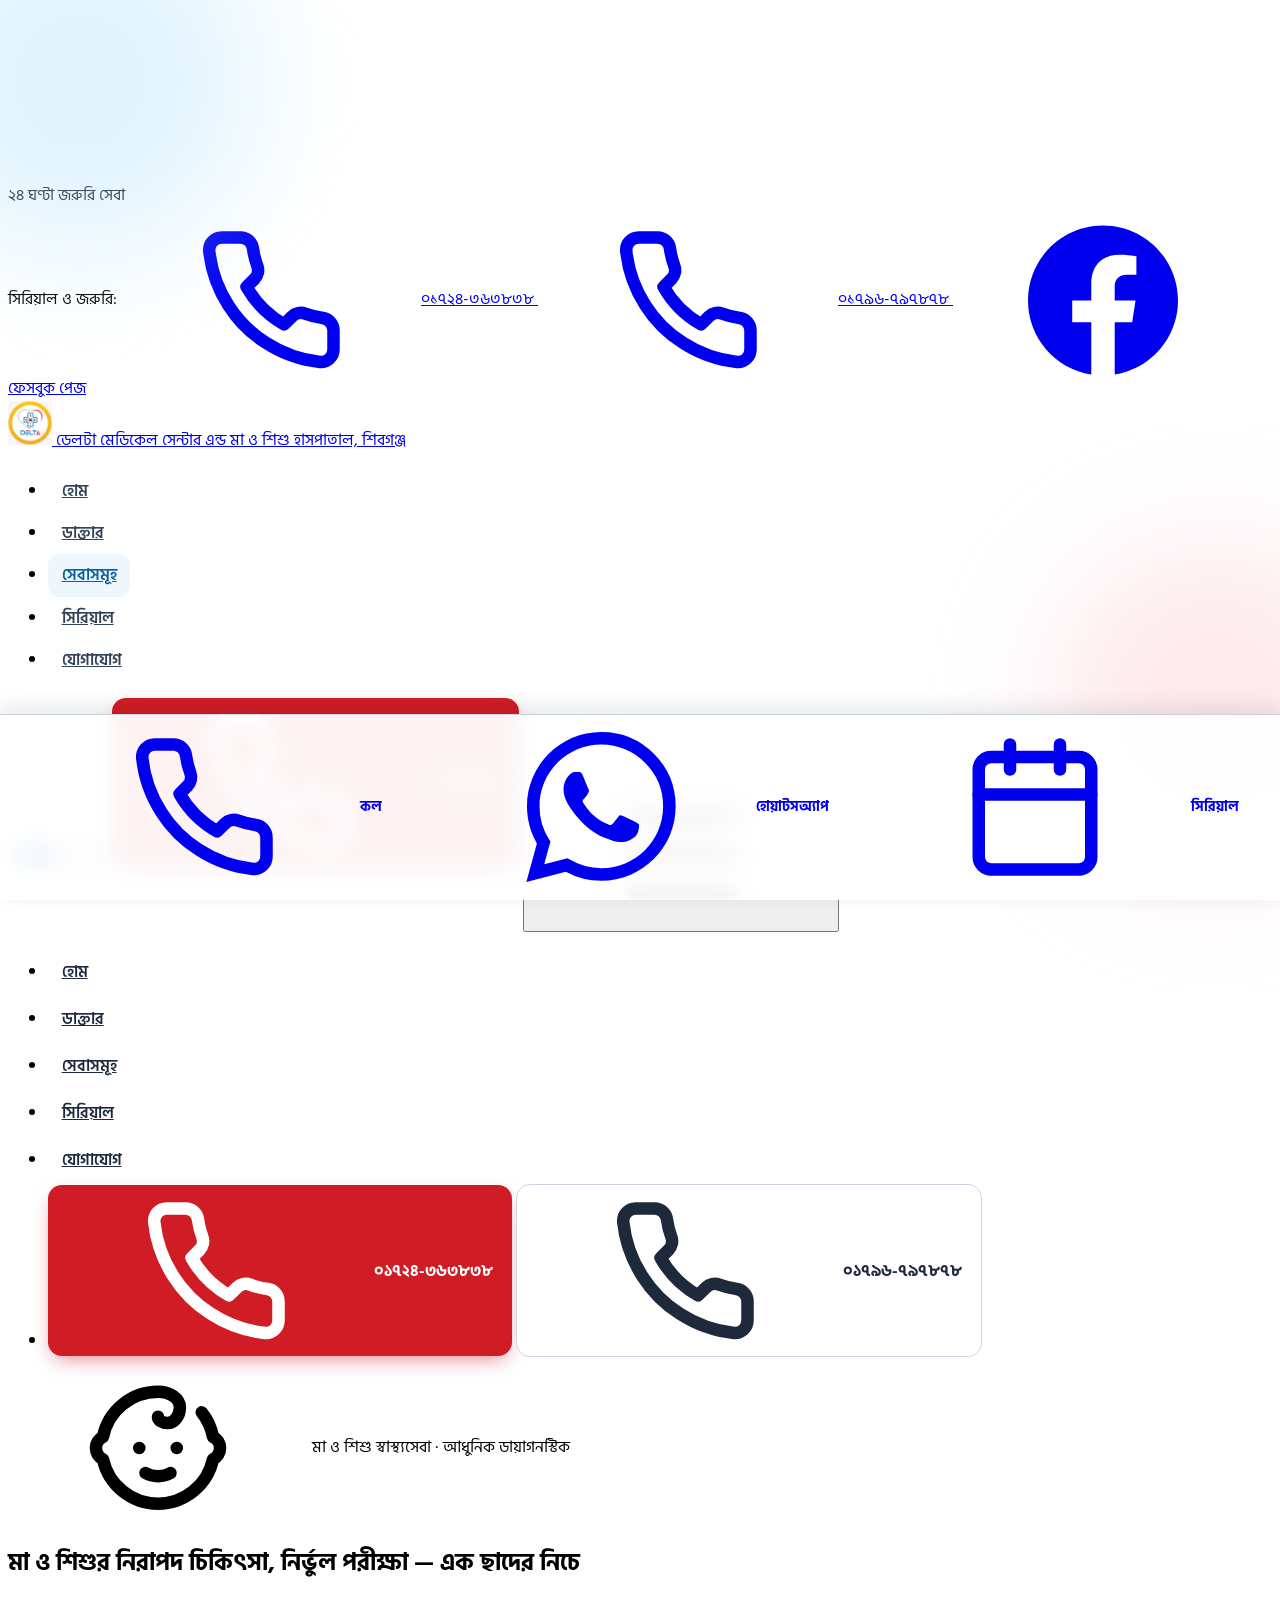
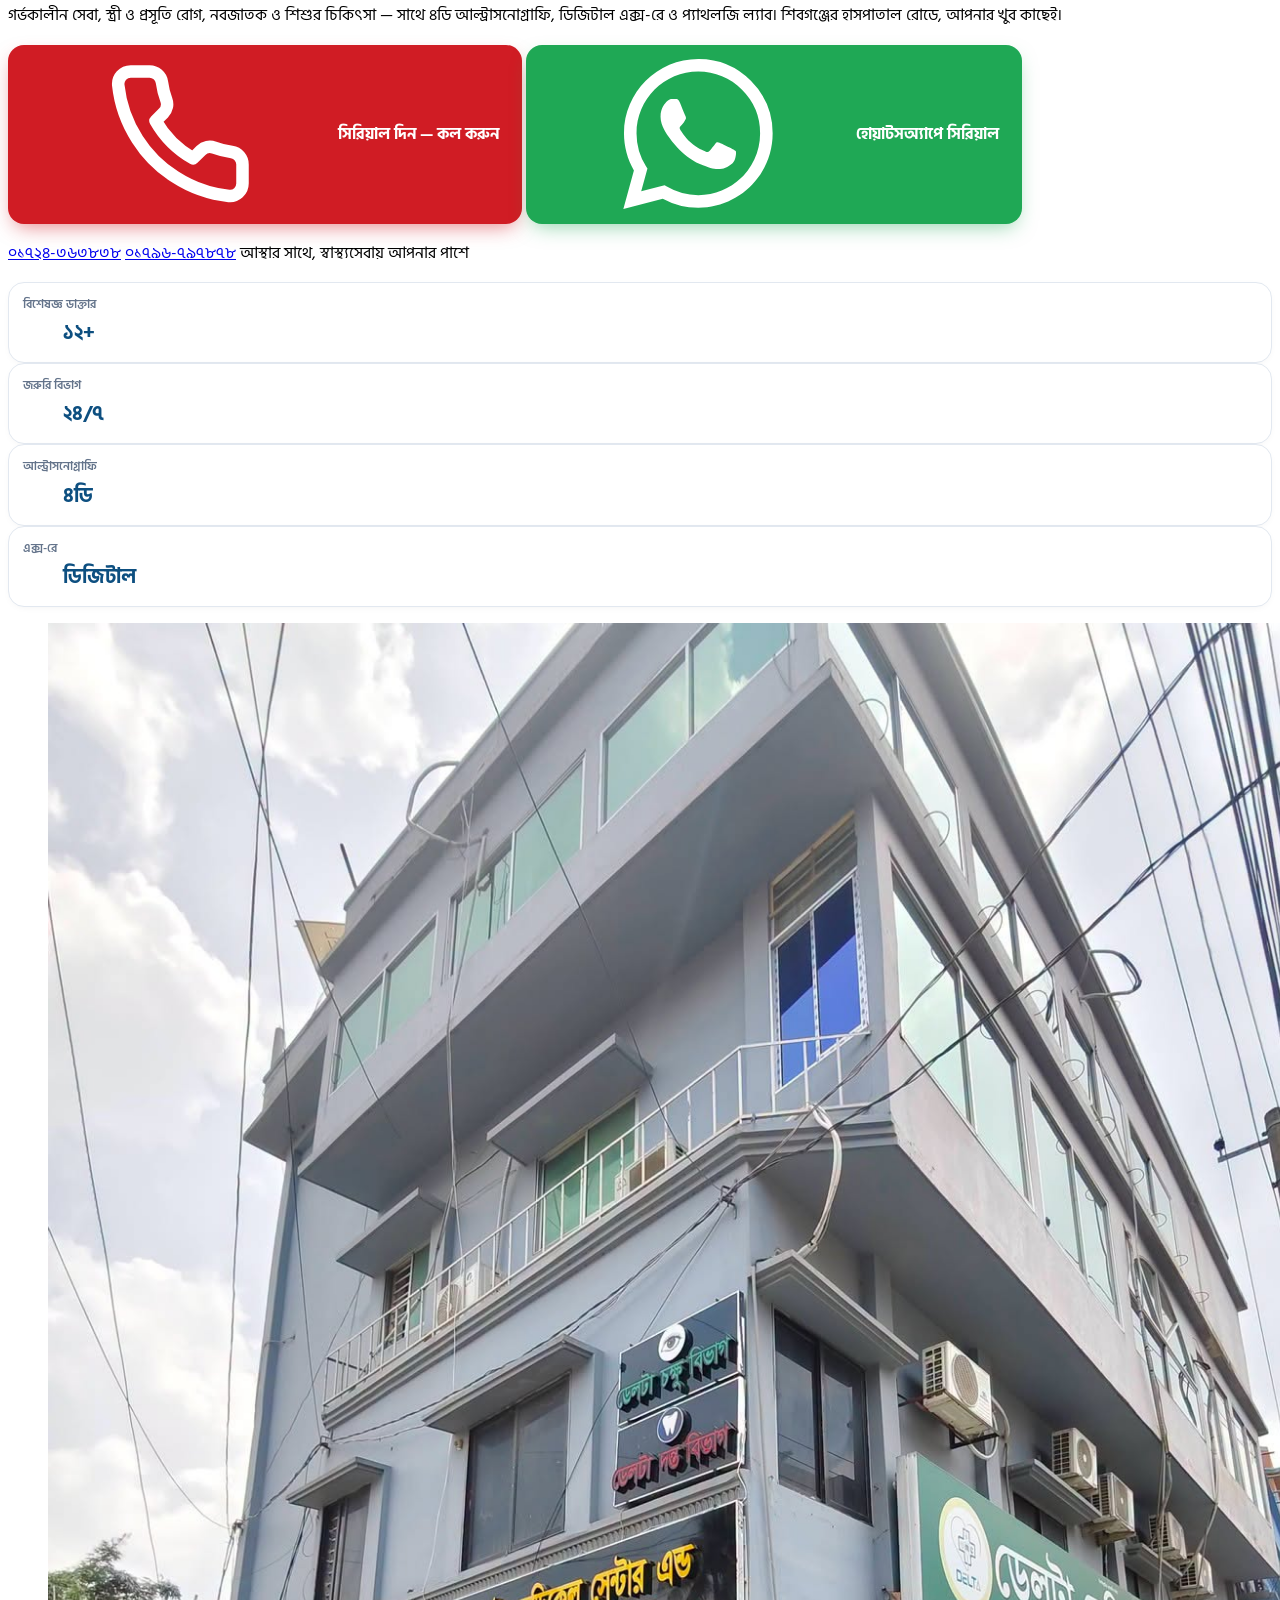
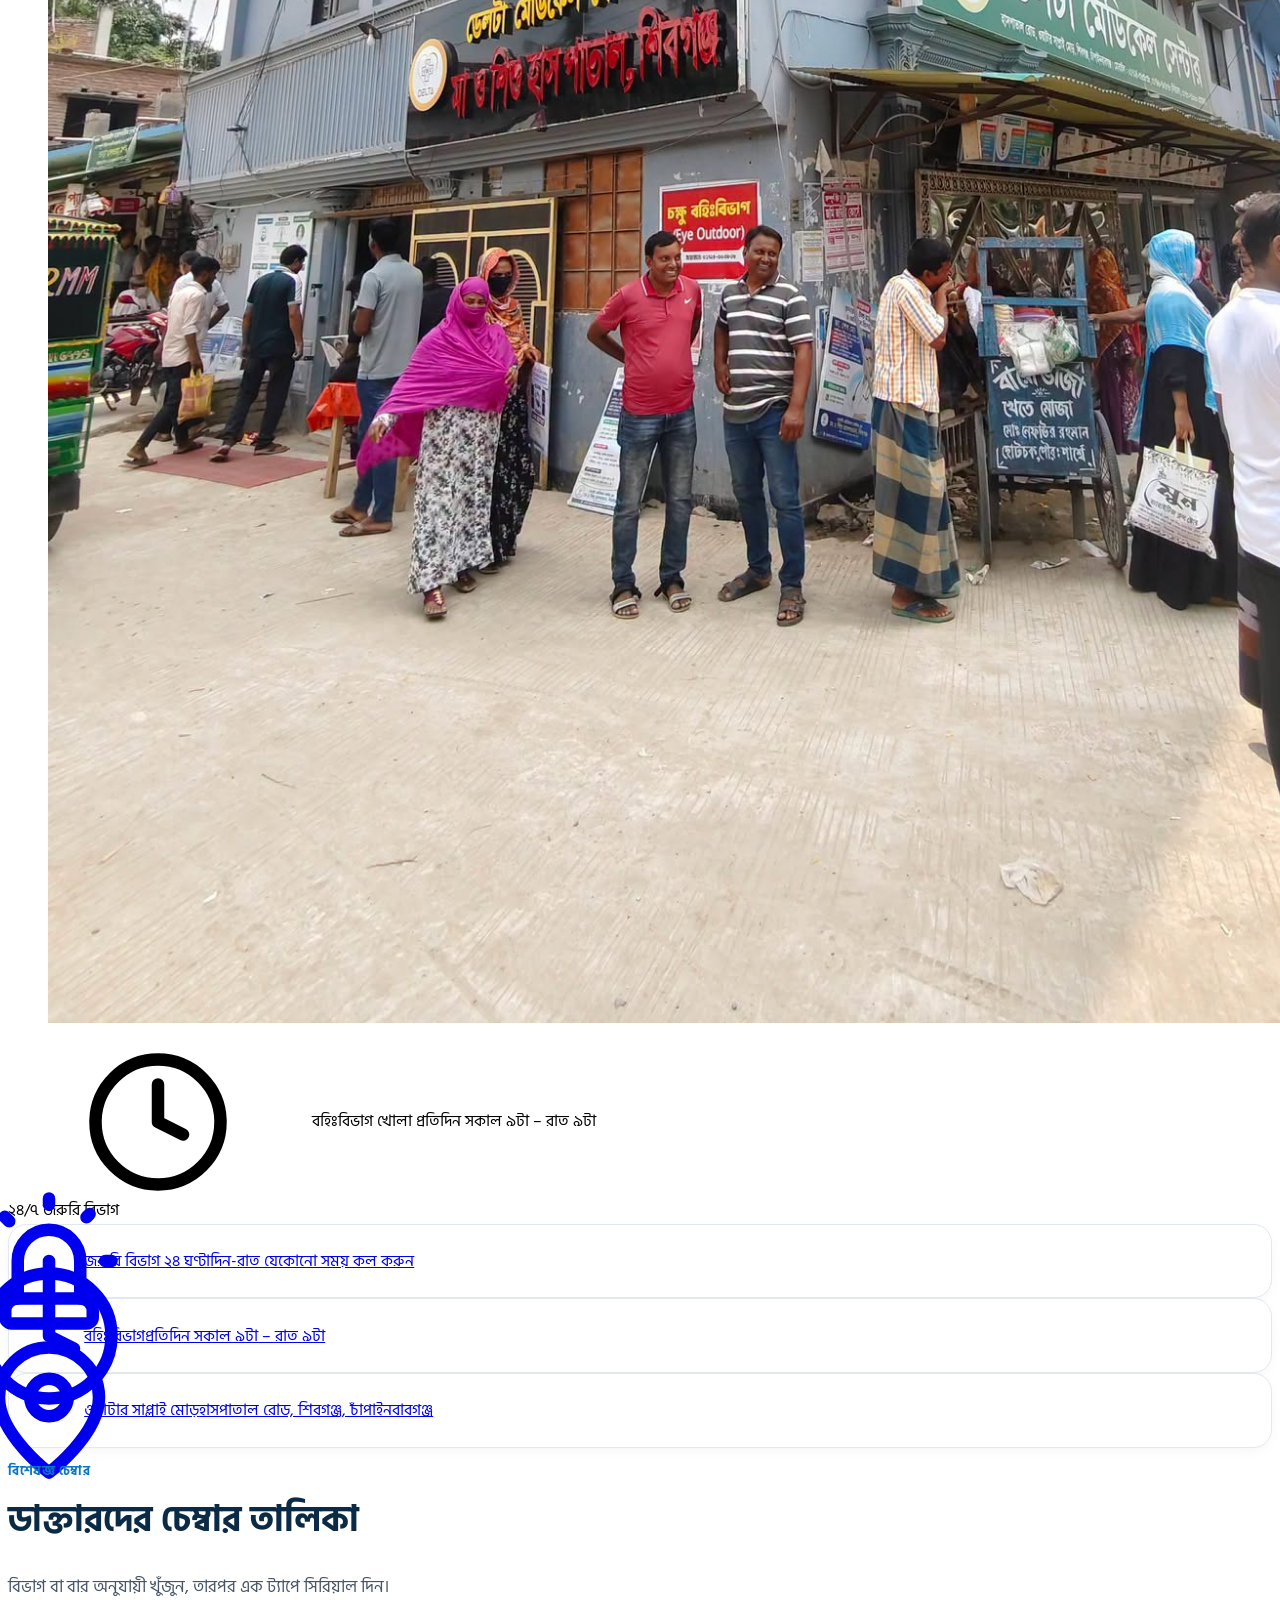
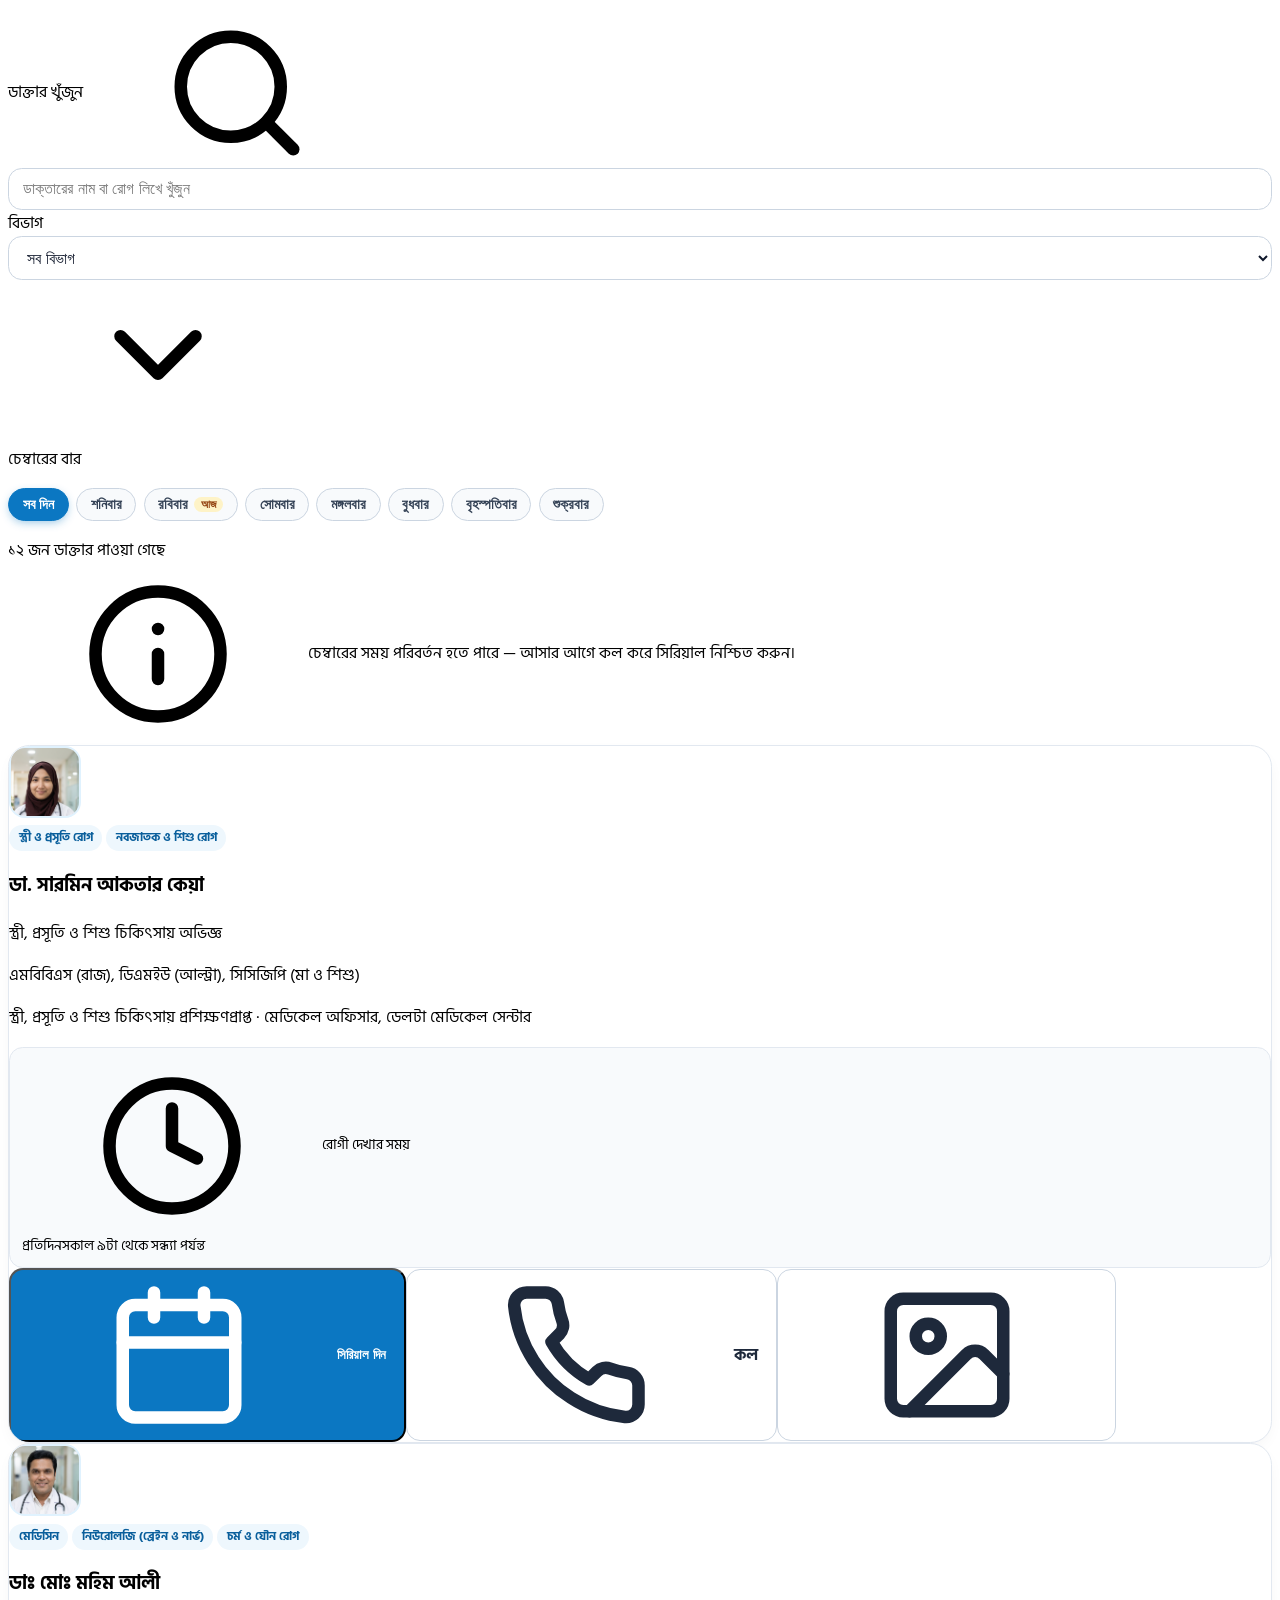
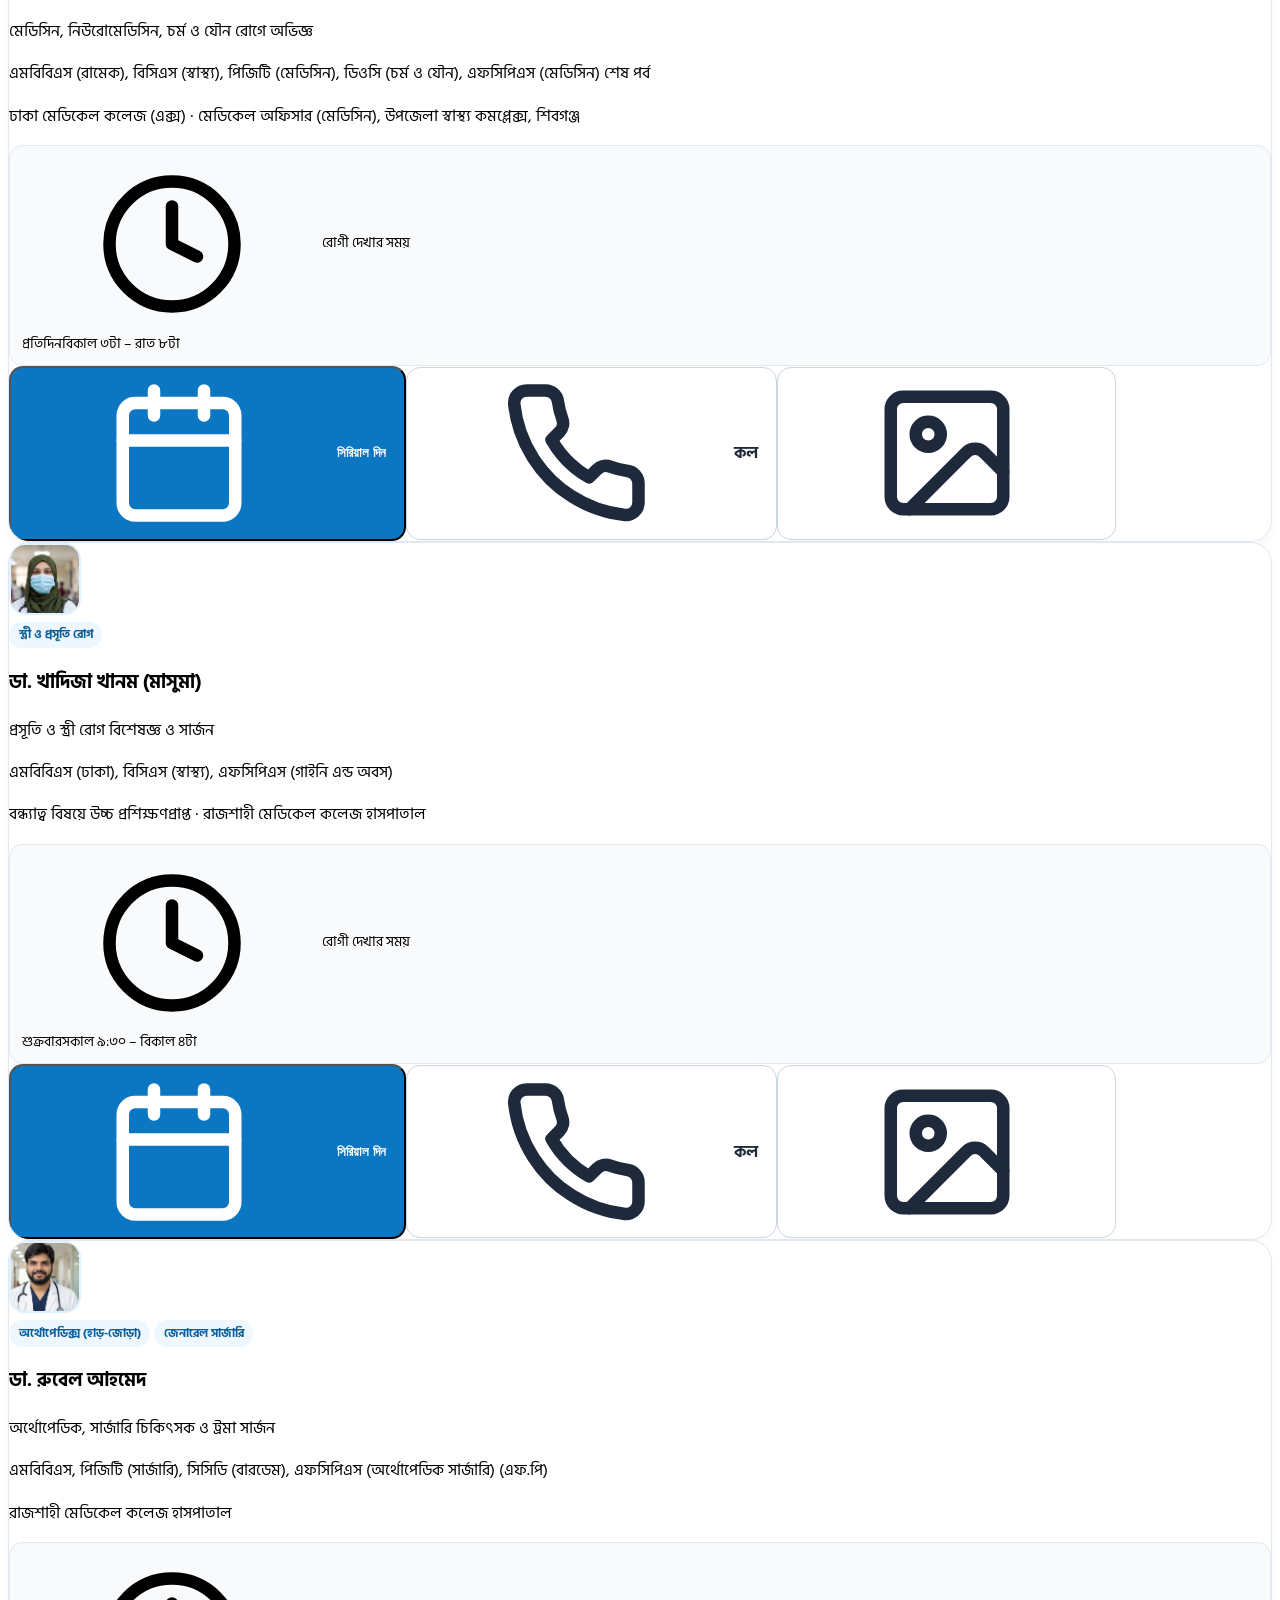
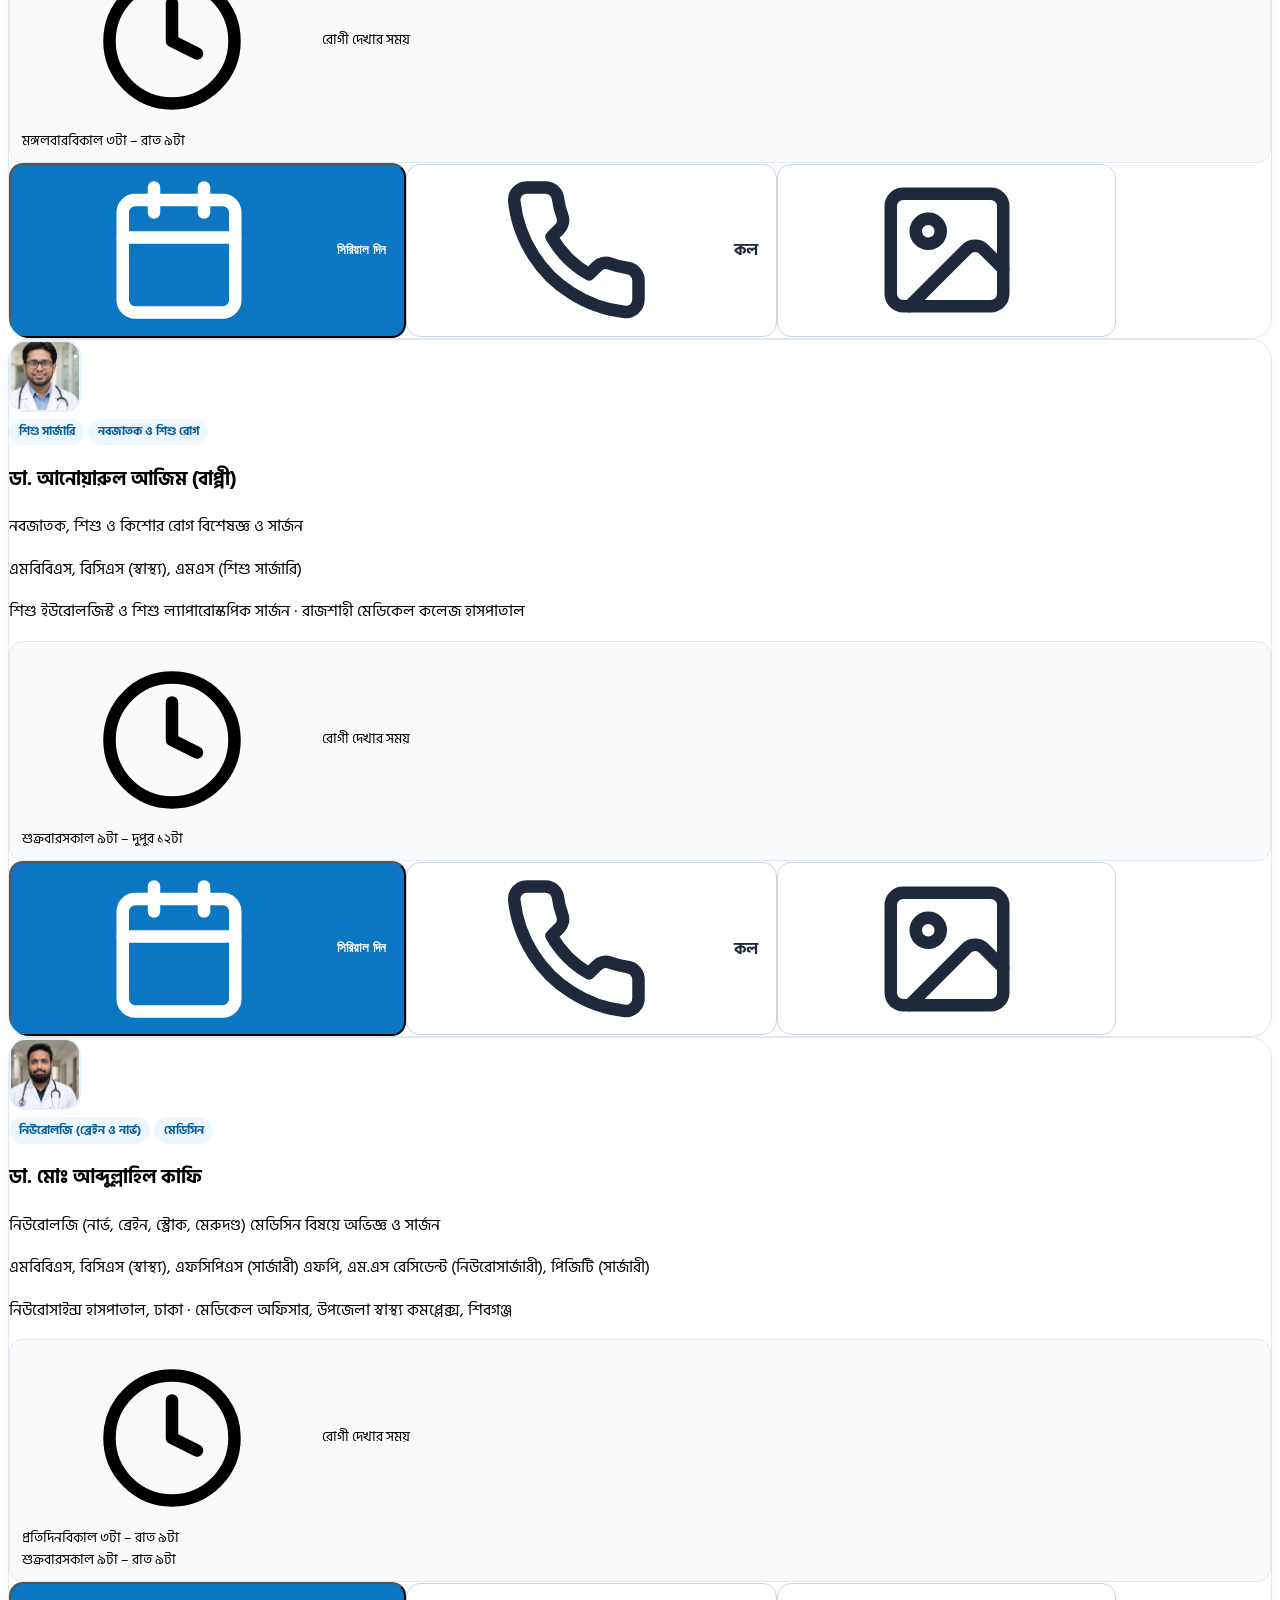
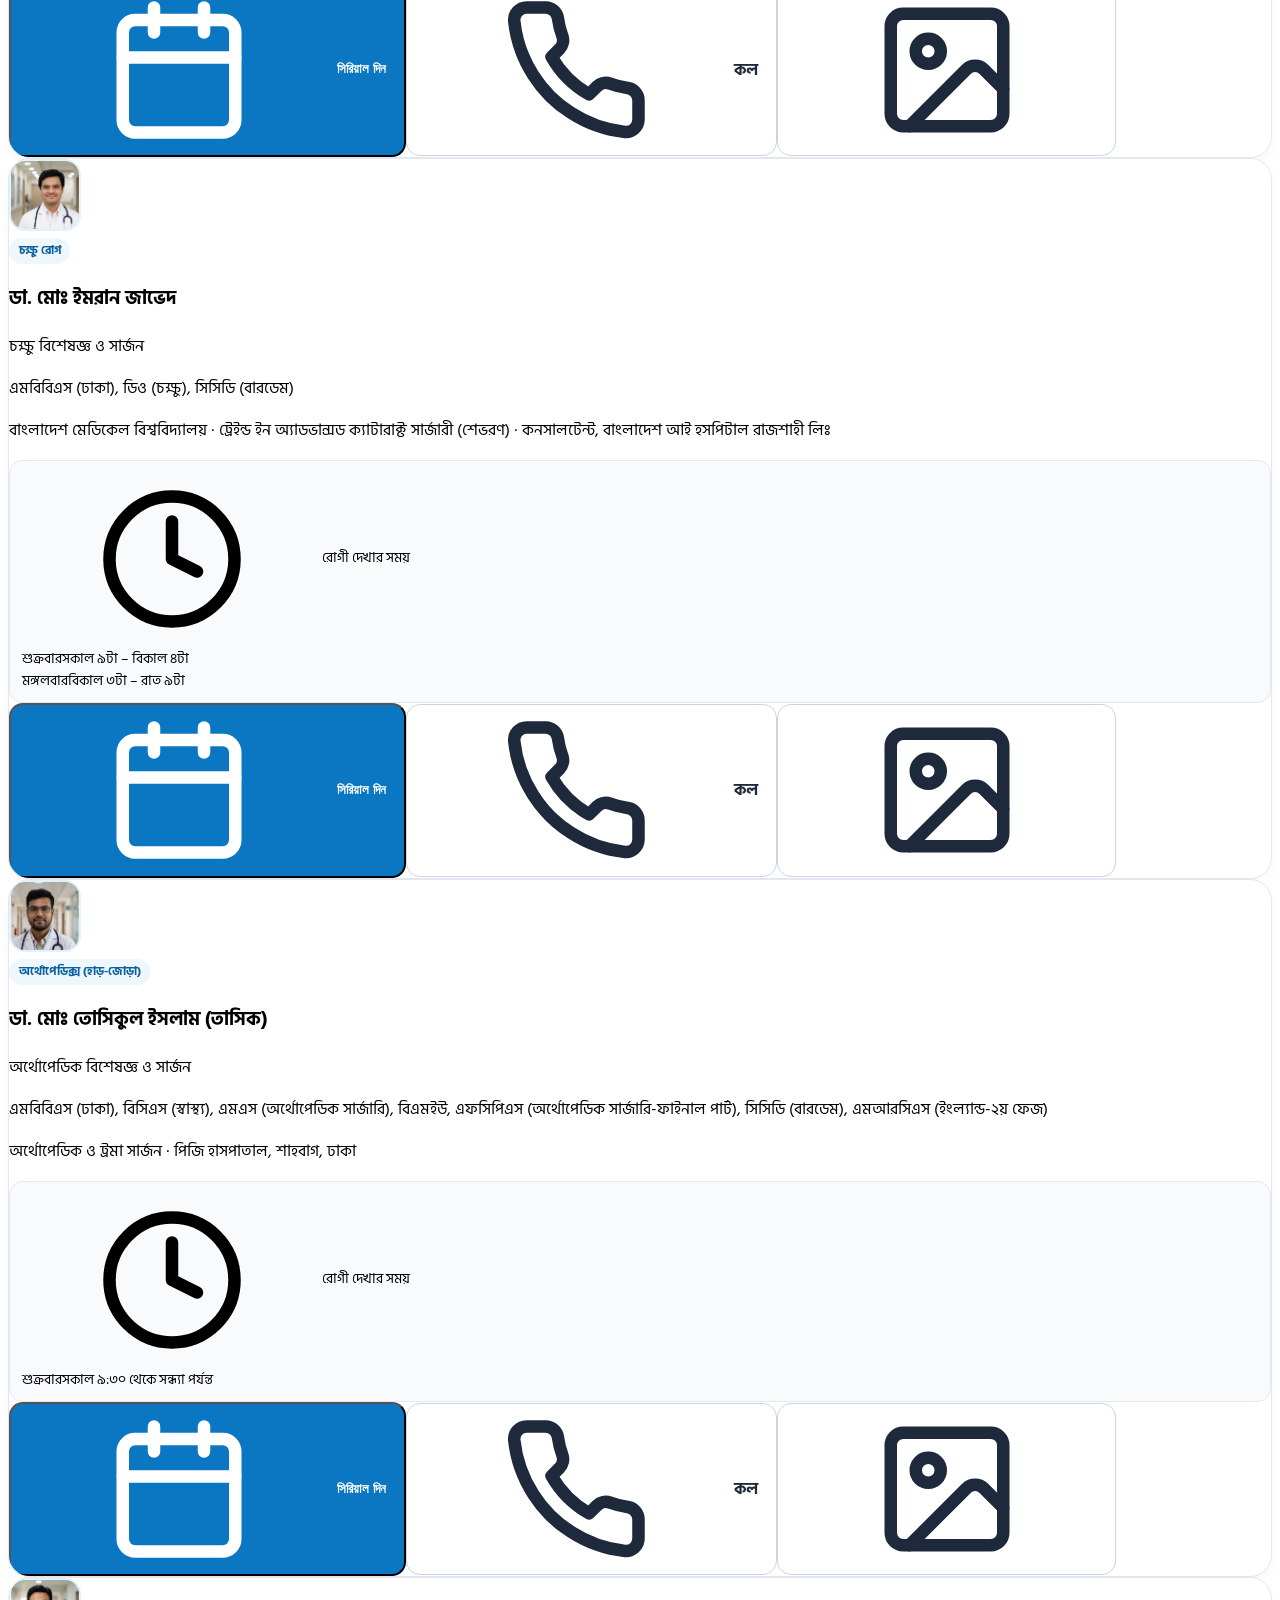
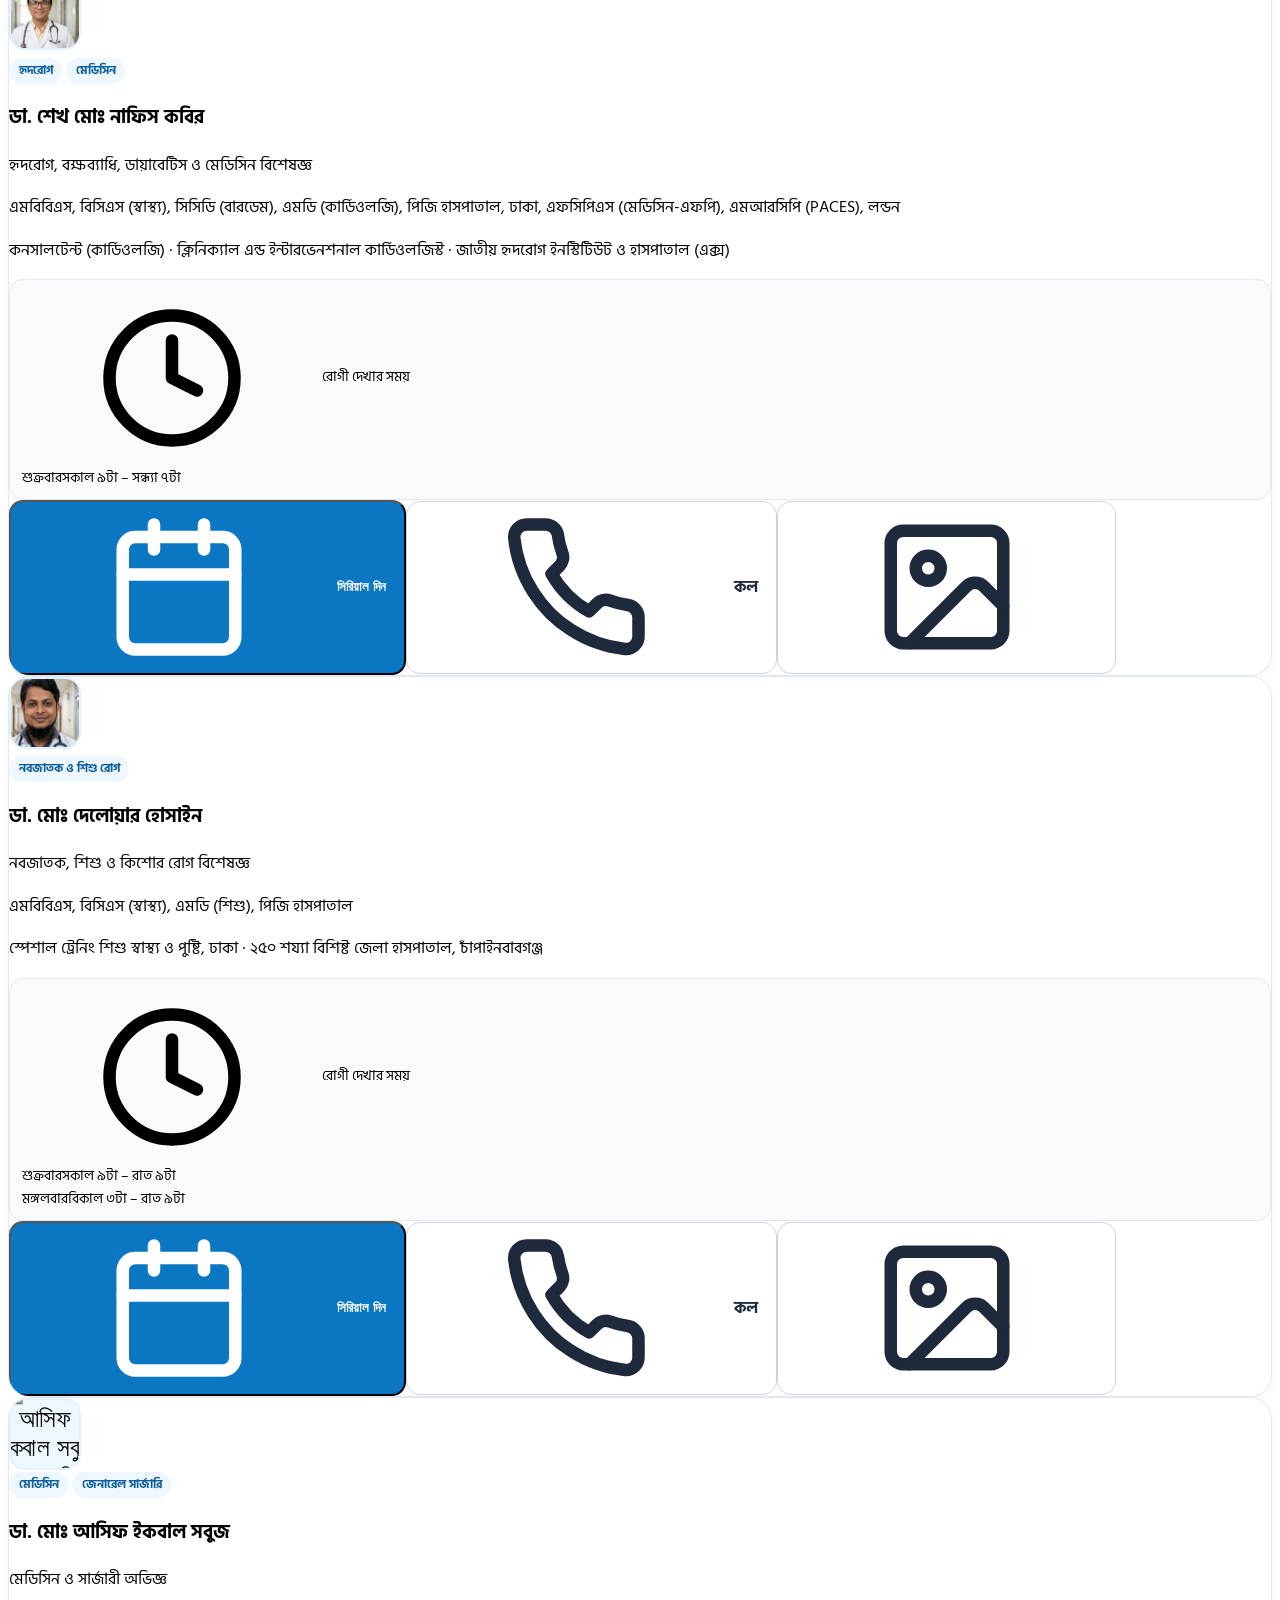
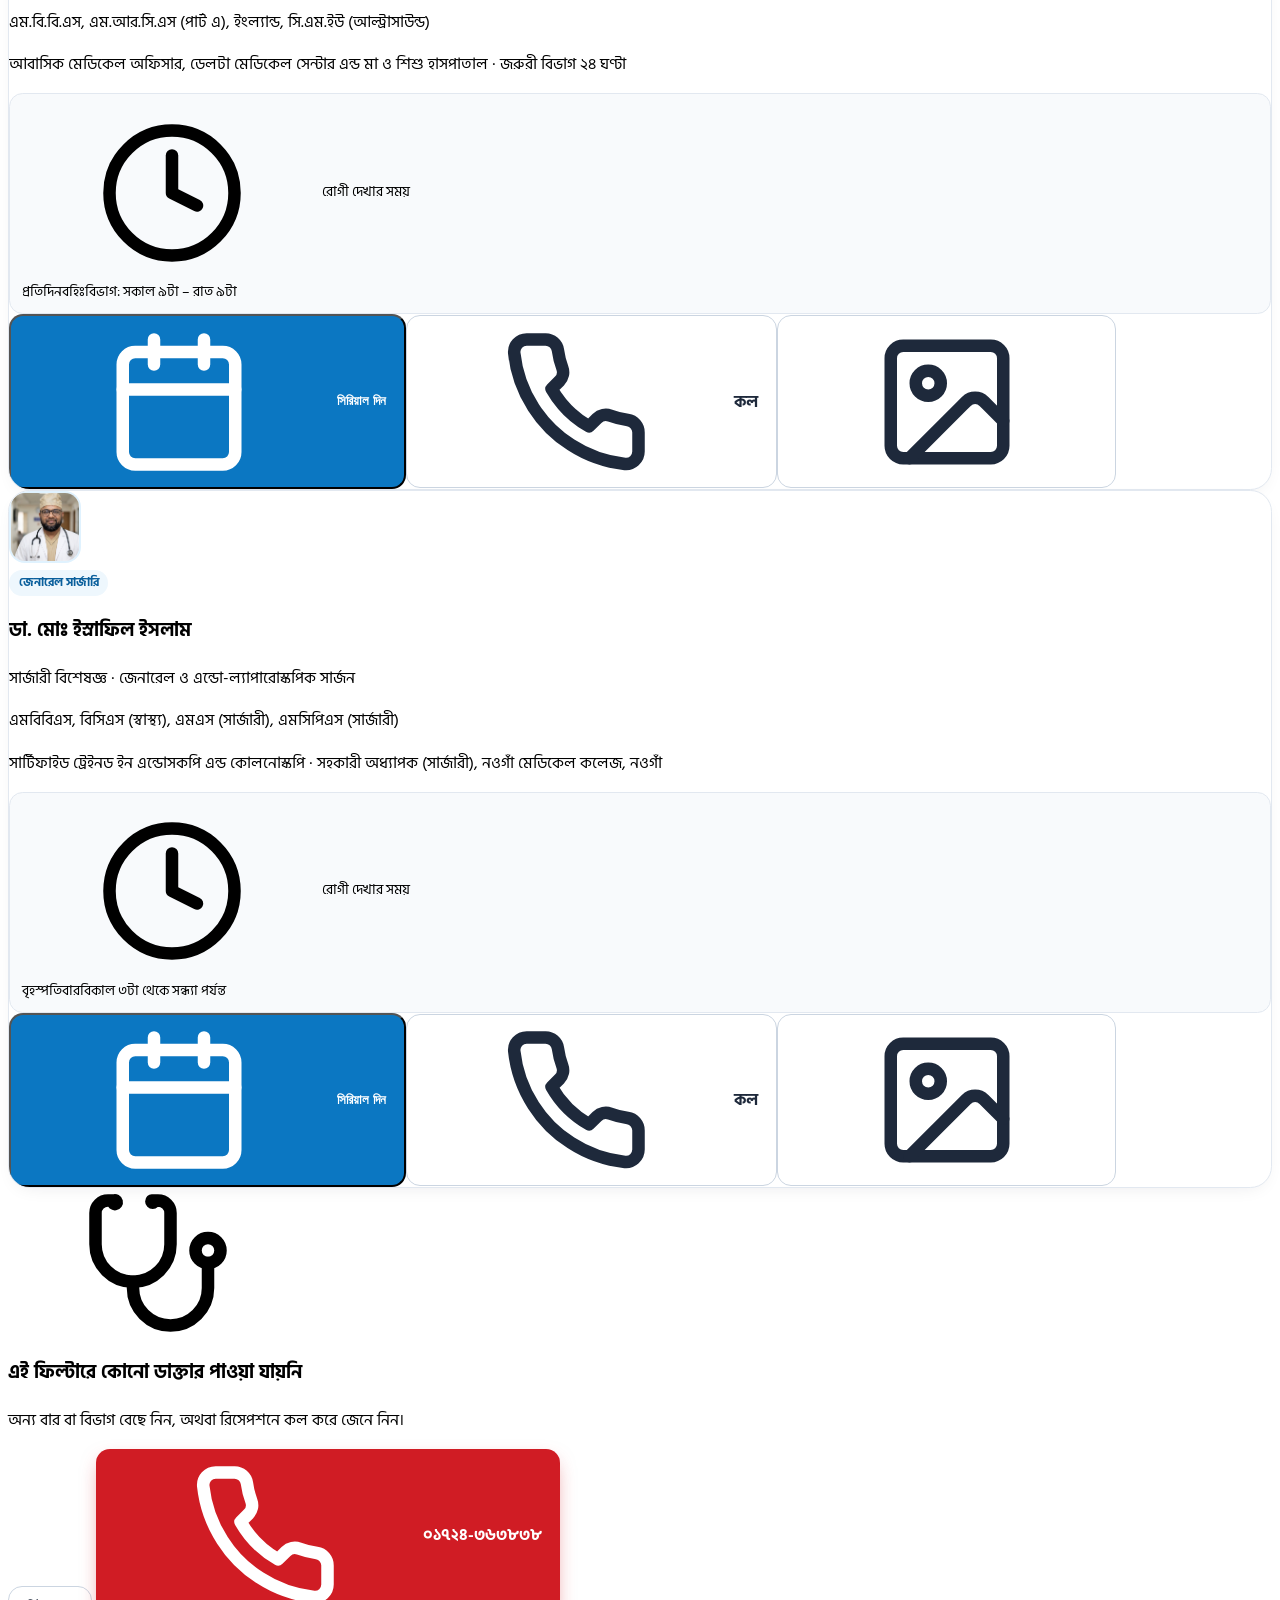
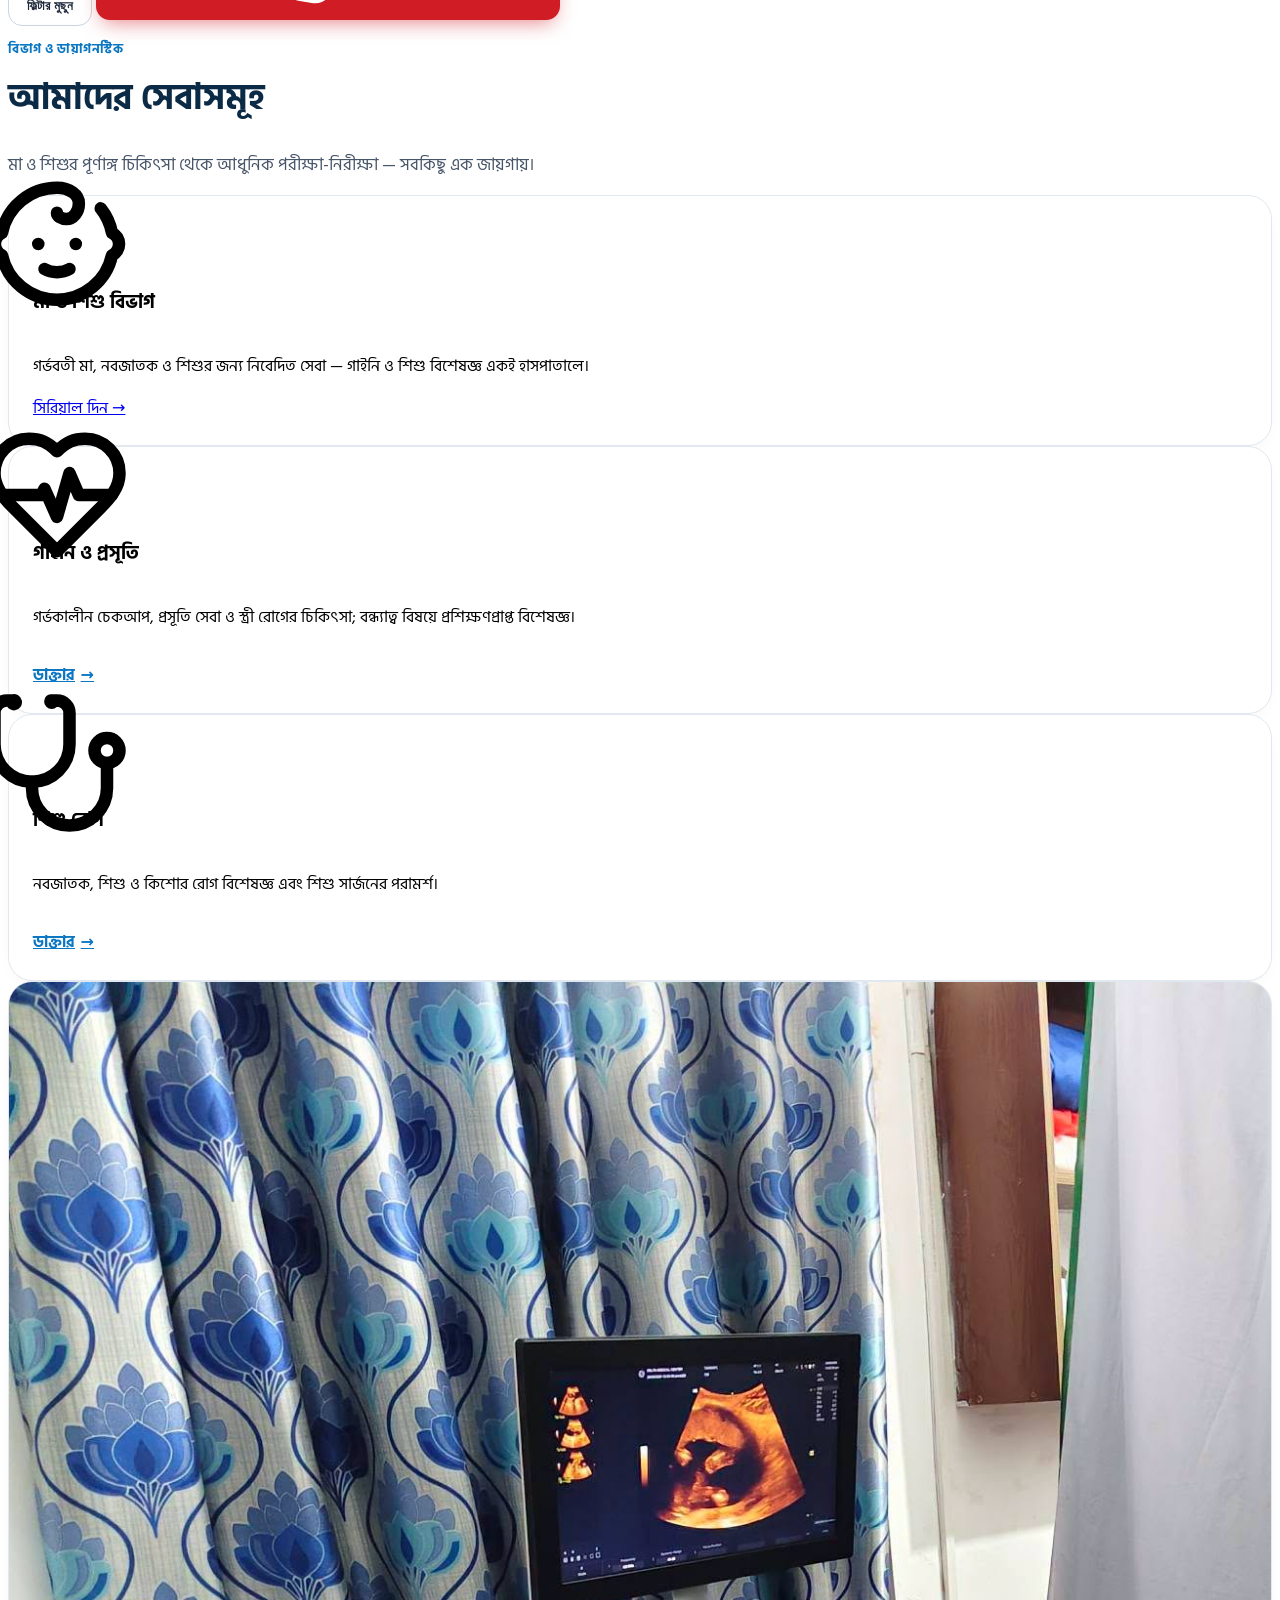
==== index.html @ 593686f8 "Adding online Serial booking database and admin CRUD panel" ====
<!doctype html>
<html lang="bn">
<head>
  <meta charset="utf-8" />
  <meta name="viewport" content="width=device-width, initial-scale=1, viewport-fit=cover" />
  <title>ডেলটা মেডিকেল সেন্টার এন্ড মা ও শিশু হাসপাতাল, শিবগঞ্জ | সিরিয়াল: ০১৭২৪-৩৬৩৮৩৮</title>
  <meta name="description" content="শিবগঞ্জ, চাঁপাইনবাবগঞ্জের ডেলটা মেডিকেল সেন্টার এন্ড মা ও শিশু হাসপাতাল — মা ও শিশু সেবা, গাইনি, শিশু রোগ, ৪ডি আল্ট্রাসনোগ্রাফি, ডিজিটাল এক্স-রে, প্যাথলজি ও ২৪ ঘণ্টা জরুরি সেবা।" />
  <meta name="theme-color" content="#0b77c2" />
  <link rel="icon" href="assets/logo.jpg" type="image/jpeg" />
  <link rel="apple-touch-icon" href="assets/logo.jpg" />

  <!-- Open Graph -->
  <meta property="og:type" content="website" />
  <meta property="og:title" content="Delta Medical Center & Mother and Child Hospital, Shibganj" />
  <meta property="og:description" content="Mother & Child care, 4D ultrasonography, digital X-ray, pathology and 24/7 emergency. Serial: 01724-363838, 01796-797878" />
  <meta property="og:image" content="assets/building.jpg" />
  <meta property="og:locale" content="bn_BD" />
  <meta property="og:locale:alternate" content="en_US" />

  <!-- Fonts: Hind Siliguri (Bangla) + Inter (English) -->
  <link rel="preconnect" href="https://fonts.googleapis.com" />
  <link rel="preconnect" href="https://fonts.gstatic.com" crossorigin />
  <link rel="stylesheet" href="https://fonts.googleapis.com/css2?family=Hind+Siliguri:wght@400;500;600;700&family=Inter:wght@400;500;600;700;800&display=swap" />

  <!-- Tailwind CSS (Play CDN, no build step). See README for a production build. -->
  <script src="https://cdn.tailwindcss.com"></script>
  <script>
    tailwind.config = {
      theme: {
        extend: {
          colors: {
            brand: { 50: "#eef7fd", 100: "#d6ecfa", 200: "#b0daf5", 300: "#7cc1ed", 400: "#40a2e2", 500: "#1888d2", 600: "#0b77c2", 700: "#0a5f9c", 800: "#0d4f80", 900: "#10426a", 950: "#0b2a46" },
            delta: { 50: "#fef2f2", 100: "#fee2e2", 500: "#e5262e", 600: "#d01c24", 700: "#ae161d" },
            sun: { 300: "#fcd34d", 400: "#fbbf24", 500: "#f5a70a" }
          },
          boxShadow: { soft: "0 10px 30px -12px rgba(11, 42, 70, .25)" }
        }
      }
    };
  </script>
  <link rel="stylesheet" href="css/styles.css" />

  <!-- Structured data -->
  <script type="application/ld+json">
  {
    "@context": "https://schema.org",
    "@type": ["MedicalClinic", "Hospital"],
    "name": "Delta Medical Center & Mother and Child Hospital",
    "alternateName": "ডেলটা মেডিকেল সেন্টার এন্ড মা ও শিশু হাসপাতাল",
    "image": "assets/building.jpg",
    "logo": "assets/logo.jpg",
    "telephone": ["+8801724363838", "+8801796797878"],
    "address": {
      "@type": "PostalAddress",
      "streetAddress": "Water Supply Mor, Hospital Road",
      "addressLocality": "Shibganj",
      "addressRegion": "Chapainawabganj",
      "addressCountry": "BD"
    },
    "medicalSpecialty": ["Obstetric", "Gynecologic", "Pediatric", "Radiography", "Pathology", "Emergency"],
    "openingHoursSpecification": [
      { "@type": "OpeningHoursSpecification", "dayOfWeek": ["Monday","Tuesday","Wednesday","Thursday","Friday","Saturday","Sunday"], "opens": "00:00", "closes": "23:59" }
    ],
    "sameAs": ["https://www.facebook.com/Delta.medical.center.shibganj"]
  }
  </script>
</head>

<body class="bg-white text-slate-800 antialiased">

  <!-- ============ SVG ICON SPRITE ============ -->
  <svg xmlns="http://www.w3.org/2000/svg" class="hidden" aria-hidden="true">
    <symbol id="i-phone" viewBox="0 0 24 24" fill="none" stroke="currentColor" stroke-width="2" stroke-linecap="round" stroke-linejoin="round"><path d="M22 16.92v3a2 2 0 0 1-2.18 2 19.79 19.79 0 0 1-8.63-3.07 19.5 19.5 0 0 1-6-6 19.79 19.79 0 0 1-3.07-8.67A2 2 0 0 1 4.11 2h3a2 2 0 0 1 2 1.72 12.84 12.84 0 0 0 .7 2.81 2 2 0 0 1-.45 2.11L8.09 9.91a16 16 0 0 0 6 6l1.27-1.27a2 2 0 0 1 2.11-.45 12.84 12.84 0 0 0 2.81.7A2 2 0 0 1 22 16.92z"/></symbol>
    <symbol id="i-wa" viewBox="0 0 24 24" fill="currentColor"><path d="M17.472 14.382c-.297-.149-1.758-.867-2.03-.967-.273-.099-.471-.148-.67.15-.197.297-.767.966-.94 1.164-.173.199-.347.223-.644.075-.297-.15-1.255-.463-2.39-1.475-.883-.788-1.48-1.761-1.653-2.059-.173-.297-.018-.458.13-.606.134-.133.298-.347.446-.52.149-.174.198-.298.298-.497.099-.198.05-.371-.025-.52-.075-.149-.669-1.612-.916-2.207-.242-.579-.487-.5-.669-.51-.173-.008-.371-.01-.57-.01-.198 0-.52.074-.792.372-.272.297-1.04 1.016-1.04 2.479 0 1.462 1.065 2.875 1.213 3.074.149.198 2.096 3.2 5.077 4.487.709.306 1.262.489 1.694.625.712.227 1.36.195 1.871.118.571-.085 1.758-.719 2.006-1.413.248-.694.248-1.289.173-1.413-.074-.124-.272-.198-.57-.347m-5.421 7.403h-.004a9.87 9.87 0 0 1-5.031-1.378l-.361-.214-3.741.982.998-3.648-.235-.374a9.86 9.86 0 0 1-1.51-5.26c.001-5.45 4.436-9.884 9.888-9.884 2.64 0 5.122 1.03 6.988 2.898a9.825 9.825 0 0 1 2.893 6.994c-.003 5.45-4.437 9.884-9.885 9.884m8.413-18.297A11.815 11.815 0 0 0 12.05 0C5.495 0 .16 5.335.157 11.892c0 2.096.547 4.142 1.588 5.945L.057 24l6.305-1.654a11.882 11.882 0 0 0 5.683 1.448h.005c6.554 0 11.89-5.335 11.893-11.893a11.821 11.821 0 0 0-3.48-8.413Z"/></symbol>
    <symbol id="i-fb" viewBox="0 0 24 24" fill="currentColor"><path d="M24 12.073c0-6.627-5.373-12-12-12s-12 5.373-12 12c0 5.99 4.388 10.954 10.125 11.854v-8.385H7.078v-3.47h3.047V9.43c0-3.007 1.792-4.669 4.533-4.669 1.312 0 2.686.235 2.686.235v2.953H15.83c-1.491 0-1.956.925-1.956 1.874v2.25h3.328l-.532 3.47h-2.796v8.385C19.612 23.027 24 18.062 24 12.073z"/></symbol>
    <symbol id="i-pin" viewBox="0 0 24 24" fill="none" stroke="currentColor" stroke-width="2" stroke-linecap="round" stroke-linejoin="round"><path d="M20 10c0 6-8 12-8 12s-8-6-8-12a8 8 0 0 1 16 0Z"/><circle cx="12" cy="10" r="3"/></symbol>
    <symbol id="i-clock" viewBox="0 0 24 24" fill="none" stroke="currentColor" stroke-width="2" stroke-linecap="round" stroke-linejoin="round"><circle cx="12" cy="12" r="10"/><polyline points="12 6 12 12 16 14"/></symbol>
    <symbol id="i-menu" viewBox="0 0 24 24" fill="none" stroke="currentColor" stroke-width="2" stroke-linecap="round"><path d="M4 6h16M4 12h16M4 18h16"/></symbol>
    <symbol id="i-x" viewBox="0 0 24 24" fill="none" stroke="currentColor" stroke-width="2" stroke-linecap="round"><path d="M18 6 6 18M6 6l12 12"/></symbol>
    <symbol id="i-search" viewBox="0 0 24 24" fill="none" stroke="currentColor" stroke-width="2" stroke-linecap="round"><circle cx="11" cy="11" r="8"/><path d="m21 21-4.3-4.3"/></symbol>
    <symbol id="i-cal" viewBox="0 0 24 24" fill="none" stroke="currentColor" stroke-width="2" stroke-linecap="round" stroke-linejoin="round"><rect width="18" height="18" x="3" y="4" rx="2"/><path d="M16 2v4M8 2v4M3 10h18"/></symbol>
    <symbol id="i-steth" viewBox="0 0 24 24" fill="none" stroke="currentColor" stroke-width="2" stroke-linecap="round" stroke-linejoin="round"><path d="M4.8 2.3A.3.3 0 1 0 5 2H4a2 2 0 0 0-2 2v5a6 6 0 0 0 12 0V4a2 2 0 0 0-2-2h-1a.2.2 0 1 0 .3.3"/><path d="M8 15v1a6 6 0 0 0 12 0v-4"/><circle cx="20" cy="10" r="2"/></symbol>
    <symbol id="i-baby" viewBox="0 0 24 24" fill="none" stroke="currentColor" stroke-width="2" stroke-linecap="round" stroke-linejoin="round"><path d="M9 12h.01M15 12h.01M10 16c.5.3 1.2.5 2 .5s1.5-.2 2-.5"/><path d="M19 6.3a9 9 0 0 1 1.8 3.9 2 2 0 0 1 0 3.6 9 9 0 0 1-17.6 0 2 2 0 0 1 0-3.6A9 9 0 0 1 12 3c2 0 3.5 1.1 3.5 2.5s-.9 2.5-2 2.5c-.8 0-1.5-.4-1.5-1"/></symbol>
    <symbol id="i-heart" viewBox="0 0 24 24" fill="none" stroke="currentColor" stroke-width="2" stroke-linecap="round" stroke-linejoin="round"><path d="M19 14c1.49-1.46 3-3.21 3-5.5A5.5 5.5 0 0 0 16.5 3c-1.76 0-3 .5-4.5 2-1.5-1.5-2.74-2-4.5-2A5.5 5.5 0 0 0 2 8.5c0 2.3 1.5 4.05 3 5.5l7 7Z"/><path d="M3.22 12H9.5l.5-1 2 4.5 2-7 1.5 3.5h5.27"/></symbol>
    <symbol id="i-bone" viewBox="0 0 24 24" fill="none" stroke="currentColor" stroke-width="2" stroke-linecap="round" stroke-linejoin="round"><path d="M17 10c.7-.7 1.69 0 2.5 0a2.5 2.5 0 1 0 0-5 .5.5 0 0 1-.5-.5 2.5 2.5 0 1 0-5 0c0 .81.7 1.8 0 2.5l-7 7c-.7.7-1.69 0-2.5 0a2.5 2.5 0 0 0 0 5c.28 0 .5.22.5.5a2.5 2.5 0 1 0 5 0c0-.81-.7-1.8 0-2.5Z"/></symbol>
    <symbol id="i-wave" viewBox="0 0 24 24" fill="none" stroke="currentColor" stroke-width="2" stroke-linecap="round" stroke-linejoin="round"><path d="M22 12h-4l-3 9L9 3l-3 9H2"/></symbol>
    <symbol id="i-flask" viewBox="0 0 24 24" fill="none" stroke="currentColor" stroke-width="2" stroke-linecap="round" stroke-linejoin="round"><path d="M10 2v7.527a2 2 0 0 1-.211.896L4.72 20.55a1 1 0 0 0 .9 1.45h12.76a1 1 0 0 0 .9-1.45l-5.069-10.127A2 2 0 0 1 14 9.527V2"/><path d="M8.5 2h7M7 16h10"/></symbol>
    <symbol id="i-siren" viewBox="0 0 24 24" fill="none" stroke="currentColor" stroke-width="2" stroke-linecap="round" stroke-linejoin="round"><path d="M7 18v-6a5 5 0 1 1 10 0v6"/><path d="M5 21a1 1 0 0 0 1 1h12a1 1 0 0 0 1-1v-1a2 2 0 0 0-2-2H7a2 2 0 0 0-2 2z"/><path d="M21 12h1M18.5 4.5 18 5M2 12h1M12 2v1M4.929 4.929l.707.707M12 12v6"/></symbol>
    <symbol id="i-user" viewBox="0 0 24 24" fill="none" stroke="currentColor" stroke-width="2" stroke-linecap="round" stroke-linejoin="round"><path d="M19 21v-2a4 4 0 0 0-4-4H9a4 4 0 0 0-4 4v2"/><circle cx="12" cy="7" r="4"/></symbol>
    <symbol id="i-up" viewBox="0 0 24 24" fill="none" stroke="currentColor" stroke-width="2" stroke-linecap="round" stroke-linejoin="round"><path d="m5 12 7-7 7 7M12 19V5"/></symbol>
    <symbol id="i-img" viewBox="0 0 24 24" fill="none" stroke="currentColor" stroke-width="2" stroke-linecap="round" stroke-linejoin="round"><rect width="18" height="18" x="3" y="3" rx="2"/><circle cx="9" cy="9" r="2"/><path d="m21 15-3.086-3.086a2 2 0 0 0-2.828 0L6 21"/></symbol>
    <symbol id="i-nav" viewBox="0 0 24 24" fill="none" stroke="currentColor" stroke-width="2" stroke-linecap="round" stroke-linejoin="round"><polygon points="3 11 22 2 13 21 11 13 3 11"/></symbol>
    <symbol id="i-check" viewBox="0 0 24 24" fill="none" stroke="currentColor" stroke-width="2.5" stroke-linecap="round" stroke-linejoin="round"><path d="M20 6 9 17l-5-5"/></symbol>
    <symbol id="i-info" viewBox="0 0 24 24" fill="none" stroke="currentColor" stroke-width="2" stroke-linecap="round" stroke-linejoin="round"><circle cx="12" cy="12" r="10"/><path d="M12 16v-4M12 8h.01"/></symbol>
    <symbol id="i-down" viewBox="0 0 24 24" fill="none" stroke="currentColor" stroke-width="2" stroke-linecap="round" stroke-linejoin="round"><path d="m6 9 6 6 6-6"/></symbol>
  </svg>

  <a href="#main" class="skip-link" data-i18n="skip">মূল কন্টেন্টে যান</a>

  <!-- ============ 1. TOP EMERGENCY BAR ============ -->
  <div class="bg-delta-600 text-white text-[13px] sm:text-sm">
    <div class="mx-auto max-w-7xl px-4 py-2 flex items-center justify-between gap-3">
      <p class="flex items-center gap-2 font-semibold min-w-0">
        <span class="pulse-dot shrink-0" aria-hidden="true"></span>
        <span class="truncate" data-i18n="top.emergency">২৪ ঘণ্টা জরুরি সেবা</span>
      </p>
      <div class="flex items-center gap-3 sm:gap-4 shrink-0">
        <span class="hidden md:inline opacity-90" data-i18n="top.hotline">সিরিয়াল ও জরুরি:</span>
        <a href="tel:+8801724363838" class="flex items-center gap-1.5 font-bold hover:underline underline-offset-2">
          <svg class="icon w-3.5 h-3.5"><use href="#i-phone"/></svg><span data-i18n="phone1">০১৭২৪-৩৬৩৮৩৮</span>
        </a>
        <a href="tel:+8801796797878" class="hidden sm:flex items-center gap-1.5 font-bold hover:underline underline-offset-2">
          <svg class="icon w-3.5 h-3.5"><use href="#i-phone"/></svg><span data-i18n="phone2">০১৭৯৬-৭৯৭৮৭৮</span>
        </a>
        <a href="https://www.facebook.com/Delta.medical.center.shibganj" target="_blank" rel="noopener" class="hidden lg:flex items-center gap-1.5 hover:underline underline-offset-2" data-i18n-aria="top.fb" aria-label="ফেসবুক পেজ">
          <svg class="icon w-4 h-4"><use href="#i-fb"/></svg><span data-i18n="top.fb">ফেসবুক পেজ</span>
        </a>
      </div>
    </div>
  </div>

  <!-- ============ STICKY NAVBAR ============ -->
  <header id="siteHeader" class="sticky top-0 z-40 bg-white/90 backdrop-blur border-b border-slate-200/70 transition-shadow">
    <nav class="mx-auto max-w-7xl px-4 h-16 lg:h-[72px] flex items-center justify-between gap-3" aria-label="Primary">
      <a href="#home" class="flex items-center gap-2.5 min-w-0">
        <img src="assets/logo.jpg" alt="" width="44" height="44" class="w-10 h-10 lg:w-11 lg:h-11 rounded-full shrink-0" />
        <span class="min-w-0 leading-tight">
          <span class="block font-bold text-brand-800 text-[15px] sm:text-base lg:text-lg truncate" data-i18n="brand.name">ডেলটা মেডিকেল সেন্টার</span>
          <span class="block text-[11px] sm:text-xs text-delta-600 font-semibold truncate" data-i18n="brand.sub">এন্ড মা ও শিশু হাসপাতাল, শিবগঞ্জ</span>
        </span>
      </a>

      <ul class="hidden lg:flex items-center gap-1 font-medium text-slate-600">
        <li><a href="#home" class="nav-link" data-i18n="nav.home">হোম</a></li>
        <li><a href="#doctors" class="nav-link" data-i18n="nav.doctors">ডাক্তার</a></li>
        <li><a href="#services" class="nav-link" data-i18n="nav.services">সেবাসমূহ</a></li>
        <li><a href="#serial" class="nav-link" data-i18n="nav.serial">সিরিয়াল</a></li>
        <li><a href="#contact" class="nav-link" data-i18n="nav.contact">যোগাযোগ</a></li>
      </ul>

      <div class="flex items-center gap-2 shrink-0">
        <!-- Language toggle -->
        <div class="lang-toggle" role="group" data-i18n-aria="nav.lang" aria-label="ভাষা পরিবর্তন">
          <button type="button" data-lang-btn="bn" aria-pressed="true" lang="bn">বাংলা</button>
          <button type="button" data-lang-btn="en" aria-pressed="false" lang="en">EN</button>
        </div>
        <a href="tel:+8801724363838" class="hidden md:inline-flex btn btn-red text-sm py-2.5">
          <svg class="icon w-4 h-4"><use href="#i-phone"/></svg><span data-i18n="nav.call">কল করুন</span>
        </a>
        <button id="menuBtn" type="button" class="lg:hidden inline-flex items-center justify-center w-10 h-10 rounded-xl text-brand-800 hover:bg-brand-50" aria-expanded="false" aria-controls="mobileMenu" data-i18n-aria="nav.menu" aria-label="মেনু খুলুন">
          <svg class="icon w-6 h-6" id="menuIcon"><use href="#i-menu"/></svg>
        </button>
      </div>
    </nav>

    <!-- Mobile menu -->
    <div id="mobileMenu" class="lg:hidden hidden border-t border-slate-200 bg-white">
      <ul class="mx-auto max-w-7xl px-4 py-3 grid gap-1 font-medium text-slate-700">
        <li><a href="#home" class="mobile-link" data-i18n="nav.home">হোম</a></li>
        <li><a href="#doctors" class="mobile-link" data-i18n="nav.doctors">ডাক্তার</a></li>
        <li><a href="#services" class="mobile-link" data-i18n="nav.services">সেবাসমূহ</a></li>
        <li><a href="#serial" class="mobile-link" data-i18n="nav.serial">সিরিয়াল</a></li>
        <li><a href="#contact" class="mobile-link" data-i18n="nav.contact">যোগাযোগ</a></li>
        <li class="pt-2 grid grid-cols-2 gap-2">
          <a href="tel:+8801724363838" class="btn btn-red justify-center text-sm"><svg class="icon w-4 h-4"><use href="#i-phone"/></svg><span data-i18n="phone1">০১৭২৪-৩৬৩৮৩৮</span></a>
          <a href="tel:+8801796797878" class="btn btn-outline justify-center text-sm"><svg class="icon w-4 h-4"><use href="#i-phone"/></svg><span data-i18n="phone2">০১৭৯৬-৭৯৭৮৭৮</span></a>
        </li>
      </ul>
    </div>
  </header>

  <main id="main">

    <!-- ============ 2. HERO ============ -->
    <section id="home" class="relative overflow-hidden bg-gradient-to-b from-brand-50 via-white to-white">
      <div class="hero-blob hero-blob--a" aria-hidden="true"></div>
      <div class="hero-blob hero-blob--b" aria-hidden="true"></div>

      <div class="relative mx-auto max-w-7xl px-4 pt-8 pb-12 sm:pt-12 lg:pt-16 lg:pb-20 grid lg:grid-cols-12 gap-10 lg:gap-12 items-center">
        <div class="lg:col-span-7">
          <p class="inline-flex items-center gap-2 rounded-full bg-white border border-rose-200 text-rose-700 px-3 py-1.5 text-xs sm:text-sm font-semibold shadow-sm">
            <svg class="icon w-4 h-4"><use href="#i-baby"/></svg>
            <span data-i18n="hero.badge">মা ও শিশু স্বাস্থ্যসেবা · আধুনিক ডায়াগনস্টিক</span>
          </p>

          <h1 class="mt-5 font-bold text-brand-950 leading-[1.2] text-[1.9rem] sm:text-4xl lg:text-[3.25rem] lg:leading-[1.15] tracking-tight">
            <span data-i18n="hero.title1">মা ও শিশুর নিরাপদ চিকিৎসা,</span>
            <span class="block text-brand-600" data-i18n="hero.title2">নির্ভুল পরীক্ষা — এক ছাদের নিচে</span>
          </h1>

          <p class="mt-4 text-base sm:text-lg text-slate-600 max-w-2xl" data-i18n="hero.lead">গর্ভকালীন সেবা, স্ত্রী ও প্রসূতি রোগ, নবজাতক ও শিশুর চিকিৎসা — সাথে ৪ডি আল্ট্রাসনোগ্রাফি, ডিজিটাল এক্স-রে ও প্যাথলজি ল্যাব। শিবগঞ্জের হাসপাতাল রোডে, আপনার খুব কাছেই।</p>

          <div class="mt-7 flex flex-col sm:flex-row gap-3">
            <a href="tel:+8801724363838" class="btn btn-red btn-lg justify-center">
              <svg class="icon w-5 h-5"><use href="#i-phone"/></svg>
              <span data-i18n="hero.call">সিরিয়াল দিন — কল করুন</span>
            </a>
            <a href="https://wa.me/8801724363838" data-wa-quick target="_blank" rel="noopener" class="btn btn-wa btn-lg justify-center">
              <svg class="icon w-5 h-5"><use href="#i-wa"/></svg>
              <span data-i18n="hero.wa">হোয়াটসঅ্যাপে সিরিয়াল</span>
            </a>
          </div>
          <p class="mt-3 text-sm text-slate-500 flex flex-wrap gap-x-4 gap-y-1">
            <a href="tel:+8801724363838" class="hover:text-brand-700"><span data-i18n="phone1">০১৭২৪-৩৬৩৮৩৮</span></a>
            <a href="tel:+8801796797878" class="hover:text-brand-700"><span data-i18n="phone2">০১৭৯৬-৭৯৭৮৭৮</span></a>
            <span class="italic text-brand-700" data-i18n="hero.tagline">আস্থার সাথে, স্বাস্থ্যসেবায় আপনার পাশে</span>
          </p>

          <dl class="mt-8 grid grid-cols-2 sm:grid-cols-4 gap-3">
            <div class="stat"><dt data-i18n="hero.stat.doctors">বিশেষজ্ঞ ডাক্তার</dt><dd id="statDoctors">১২+</dd></div>
            <div class="stat"><dt data-i18n="hero.stat.emergency">জরুরি বিভাগ</dt><dd class="text-delta-600" id="statEm">২৪/৭</dd></div>
            <div class="stat"><dt data-i18n="hero.stat.usg">আল্ট্রাসনোগ্রাফি</dt><dd id="statUsg">৪ডি</dd></div>
            <div class="stat"><dt data-i18n="hero.stat.xray">এক্স-রে</dt><dd data-i18n="hero.stat.xrayVal">ডিজিটাল</dd></div>
          </dl>
        </div>

        <div class="lg:col-span-5">
          <div class="relative mx-auto max-w-sm lg:max-w-none">
            <div class="absolute -inset-3 rounded-[2rem] bg-gradient-to-br from-sun-300/60 via-rose-200/50 to-brand-200/60 blur-xl" aria-hidden="true"></div>
            <figure class="relative rounded-[1.75rem] overflow-hidden shadow-soft ring-4 ring-white aspect-[4/5]">
              <img src="assets/building.jpg" width="1505" height="2000" fetchpriority="high" decoding="async"
                   class="w-full h-full object-cover" alt="শিবগঞ্জের হাসপাতাল রোডে ডেলটা মেডিকেল সেন্টার এন্ড মা ও শিশু হাসপাতাল ভবন" data-i18n-alt="hero.imgAlt" />
            </figure>
            <div class="absolute -bottom-5 left-4 right-4 sm:left-auto sm:-left-6 sm:right-auto bg-white rounded-2xl shadow-soft p-3.5 flex items-center gap-3 sm:max-w-[17rem]">
              <span class="w-10 h-10 rounded-xl bg-emerald-50 text-emerald-600 grid place-items-center shrink-0"><svg class="icon w-5 h-5"><use href="#i-clock"/></svg></span>
              <span class="leading-tight">
                <span class="flex items-center gap-1.5 text-xs font-semibold text-emerald-700"><span class="w-2 h-2 rounded-full bg-emerald-500"></span><span data-i18n="hero.outdoor">বহিঃবিভাগ খোলা</span></span>
                <span class="block font-bold text-slate-800 text-sm mt-0.5" data-i18n="hero.outdoorTime">প্রতিদিন সকাল ৯টা – রাত ৯টা</span>
              </span>
            </div>
            <div class="absolute -top-4 -right-2 sm:-right-4 bg-delta-600 text-white rounded-2xl shadow-soft px-3.5 py-2.5 text-center leading-tight">
              <span class="block text-xl font-extrabold" id="badge247">২৪/৭</span>
              <span class="block text-[11px] font-semibold opacity-90" data-i18n="hero.stat.emergency">জরুরি বিভাগ</span>
            </div>
          </div>
        </div>
      </div>

      <!-- Quick info strip -->
      <div class="relative mx-auto max-w-7xl px-4 pb-10 lg:pb-14">
        <div class="grid sm:grid-cols-3 gap-3">
          <a href="tel:+8801724363838" class="info-card group">
            <span class="info-icon bg-delta-50 text-delta-600"><svg class="icon w-5 h-5"><use href="#i-siren"/></svg></span>
            <span><span class="block font-bold text-slate-800" data-i18n="info.em.title">জরুরি বিভাগ ২৪ ঘণ্টা</span><span class="block text-sm text-slate-500" data-i18n="info.em.text">দিন-রাত যেকোনো সময় কল করুন</span></span>
          </a>
          <a href="#doctors" class="info-card group">
            <span class="info-icon bg-emerald-50 text-emerald-600"><svg class="icon w-5 h-5"><use href="#i-clock"/></svg></span>
            <span><span class="block font-bold text-slate-800" data-i18n="info.out.title">বহিঃবিভাগ</span><span class="block text-sm text-slate-500" data-i18n="info.out.text">প্রতিদিন সকাল ৯টা – রাত ৯টা</span></span>
          </a>
          <a href="#contact" class="info-card group">
            <span class="info-icon bg-brand-50 text-brand-600"><svg class="icon w-5 h-5"><use href="#i-pin"/></svg></span>
            <span><span class="block font-bold text-slate-800" data-i18n="info.loc.title">ওয়াটার সাপ্লাই মোড়</span><span class="block text-sm text-slate-500" data-i18n="info.loc.text">হাসপাতাল রোড, শিবগঞ্জ, চাঁপাইনবাবগঞ্জ</span></span>
          </a>
        </div>
      </div>
    </section>

    <!-- ============ 3. DOCTOR CHAMBER DIRECTORY ============ -->
    <section id="doctors" class="py-14 lg:py-20 bg-slate-50 scroll-mt-20">
      <div class="mx-auto max-w-7xl px-4">
        <header class="section-head">
          <p class="eyebrow" data-i18n="doc.eyebrow">বিশেষজ্ঞ চেম্বার</p>
          <h2 class="section-title" data-i18n="doc.title">ডাক্তারদের চেম্বার তালিকা</h2>
          <p class="section-lead" data-i18n="doc.lead">বিভাগ বা বার অনুযায়ী খুঁজুন, তারপর এক ট্যাপে সিরিয়াল দিন।</p>
        </header>

        <!-- Filters -->
        <div class="mt-8 bg-white rounded-2xl border border-slate-200 shadow-sm p-4 sm:p-5">
          <div class="grid md:grid-cols-[1fr_auto] gap-3">
            <label class="relative block">
              <span class="sr-only" data-i18n="doc.searchLabel">ডাক্তার খুঁজুন</span>
              <svg class="icon w-5 h-5 absolute left-3.5 top-1/2 -translate-y-1/2 text-slate-400 pointer-events-none"><use href="#i-search"/></svg>
              <input id="docSearch" type="search" class="field pl-11" autocomplete="off" data-i18n-placeholder="doc.search" placeholder="ডাক্তারের নাম বা রোগ লিখে খুঁজুন" />
            </label>
            <label class="relative block md:w-72">
              <span class="sr-only" data-i18n="doc.specialty">বিভাগ</span>
              <select id="specFilter" class="field appearance-none pr-10"></select>
              <svg class="icon w-5 h-5 absolute right-3 top-1/2 -translate-y-1/2 text-slate-400 pointer-events-none"><use href="#i-down"/></svg>
            </label>
          </div>
          <div class="mt-4">
            <p class="text-sm font-semibold text-slate-500 mb-2" id="dayLabel" data-i18n="doc.day">চেম্বারের বার</p>
            <div id="dayChips" class="chip-row" role="radiogroup" aria-labelledby="dayLabel"></div>
          </div>
        </div>

        <div class="mt-6 flex flex-wrap items-center justify-between gap-2">
          <p id="docCount" class="font-semibold text-slate-700" aria-live="polite"></p>
          <p class="text-sm text-slate-500 flex items-center gap-1.5"><svg class="icon w-4 h-4 text-sun-500"><use href="#i-info"/></svg><span data-i18n="doc.note">চেম্বারের সময় পরিবর্তন হতে পারে — আসার আগে কল করে সিরিয়াল নিশ্চিত করুন।</span></p>
        </div>

        <div id="docGrid" class="mt-5 grid sm:grid-cols-2 lg:grid-cols-3 gap-5"></div>

        <div id="docEmpty" class="hidden mt-5 text-center bg-white rounded-2xl border border-dashed border-slate-300 p-10">
          <span class="mx-auto w-14 h-14 rounded-full bg-brand-50 text-brand-600 grid place-items-center"><svg class="icon w-7 h-7"><use href="#i-steth"/></svg></span>
          <h3 class="mt-4 font-bold text-lg text-slate-800" data-i18n="doc.empty.title">এই ফিল্টারে কোনো ডাক্তার পাওয়া যায়নি</h3>
          <p class="mt-1 text-slate-500" data-i18n="doc.empty.text">অন্য বার বা বিভাগ বেছে নিন, অথবা রিসেপশনে কল করে জেনে নিন।</p>
          <div class="mt-5 flex flex-wrap justify-center gap-3">
            <button type="button" id="resetFilters" class="btn btn-outline" data-i18n="doc.reset">ফিল্টার মুছুন</button>
            <a href="tel:+8801724363838" class="btn btn-red"><svg class="icon w-4 h-4"><use href="#i-phone"/></svg><span data-i18n="phone1">০১৭২৪-৩৬৩৮৩৮</span></a>
          </div>
        </div>
      </div>
    </section>

    <!-- ============ 4. DEPARTMENTS & DIAGNOSTICS ============ -->
    <section id="services" class="py-14 lg:py-20 scroll-mt-20">
      <div class="mx-auto max-w-7xl px-4">
        <header class="section-head">
          <p class="eyebrow" data-i18n="svc.eyebrow">বিভাগ ও ডায়াগনস্টিক</p>
          <h2 class="section-title" data-i18n="svc.title">আমাদের সেবাসমূহ</h2>
          <p class="section-lead" data-i18n="svc.lead">মা ও শিশুর পূর্ণাঙ্গ চিকিৎসা থেকে আধুনিক পরীক্ষা-নিরীক্ষা — সবকিছু এক জায়গায়।</p>
        </header>

        <!-- Clinical departments -->
        <div class="mt-10 grid md:grid-cols-3 gap-5">
          <article class="svc-card bg-gradient-to-br from-rose-500 to-rose-600 text-white border-0 md:row-span-1">
            <span class="svc-icon bg-white/20 text-white"><svg class="icon w-6 h-6"><use href="#i-baby"/></svg></span>
            <h3 class="mt-4 text-xl font-bold" data-i18n="svc.mch.title">মা ও শিশু বিভাগ</h3>
            <p class="mt-2 text-rose-50" data-i18n="svc.mch.text">গর্ভবতী মা, নবজাতক ও শিশুর জন্য নিবেদিত সেবা — গাইনি ও শিশু বিশেষজ্ঞ একই হাসপাতালে।</p>
            <a href="#serial" data-serial-target="dept:mch" class="mt-5 inline-flex items-center gap-1.5 font-semibold text-white underline-offset-4 hover:underline"><span data-i18n="svc.cta">সিরিয়াল দিন</span> →</a>
          </article>
          <article class="svc-card">
            <span class="svc-icon bg-pink-50 text-pink-600"><svg class="icon w-6 h-6"><use href="#i-heart"/></svg></span>
            <h3 class="mt-4 text-xl font-bold text-slate-800" data-i18n="svc.gynae.title">গাইনি ও প্রসূতি</h3>
            <p class="mt-2 text-slate-600" data-i18n="svc.gynae.text">গর্ভকালীন চেকআপ, প্রসূতি সেবা ও স্ত্রী রোগের চিকিৎসা; বন্ধ্যাত্ব বিষয়ে প্রশিক্ষণপ্রাপ্ত বিশেষজ্ঞ।</p>
            <a href="#doctors" data-filter-spec="gynae" class="svc-link"><span data-i18n="nav.doctors">ডাক্তার</span> →</a>
          </article>
          <article class="svc-card">
            <span class="svc-icon bg-sky-50 text-sky-600"><svg class="icon w-6 h-6"><use href="#i-steth"/></svg></span>
            <h3 class="mt-4 text-xl font-bold text-slate-800" data-i18n="svc.peds.title">শিশু রোগ</h3>
            <p class="mt-2 text-slate-600" data-i18n="svc.peds.text">নবজাতক, শিশু ও কিশোর রোগ বিশেষজ্ঞ এবং শিশু সার্জনের পরামর্শ।</p>
            <a href="#doctors" data-filter-spec="pediatrics" class="svc-link"><span data-i18n="nav.doctors">ডাক্তার</span> →</a>
          </article>
        </div>

        <!-- Diagnostics -->
        <div class="mt-5 grid md:grid-cols-3 gap-5">
          <article class="svc-photo">
            <div class="aspect-[16/10] overflow-hidden bg-slate-100">
              <img src="assets/ultrasound.jpg" loading="lazy" decoding="async" width="2000" height="1500" class="w-full h-full object-cover" alt="৪ডি আল্ট্রাসনোগ্রাফি পরীক্ষা চলছে" data-i18n-alt="svc.imgUsg" />
            </div>
            <div class="p-5">
              <h3 class="flex items-center gap-2 text-lg font-bold text-slate-800"><svg class="icon w-5 h-5 text-brand-600"><use href="#i-wave"/></svg><span data-i18n="svc.usg.title">৪ডি আল্ট্রাসনোগ্রাফি</span></h3>
              <p class="mt-1.5 text-slate-600" data-i18n="svc.usg.text">গর্ভস্থ শিশুর ৪ডি স্ক্যান সহ সব ধরনের আল্ট্রাসাউন্ড পরীক্ষা।</p>
              <a href="#serial" data-serial-target="dept:usg" class="svc-link"><span data-i18n="svc.cta">সিরিয়াল দিন</span> →</a>
            </div>
          </article>
          <article class="svc-photo">
            <div class="aspect-[16/10] overflow-hidden bg-slate-100">
              <img src="assets/x-ray.jpg" loading="lazy" decoding="async" width="1600" height="900" class="w-full h-full object-cover" alt="ডিজিটাল এক্স-রে রিপোর্টিং কক্ষ" data-i18n-alt="svc.imgXray" />
            </div>
            <div class="p-5">
              <h3 class="flex items-center gap-2 text-lg font-bold text-slate-800"><svg class="icon w-5 h-5 text-brand-600"><use href="#i-bone"/></svg><span data-i18n="svc.xray.title">ডিজিটাল এক্স-রে</span></h3>
              <p class="mt-1.5 text-slate-600" data-i18n="svc.xray.text">দ্রুত ও স্পষ্ট ডিজিটাল এক্স-রে ইমেজিং এবং রিপোর্ট।</p>
              <a href="#serial" data-serial-target="dept:xray" class="svc-link"><span data-i18n="svc.cta">সিরিয়াল দিন</span> →</a>
            </div>
          </article>
          <article class="svc-photo">
            <div class="aspect-[16/10] overflow-hidden bg-slate-100">
              <img src="assets/laboratory.jpg" loading="lazy" decoding="async" width="2000" height="1500" class="w-full h-full object-cover" alt="প্যাথলজি ল্যাবরেটরি" data-i18n-alt="svc.imgLab" />
            </div>
            <div class="p-5">
              <h3 class="flex items-center gap-2 text-lg font-bold text-slate-800"><svg class="icon w-5 h-5 text-brand-600"><use href="#i-flask"/></svg><span data-i18n="svc.lab.title">প্যাথলজি ল্যাব</span></h3>
              <p class="mt-1.5 text-slate-600" data-i18n="svc.lab.text">আধুনিক যন্ত্রপাতি সমৃদ্ধ ল্যাবে রক্ত, প্রস্রাব ও অন্যান্য পরীক্ষা।</p>
              <a href="#serial" data-serial-target="dept:lab" class="svc-link"><span data-i18n="svc.cta">সিরিয়াল দিন</span> →</a>
            </div>
          </article>
        </div>

        <!-- Emergency banner -->
        <article class="mt-5 relative overflow-hidden rounded-3xl bg-delta-600 text-white p-6 sm:p-8 flex flex-col md:flex-row md:items-center gap-6">
          <div class="absolute -right-10 -top-10 w-48 h-48 rounded-full bg-white/10" aria-hidden="true"></div>
          <span class="svc-icon bg-white/15 text-white w-14 h-14 shrink-0"><svg class="icon w-7 h-7"><use href="#i-siren"/></svg></span>
          <div class="flex-1 relative">
            <h3 class="text-2xl font-bold" data-i18n="svc.em.title">২৪/৭ জরুরি বিভাগ</h3>
            <p class="mt-1 text-delta-50" data-i18n="svc.em.text">দিন-রাত ২৪ ঘণ্টা জরুরি বিভাগ, আবাসিক মেডিকেল অফিসার সহ।</p>
          </div>
          <div class="relative flex flex-col sm:flex-row gap-3">
            <a href="tel:+8801724363838" class="btn bg-white text-delta-700 hover:bg-delta-50 justify-center"><svg class="icon w-4 h-4"><use href="#i-phone"/></svg><span data-i18n="phone1">০১৭২৪-৩৬৩৮৩৮</span></a>
            <a href="tel:+8801796797878" class="btn border-2 border-white/70 text-white hover:bg-white/10 justify-center"><svg class="icon w-4 h-4"><use href="#i-phone"/></svg><span data-i18n="phone2">০১৭৯৬-৭৯৭৮৭৮</span></a>
          </div>
        </article>

        <!-- More specialties (from doctor data) -->
        <div class="mt-10">
          <h3 class="font-bold text-slate-800" data-i18n="svc.more">আরও বিশেষজ্ঞ চেম্বার</h3>
          <div id="moreSpecs" class="mt-3 flex flex-wrap gap-2"></div>
        </div>
      </div>
    </section>

    <!-- ============ 5. SERIAL REQUEST FORM ============ -->
    <section id="serial" class="py-14 lg:py-20 bg-gradient-to-br from-brand-700 to-brand-900 text-white scroll-mt-20">
      <div class="mx-auto max-w-7xl px-4 grid lg:grid-cols-2 gap-10 lg:gap-14 items-start">
        <div>
          <p class="eyebrow !text-sun-300" data-i18n="form.eyebrow">দ্রুত সিরিয়াল</p>
          <h2 class="section-title !text-white" data-i18n="form.title">হোয়াটসঅ্যাপে সিরিয়াল অনুরোধ</h2>
          <p class="mt-3 text-brand-100 text-lg" data-i18n="form.lead">ফর্মটি পূরণ করে পাঠান — রিসেপশনের হোয়াটসঅ্যাপে মেসেজ চলে যাবে এবং তারা আপনার সিরিয়াল নিশ্চিত করবেন।</p>

          <ol class="mt-8 space-y-4">
            <li class="step"><span class="step-num" data-num="1">১</span><span data-i18n="form.steps1">ফর্ম পূরণ করুন</span></li>
            <li class="step"><span class="step-num" data-num="2">২</span><span data-i18n="form.steps2">হোয়াটসঅ্যাপে পাঠান</span></li>
            <li class="step"><span class="step-num" data-num="3">৩</span><span data-i18n="form.steps3">রিসেপশন থেকে নিশ্চিতকরণ পান</span></li>
          </ol>

          <div class="mt-8 rounded-2xl bg-white/10 border border-white/15 p-5">
            <p class="text-sm text-brand-100" data-i18n="form.or">হোয়াটসঅ্যাপ নেই? সরাসরি কল করুন</p>
            <div class="mt-3 grid sm:grid-cols-2 gap-3">
              <a href="tel:+8801724363838" class="btn bg-white text-brand-800 hover:bg-brand-50 justify-center"><svg class="icon w-4 h-4"><use href="#i-phone"/></svg><span data-i18n="phone1">০১৭২৪-৩৬৩৮৩৮</span></a>
              <a href="tel:+8801796797878" class="btn bg-white text-brand-800 hover:bg-brand-50 justify-center"><svg class="icon w-4 h-4"><use href="#i-phone"/></svg><span data-i18n="phone2">০১৭৯৬-৭৯৭৮৭৮</span></a>
            </div>
          </div>
        </div>

        <form id="serialForm" class="bg-white text-slate-800 rounded-3xl shadow-2xl p-5 sm:p-8" novalidate>
          <div class="grid gap-5">
            <div>
              <label for="fName" class="label"><svg class="icon w-4 h-4 text-brand-600"><use href="#i-user"/></svg><span data-i18n="form.name">রোগীর নাম</span> <span class="text-delta-600">*</span></label>
              <input id="fName" name="name" type="text" class="field" autocomplete="name" required maxlength="60" data-i18n-placeholder="form.namePh" placeholder="যেমন: রহিমা খাতুন" aria-describedby="eName" />
              <p id="eName" class="err" data-i18n="form.err.name" hidden>রোগীর নাম লিখুন</p>
            </div>
            <div>
              <label for="fPhone" class="label"><svg class="icon w-4 h-4 text-brand-600"><use href="#i-phone"/></svg><span data-i18n="form.phone">মোবাইল নম্বর</span> <span class="text-delta-600">*</span></label>
              <input id="fPhone" name="phone" type="tel" inputmode="tel" class="field" autocomplete="tel" required maxlength="17" data-i18n-placeholder="form.phonePh" placeholder="০১XXXXXXXXX" aria-describedby="ePhone" />
              <p id="ePhone" class="err" data-i18n="form.err.phone" hidden>সঠিক ১১ ডিজিটের মোবাইল নম্বর দিন (০১XXXXXXXXX)</p>
            </div>
            <div>
              <label for="fTarget" class="label"><svg class="icon w-4 h-4 text-brand-600"><use href="#i-steth"/></svg><span data-i18n="form.target">ডাক্তার / বিভাগ</span> <span class="text-delta-600">*</span></label>
              <div class="relative">
                <select id="fTarget" name="target" class="field appearance-none pr-10" required aria-describedby="eTarget"></select>
                <svg class="icon w-5 h-5 absolute right-3 top-1/2 -translate-y-1/2 text-slate-400 pointer-events-none"><use href="#i-down"/></svg>
              </div>
              <p id="eTarget" class="err" data-i18n="form.err.target" hidden>ডাক্তার বা বিভাগ নির্বাচন করুন</p>
            </div>
            <div>
              <label for="fDate" class="label"><svg class="icon w-4 h-4 text-brand-600"><use href="#i-cal"/></svg><span data-i18n="form.date">পছন্দের তারিখ</span> <span class="text-delta-600">*</span></label>
              <input id="fDate" name="date" type="date" class="field" required aria-describedby="eDate dayHint" />
              <p id="eDate" class="err" data-i18n="form.err.date" hidden>আজ বা পরবর্তী কোনো তারিখ নির্বাচন করুন</p>
              <p id="dayHint" class="mt-2 text-sm" aria-live="polite"></p>
            </div>

            <div class="grid gap-2.5 pt-1">
              <button id="serialSubmitBtn" type="submit" class="btn btn-brand btn-lg justify-center w-full shadow-soft">
                <svg class="icon w-5 h-5"><use href="#i-cal"/></svg>
                <span id="serialSubmitText" data-i18n="form.submit">সিরিয়াল বুক করুন</span>
              </button>
              <button id="serialWaBtn" type="button" class="btn btn-wa justify-center w-full text-sm sm:text-base py-3">
                <svg class="icon w-5 h-5"><use href="#i-wa"/></svg>
                <span data-i18n="form.waDirect">সরাসরি হোয়াটসঅ্যাপে সিরিয়াল পাঠান</span>
              </button>
            </div>
            <div id="formStatus" class="hidden" role="status" aria-live="polite"></div>
            <p class="text-xs text-slate-500 text-center" data-i18n="form.privacy">আপনার তথ্য শুধুমাত্র হাসপাতালের সিরিয়াল বুকিংয়ের জন্য ব্যবহৃত হবে।</p>
          </div>
        </form>
      </div>
    </section>
  </main>

  <!-- ============ 6. LOCATION & CONTACT FOOTER ============ -->
  <footer id="contact" class="bg-brand-950 text-brand-100 scroll-mt-20">
    <div class="mx-auto max-w-7xl px-4 py-14 lg:py-20">
      <header class="mb-8">
        <p class="eyebrow !text-sun-300" data-i18n="contact.eyebrow">যোগাযোগ</p>
        <h2 class="section-title !text-white" data-i18n="contact.title">ঠিকানা ও যোগাযোগ</h2>
      </header>

      <div class="grid lg:grid-cols-5 gap-8">
        <div class="lg:col-span-3 rounded-3xl overflow-hidden bg-brand-900 ring-1 ring-white/10 min-h-[300px] lg:min-h-[440px]">
          <iframe
            class="w-full h-full min-h-[300px] lg:min-h-[440px] border-0"
            src="https://maps.google.com/maps?q=Hospital%20Road%2C%20Shibganj%2C%20Chapainawabganj%2C%20Bangladesh&z=16&output=embed"
            loading="lazy" referrerpolicy="no-referrer-when-downgrade" allowfullscreen
            title="গুগল ম্যাপে ডেলটা মেডিকেল সেন্টারের অবস্থান" data-i18n-title="contact.mapTitle"></iframe>
        </div>

        <div class="lg:col-span-2 grid gap-6 content-start">
          <div class="flex items-start gap-3">
            <img src="assets/logo.jpg" alt="" width="56" height="56" loading="lazy" class="w-14 h-14 rounded-full ring-2 ring-white/20 shrink-0" />
            <div>
              <p class="font-bold text-white text-lg leading-snug" data-i18n="brand.full">ডেলটা মেডিকেল সেন্টার এন্ড মা ও শিশু হাসপাতাল</p>
              <p class="text-sm italic text-brand-200" data-i18n="hero.tagline">আস্থার সাথে, স্বাস্থ্যসেবায় আপনার পাশে</p>
            </div>
          </div>

          <div class="foot-block">
            <h3 class="foot-title"><svg class="icon w-4 h-4"><use href="#i-pin"/></svg><span data-i18n="contact.address">ঠিকানা</span></h3>
            <p data-i18n="contact.addressText">ওয়াটার সাপ্লাই মোড়, হাসপাতাল রোড, শিবগঞ্জ, চাঁপাইনবাবগঞ্জ, বাংলাদেশ</p>
            <a href="https://www.google.com/maps/search/?api=1&query=Hospital%20Road%2C%20Shibganj%2C%20Chapainawabganj%2C%20Bangladesh" target="_blank" rel="noopener" class="mt-2 inline-flex items-center gap-1.5 text-sun-300 font-semibold hover:underline underline-offset-4">
              <svg class="icon w-4 h-4"><use href="#i-nav"/></svg><span data-i18n="contact.directions">গুগল ম্যাপে দিকনির্দেশনা</span>
            </a>
          </div>

          <div class="foot-block">
            <h3 class="foot-title"><svg class="icon w-4 h-4"><use href="#i-phone"/></svg><span data-i18n="contact.hotlines">সিরিয়াল ও জরুরি হটলাইন</span></h3>
            <div class="grid grid-cols-2 gap-2 mt-1">
              <a href="tel:+8801724363838" class="btn btn-red justify-center text-sm"><span data-i18n="phone1">০১৭২৪-৩৬৩৮৩৮</span></a>
              <a href="tel:+8801796797878" class="btn btn-red justify-center text-sm"><span data-i18n="phone2">০১৭৯৬-৭৯৭৮৭৮</span></a>
            </div>
          </div>

          <div class="foot-block">
            <h3 class="foot-title"><svg class="icon w-4 h-4"><use href="#i-clock"/></svg><span data-i18n="contact.hours">সেবার সময়</span></h3>
            <dl class="hours">
              <div><dt data-i18n="contact.hEm">জরুরি বিভাগ</dt><dd class="text-white font-semibold" data-i18n="contact.hEmVal">২৪ ঘণ্টা, সপ্তাহে ৭ দিন</dd></div>
              <div><dt data-i18n="contact.hOut">বহিঃবিভাগ</dt><dd data-i18n="contact.hOutVal">প্রতিদিন সকাল ৯টা – রাত ৯টা</dd></div>
              <div><dt data-i18n="contact.hChamber">বিশেষজ্ঞ চেম্বার</dt><dd><a href="#doctors" class="underline underline-offset-4 hover:text-white" data-i18n="contact.hChamberVal">ডাক্তারের সময়সূচি অনুযায়ী</a></dd></div>
            </dl>
          </div>

          <a href="https://www.facebook.com/Delta.medical.center.shibganj" target="_blank" rel="noopener" class="inline-flex items-center gap-2 text-white font-semibold hover:text-sun-300">
            <span class="w-9 h-9 rounded-full bg-[#1877F2] grid place-items-center"><svg class="icon w-4 h-4"><use href="#i-fb"/></svg></span>
            <span data-i18n="contact.fb">ফেসবুকে আমাদের অনুসরণ করুন</span>
          </a>
        </div>
      </div>
    </div>

    <div class="border-t border-white/10">
      <div class="mx-auto max-w-7xl px-4 py-5 pb-24 md:pb-5 flex flex-col sm:flex-row items-center justify-between gap-2 text-sm text-brand-300">
        <p>© <span id="year">2026</span> <span data-i18n="brand.full">ডেলটা মেডিকেল সেন্টার এন্ড মা ও শিশু হাসপাতাল</span>. <span data-i18n="footer.rights">সর্বস্বত্ব সংরক্ষিত।</span></p>
        <div class="flex items-center gap-4">
          <a href="admin.html" class="text-brand-300/80 hover:text-white underline-offset-4 hover:underline text-xs sm:text-sm" data-i18n="footer.admin">অ্যাডমিন লগইন</a>
          <a href="#home" class="inline-flex items-center gap-1 hover:text-white"><svg class="icon w-4 h-4"><use href="#i-up"/></svg><span data-i18n="footer.top">উপরে যান</span></a>
        </div>
      </div>
    </div>
  </footer>

  <!-- ============ MOBILE ACTION BAR ============ -->
  <div class="mobile-bar md:hidden" role="navigation" aria-label="Quick actions">
    <a href="tel:+8801724363838" class="mobile-bar__btn bg-delta-600 text-white"><svg class="icon w-5 h-5"><use href="#i-phone"/></svg><span data-i18n="mob.call">কল</span></a>
    <a href="https://wa.me/8801724363838" data-wa-quick target="_blank" rel="noopener" class="mobile-bar__btn bg-[#25D366] text-white"><svg class="icon w-5 h-5"><use href="#i-wa"/></svg><span data-i18n="mob.wa">হোয়াটসঅ্যাপ</span></a>
    <a href="#serial" class="mobile-bar__btn bg-brand-700 text-white"><svg class="icon w-5 h-5"><use href="#i-cal"/></svg><span data-i18n="mob.serial">সিরিয়াল</span></a>
  </div>

  <!-- ============ POSTER LIGHTBOX ============ -->
  <dialog id="posterDialog" class="poster-dialog" aria-labelledby="posterTitle">
    <div class="relative">
      <button type="button" id="posterClose" class="absolute top-2 right-2 z-10 w-10 h-10 rounded-full bg-white/90 text-slate-800 grid place-items-center shadow" data-i18n-aria="lb.close" aria-label="বন্ধ করুন">
        <svg class="icon w-5 h-5"><use href="#i-x"/></svg>
      </button>
      <h2 id="posterTitle" class="sr-only"></h2>
      <img id="posterImg" src="" alt="" class="block max-h-[85vh] w-auto max-w-full mx-auto rounded-2xl" />
    </div>
  </dialog>

  <script src="https://cdn.jsdelivr.net/npm/@supabase/supabase-js@2"></script>
  <script src="js/supabase-config.js"></script>
  <script src="js/doctors.js"></script>
  <script src="js/i18n.js"></script>
  <script src="js/main.js"></script>
</body>
</html>
---- css/styles.css ----
/* =====================================================================
 * Delta Medical Center & Mother and Child Hospital — Custom Styles
 * - Font switching: Hind Siliguri for Bangla (lang="bn"), Inter for English (lang="en")
 * - Component helpers matching index.html and js/main.js
 * ===================================================================== */

:root {
  --brand-50: #eef7fd;
  --brand-100: #d6ecfa;
  --brand-600: #0b77c2;
  --brand-700: #0a5f9c;
  --brand-800: #0d4f80;
  --brand-950: #0b2a46;
  --delta-50: #fef2f2;
  --delta-600: #d01c24;
  --delta-700: #ae161d;
  --wa-green: #1fa855;
  --wa-green-dark: #178a43;
}

html {
  scroll-behavior: smooth;
  -webkit-text-size-adjust: 100%;
}

html[lang="bn"] body {
  font-family: "Hind Siliguri", system-ui, -apple-system, sans-serif;
  line-height: 1.65;
}

html[lang="en"] body {
  font-family: "Inter", "Hind Siliguri", system-ui, -apple-system, sans-serif;
  line-height: 1.6;
}

/* Skip link for keyboard accessibility */
.skip-link {
  position: absolute;
  top: -3rem;
  left: 1rem;
  z-index: 100;
  background: var(--brand-950);
  color: #fff;
  padding: 0.5rem 1rem;
  border-radius: 0.5rem;
  font-weight: 600;
  transition: top 0.2s ease;
}
.skip-link:focus {
  top: 0.75rem;
}

/* Focus visibility */
:focus-visible {
  outline: 2.5px solid var(--brand-600);
  outline-offset: 2px;
}

.icon {
  display: inline-block;
  vertical-align: middle;
  flex-shrink: 0;
}

/* Live pulsing indicator */
.pulse-dot {
  width: 0.55rem;
  height: 0.55rem;
  border-radius: 9999px;
  background: #fff;
  box-shadow: 0 0 0 0 rgba(255, 255, 255, 0.85);
  animation: pulseDot 1.8s infinite;
}
@keyframes pulseDot {
  0%   { box-shadow: 0 0 0 0 rgba(255, 255, 255, 0.8); }
  70%  { box-shadow: 0 0 0 7px rgba(255, 255, 255, 0); }
  100% { box-shadow: 0 0 0 0 rgba(255, 255, 255, 0); }
}

/* Navbar links */
.nav-link {
  display: inline-flex;
  align-items: center;
  padding: 0.5rem 0.85rem;
  border-radius: 0.75rem;
  color: #334155;
  font-weight: 600;
  transition: background-color 0.15s ease, color 0.15s ease;
}
.nav-link:hover,
.nav-link.is-active {
  background: var(--brand-50);
  color: var(--brand-700);
}

.mobile-link {
  display: block;
  padding: 0.65rem 0.85rem;
  border-radius: 0.75rem;
  font-weight: 600;
  color: #1e293b;
}
.mobile-link:hover {
  background: var(--brand-50);
  color: var(--brand-700);
}

/* Language Toggle Pill */
.lang-toggle {
  display: inline-flex;
  align-items: center;
  background: #f1f5f9;
  border: 1px solid #cbd5e1;
  padding: 0.175rem;
  border-radius: 9999px;
}
.lang-toggle button {
  padding: 0.3rem 0.7rem;
  border-radius: 9999px;
  font-size: 0.8125rem;
  font-weight: 700;
  color: #475569;
  transition: all 0.15s ease;
  cursor: pointer;
}
.lang-toggle button.is-active,
.lang-toggle button[aria-pressed="true"] {
  background: var(--brand-600);
  color: #fff;
  box-shadow: 0 2px 6px rgba(11, 119, 194, 0.35);
}

/* Buttons */
.btn {
  display: inline-flex;
  align-items: center;
  gap: 0.5rem;
  padding: 0.65rem 1.15rem;
  border-radius: 0.875rem;
  font-weight: 700;
  line-height: 1.25;
  transition: transform 0.12s ease, background-color 0.15s ease, box-shadow 0.15s ease;
  cursor: pointer;
  text-decoration: none;
}
.btn:active {
  transform: translateY(1px);
}
.btn:disabled {
  opacity: 0.65;
  cursor: not-allowed;
  transform: none;
}
.btn-lg {
  padding: 0.9rem 1.4rem;
  font-size: 1.025rem;
  border-radius: 1rem;
}
.btn-red {
  background: var(--delta-600);
  color: #fff;
  box-shadow: 0 8px 20px -6px rgba(208, 28, 36, 0.55);
}
.btn-red:hover {
  background: var(--delta-700);
}
.btn-wa {
  background: var(--wa-green);
  color: #fff;
  box-shadow: 0 8px 20px -6px rgba(31, 168, 85, 0.5);
}
.btn-wa:hover {
  background: var(--wa-green-dark);
}
.btn-brand {
  background: var(--brand-600);
  color: #fff;
}
.btn-brand:hover {
  background: var(--brand-700);
}
.btn-outline {
  border: 1.5px solid #cbd5e1;
  background: #fff;
  color: #1e293b;
}
.btn-outline:hover {
  border-color: var(--brand-600);
  color: var(--brand-700);
  background: var(--brand-50);
}

/* Hero decorative background blobs */
.hero-blob {
  position: absolute;
  border-radius: 9999px;
  filter: blur(64px);
  opacity: 0.45;
  pointer-events: none;
}
.hero-blob--a {
  width: 22rem;
  height: 22rem;
  background: #bae6fd;
  top: -6rem;
  left: -6rem;
}
.hero-blob--b {
  width: 20rem;
  height: 20rem;
  background: #fecdd3;
  bottom: 2rem;
  right: -6rem;
}

/* Hero stat cards */
.stat {
  background: #fff;
  border: 1px solid #e2e8f0;
  border-radius: 1rem;
  padding: 0.75rem 0.9rem;
  box-shadow: 0 2px 10px -4px rgba(15, 23, 42, 0.08);
}
.stat dt {
  font-size: 0.75rem;
  font-weight: 600;
  color: #64748b;
}
.stat dd {
  margin-top: 0.15rem;
  font-size: 1.25rem;
  font-weight: 800;
  color: var(--brand-800);
}

/* Quick info strip cards */
.info-card {
  display: flex;
  align-items: center;
  gap: 0.85rem;
  background: #fff;
  border: 1px solid #e2e8f0;
  border-radius: 1.15rem;
  padding: 0.9rem 1.1rem;
  box-shadow: 0 4px 16px -6px rgba(15, 23, 42, 0.08);
  transition: border-color 0.15s ease, transform 0.15s ease;
}
.info-card:hover {
  border-color: #93c5fd;
  transform: translateY(-1px);
}
.info-icon {
  width: 2.75rem;
  height: 2.75rem;
  border-radius: 0.85rem;
  display: grid;
  place-items: center;
  flex-shrink: 0;
}

/* Section typography */
.section-head {
  max-width: 42rem;
}
.eyebrow {
  display: inline-block;
  font-size: 0.8125rem;
  font-weight: 700;
  letter-spacing: 0.04em;
  text-transform: uppercase;
  color: var(--brand-600);
}
.section-title {
  margin-top: 0.25rem;
  font-size: clamp(1.65rem, 3vw, 2.25rem);
  font-weight: 800;
  color: var(--brand-950);
  line-height: 1.22;
}
.section-lead {
  margin-top: 0.5rem;
  font-size: 1.05rem;
  color: #475569;
}

/* Form inputs & selects */
.field {
  width: 100%;
  border: 1.5px solid #cbd5e1;
  background: #fff;
  color: #0f172a;
  border-radius: 0.85rem;
  padding: 0.7rem 0.9rem;
  font-size: 0.975rem;
  transition: border-color 0.15s ease, box-shadow 0.15s ease;
}
.field:focus {
  outline: none;
  border-color: var(--brand-600);
  box-shadow: 0 0 0 3.5px rgba(11, 119, 194, 0.16);
}
.field.is-invalid {
  border-color: var(--delta-600);
}

.label {
  display: flex;
  align-items: center;
  gap: 0.4rem;
  font-weight: 700;
  font-size: 0.925rem;
  color: #1e293b;
  margin-bottom: 0.35rem;
}
.err {
  margin-top: 0.3rem;
  font-size: 0.825rem;
  font-weight: 600;
  color: var(--delta-600);
}

/* Visiting day filter chips */
.chip-row {
  display: flex;
  flex-wrap: wrap;
  gap: 0.45rem;
}
.chip {
  display: inline-flex;
  align-items: center;
  gap: 0.35rem;
  padding: 0.42rem 0.85rem;
  border-radius: 9999px;
  border: 1.5px solid #cbd5e1;
  background: #f8fafc;
  color: #334155;
  font-size: 0.875rem;
  font-weight: 600;
  cursor: pointer;
  transition: all 0.15s ease;
}
.chip:hover {
  border-color: var(--brand-600);
  color: var(--brand-700);
}
.chip.is-active {
  background: var(--brand-600);
  border-color: var(--brand-600);
  color: #fff;
  box-shadow: 0 3px 10px -2px rgba(11, 119, 194, 0.45);
}
.chip-today {
  font-size: 0.7rem;
  font-weight: 700;
  padding: 0.08rem 0.42rem;
  border-radius: 9999px;
  background: #fef3c7;
  color: #92400e;
}
.chip.is-active .chip-today {
  background: #fde68a;
  color: #78350f;
}

/* Doctor Cards */
.doc-card {
  background: #fff;
  border: 1px solid #e2e8f0;
  border-radius: 1.35rem;
  overflow: hidden;
  display: flex;
  flex-direction: column;
  justify-content: space-between;
  box-shadow: 0 6px 20px -10px rgba(15, 23, 42, 0.12);
  transition: transform 0.18s ease, box-shadow 0.18s ease, border-color 0.18s ease;
}
.doc-card:hover {
  transform: translateY(-2px);
  border-color: #bae6fd;
  box-shadow: 0 14px 28px -12px rgba(11, 42, 70, 0.2);
}
.doc-avatar {
  width: 4.5rem;
  height: 4.5rem;
  border-radius: 1rem;
  overflow: hidden;
  flex-shrink: 0;
  background: var(--brand-50);
  border: 2px solid #e0f2fe;
}
.doc-avatar img {
  width: 100%;
  height: 100%;
  object-fit: cover;
  transform: scale(1.85);
}
.doc-badge {
  display: inline-block;
  font-size: 0.75rem;
  font-weight: 700;
  padding: 0.2rem 0.6rem;
  border-radius: 9999px;
  background: var(--brand-50);
  color: var(--brand-700);
}
.doc-sched {
  background: #f8fafc;
  border: 1px solid #e2e8f0;
  border-radius: 0.85rem;
  padding: 0.6rem 0.75rem;
  font-size: 0.85rem;
}

/* Department & Service Cards */
.svc-card {
  background: #fff;
  border: 1px solid #e2e8f0;
  border-radius: 1.5rem;
  padding: 1.5rem;
  box-shadow: 0 6px 20px -12px rgba(15, 23, 42, 0.12);
  display: flex;
  flex-direction: column;
}
.svc-icon {
  width: 3rem;
  height: 3rem;
  border-radius: 0.95rem;
  display: grid;
  place-items: center;
}
.svc-link {
  margin-top: auto;
  padding-top: 1rem;
  display: inline-flex;
  align-items: center;
  gap: 0.35rem;
  font-weight: 700;
  color: var(--brand-600);
}
.svc-link:hover {
  text-decoration: underline;
  text-underline-offset: 4px;
}
.svc-photo {
  background: #fff;
  border: 1px solid #e2e8f0;
  border-radius: 1.5rem;
  overflow: hidden;
  box-shadow: 0 6px 20px -12px rgba(15, 23, 42, 0.12);
  display: flex;
  flex-direction: column;
}

/* Serial steps */
.step {
  display: flex;
  align-items: center;
  gap: 0.85rem;
  font-weight: 600;
  font-size: 1.025rem;
}
.step-num {
  width: 2.1rem;
  height: 2.1rem;
  border-radius: 9999px;
  background: #fbbf24;
  color: #0b2a46;
  font-weight: 800;
  display: grid;
  place-items: center;
  flex-shrink: 0;
}

/* Footer blocks */
.foot-block {
  background: rgba(255, 255, 255, 0.05);
  border: 1px solid rgba(255, 255, 255, 0.1);
  border-radius: 1.25rem;
  padding: 1rem 1.15rem;
}
.foot-title {
  display: flex;
  align-items: center;
  gap: 0.45rem;
  font-size: 0.875rem;
  font-weight: 700;
  color: #fcd34d;
  margin-bottom: 0.35rem;
}
.hours {
  display: grid;
  gap: 0.4rem;
  font-size: 0.9rem;
}
.hours > div {
  display: flex;
  justify-content: space-between;
  gap: 0.75rem;
  border-bottom: 1px dashed rgba(255, 255, 255, 0.12);
  padding-bottom: 0.3rem;
}
.hours > div:last-child {
  border-bottom: 0;
  padding-bottom: 0;
}

/* Floating Mobile Bottom Action Bar */
.mobile-bar {
  position: fixed;
  bottom: 0;
  left: 0;
  right: 0;
  z-index: 45;
  display: grid;
  grid-template-columns: repeat(3, 1fr);
  gap: 0.4rem;
  padding: 0.5rem 0.65rem calc(0.5rem + env(safe-area-inset-bottom, 0px));
  background: rgba(255, 255, 255, 0.95);
  backdrop-filter: blur(10px);
  border-top: 1px solid #cbd5e1;
  box-shadow: 0 -6px 20px rgba(15, 23, 42, 0.1);
}
.mobile-bar__btn {
  display: inline-flex;
  align-items: center;
  justify-content: center;
  gap: 0.35rem;
  padding: 0.6rem 0.5rem;
  border-radius: 0.75rem;
  font-weight: 700;
  font-size: 0.85rem;
  text-decoration: none;
}

/* Poster Lightbox Dialog */
.poster-dialog {
  border: 0;
  padding: 0.75rem;
  background: transparent;
  max-width: min(94vw, 38rem);
  max-height: 92vh;
}
.poster-dialog::backdrop {
  background: rgba(11, 42, 70, 0.78);
  backdrop-filter: blur(4px);
}
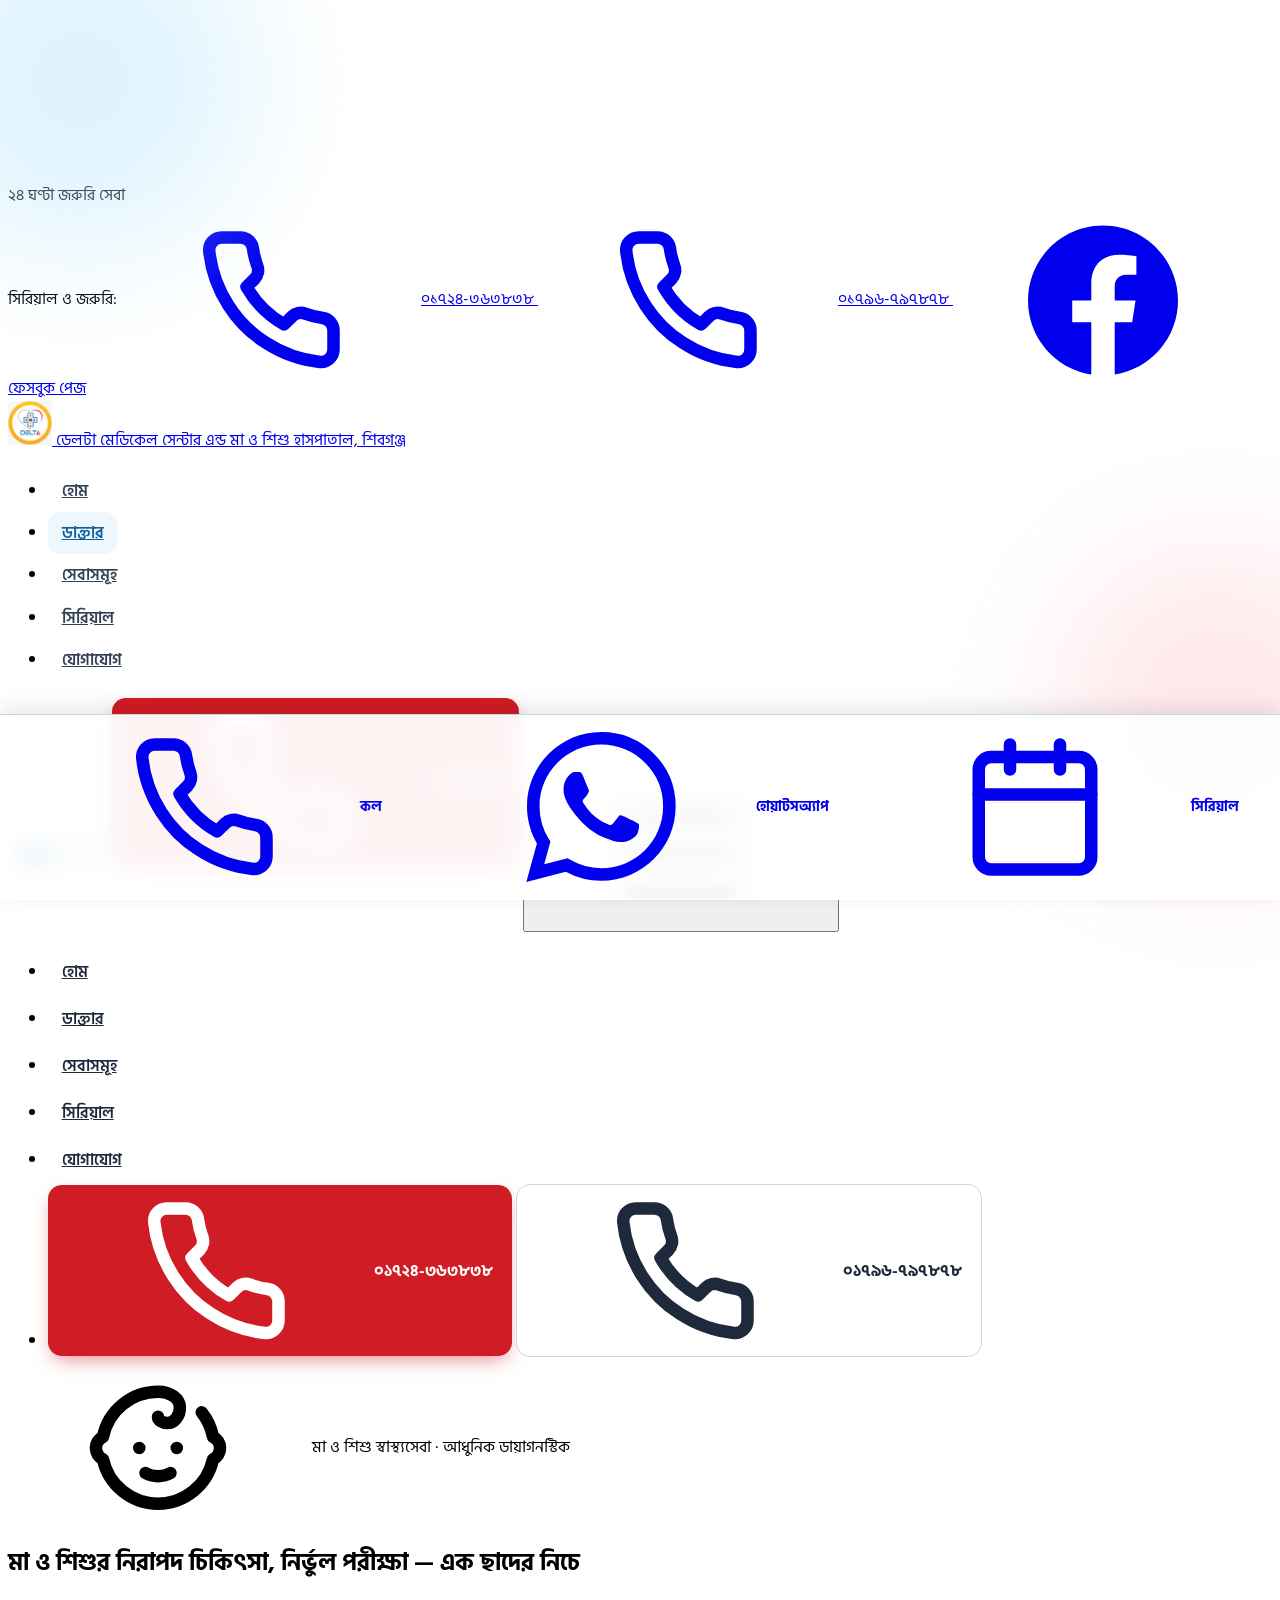
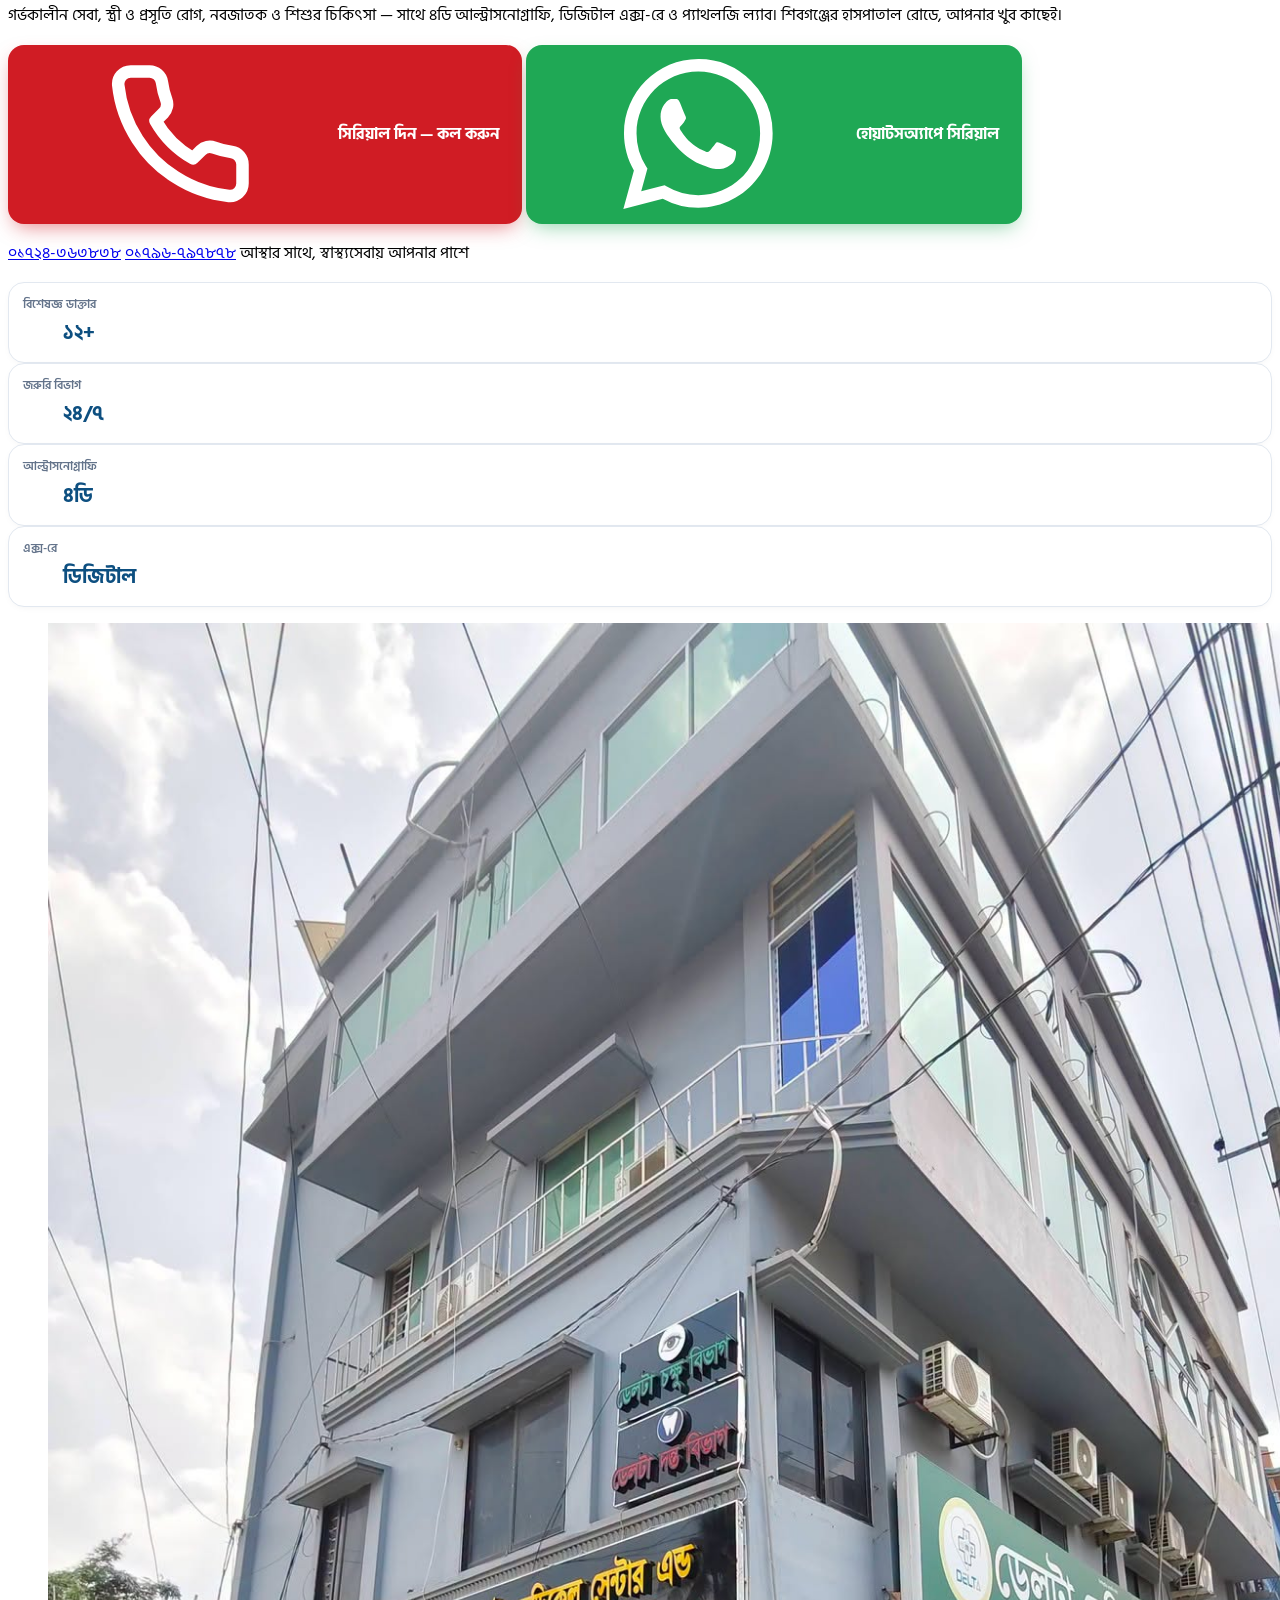
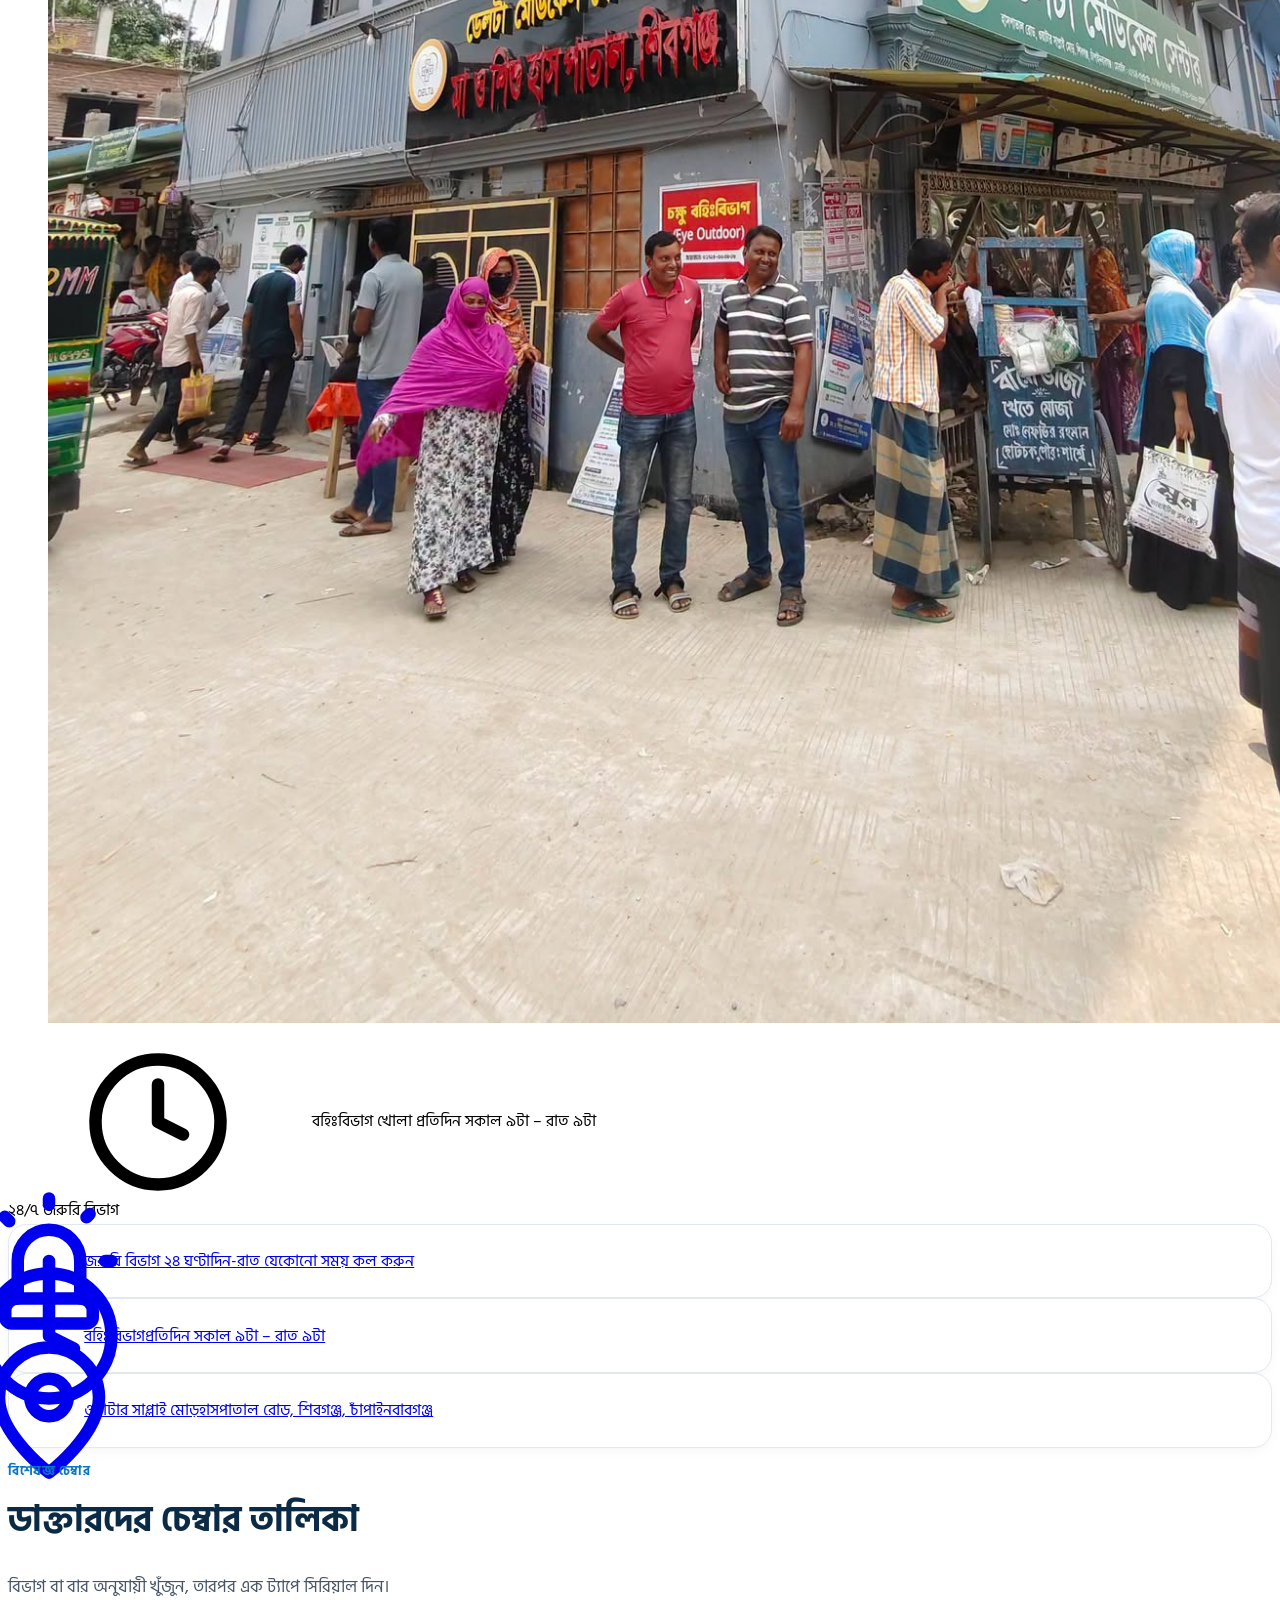
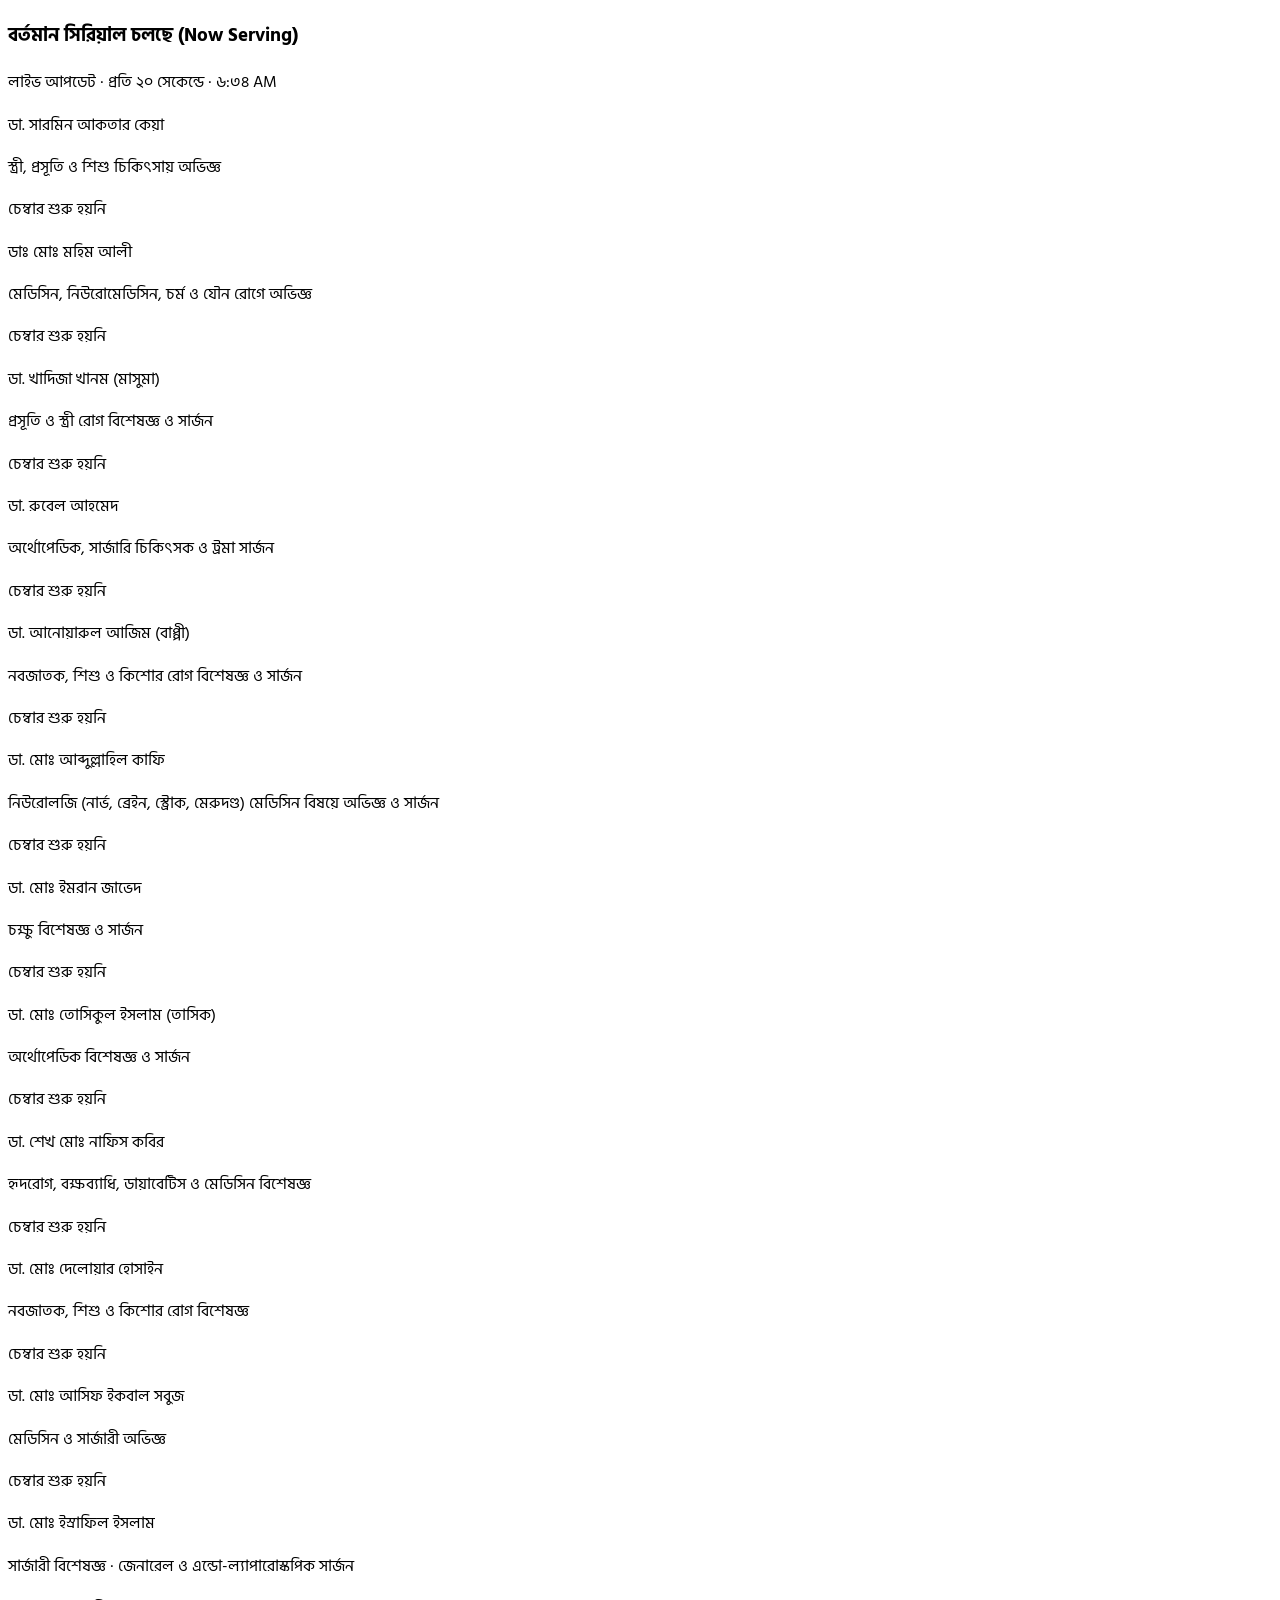
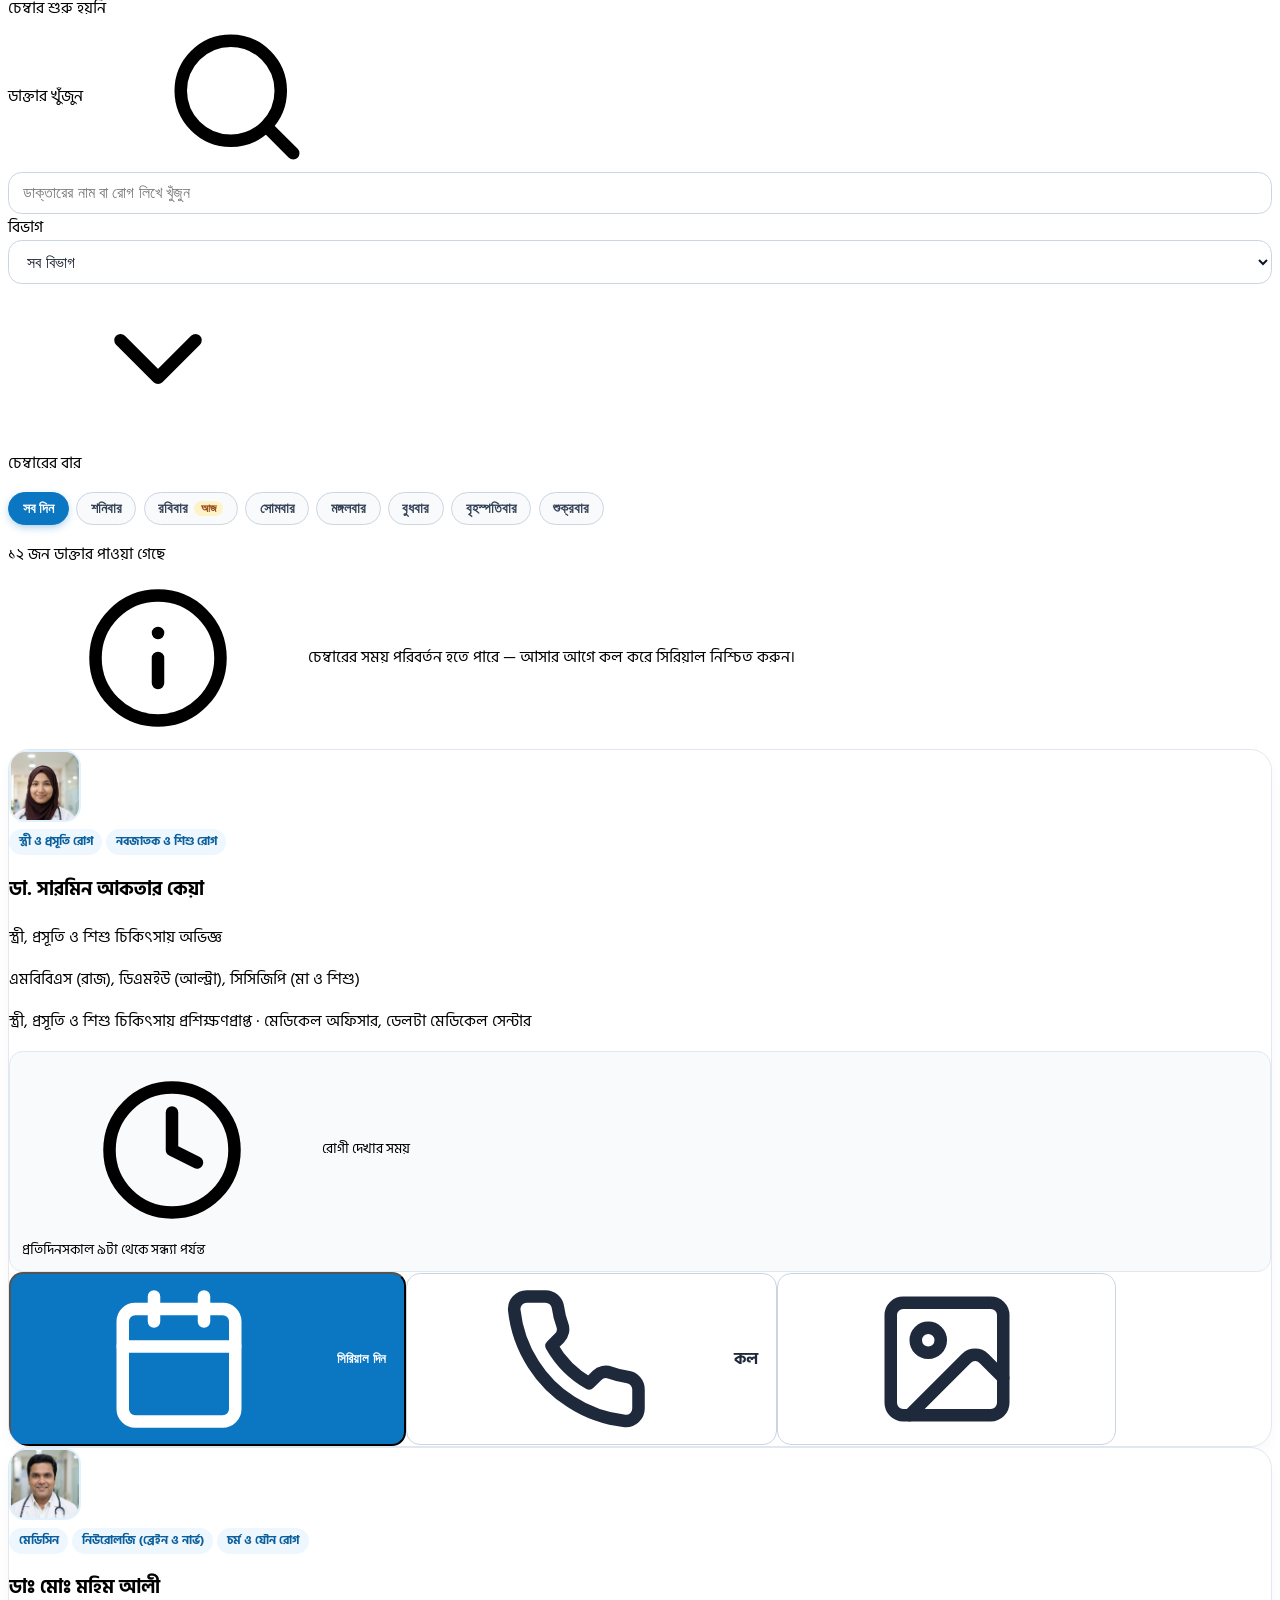
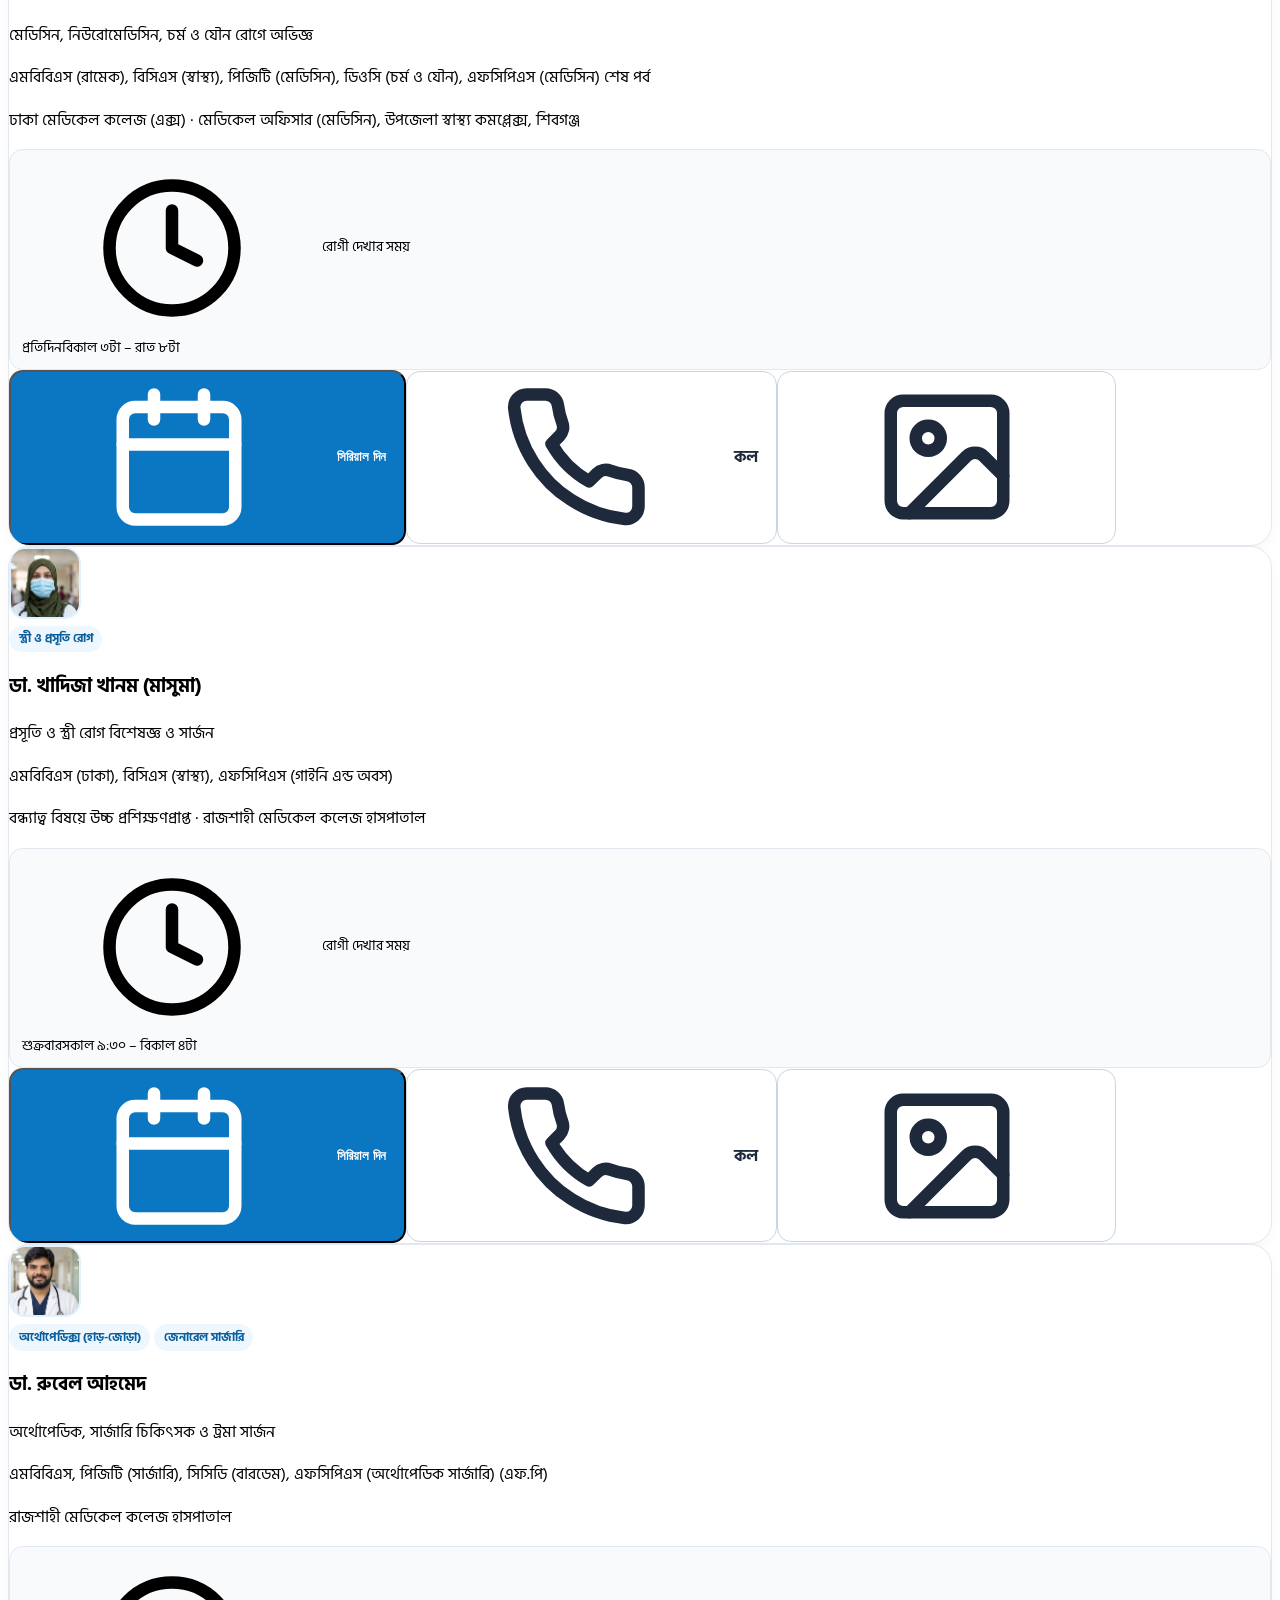
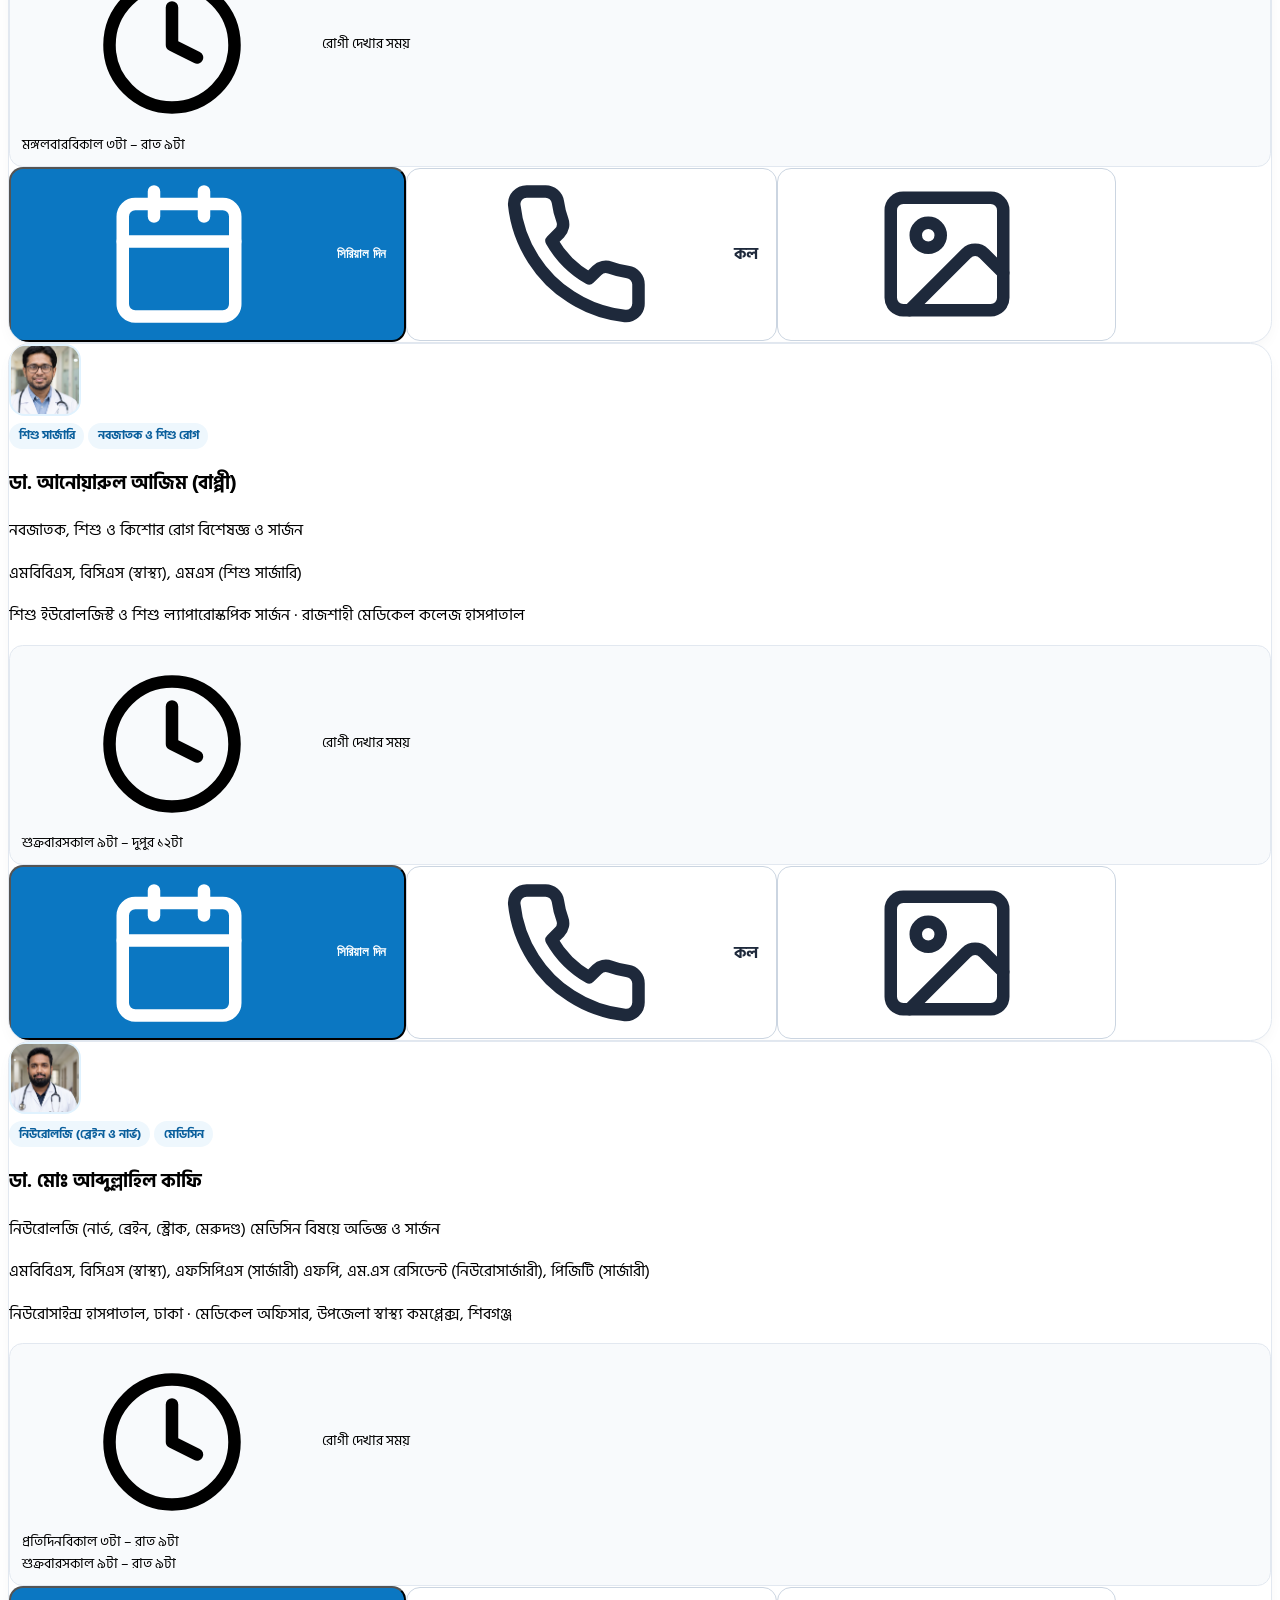
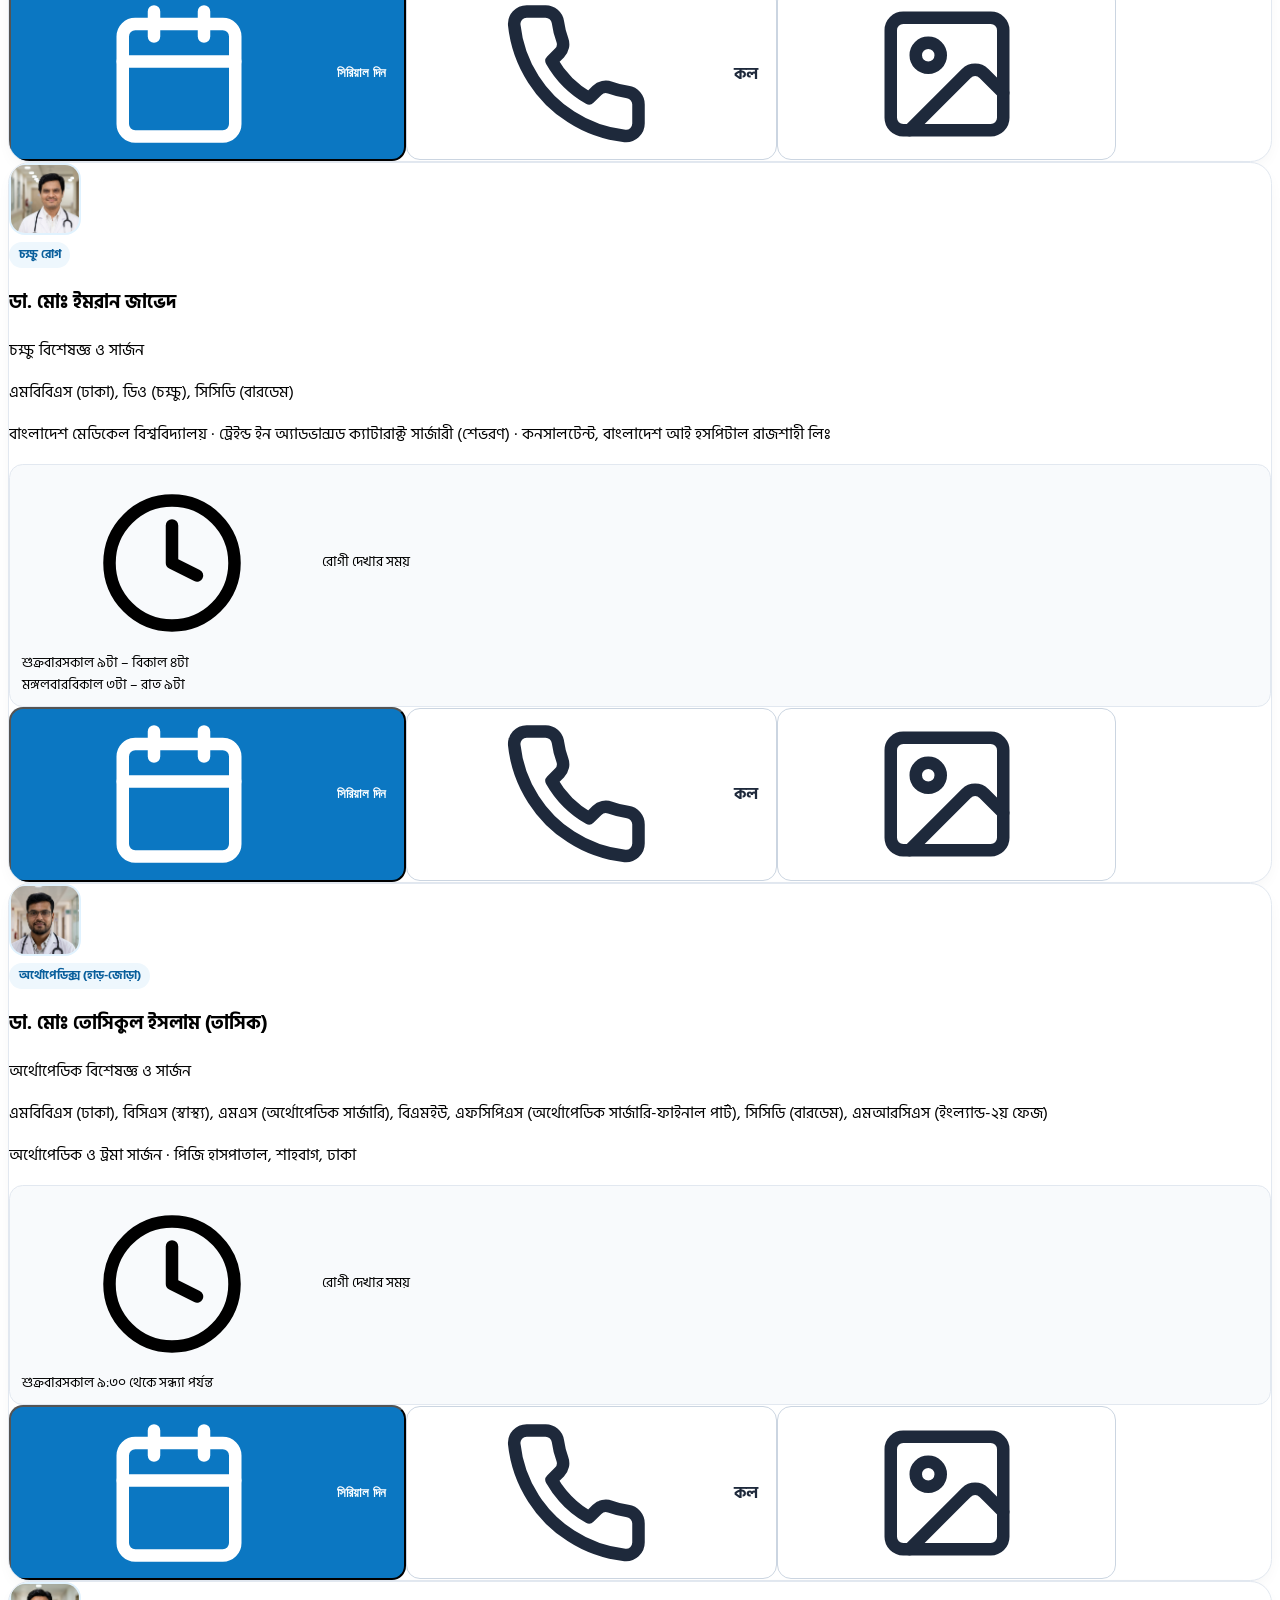
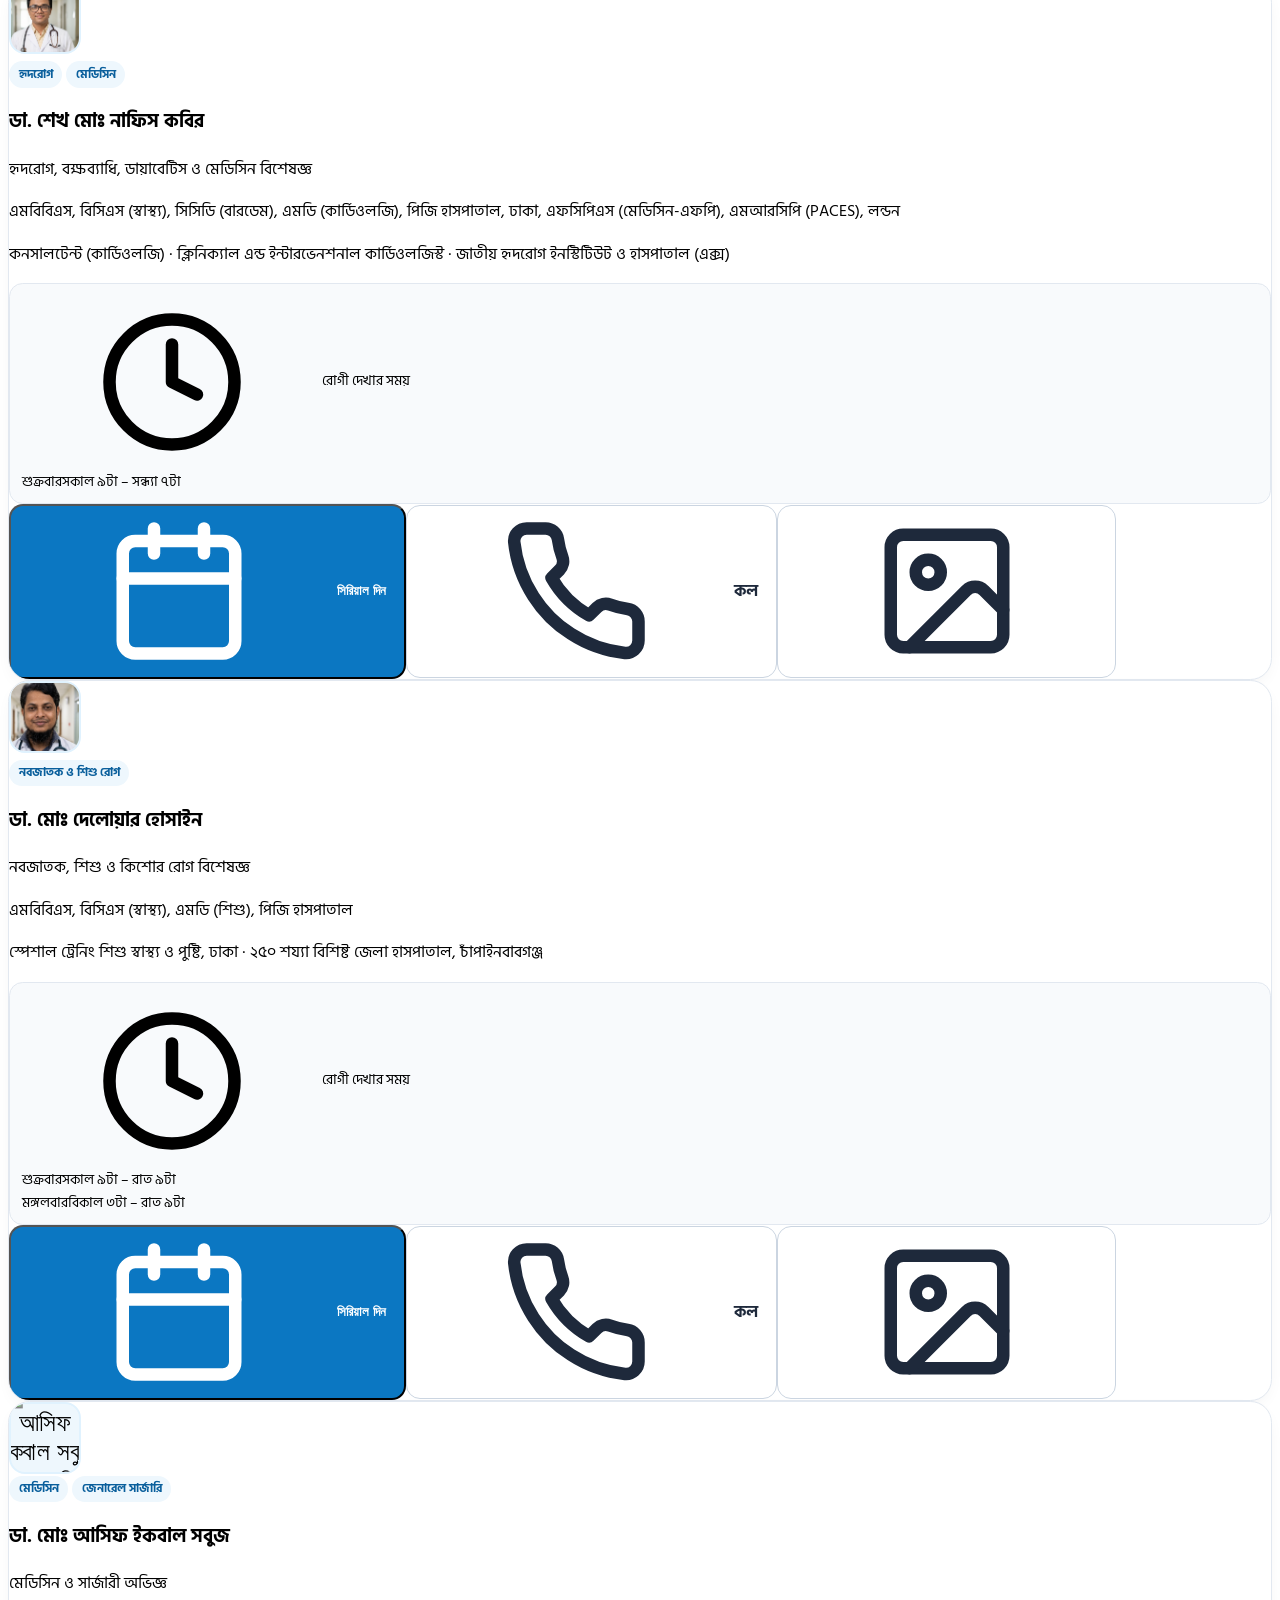
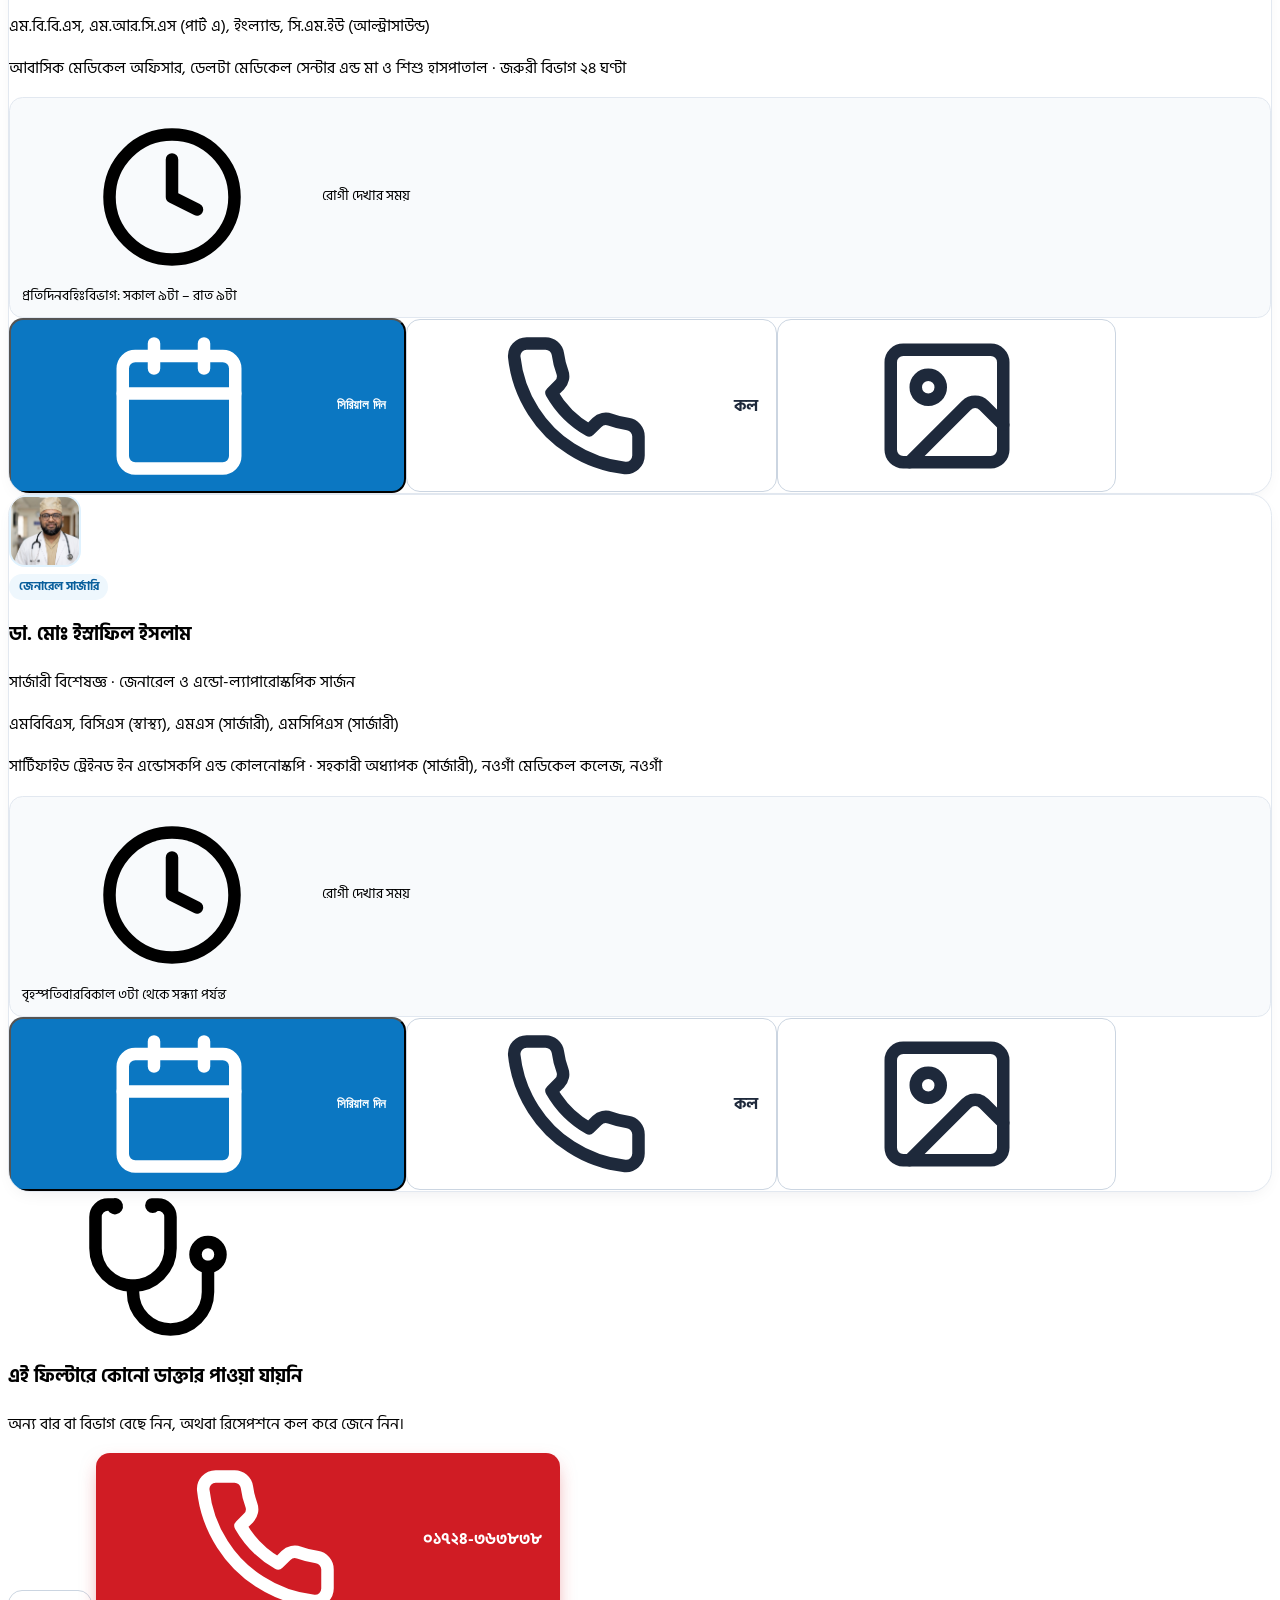
==== commit b8d44fd8: "Adding auto-serial numbering, digital slip, WhatsApp button, and live queue ticker" ====
--- a/index.html
+++ b/index.html
@@ -264,6 +264,24 @@
           <p class="section-lead" data-i18n="doc.lead">বিভাগ বা বার অনুযায়ী খুঁজুন, তারপর এক ট্যাপে সিরিয়াল দিন।</p>
         </header>
 
+        <!-- Live Chamber Queue Ticker ("বর্তমান সিরিয়াল চলছে") -->
+        <div id="liveQueueSection" class="mt-7 rounded-2xl border border-emerald-200 bg-gradient-to-br from-emerald-50/80 via-white to-brand-50/50 p-4 sm:p-5 shadow-sm">
+          <div class="flex flex-wrap items-center justify-between gap-2">
+            <div class="flex items-center gap-2.5 min-w-0">
+              <span class="relative flex h-3 w-3 shrink-0" aria-hidden="true">
+                <span class="animate-ping absolute inline-flex h-full w-full rounded-full bg-emerald-400 opacity-75"></span>
+                <span class="relative inline-flex rounded-full h-3 w-3 bg-emerald-600"></span>
+              </span>
+              <h3 class="font-extrabold text-brand-950 text-base sm:text-lg leading-snug" data-i18n="queue.title">বর্তমান সিরিয়াল চলছে (Now Serving)</h3>
+            </div>
+            <p class="text-xs font-semibold text-slate-500 flex items-center gap-1.5">
+              <span data-i18n="queue.subtitle">লাইভ আপডেট · প্রতি ২০ সেকেন্ডে</span>
+              <span id="liveQueueTime" class="text-emerald-700 font-bold"></span>
+            </p>
+          </div>
+          <div id="liveQueueGrid" class="mt-3.5 grid grid-cols-1 sm:grid-cols-2 lg:grid-cols-3 gap-3"></div>
+        </div>
+
         <!-- Filters -->
         <div class="mt-8 bg-white rounded-2xl border border-slate-200 shadow-sm p-4 sm:p-5">
           <div class="grid md:grid-cols-[1fr_auto] gap-3">
@@ -546,6 +564,67 @@
     </div>
   </dialog>
 
+  <!-- ============ DIGITAL SERIAL SLIP MODAL ============ -->
+  <dialog id="serialSlipModal" class="slip-dialog fixed inset-0 z-50 m-0 h-full w-full max-h-none max-w-none border-0 flex items-center justify-center p-3 sm:p-4 bg-black/60 overflow-y-auto" aria-labelledby="slipHeading">
+    <div id="serialSlipCard" class="w-full max-w-md max-h-[90vh] overflow-y-auto rounded-2xl bg-white text-slate-800 shadow-2xl border border-slate-200 p-4 sm:p-6 mx-auto">
+      <div class="flex items-start justify-between gap-2 pb-3.5 border-b border-dashed border-slate-300">
+        <div class="flex items-center gap-2.5 min-w-0">
+          <img src="assets/logo.jpg" alt="" width="44" height="44" class="w-11 h-11 rounded-full ring-2 ring-brand-100 shrink-0" />
+          <div class="min-w-0 leading-snug">
+            <h2 id="slipHeading" class="font-extrabold text-brand-950 text-sm sm:text-base">ডেলটা মেডিকেল সেন্টার এন্ড মা ও শিশু হাসপাতাল</h2>
+            <p class="text-xs font-bold text-brand-600 mt-0.5">ডিজিটাল সিরিয়াল স্লিপ</p>
+            <p class="text-[11px] text-slate-500">হাসপাতাল রোড, শিবগঞ্জ · ০১৭২৪-৩৬৩৮৩৮</p>
+          </div>
+        </div>
+        <button type="button" id="slipCloseBtn" class="no-print w-8 h-8 rounded-full hover:bg-slate-100 text-slate-500 grid place-items-center shrink-0" data-i18n-aria="lb.close" aria-label="বন্ধ করুন">
+          <svg class="icon w-5 h-5"><use href="#i-x"/></svg>
+        </button>
+      </div>
+
+      <!-- Prominent Serial Badge -->
+      <div class="mt-4 rounded-2xl bg-gradient-to-br from-emerald-50 to-brand-50 border border-emerald-200 p-4 text-center">
+        <p class="text-xs font-bold uppercase tracking-wider text-emerald-800" data-i18n="slip.badgeLabel">আপনার সিরিয়াল নম্বর</p>
+        <p id="slipSerialBadge" class="mt-1 text-4xl font-extrabold tracking-tight text-brand-900">SL-01</p>
+        <p class="mt-1 text-xs font-semibold text-emerald-700" data-i18n="slip.note">চেম্বারে আসার সময় এই স্লিপটি রিসেপশনে দেখান</p>
+      </div>
+
+      <!-- Patient & Appointment Details -->
+      <dl class="mt-4 divide-y divide-slate-100 text-sm">
+        <div class="py-2 flex items-start justify-between gap-3">
+          <dt class="text-slate-500 font-medium shrink-0" data-i18n="wa.name">রোগীর নাম</dt>
+          <dd id="slipPatientName" class="font-bold text-slate-900 text-right break-words">—</dd>
+        </div>
+        <div class="py-2 flex items-start justify-between gap-3">
+          <dt class="text-slate-500 font-medium shrink-0" data-i18n="wa.phone">মোবাইল</dt>
+          <dd id="slipPatientPhone" class="font-bold text-slate-900 text-right">—</dd>
+        </div>
+        <div class="py-2 flex items-start justify-between gap-3">
+          <dt class="text-slate-500 font-medium shrink-0" data-i18n="slip.doctor">ডাক্তার</dt>
+          <dd id="slipDoctorName" class="font-bold text-brand-900 text-right break-words">—</dd>
+        </div>
+        <div class="py-2 flex items-start justify-between gap-3">
+          <dt class="text-slate-500 font-medium shrink-0" data-i18n="slip.dept">বিভাগ</dt>
+          <dd id="slipDepartment" class="font-semibold text-slate-700 text-right break-words">—</dd>
+        </div>
+        <div class="py-2 flex items-start justify-between gap-3">
+          <dt class="text-slate-500 font-medium shrink-0" data-i18n="wa.date">পছন্দের তারিখ</dt>
+          <dd id="slipDate" class="font-bold text-slate-900 text-right">—</dd>
+        </div>
+      </dl>
+
+      <!-- Action Buttons -->
+      <div class="no-print mt-5 pt-4 border-t border-slate-100 grid gap-2.5">
+        <button type="button" id="slipPrintBtn" class="btn btn-brand justify-center w-full py-3 text-sm sm:text-base">
+          <span>🖨️ প্রিন্ট / সেভ স্লিপ</span>
+        </button>
+        <a id="slipWaBtn" href="https://wa.me/8801724363838" target="_blank" rel="noopener" class="btn btn-wa justify-center w-full py-3 text-sm sm:text-base">
+          <span>📲 WhatsApp-এ স্লিপ পাঠান</span>
+        </a>
+        <button type="button" id="slipDoneBtn" class="btn btn-outline justify-center w-full py-2.5 text-sm" data-i18n="lb.close">বন্ধ করুন</button>
+      </div>
+    </div>
+  </dialog>
+
   <script src="https://cdn.jsdelivr.net/npm/@supabase/supabase-js@2"></script>
   <script src="js/supabase-config.js"></script>
   <script src="js/doctors.js"></script>
--- a/css/styles.css
+++ b/css/styles.css
@@ -544,3 +544,34 @@
   background: rgba(11, 42, 70, 0.78);
   backdrop-filter: blur(4px);
 }
+
+/* Digital Serial Slip Modal & Clean Slip Printing */
+dialog.slip-dialog:not([open]) {
+  display: none !important;
+}
+dialog.slip-dialog::backdrop {
+  background: transparent;
+}
+
+@media print {
+  body.printing-slip > *:not(#serialSlipModal) {
+    display: none !important;
+  }
+  body.printing-slip #serialSlipModal {
+    position: static !important;
+    display: block !important;
+    background: #ffffff !important;
+    padding: 0 !important;
+    overflow: visible !important;
+  }
+  body.printing-slip #serialSlipCard {
+    max-height: none !important;
+    overflow: visible !important;
+    box-shadow: none !important;
+    border: 2px solid #0f172a !important;
+    margin: 0 auto !important;
+  }
+  body.printing-slip .no-print {
+    display: none !important;
+  }
+}
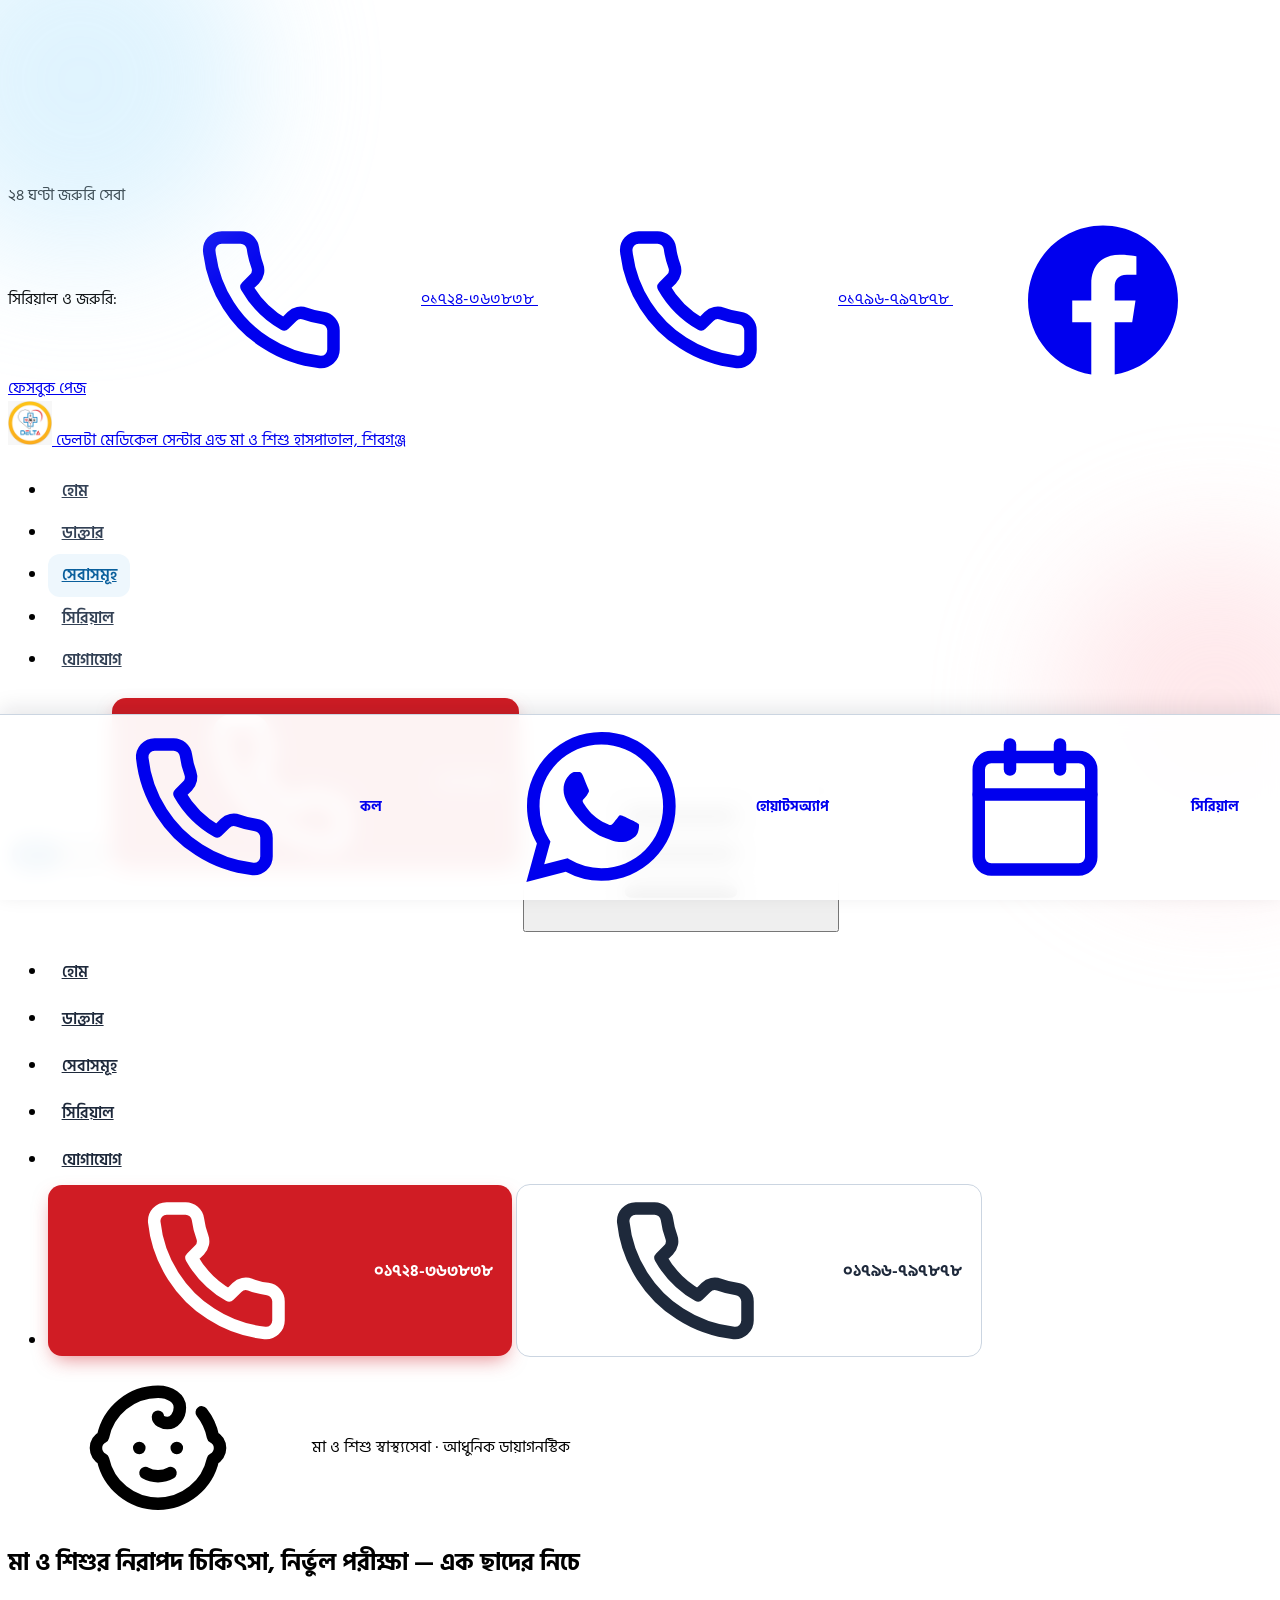
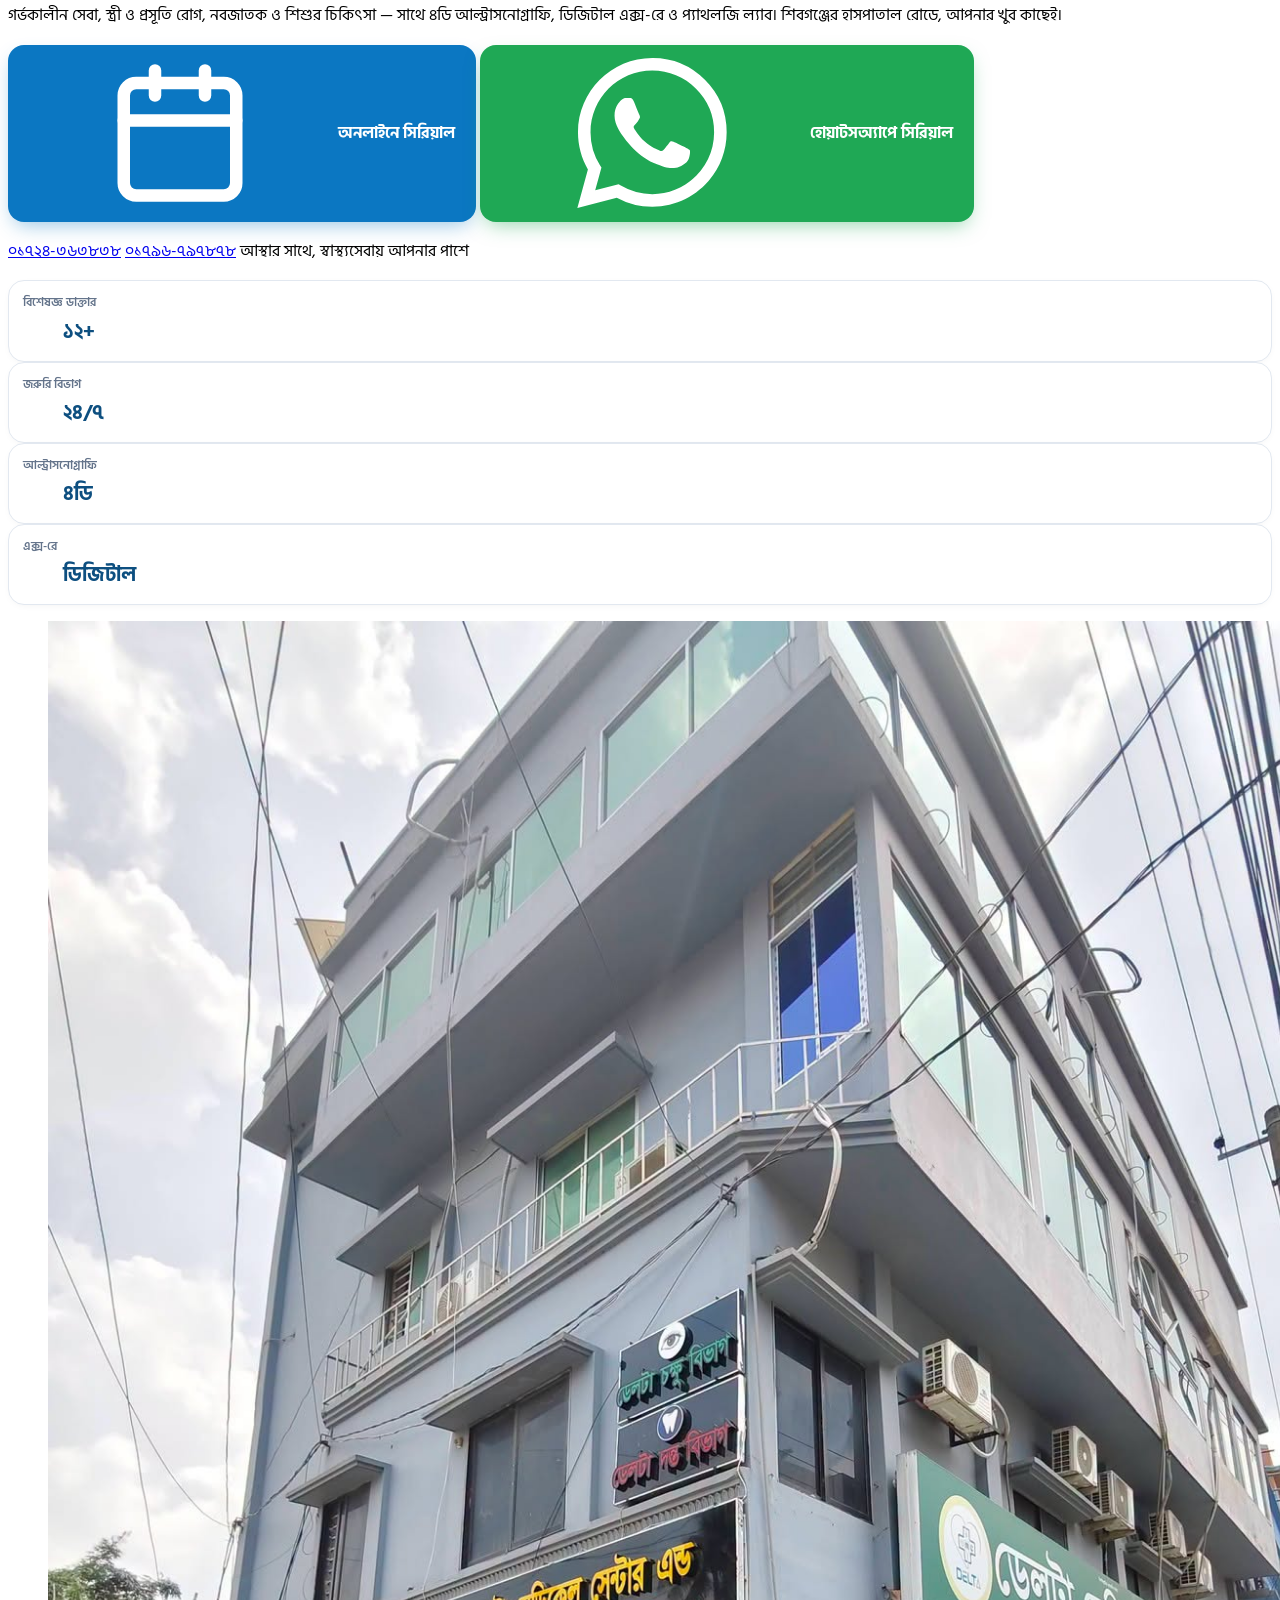
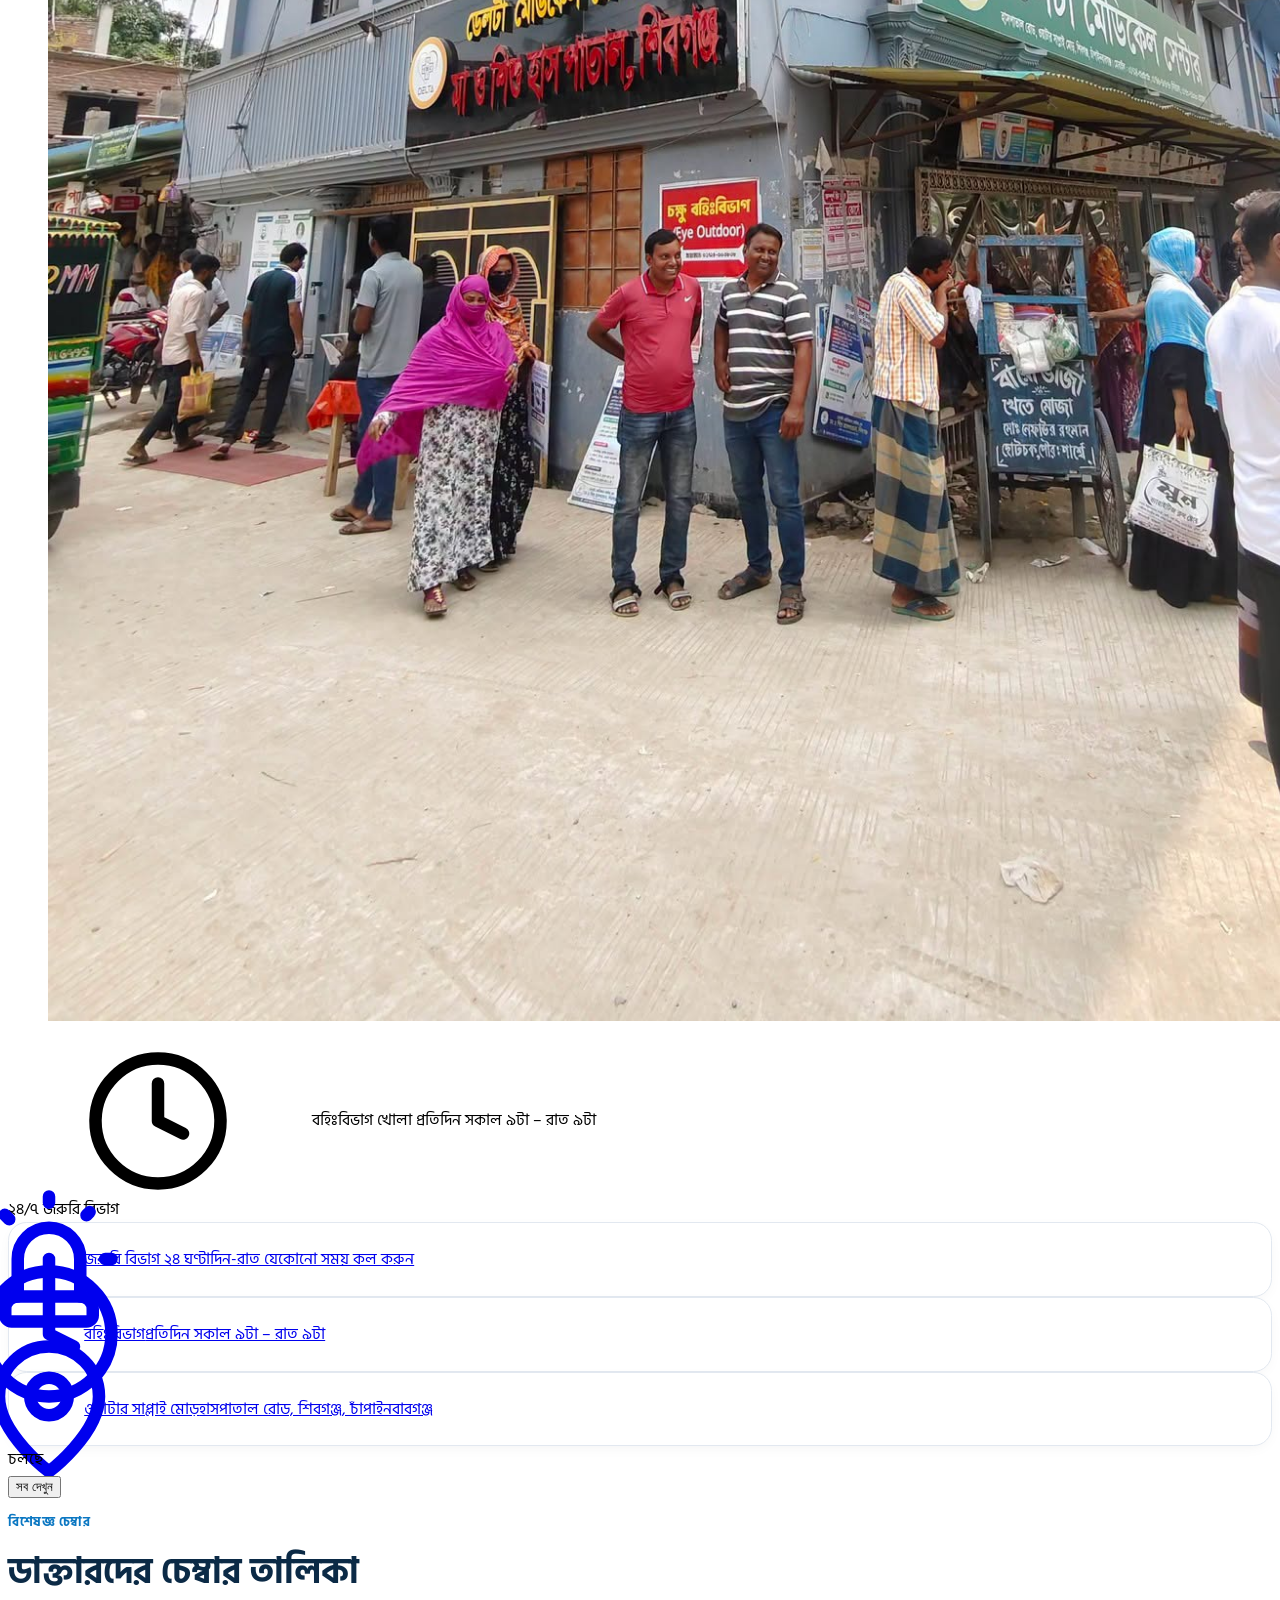
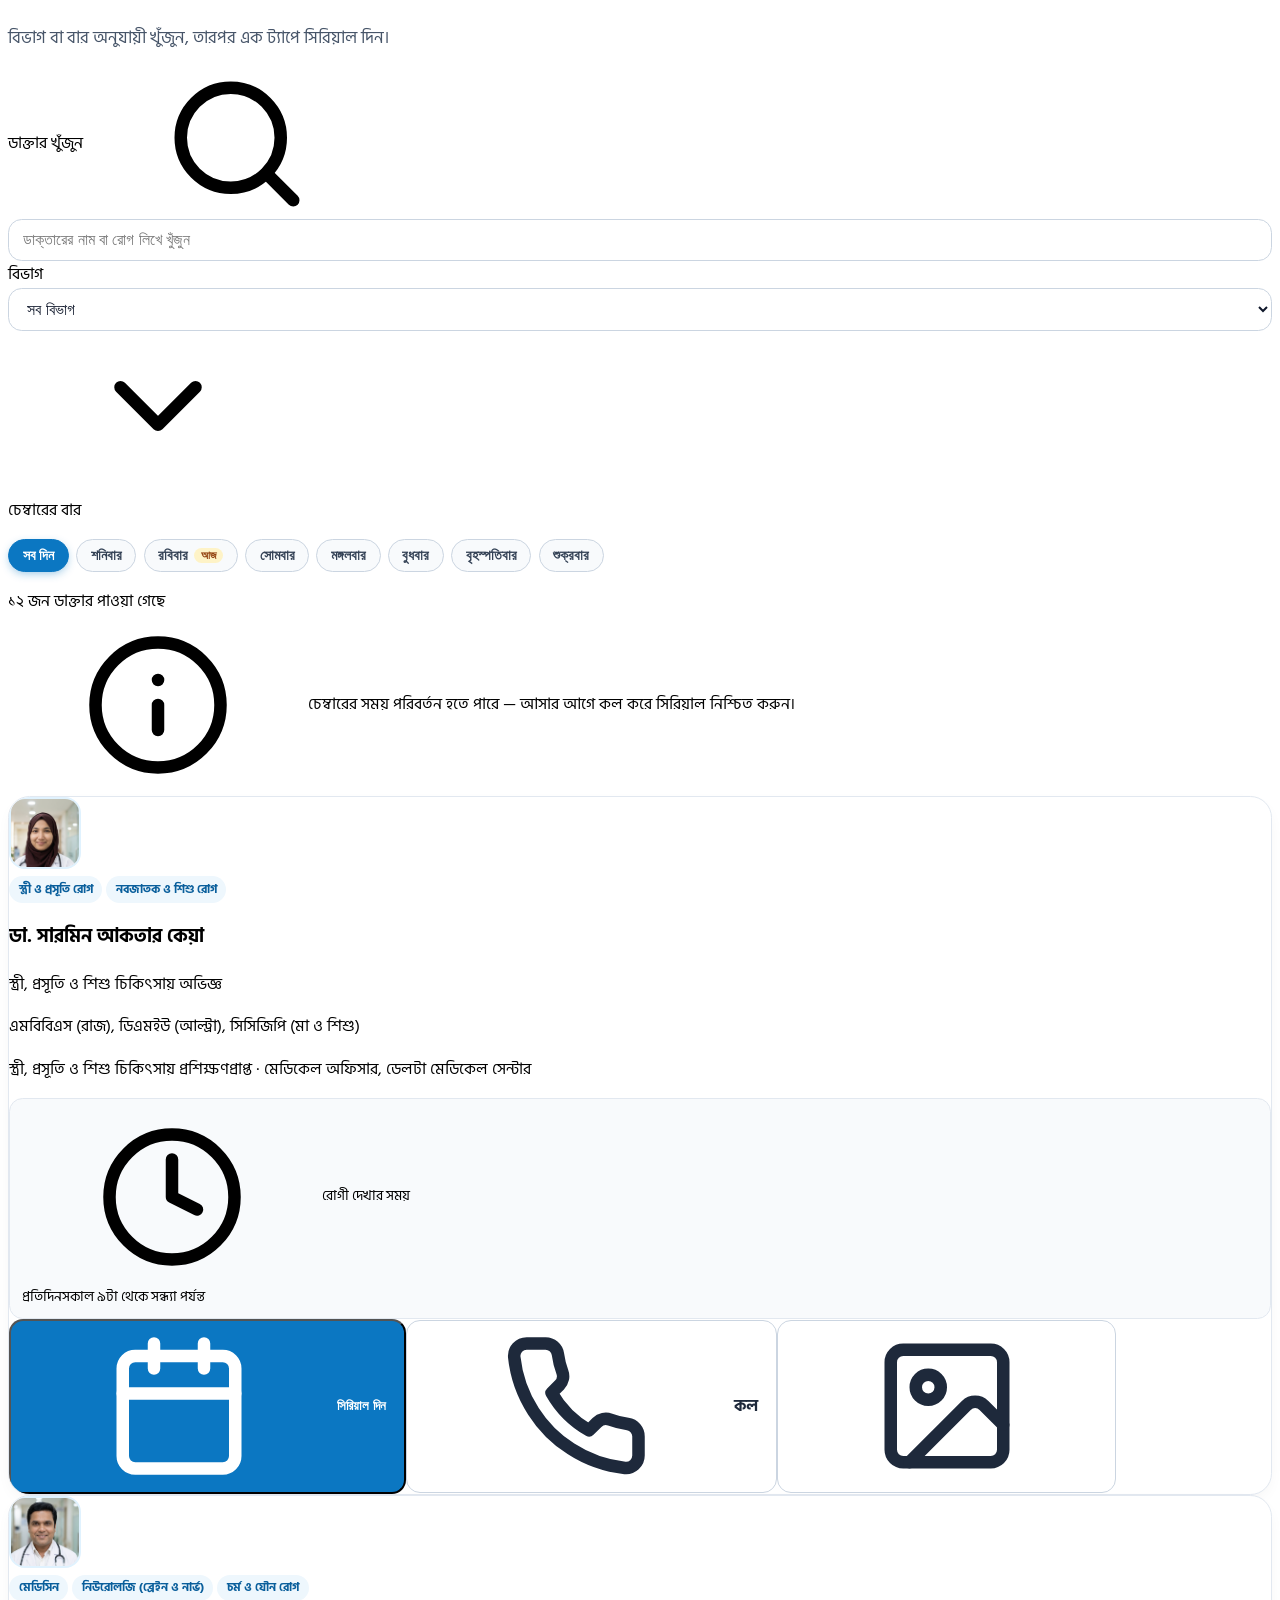
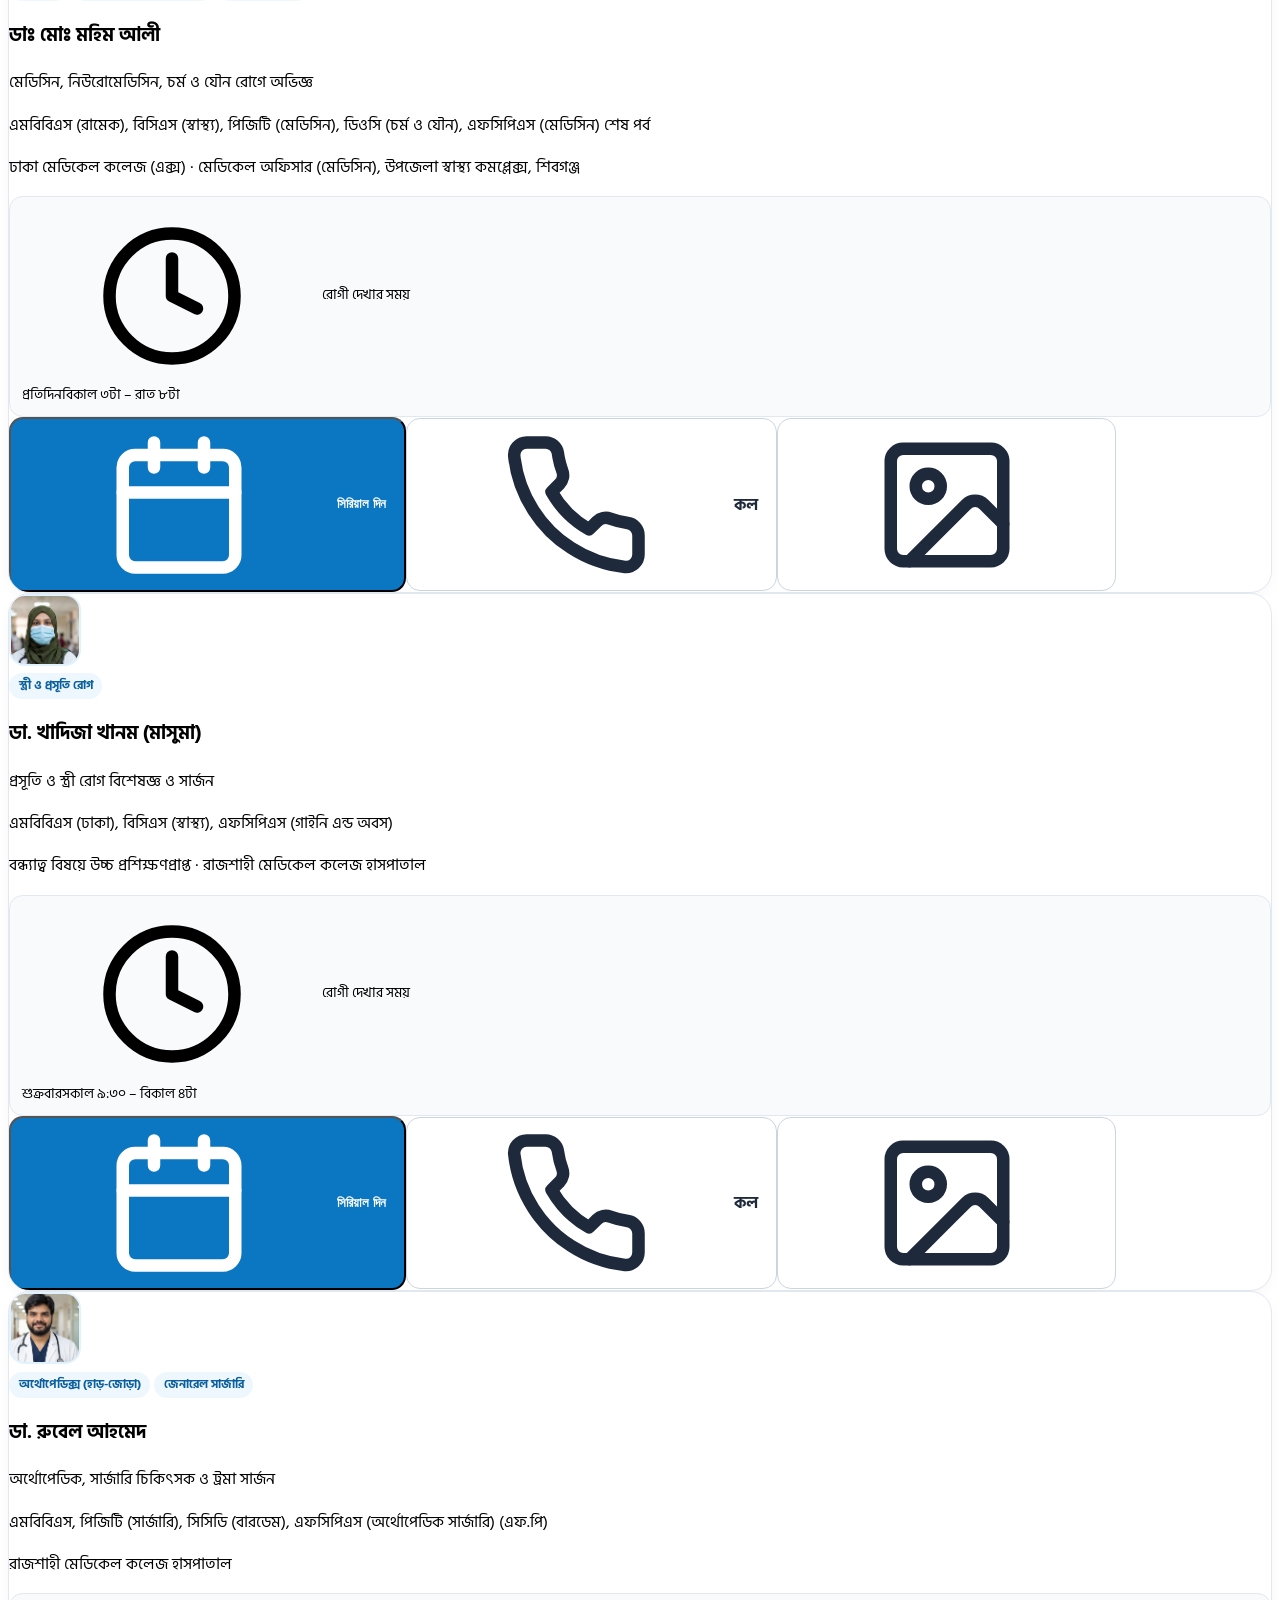
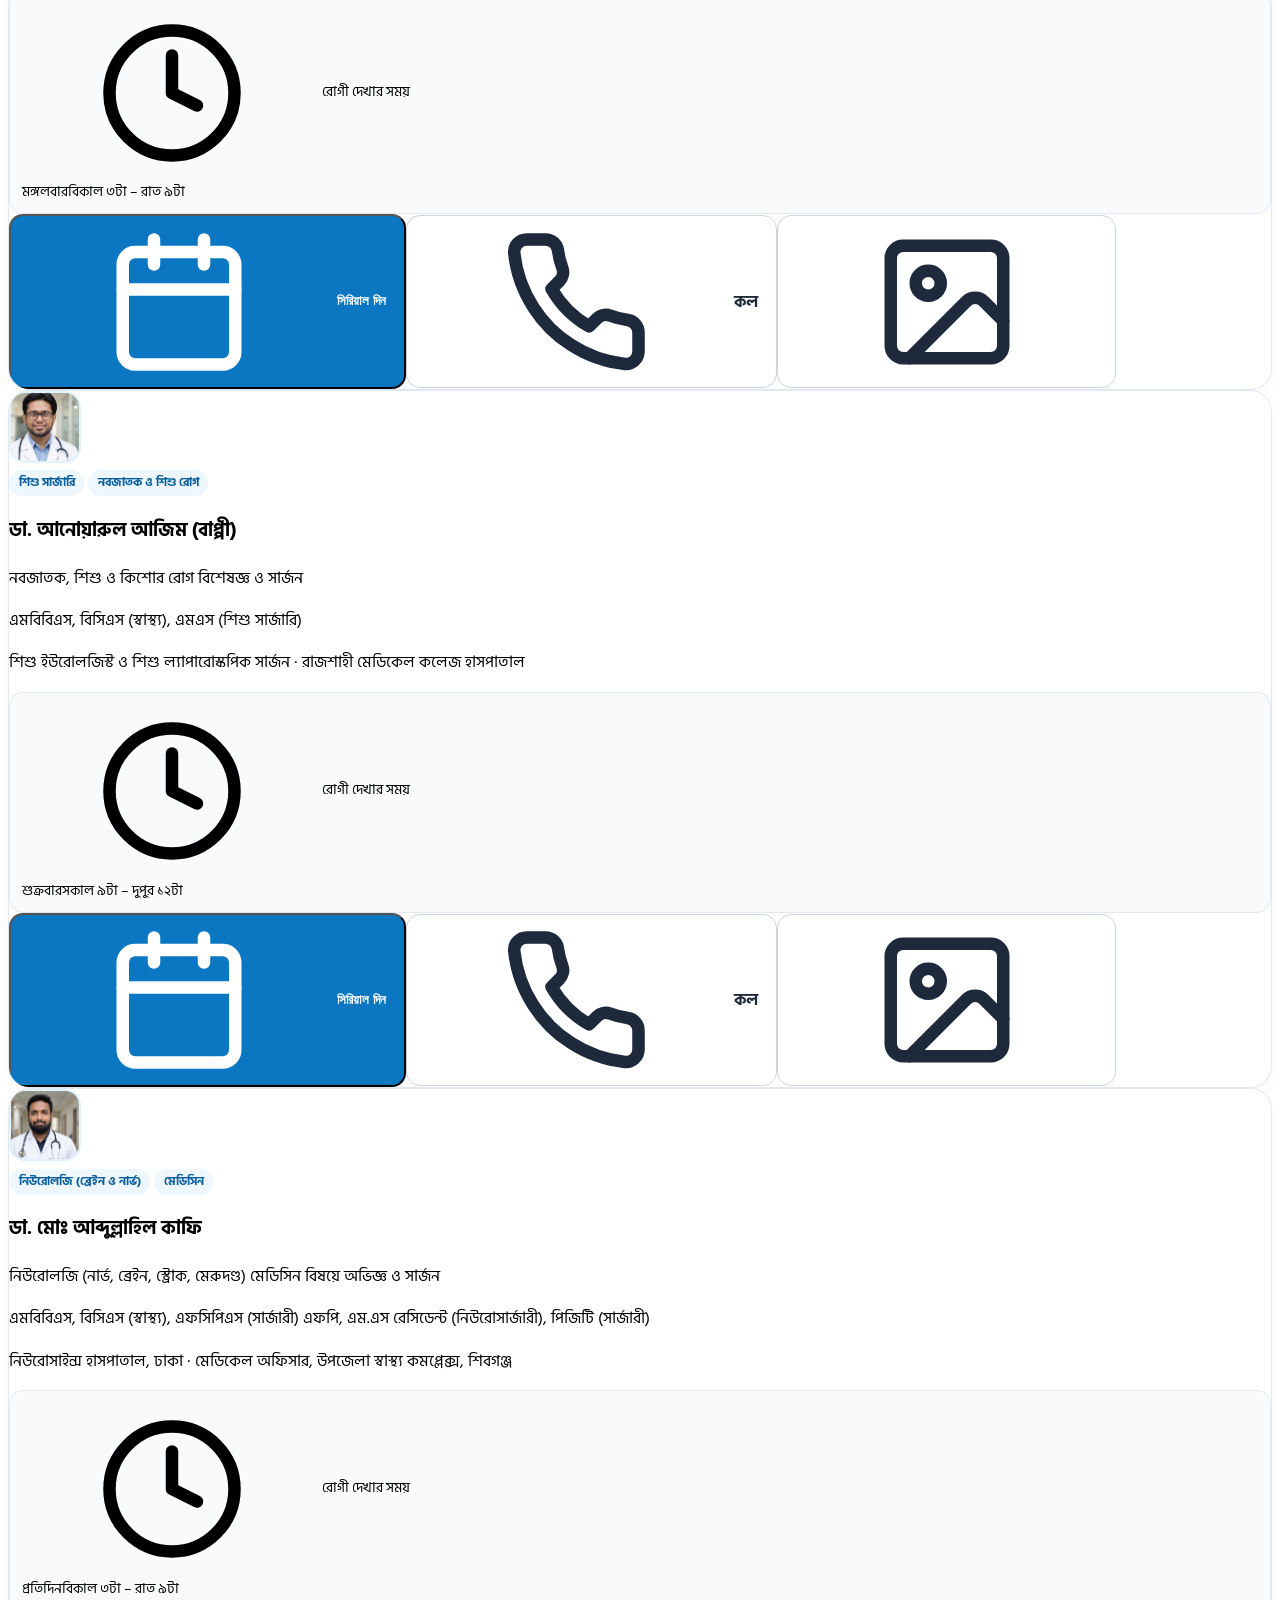
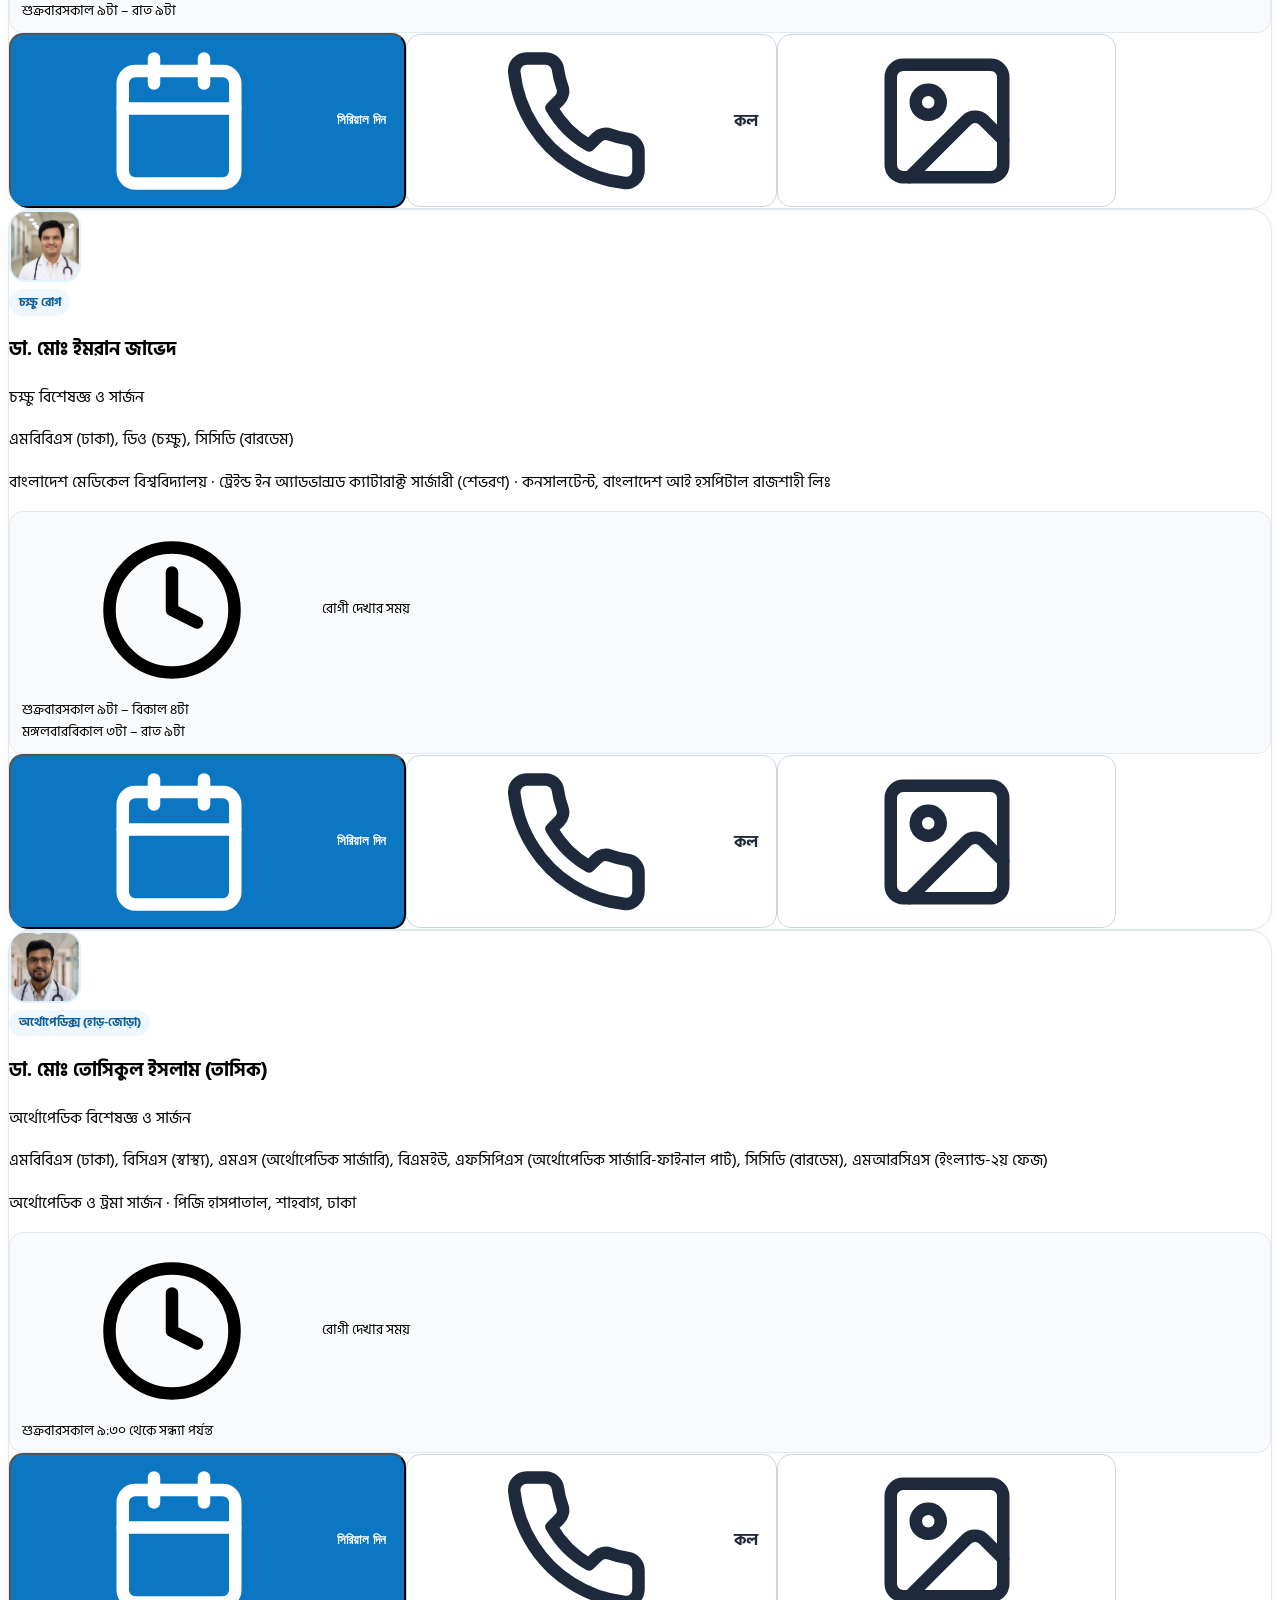
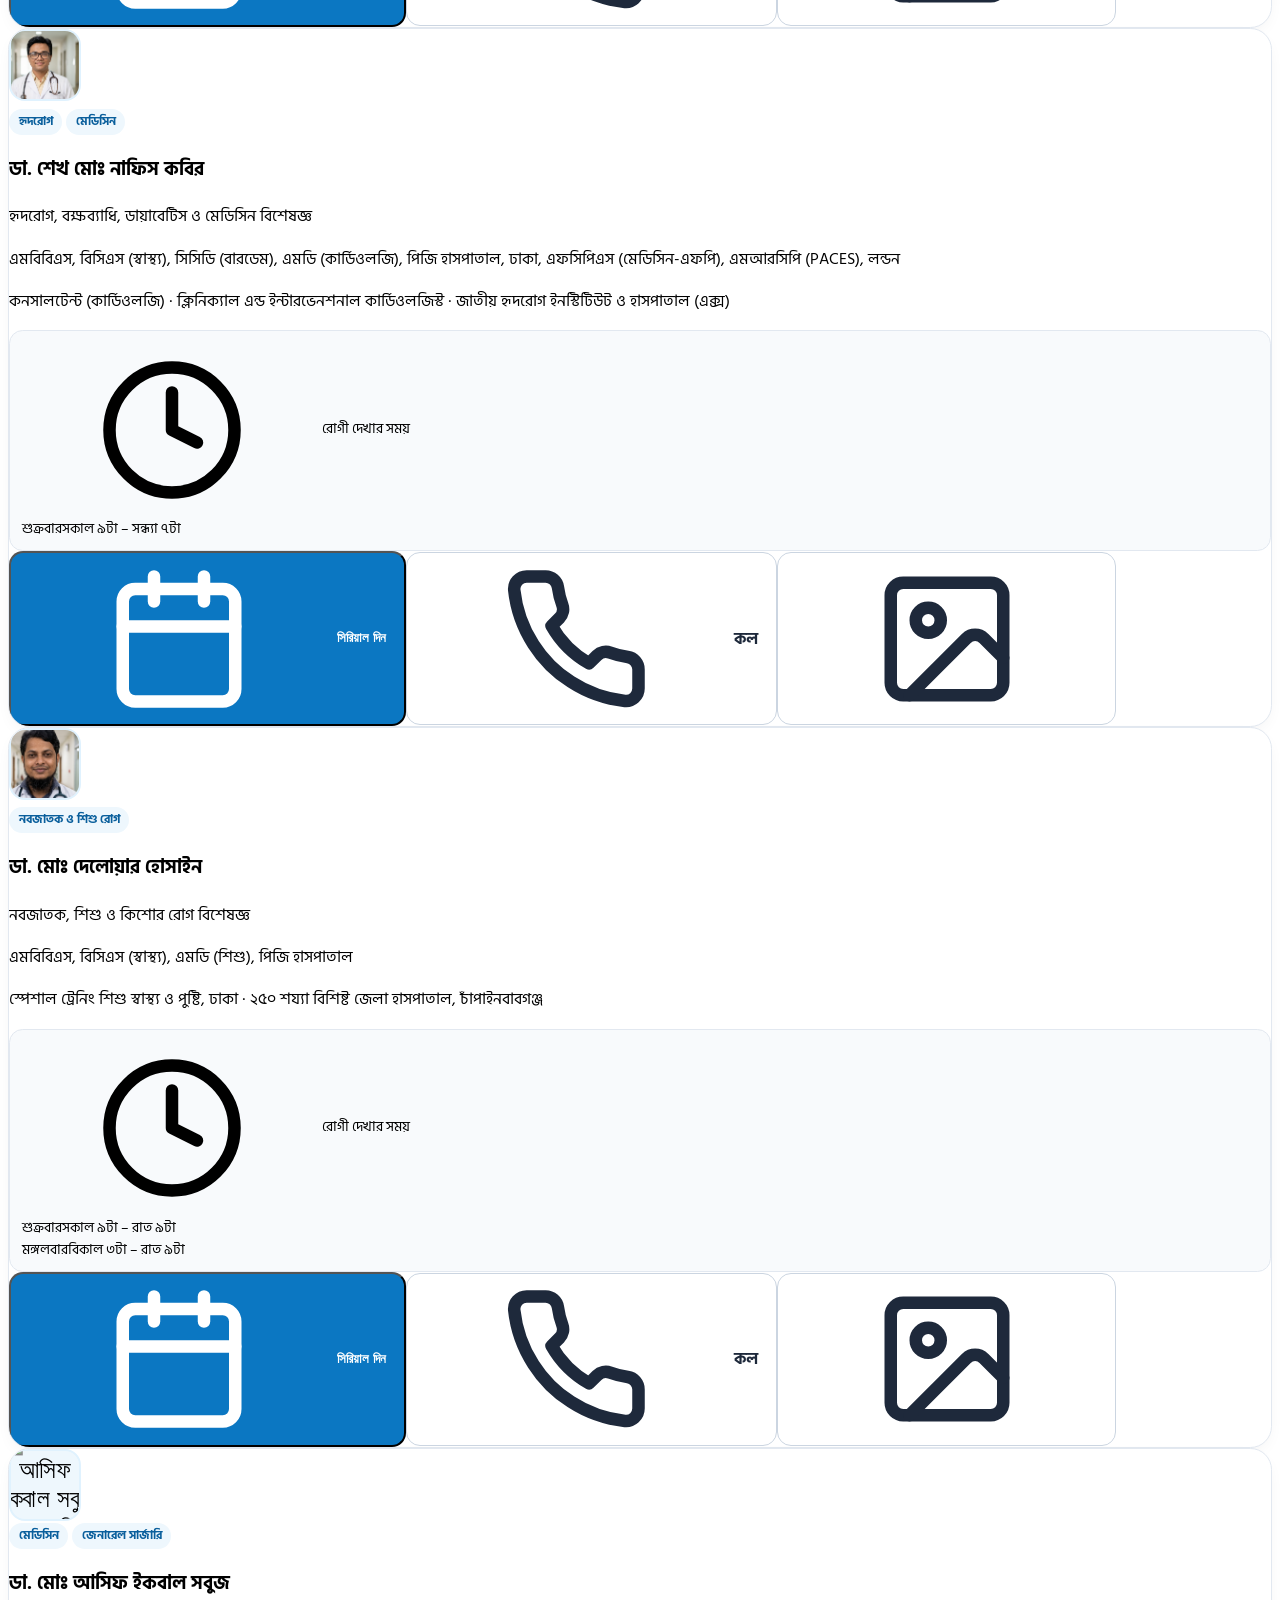
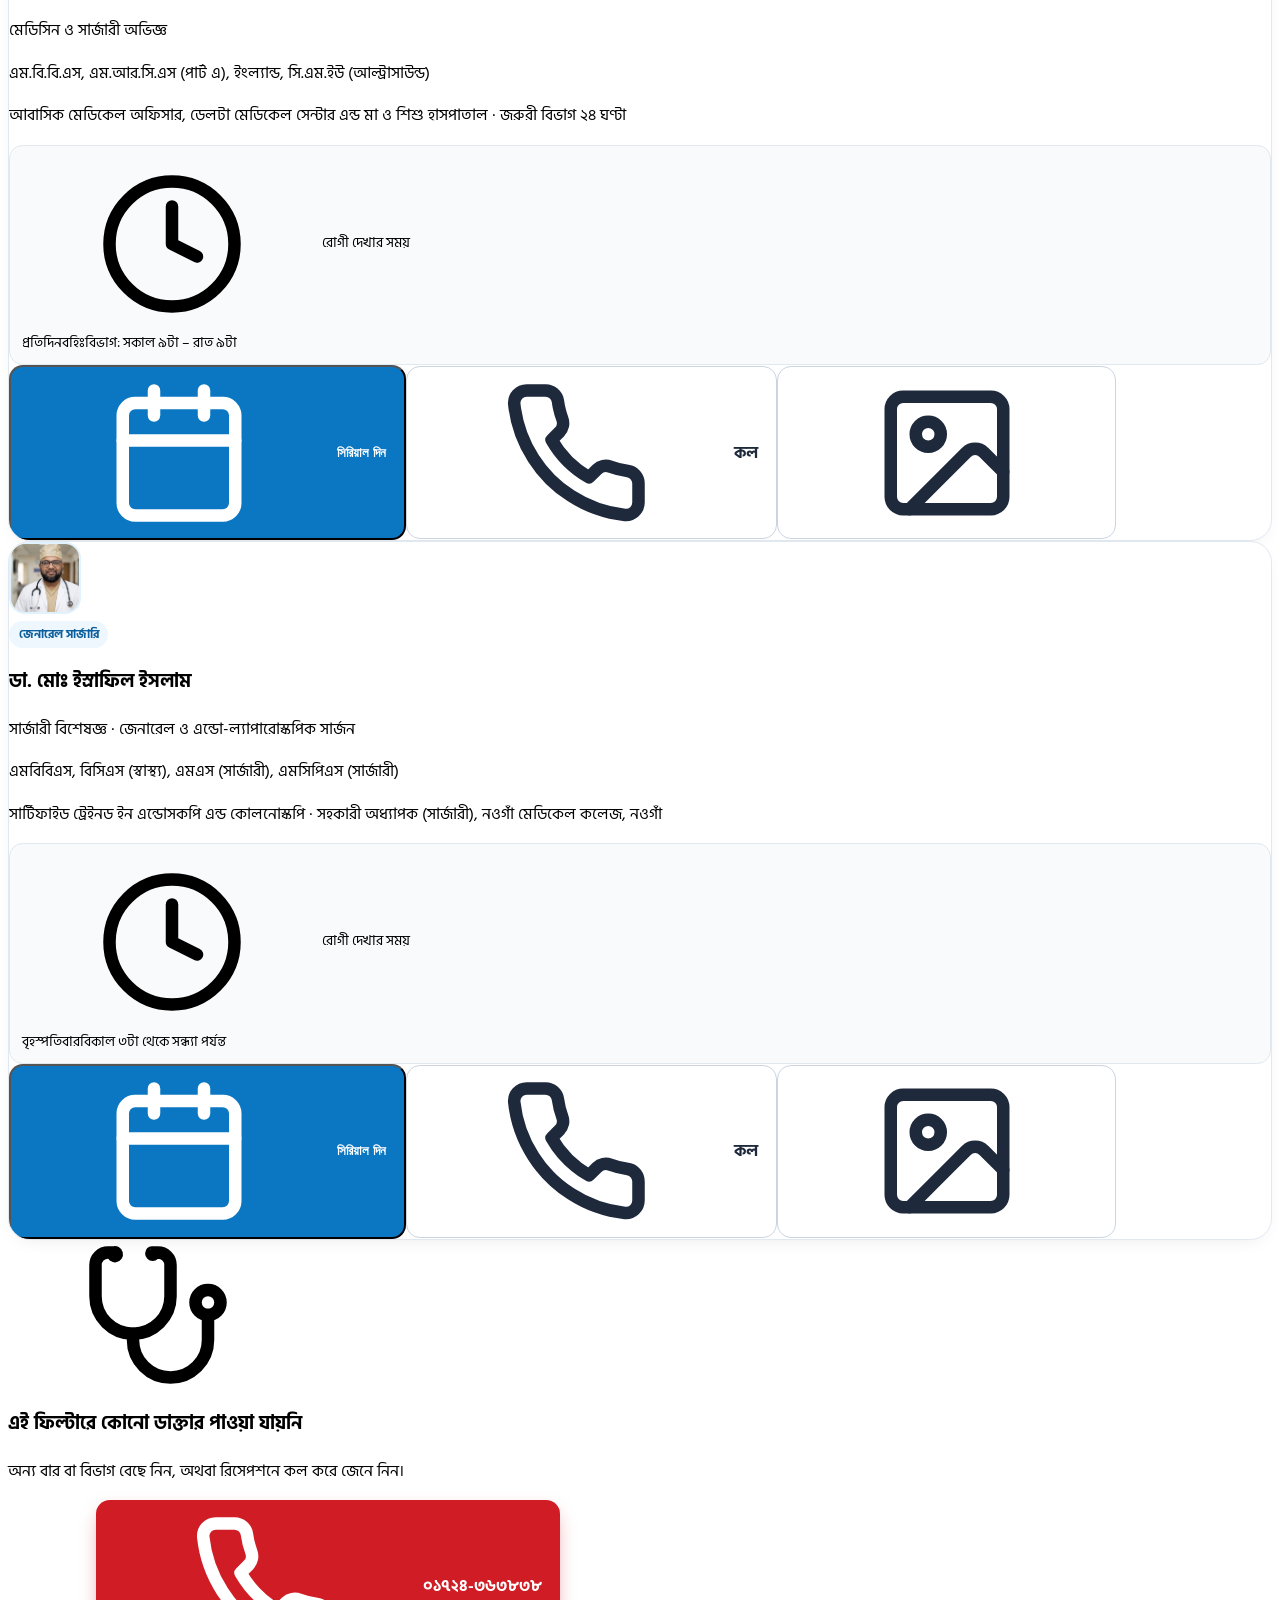
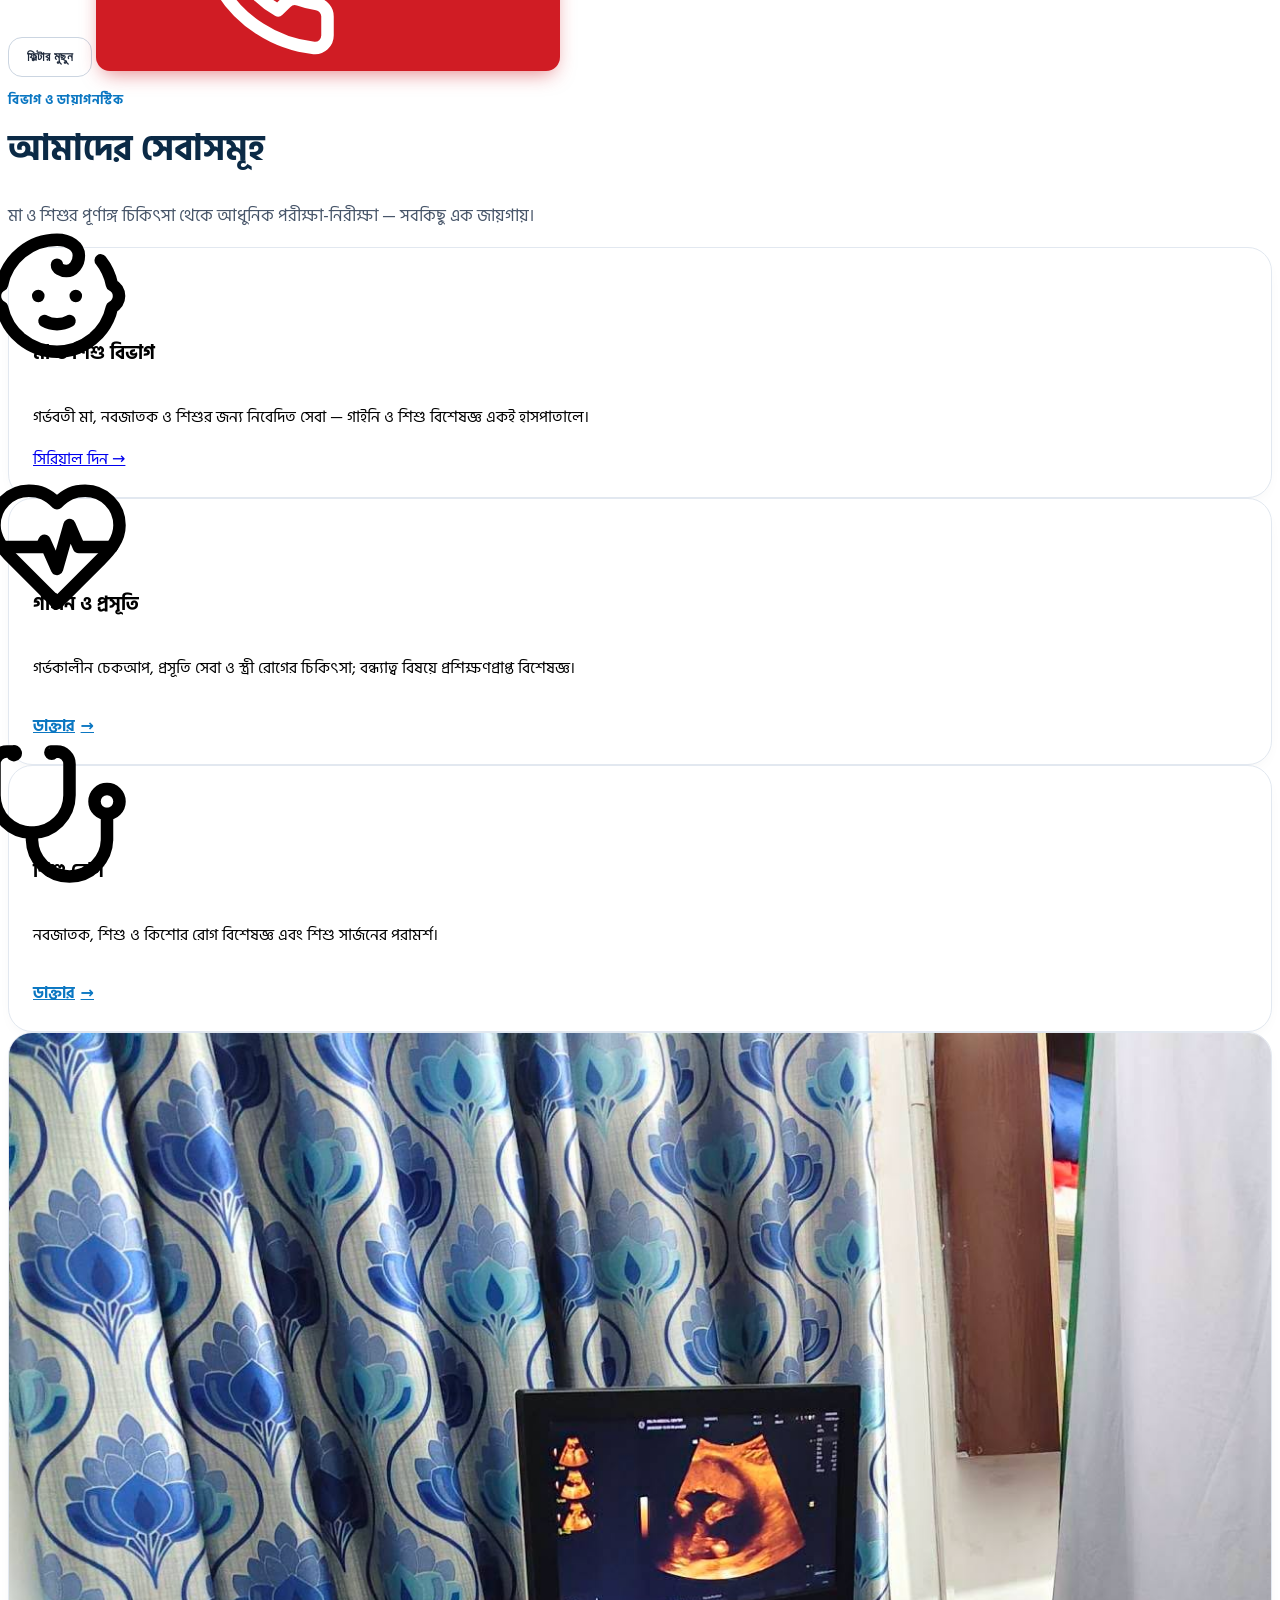
==== commit ca1cd0c8: "Adding live serial no. showing feature for the patients" ====
--- a/index.html
+++ b/index.html
@@ -190,13 +190,13 @@
 
           <p class="mt-4 text-base sm:text-lg text-slate-600 max-w-2xl" data-i18n="hero.lead">গর্ভকালীন সেবা, স্ত্রী ও প্রসূতি রোগ, নবজাতক ও শিশুর চিকিৎসা — সাথে ৪ডি আল্ট্রাসনোগ্রাফি, ডিজিটাল এক্স-রে ও প্যাথলজি ল্যাব। শিবগঞ্জের হাসপাতাল রোডে, আপনার খুব কাছেই।</p>
 
-          <div class="mt-7 flex flex-col sm:flex-row gap-3">
-            <a href="tel:+8801724363838" class="btn btn-red btn-lg justify-center">
-              <svg class="icon w-5 h-5"><use href="#i-phone"/></svg>
-              <span data-i18n="hero.call">সিরিয়াল দিন — কল করুন</span>
+          <div class="mt-6 sm:mt-7 grid grid-cols-2 sm:flex sm:flex-wrap gap-2.5 sm:gap-3">
+            <a href="#serial" class="btn btn-brand btn-hero justify-center whitespace-nowrap">
+              <svg class="icon w-4 h-4 sm:w-5 sm:h-5"><use href="#i-cal"/></svg>
+              <span data-i18n="hero.onlineSerial">অনলাইনে সিরিয়াল</span>
             </a>
-            <a href="https://wa.me/8801724363838" data-wa-quick target="_blank" rel="noopener" class="btn btn-wa btn-lg justify-center">
-              <svg class="icon w-5 h-5"><use href="#i-wa"/></svg>
+            <a href="https://wa.me/8801724363838" data-wa-quick target="_blank" rel="noopener" class="btn btn-wa btn-hero justify-center whitespace-nowrap">
+              <svg class="icon w-4 h-4 sm:w-5 sm:h-5"><use href="#i-wa"/></svg>
               <span data-i18n="hero.wa">হোয়াটসঅ্যাপে সিরিয়াল</span>
             </a>
           </div>
@@ -255,32 +255,31 @@
       </div>
     </section>
 
+    <!-- ============ LIVE NOW-SERVING BAR (Visible ONLY when a chamber is active) ============ -->
+    <section id="liveQueueSection" aria-label="Live Chamber Queue" class="hidden bg-slate-50 pt-6 sm:pt-8 pb-2">
+      <div class="mx-auto max-w-7xl px-4">
+        <div class="bg-gradient-to-r from-emerald-50/75 via-white to-white text-slate-800 rounded-2xl border border-emerald-200/80 shadow-sm px-4 sm:px-5 py-3.5 sm:py-4 flex items-center gap-3.5">
+          <span class="inline-flex items-center gap-2 rounded-full bg-emerald-100/90 border border-emerald-200 px-3 py-1.5 text-xs font-bold text-emerald-800 shrink-0">
+            <span class="relative flex h-2 w-2 shrink-0" aria-hidden="true">
+              <span class="animate-ping absolute inline-flex h-full w-full rounded-full bg-emerald-400 opacity-75"></span>
+              <span class="relative inline-flex rounded-full h-2 w-2 bg-emerald-500"></span>
+            </span>
+            <span data-i18n="queue.shortLabel">চলছে</span>
+          </span>
+          <div id="liveQueueGrid" class="queue-strip flex-1 min-w-0 flex items-center gap-2.5 overflow-x-auto py-1"></div>
+          <button type="button" id="openQueueDrawerFromBar" class="hidden sm:inline-flex items-center gap-1 text-xs sm:text-sm font-semibold text-emerald-700 hover:text-emerald-800 hover:underline whitespace-nowrap shrink-0 cursor-pointer" data-i18n="queue.viewAll">সব দেখুন</button>
+        </div>
+      </div>
+    </section>
+
     <!-- ============ 3. DOCTOR CHAMBER DIRECTORY ============ -->
-    <section id="doctors" class="py-14 lg:py-20 bg-slate-50 scroll-mt-20">
+    <section id="doctors" class="pt-10 pb-14 lg:pt-12 lg:pb-20 bg-slate-50 scroll-mt-20">
       <div class="mx-auto max-w-7xl px-4">
         <header class="section-head">
           <p class="eyebrow" data-i18n="doc.eyebrow">বিশেষজ্ঞ চেম্বার</p>
           <h2 class="section-title" data-i18n="doc.title">ডাক্তারদের চেম্বার তালিকা</h2>
           <p class="section-lead" data-i18n="doc.lead">বিভাগ বা বার অনুযায়ী খুঁজুন, তারপর এক ট্যাপে সিরিয়াল দিন।</p>
         </header>
-
-        <!-- Live Chamber Queue Ticker ("বর্তমান সিরিয়াল চলছে") -->
-        <div id="liveQueueSection" class="mt-7 rounded-2xl border border-emerald-200 bg-gradient-to-br from-emerald-50/80 via-white to-brand-50/50 p-4 sm:p-5 shadow-sm">
-          <div class="flex flex-wrap items-center justify-between gap-2">
-            <div class="flex items-center gap-2.5 min-w-0">
-              <span class="relative flex h-3 w-3 shrink-0" aria-hidden="true">
-                <span class="animate-ping absolute inline-flex h-full w-full rounded-full bg-emerald-400 opacity-75"></span>
-                <span class="relative inline-flex rounded-full h-3 w-3 bg-emerald-600"></span>
-              </span>
-              <h3 class="font-extrabold text-brand-950 text-base sm:text-lg leading-snug" data-i18n="queue.title">বর্তমান সিরিয়াল চলছে (Now Serving)</h3>
-            </div>
-            <p class="text-xs font-semibold text-slate-500 flex items-center gap-1.5">
-              <span data-i18n="queue.subtitle">লাইভ আপডেট · প্রতি ২০ সেকেন্ডে</span>
-              <span id="liveQueueTime" class="text-emerald-700 font-bold"></span>
-            </p>
-          </div>
-          <div id="liveQueueGrid" class="mt-3.5 grid grid-cols-1 sm:grid-cols-2 lg:grid-cols-3 gap-3"></div>
-        </div>
 
         <!-- Filters -->
         <div class="mt-8 bg-white rounded-2xl border border-slate-200 shadow-sm p-4 sm:p-5">
@@ -546,6 +545,50 @@
     </div>
   </footer>
 
+  <!-- ============ FLOATING LIVE CHAMBER QUEUE WIDGET ============ -->
+  <div id="liveQueueWidget" class="no-print fixed bottom-[74px] md:bottom-6 right-3 sm:right-5 z-40 flex flex-col items-end">
+    <!-- Slide-up Live Queue Popover -->
+    <div id="liveQueuePopover" class="hidden live-popover fixed bottom-[128px] md:bottom-[78px] left-3 right-3 sm:left-auto sm:right-5 sm:w-[360px] max-h-[65vh] rounded-2xl bg-white text-slate-800 shadow-[0_20px_50px_-12px_rgba(15,23,42,0.22)] border border-emerald-200/80 flex flex-col overflow-hidden" role="dialog" aria-labelledby="queuePopoverTitle">
+      <div class="bg-emerald-50/70 border-b border-emerald-100 px-4 py-3 flex items-center justify-between gap-2 shrink-0">
+        <div class="min-w-0">
+          <p class="flex items-center gap-2 font-bold text-slate-900 text-sm leading-snug" id="queuePopoverTitle">
+            <span class="relative flex h-2 w-2 shrink-0" aria-hidden="true">
+              <span class="animate-ping absolute inline-flex h-full w-full rounded-full bg-emerald-400 opacity-75"></span>
+              <span class="relative inline-flex rounded-full h-2 w-2 bg-emerald-500"></span>
+            </span>
+            <span data-i18n="queue.title">বর্তমান সিরিয়াল চলছে</span>
+          </p>
+          <p class="text-[11px] text-slate-500 mt-0.5 flex items-center gap-1">
+            <span data-i18n="queue.subtitle">প্রতি ২০ সেকেন্ডে আপডেট</span>
+            <span id="liveQueueTime" class="text-emerald-700 font-semibold"></span>
+          </p>
+        </div>
+        <button type="button" id="closeQueuePopoverBtn" class="w-8 h-8 rounded-full hover:bg-emerald-100/80 text-slate-500 hover:text-emerald-900 grid place-items-center shrink-0 cursor-pointer transition" data-i18n-aria="lb.close" aria-label="বন্ধ করুন">
+          <svg class="icon w-4 h-4"><use href="#i-x"/></svg>
+        </button>
+      </div>
+      <div id="liveQueuePopoverList" class="p-3 space-y-2 overflow-y-auto flex-1 bg-slate-50/60"></div>
+    </div>
+
+    <!-- Brief Auto Pop-up Teaser Bubble -->
+    <button type="button" id="liveQueueTeaser"
+            class="hidden live-teaser relative mb-2.5 max-w-[240px] rounded-xl bg-emerald-950 text-white px-3 py-1.5 text-xs font-semibold shadow-lg border border-emerald-700/60 cursor-pointer text-left">
+      <span id="liveQueueTeaserText" data-i18n="queue.teaserIdle">লাইভ চেম্বার সিরিয়াল দেখুন</span>
+      <span class="absolute right-6 -bottom-1.5 w-3 h-3 rotate-45 bg-emerald-950 border-r border-b border-emerald-700/60" aria-hidden="true"></span>
+    </button>
+
+    <!-- Floating Live-Green Pill Button -->
+    <button type="button" id="liveQueueFab" aria-expanded="false" aria-controls="liveQueuePopover"
+            class="live-fab inline-flex items-center gap-2 rounded-full bg-gradient-to-r from-emerald-600 to-teal-600 hover:from-emerald-700 hover:to-teal-700 text-white pl-3.5 pr-4 py-2.5 text-xs sm:text-sm font-bold border border-emerald-300/40 transition cursor-pointer">
+      <span id="liveQueueFabDot" class="relative flex h-2.5 w-2.5 shrink-0" aria-hidden="true">
+        <span class="animate-ping absolute inline-flex h-full w-full rounded-full bg-emerald-200 opacity-80"></span>
+        <span class="relative inline-flex rounded-full h-2.5 w-2.5 bg-white"></span>
+      </span>
+      <span id="liveQueueFabLabel" class="inline-flex items-center gap-1.5" data-i18n="queue.fabIdle">লাইভ সিরিয়াল</span>
+      <svg class="live-fab-chev icon w-3.5 h-3.5 opacity-90 shrink-0 transition-transform duration-200 rotate-180" aria-hidden="true"><use href="#i-down"/></svg>
+    </button>
+  </div>
+
   <!-- ============ MOBILE ACTION BAR ============ -->
   <div class="mobile-bar md:hidden" role="navigation" aria-label="Quick actions">
     <a href="tel:+8801724363838" class="mobile-bar__btn bg-delta-600 text-white"><svg class="icon w-5 h-5"><use href="#i-phone"/></svg><span data-i18n="mob.call">কল</span></a>
--- a/css/styles.css
+++ b/css/styles.css
@@ -155,6 +155,30 @@
   padding: 0.9rem 1.4rem;
   font-size: 1.025rem;
   border-radius: 1rem;
+}
+.btn-hero {
+  padding: 0.6rem 0.6rem;
+  font-size: 0.78rem;
+  gap: 0.35rem;
+  border-radius: 0.75rem;
+}
+@media (min-width: 400px) {
+  .btn-hero {
+    padding: 0.65rem 0.85rem;
+    font-size: 0.84rem;
+    gap: 0.45rem;
+  }
+}
+@media (min-width: 640px) {
+  .btn-hero {
+    padding: 0.85rem 1.35rem;
+    font-size: 1rem;
+    gap: 0.5rem;
+    border-radius: 1rem;
+  }
+}
+.btn-brand.btn-hero {
+  box-shadow: 0 8px 20px -6px rgba(11, 119, 194, 0.45);
 }
 .btn-red {
   background: var(--delta-600);
@@ -543,6 +567,74 @@
 .poster-dialog::backdrop {
   background: rgba(11, 42, 70, 0.78);
   backdrop-filter: blur(4px);
+}
+
+/* Horizontal Live Queue Display Ribbon */
+.queue-strip {
+  scrollbar-width: thin;
+  scrollbar-color: rgba(16, 185, 129, 0.3) transparent;
+  -webkit-overflow-scrolling: touch;
+}
+.queue-strip::-webkit-scrollbar {
+  height: 6px;
+}
+.queue-strip::-webkit-scrollbar-track {
+  background: transparent;
+}
+.queue-strip::-webkit-scrollbar-thumb {
+  background: rgba(16, 185, 129, 0.3);
+  border-radius: 9999px;
+}
+
+/* Sticky Floating Live Serial Pill & Pop-up Activity */
+.live-fab {
+  box-shadow: 0 10px 26px -6px rgba(5, 150, 105, 0.55), 0 0 0 0 rgba(16, 185, 129, 0.45);
+  animation: liveFabPop 4.8s ease-in-out infinite, liveFabRing 2.6s ease-out infinite;
+}
+.live-fab:hover,
+.live-fab[aria-expanded="true"] {
+  animation: none;
+  box-shadow: 0 12px 28px -6px rgba(5, 150, 105, 0.6);
+}
+.live-fab[aria-expanded="true"] .live-fab-chev {
+  transform: rotate(0deg);
+}
+.live-fab--live {
+  box-shadow: 0 10px 28px -5px rgba(5, 150, 105, 0.65), 0 0 0 0 rgba(16, 185, 129, 0.55);
+}
+@keyframes liveFabPop {
+  0%, 76%, 100% { transform: translateY(0) scale(1); }
+  82% { transform: translateY(-6px) scale(1.045); }
+  88% { transform: translateY(0) scale(0.99); }
+  93% { transform: translateY(-3px) scale(1.02); }
+}
+@keyframes liveFabRing {
+  0% { box-shadow: 0 10px 26px -6px rgba(5, 150, 105, 0.55), 0 0 0 0 rgba(16, 185, 129, 0.5); }
+  70% { box-shadow: 0 10px 26px -6px rgba(5, 150, 105, 0.55), 0 0 0 12px rgba(16, 185, 129, 0); }
+  100% { box-shadow: 0 10px 26px -6px rgba(5, 150, 105, 0.55), 0 0 0 0 rgba(16, 185, 129, 0); }
+}
+.live-teaser {
+  transform-origin: bottom right;
+  animation: liveTeaserIn 0.32s cubic-bezier(0.16, 1, 0.3, 1) both;
+}
+@keyframes liveTeaserIn {
+  from { opacity: 0; transform: translateY(8px) scale(0.92); }
+  to { opacity: 1; transform: translateY(0) scale(1); }
+}
+.live-popover {
+  transform-origin: bottom right;
+  animation: queuePopIn 0.22s cubic-bezier(0.16, 1, 0.3, 1) both;
+}
+@keyframes queuePopIn {
+  from { opacity: 0; transform: translateY(10px) scale(0.96); }
+  to { opacity: 1; transform: translateY(0) scale(1); }
+}
+@media (prefers-reduced-motion: reduce) {
+  .live-fab,
+  .live-teaser,
+  .live-popover {
+    animation: none;
+  }
 }
 
 /* Digital Serial Slip Modal & Clean Slip Printing */
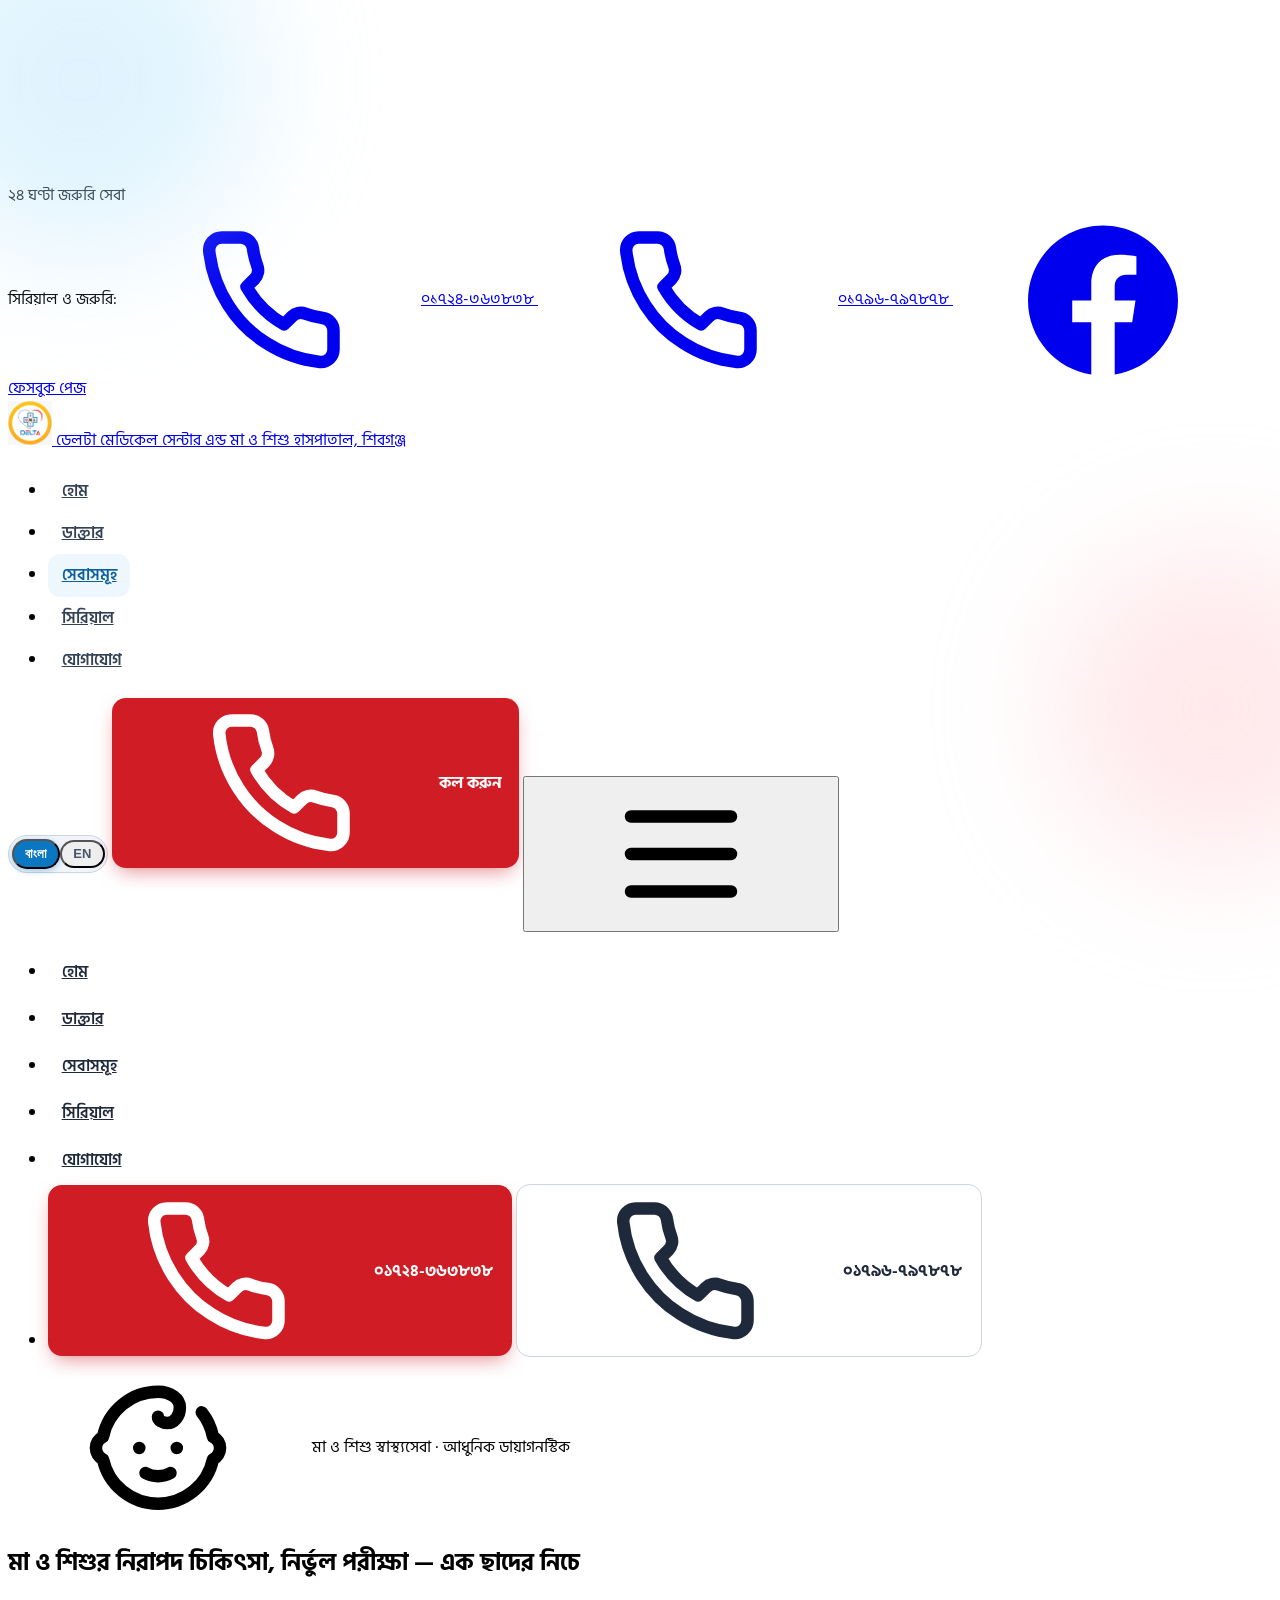
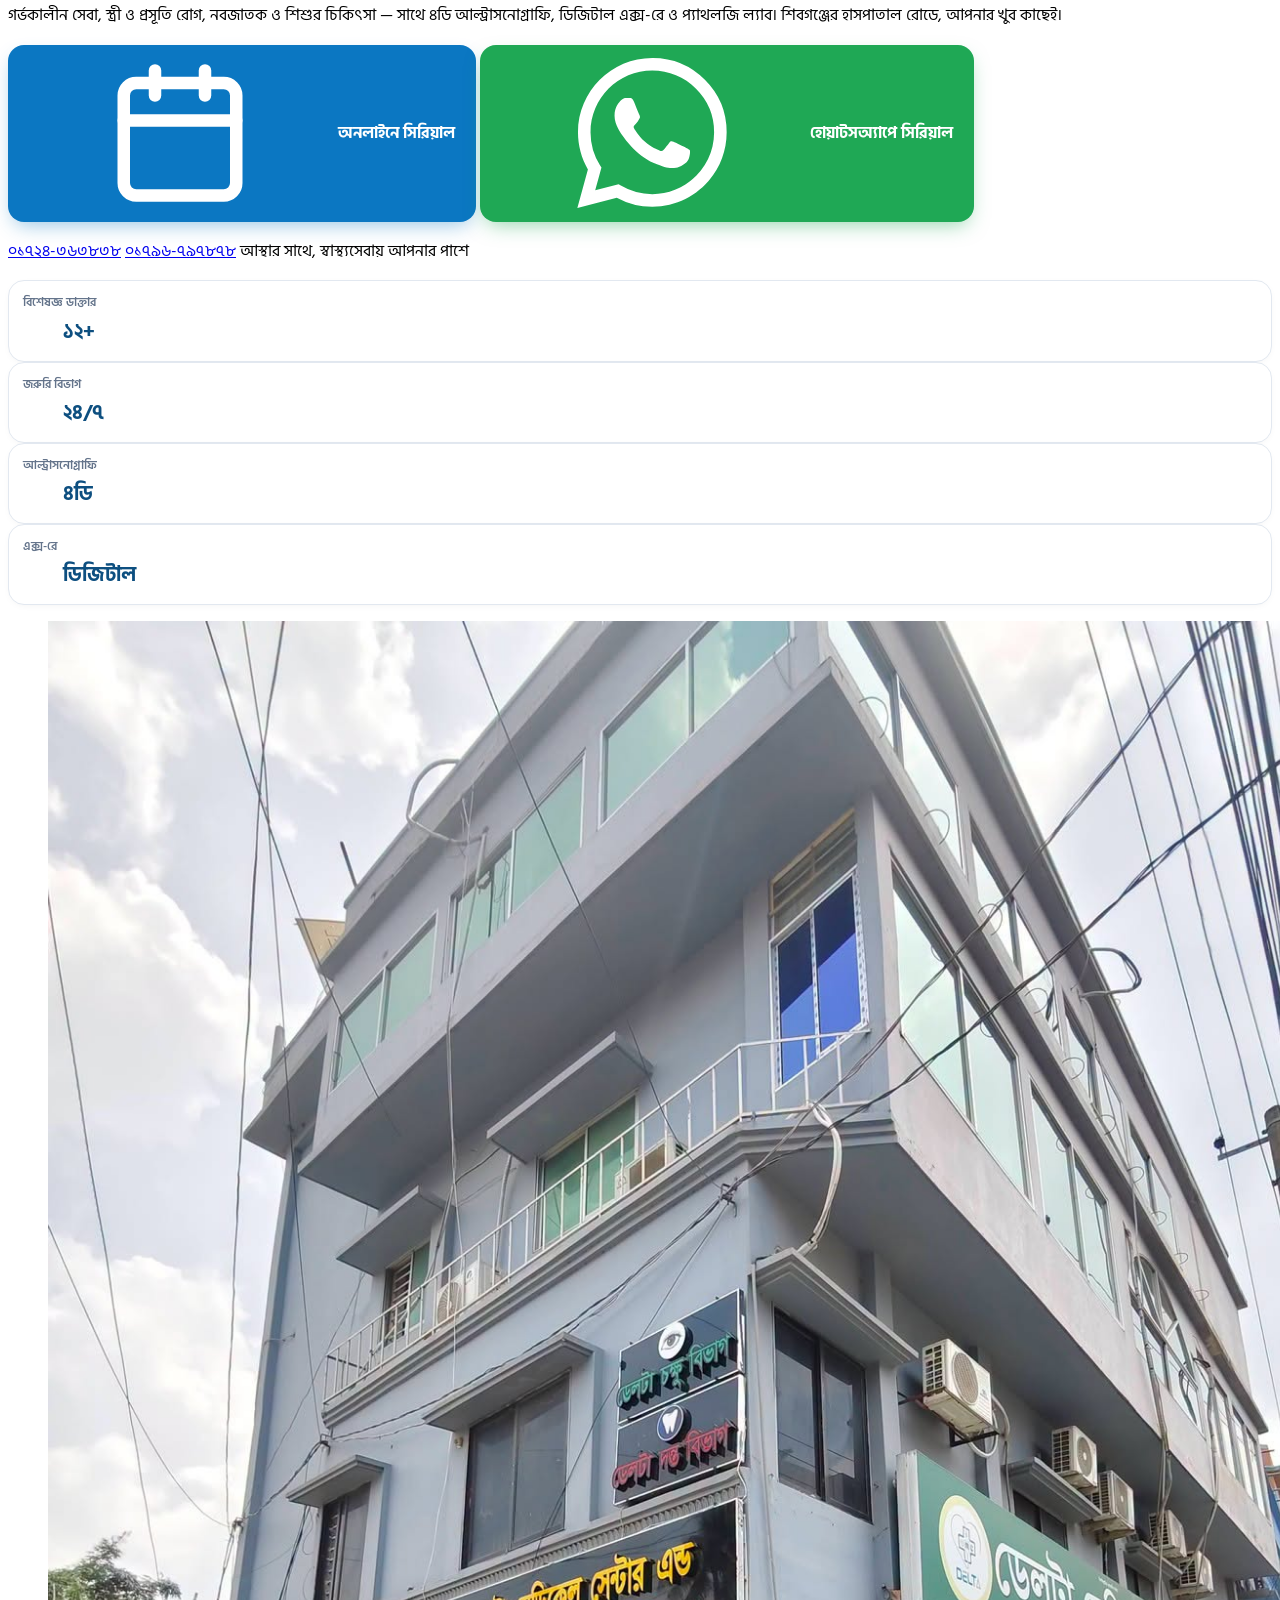
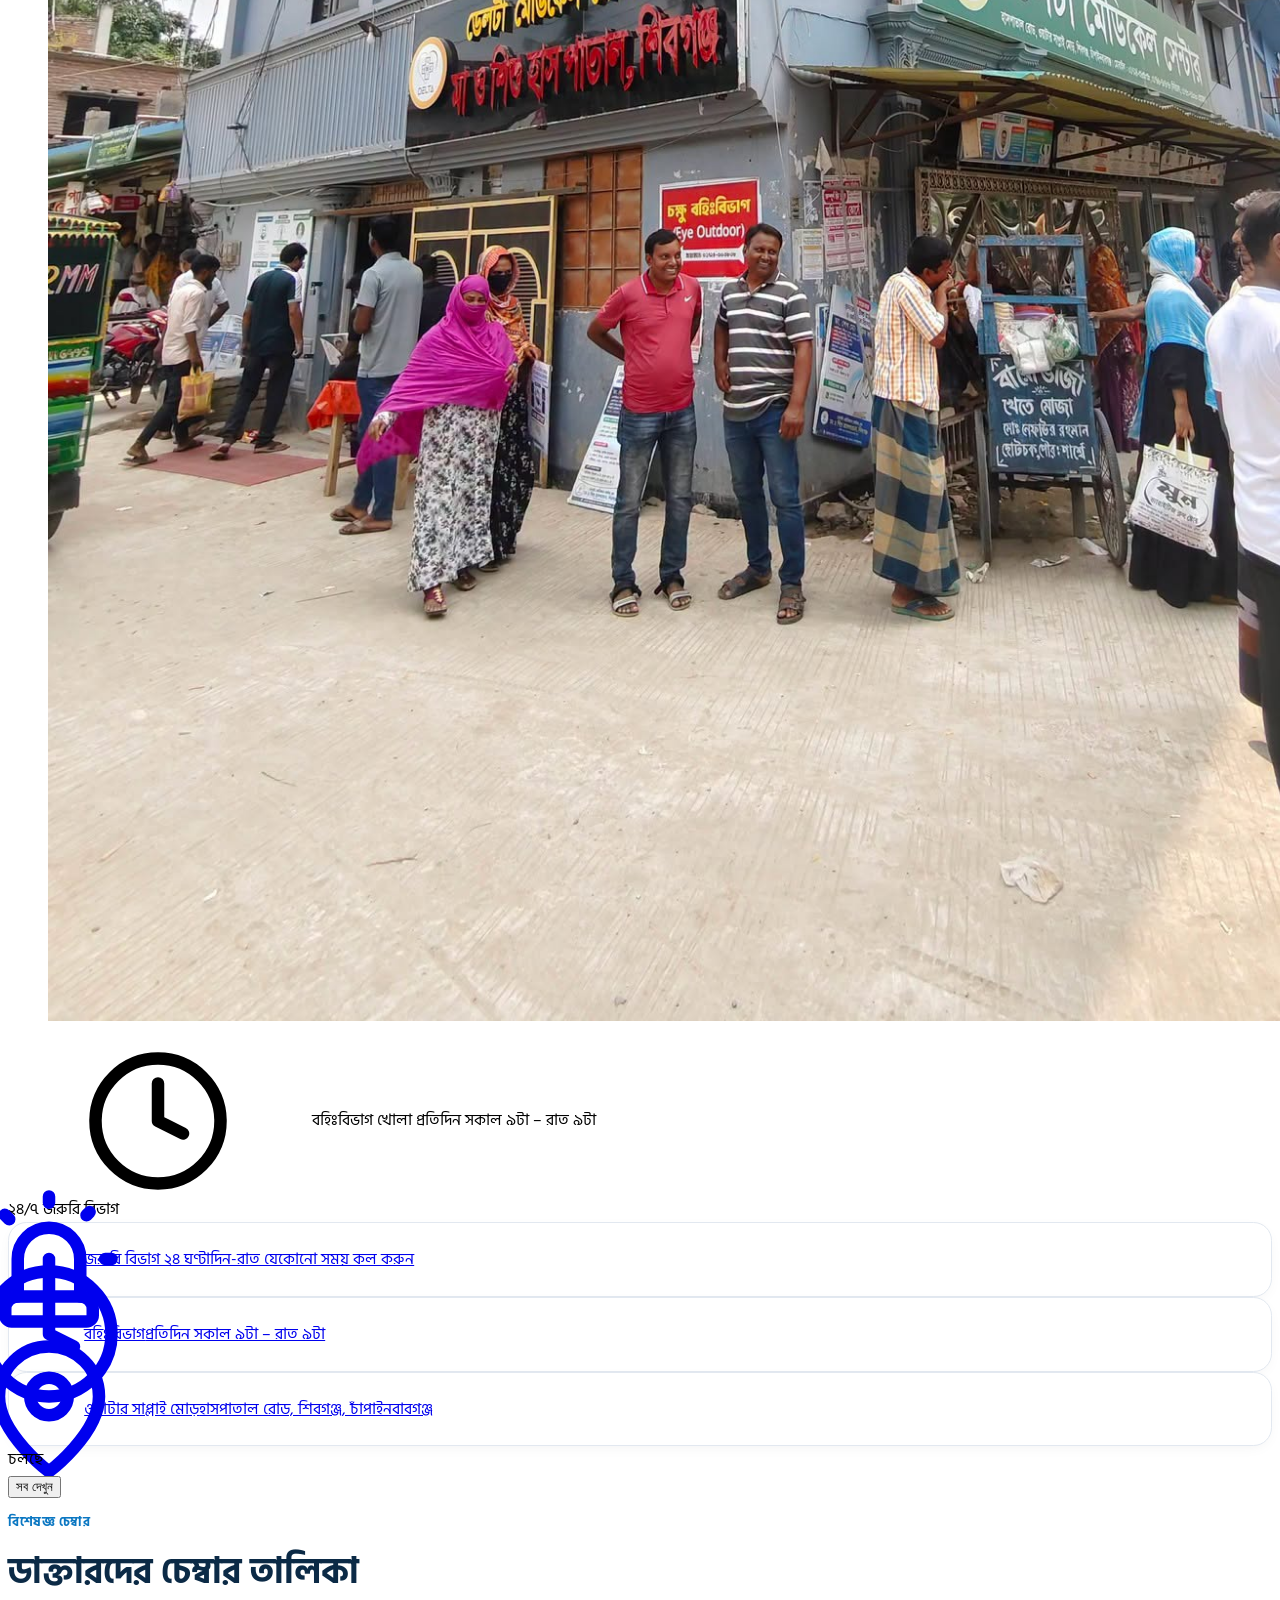
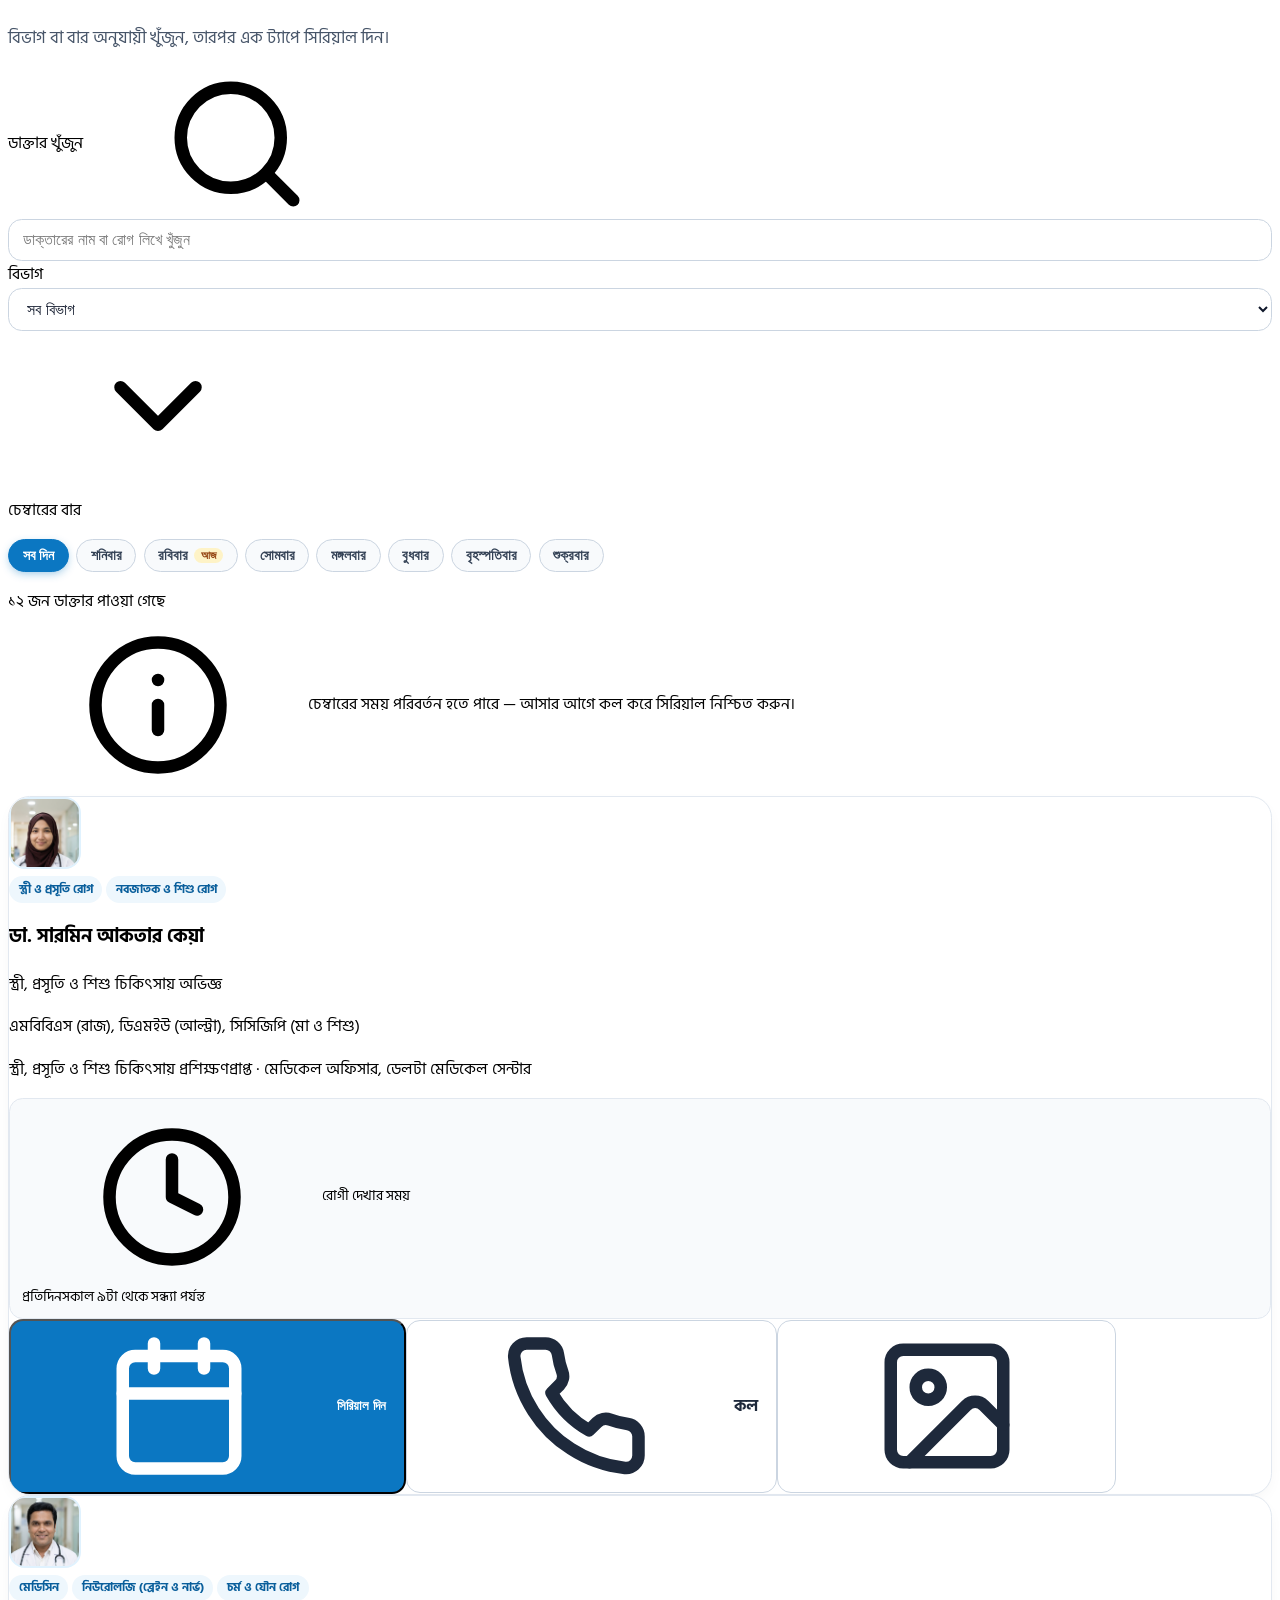
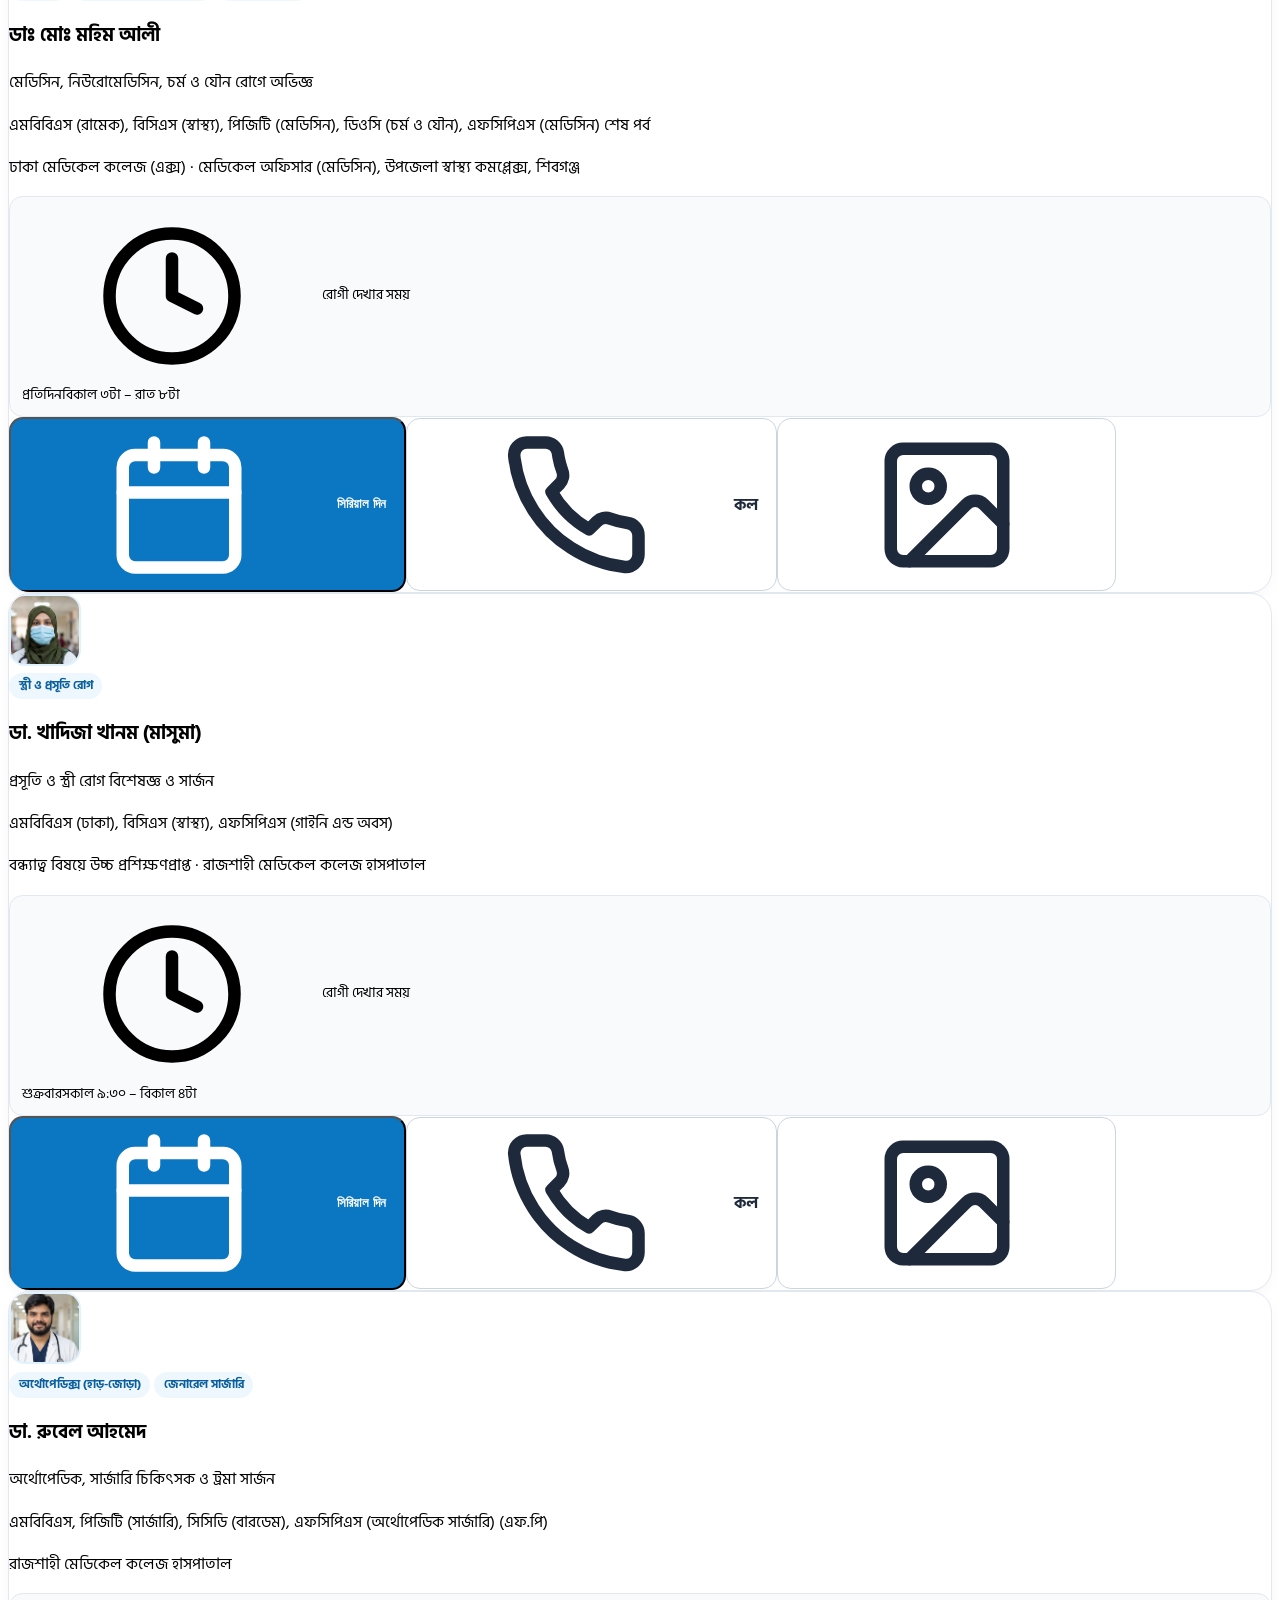
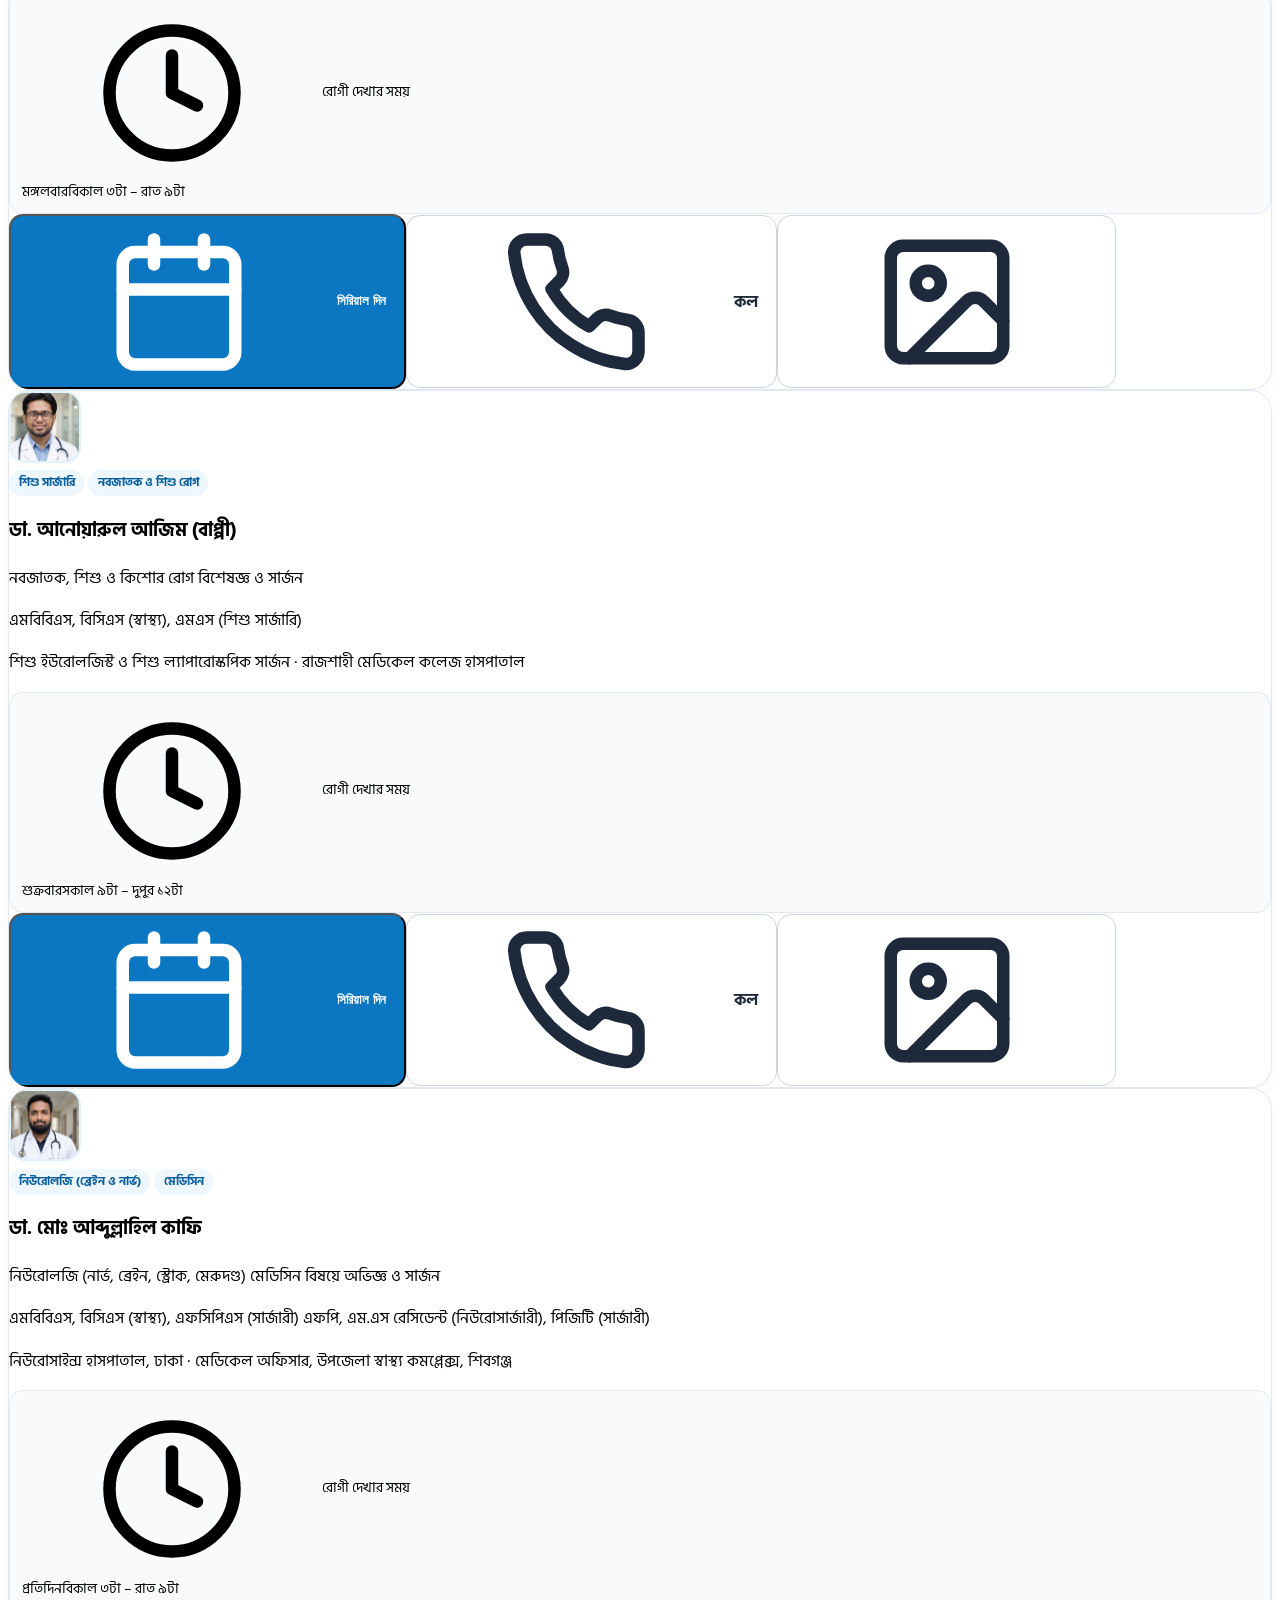
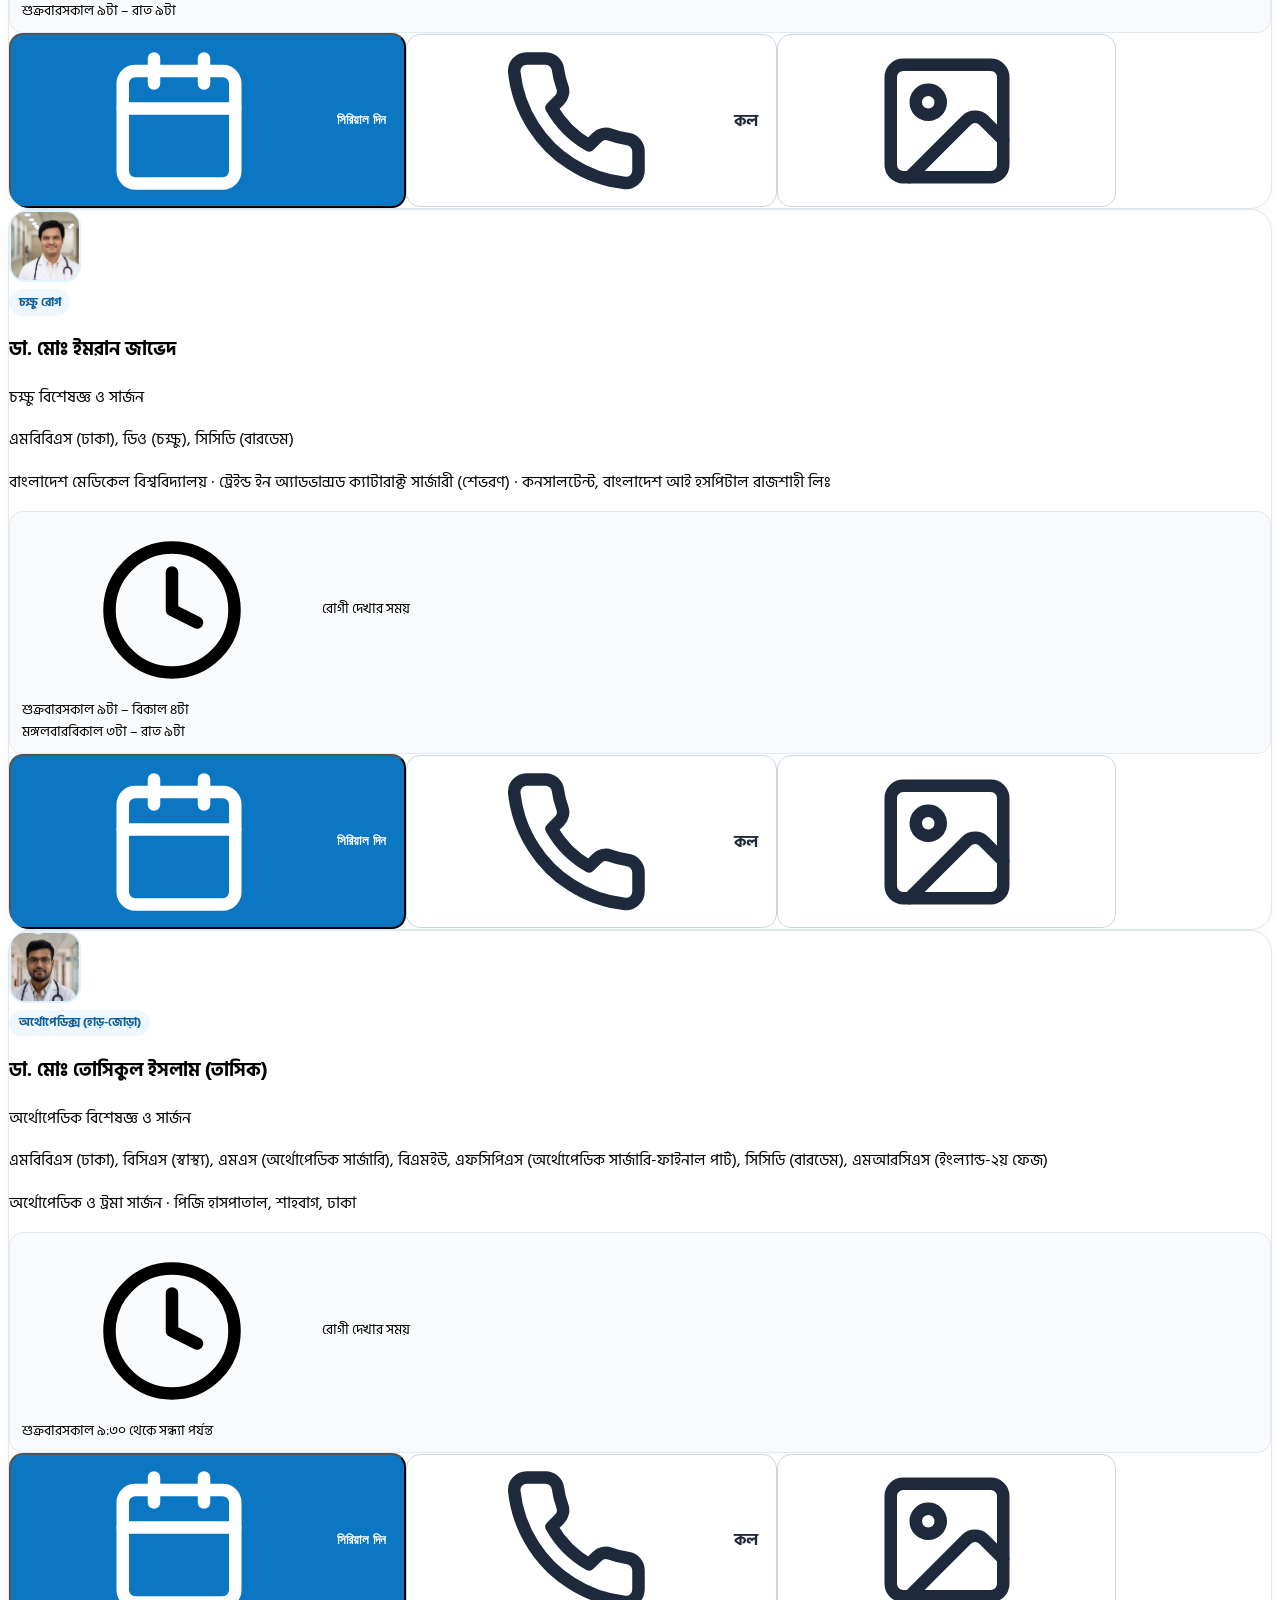
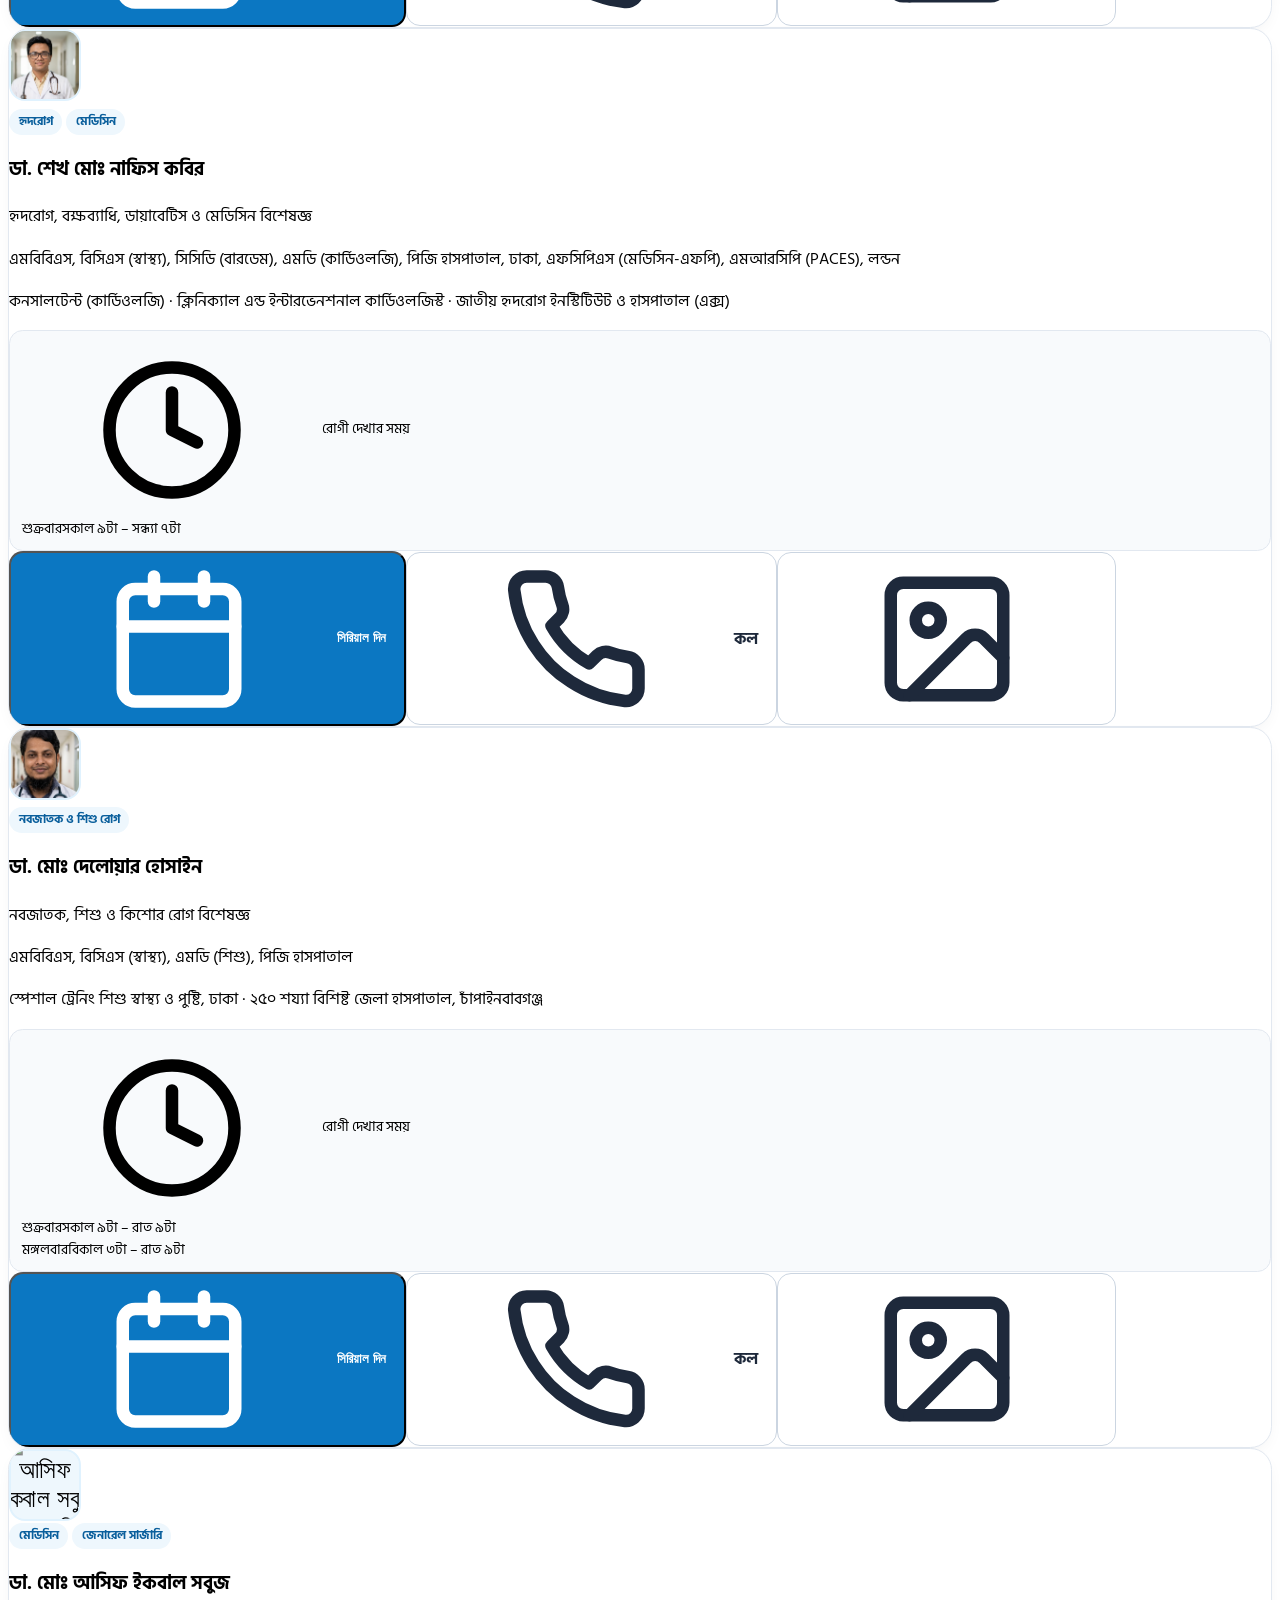
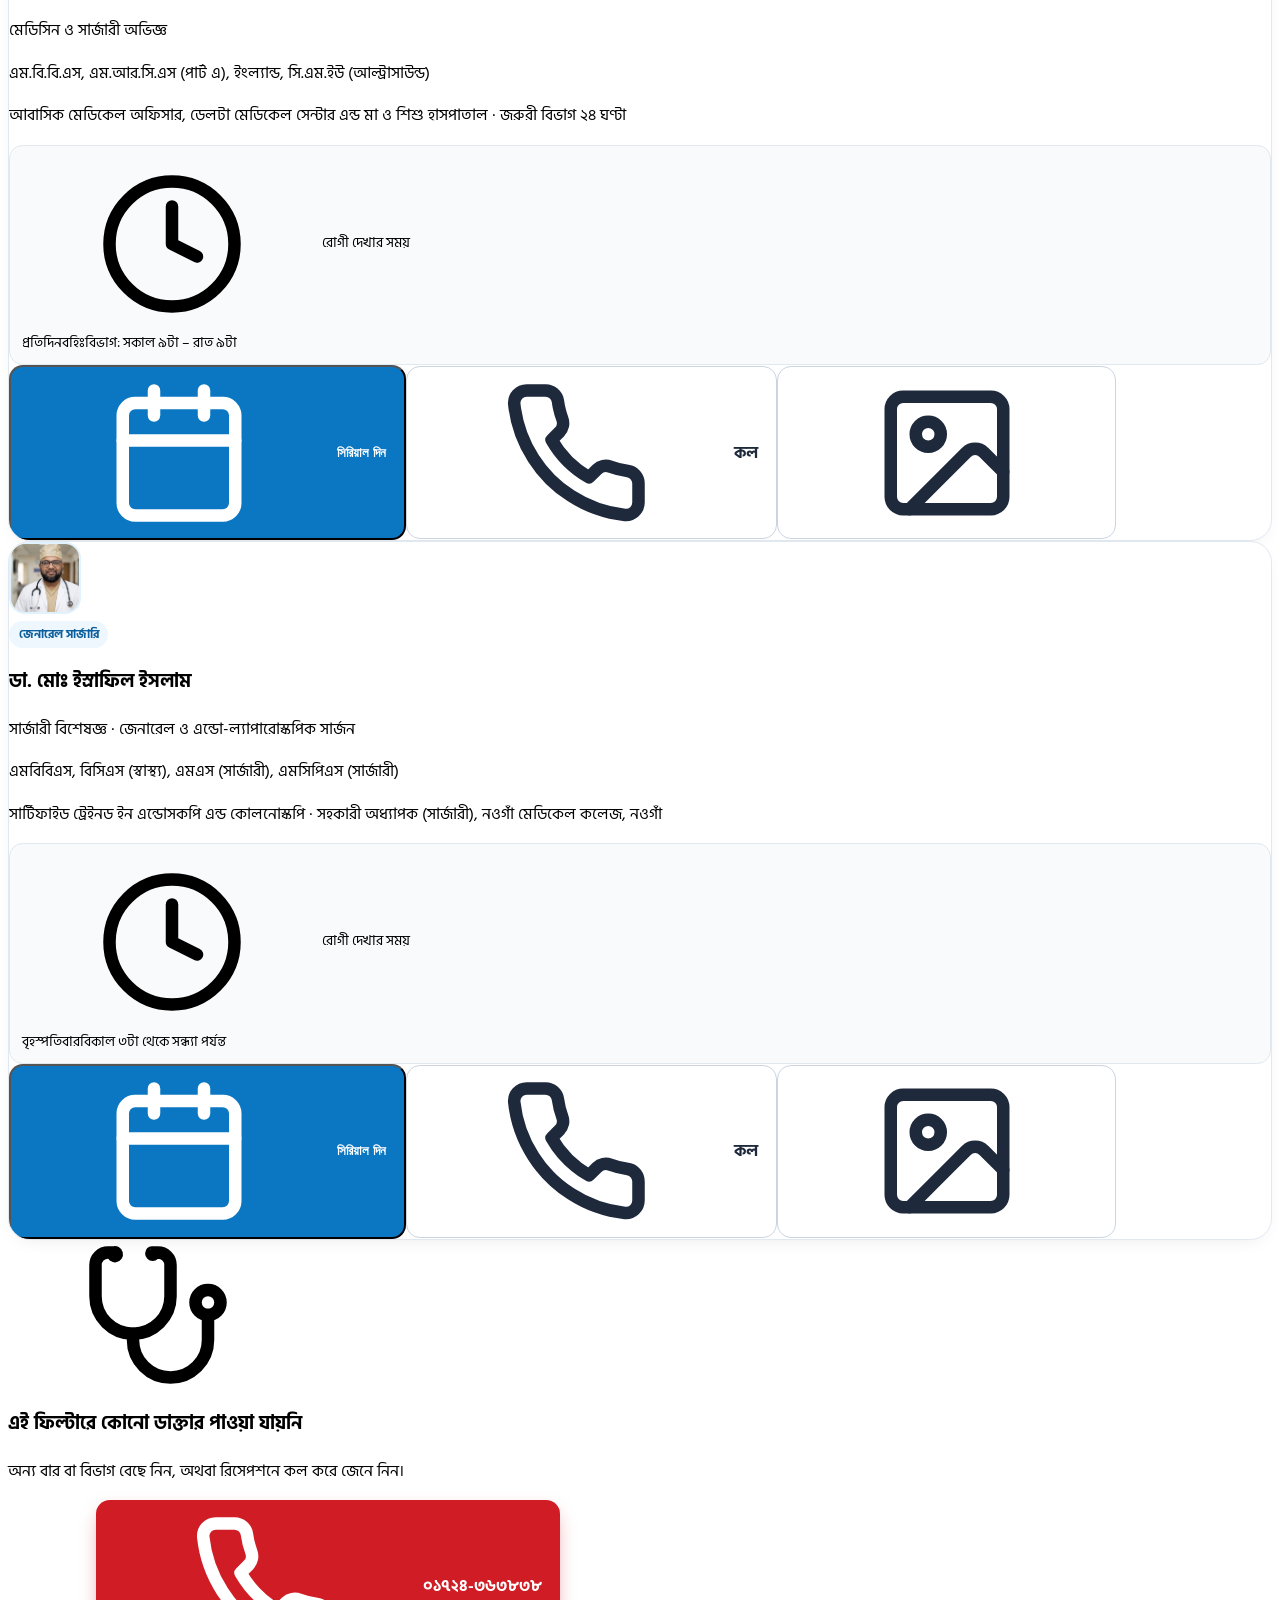
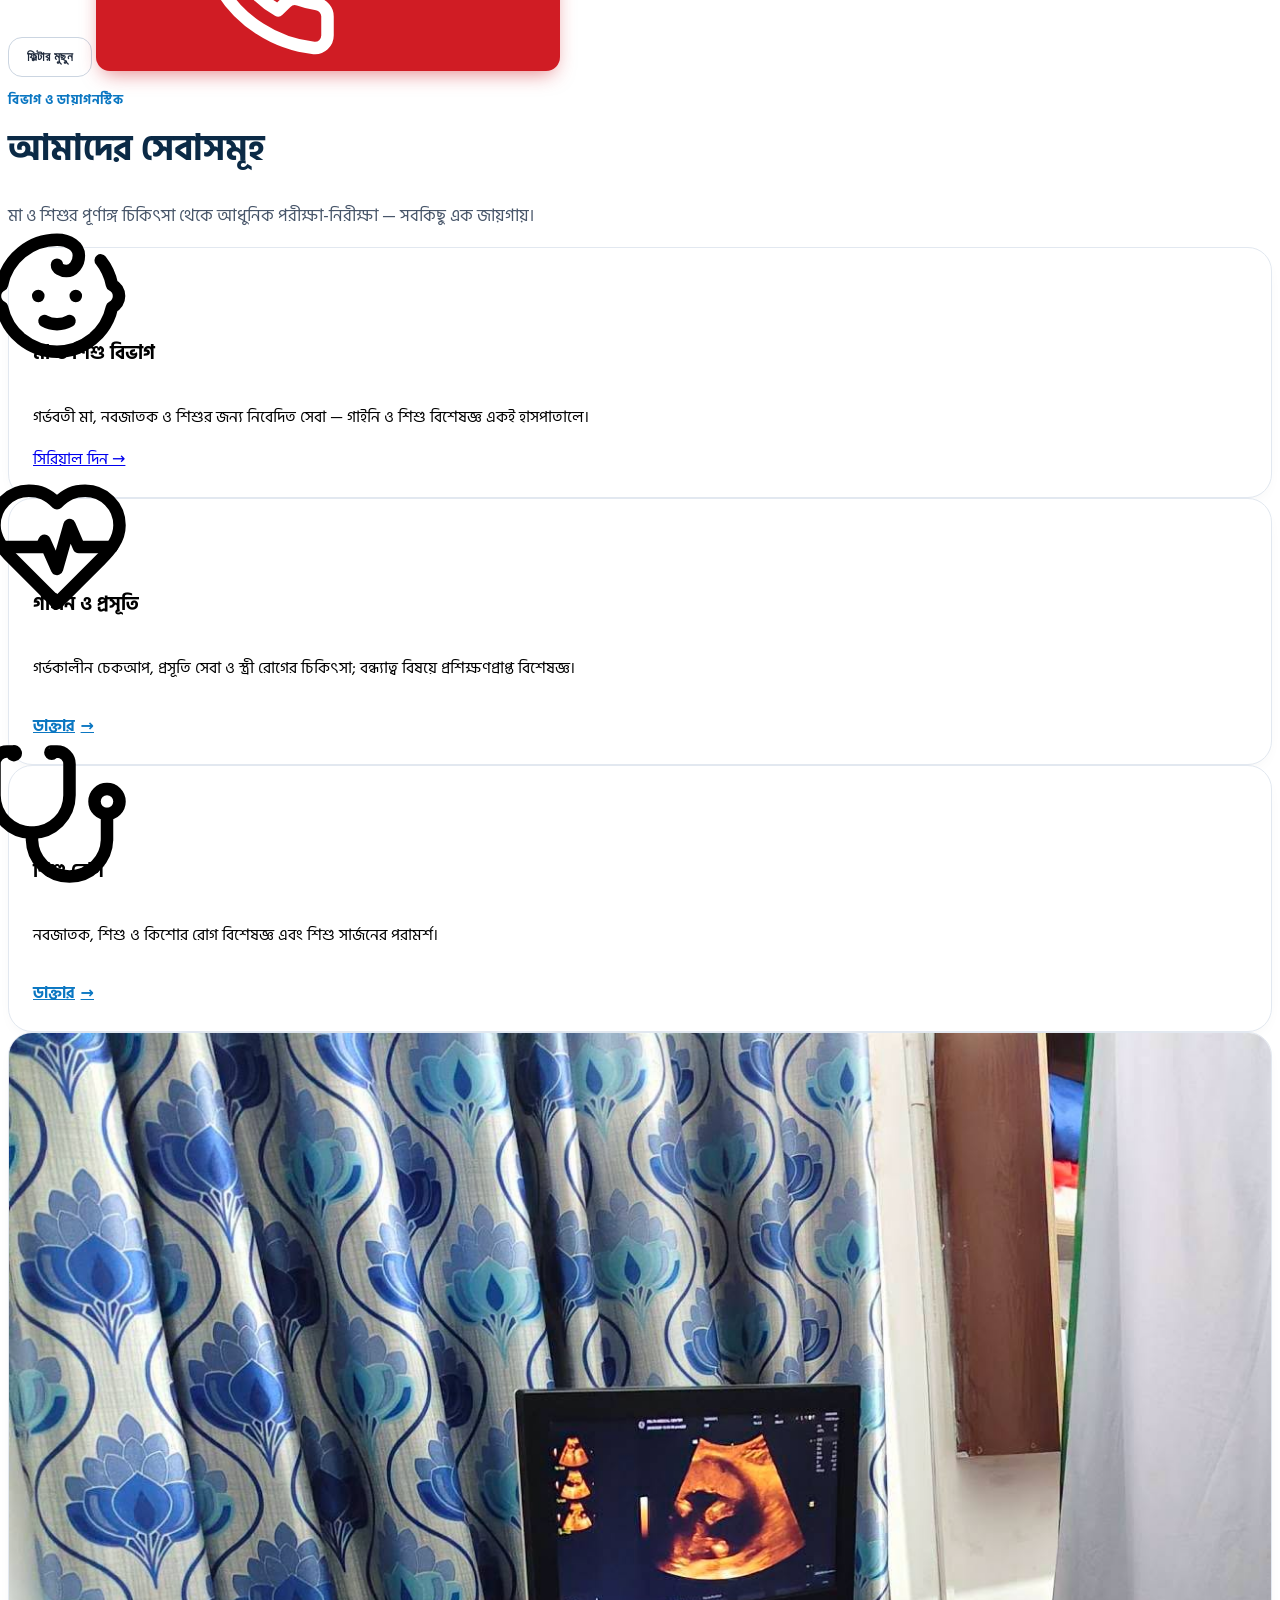
==== commit e5066d2b: "Removing sticky buttons from mobile responsive version" ====
--- a/index.html
+++ b/index.html
@@ -535,7 +535,7 @@
     </div>
 
     <div class="border-t border-white/10">
-      <div class="mx-auto max-w-7xl px-4 py-5 pb-24 md:pb-5 flex flex-col sm:flex-row items-center justify-between gap-2 text-sm text-brand-300">
+      <div class="mx-auto max-w-7xl px-4 py-5 pb-16 sm:pb-5 flex flex-col sm:flex-row items-center justify-between gap-2 text-sm text-brand-300">
         <p>© <span id="year">2026</span> <span data-i18n="brand.full">ডেলটা মেডিকেল সেন্টার এন্ড মা ও শিশু হাসপাতাল</span>. <span data-i18n="footer.rights">সর্বস্বত্ব সংরক্ষিত।</span></p>
         <div class="flex items-center gap-4">
           <a href="admin.html" class="text-brand-300/80 hover:text-white underline-offset-4 hover:underline text-xs sm:text-sm" data-i18n="footer.admin">অ্যাডমিন লগইন</a>
@@ -546,9 +546,9 @@
   </footer>
 
   <!-- ============ FLOATING LIVE CHAMBER QUEUE WIDGET ============ -->
-  <div id="liveQueueWidget" class="no-print fixed bottom-[74px] md:bottom-6 right-3 sm:right-5 z-40 flex flex-col items-end">
+  <div id="liveQueueWidget" class="no-print fixed bottom-4 sm:bottom-6 right-3 sm:right-5 z-40 flex flex-col items-end">
     <!-- Slide-up Live Queue Popover -->
-    <div id="liveQueuePopover" class="hidden live-popover fixed bottom-[128px] md:bottom-[78px] left-3 right-3 sm:left-auto sm:right-5 sm:w-[360px] max-h-[65vh] rounded-2xl bg-white text-slate-800 shadow-[0_20px_50px_-12px_rgba(15,23,42,0.22)] border border-emerald-200/80 flex flex-col overflow-hidden" role="dialog" aria-labelledby="queuePopoverTitle">
+    <div id="liveQueuePopover" class="hidden live-popover fixed bottom-[62px] sm:bottom-[76px] left-3 right-3 sm:left-auto sm:right-5 sm:w-[360px] max-h-[65vh] rounded-2xl bg-white text-slate-800 shadow-[0_20px_50px_-12px_rgba(15,23,42,0.22)] border border-emerald-200/80 flex flex-col overflow-hidden" role="dialog" aria-labelledby="queuePopoverTitle">
       <div class="bg-emerald-50/70 border-b border-emerald-100 px-4 py-3 flex items-center justify-between gap-2 shrink-0">
         <div class="min-w-0">
           <p class="flex items-center gap-2 font-bold text-slate-900 text-sm leading-snug" id="queuePopoverTitle">
@@ -572,28 +572,21 @@
 
     <!-- Brief Auto Pop-up Teaser Bubble -->
     <button type="button" id="liveQueueTeaser"
-            class="hidden live-teaser relative mb-2.5 max-w-[240px] rounded-xl bg-emerald-950 text-white px-3 py-1.5 text-xs font-semibold shadow-lg border border-emerald-700/60 cursor-pointer text-left">
+            class="hidden live-teaser relative mb-2 max-w-[220px] sm:max-w-[240px] rounded-xl bg-white text-slate-900 px-2.5 py-1 sm:px-3 sm:py-1.5 text-[11px] sm:text-xs font-semibold shadow-lg border border-emerald-300 cursor-pointer text-left">
       <span id="liveQueueTeaserText" data-i18n="queue.teaserIdle">লাইভ চেম্বার সিরিয়াল দেখুন</span>
-      <span class="absolute right-6 -bottom-1.5 w-3 h-3 rotate-45 bg-emerald-950 border-r border-b border-emerald-700/60" aria-hidden="true"></span>
+      <span class="absolute right-5 -bottom-1.5 w-2.5 h-2.5 rotate-45 bg-white border-r border-b border-emerald-300" aria-hidden="true"></span>
     </button>
 
     <!-- Floating Live-Green Pill Button -->
     <button type="button" id="liveQueueFab" aria-expanded="false" aria-controls="liveQueuePopover"
-            class="live-fab inline-flex items-center gap-2 rounded-full bg-gradient-to-r from-emerald-600 to-teal-600 hover:from-emerald-700 hover:to-teal-700 text-white pl-3.5 pr-4 py-2.5 text-xs sm:text-sm font-bold border border-emerald-300/40 transition cursor-pointer">
-      <span id="liveQueueFabDot" class="relative flex h-2.5 w-2.5 shrink-0" aria-hidden="true">
-        <span class="animate-ping absolute inline-flex h-full w-full rounded-full bg-emerald-200 opacity-80"></span>
-        <span class="relative inline-flex rounded-full h-2.5 w-2.5 bg-white"></span>
+            class="live-fab inline-flex items-center gap-1.5 sm:gap-2 rounded-full bg-emerald-900 hover:bg-emerald-950 text-white pl-2.5 pr-3 py-1.5 sm:pl-3.5 sm:pr-4 sm:py-2.5 text-[11px] sm:text-sm font-bold tracking-wide border border-emerald-400/50 transition cursor-pointer">
+      <span id="liveQueueFabDot" class="relative flex h-2 w-2 sm:h-2.5 sm:w-2.5 shrink-0" aria-hidden="true">
+        <span class="animate-ping absolute inline-flex h-full w-full rounded-full bg-emerald-300 opacity-85"></span>
+        <span class="relative inline-flex rounded-full h-2 w-2 sm:h-2.5 sm:w-2.5 bg-emerald-400"></span>
       </span>
-      <span id="liveQueueFabLabel" class="inline-flex items-center gap-1.5" data-i18n="queue.fabIdle">লাইভ সিরিয়াল</span>
-      <svg class="live-fab-chev icon w-3.5 h-3.5 opacity-90 shrink-0 transition-transform duration-200 rotate-180" aria-hidden="true"><use href="#i-down"/></svg>
+      <span id="liveQueueFabLabel" class="inline-flex items-center gap-1.5 text-white" data-i18n="queue.fabIdle">লাইভ সিরিয়াল</span>
+      <svg class="live-fab-chev icon w-3 h-3 sm:w-3.5 sm:h-3.5 text-emerald-300 shrink-0 transition-transform duration-200 rotate-180" aria-hidden="true"><use href="#i-down"/></svg>
     </button>
-  </div>
-
-  <!-- ============ MOBILE ACTION BAR ============ -->
-  <div class="mobile-bar md:hidden" role="navigation" aria-label="Quick actions">
-    <a href="tel:+8801724363838" class="mobile-bar__btn bg-delta-600 text-white"><svg class="icon w-5 h-5"><use href="#i-phone"/></svg><span data-i18n="mob.call">কল</span></a>
-    <a href="https://wa.me/8801724363838" data-wa-quick target="_blank" rel="noopener" class="mobile-bar__btn bg-[#25D366] text-white"><svg class="icon w-5 h-5"><use href="#i-wa"/></svg><span data-i18n="mob.wa">হোয়াটসঅ্যাপ</span></a>
-    <a href="#serial" class="mobile-bar__btn bg-brand-700 text-white"><svg class="icon w-5 h-5"><use href="#i-cal"/></svg><span data-i18n="mob.serial">সিরিয়াল</span></a>
   </div>
 
   <!-- ============ POSTER LIGHTBOX ============ -->
--- a/css/styles.css
+++ b/css/styles.css
@@ -528,34 +528,6 @@
   padding-bottom: 0;
 }
 
-/* Floating Mobile Bottom Action Bar */
-.mobile-bar {
-  position: fixed;
-  bottom: 0;
-  left: 0;
-  right: 0;
-  z-index: 45;
-  display: grid;
-  grid-template-columns: repeat(3, 1fr);
-  gap: 0.4rem;
-  padding: 0.5rem 0.65rem calc(0.5rem + env(safe-area-inset-bottom, 0px));
-  background: rgba(255, 255, 255, 0.95);
-  backdrop-filter: blur(10px);
-  border-top: 1px solid #cbd5e1;
-  box-shadow: 0 -6px 20px rgba(15, 23, 42, 0.1);
-}
-.mobile-bar__btn {
-  display: inline-flex;
-  align-items: center;
-  justify-content: center;
-  gap: 0.35rem;
-  padding: 0.6rem 0.5rem;
-  border-radius: 0.75rem;
-  font-weight: 700;
-  font-size: 0.85rem;
-  text-decoration: none;
-}
-
 /* Poster Lightbox Dialog */
 .poster-dialog {
   border: 0;
@@ -588,19 +560,19 @@
 
 /* Sticky Floating Live Serial Pill & Pop-up Activity */
 .live-fab {
-  box-shadow: 0 10px 26px -6px rgba(5, 150, 105, 0.55), 0 0 0 0 rgba(16, 185, 129, 0.45);
+  box-shadow: 0 10px 26px -6px rgba(6, 78, 59, 0.55), 0 0 0 0 rgba(52, 211, 153, 0.45);
   animation: liveFabPop 4.8s ease-in-out infinite, liveFabRing 2.6s ease-out infinite;
 }
 .live-fab:hover,
 .live-fab[aria-expanded="true"] {
   animation: none;
-  box-shadow: 0 12px 28px -6px rgba(5, 150, 105, 0.6);
+  box-shadow: 0 12px 28px -6px rgba(6, 78, 59, 0.65);
 }
 .live-fab[aria-expanded="true"] .live-fab-chev {
   transform: rotate(0deg);
 }
 .live-fab--live {
-  box-shadow: 0 10px 28px -5px rgba(5, 150, 105, 0.65), 0 0 0 0 rgba(16, 185, 129, 0.55);
+  box-shadow: 0 10px 28px -5px rgba(6, 78, 59, 0.65), 0 0 0 0 rgba(52, 211, 153, 0.6);
 }
 @keyframes liveFabPop {
   0%, 76%, 100% { transform: translateY(0) scale(1); }
@@ -609,9 +581,9 @@
   93% { transform: translateY(-3px) scale(1.02); }
 }
 @keyframes liveFabRing {
-  0% { box-shadow: 0 10px 26px -6px rgba(5, 150, 105, 0.55), 0 0 0 0 rgba(16, 185, 129, 0.5); }
-  70% { box-shadow: 0 10px 26px -6px rgba(5, 150, 105, 0.55), 0 0 0 12px rgba(16, 185, 129, 0); }
-  100% { box-shadow: 0 10px 26px -6px rgba(5, 150, 105, 0.55), 0 0 0 0 rgba(16, 185, 129, 0); }
+  0% { box-shadow: 0 10px 26px -6px rgba(6, 78, 59, 0.55), 0 0 0 0 rgba(52, 211, 153, 0.55); }
+  70% { box-shadow: 0 10px 26px -6px rgba(6, 78, 59, 0.55), 0 0 0 11px rgba(52, 211, 153, 0); }
+  100% { box-shadow: 0 10px 26px -6px rgba(6, 78, 59, 0.55), 0 0 0 0 rgba(52, 211, 153, 0); }
 }
 .live-teaser {
   transform-origin: bottom right;
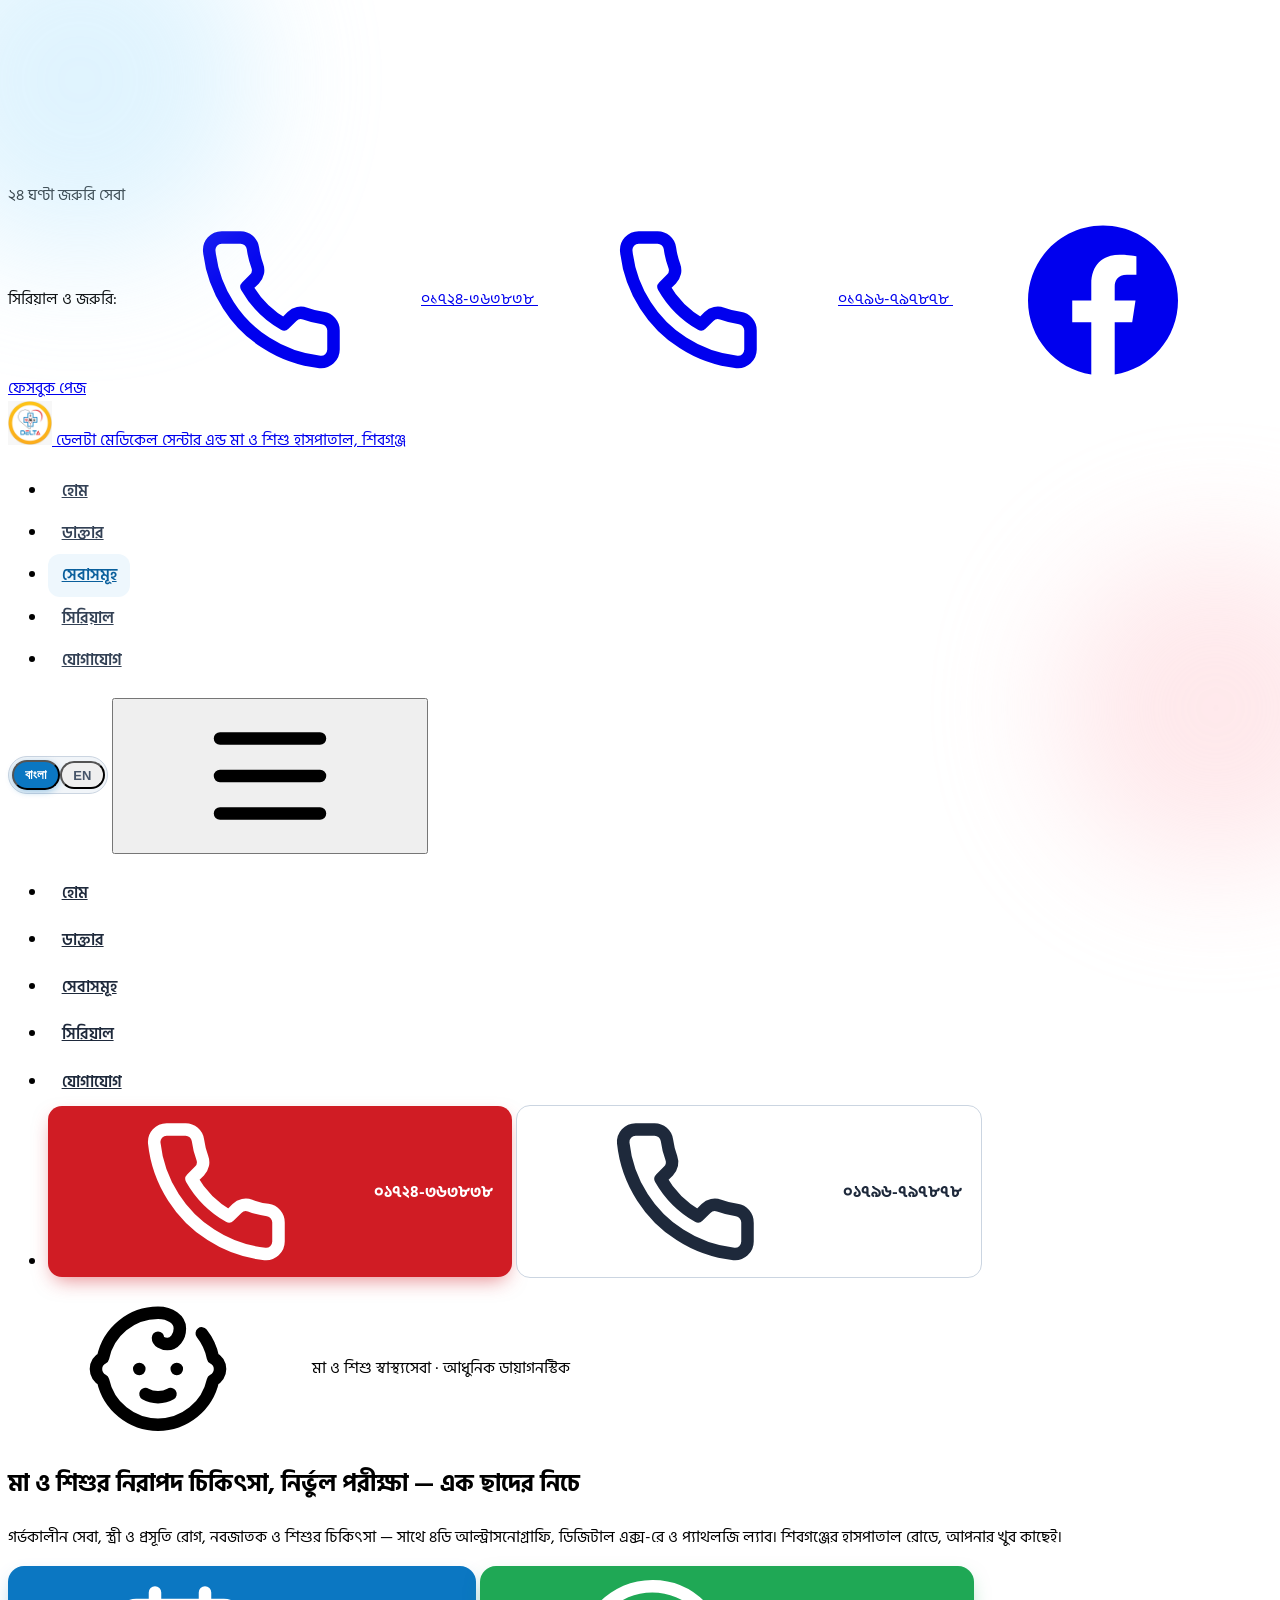
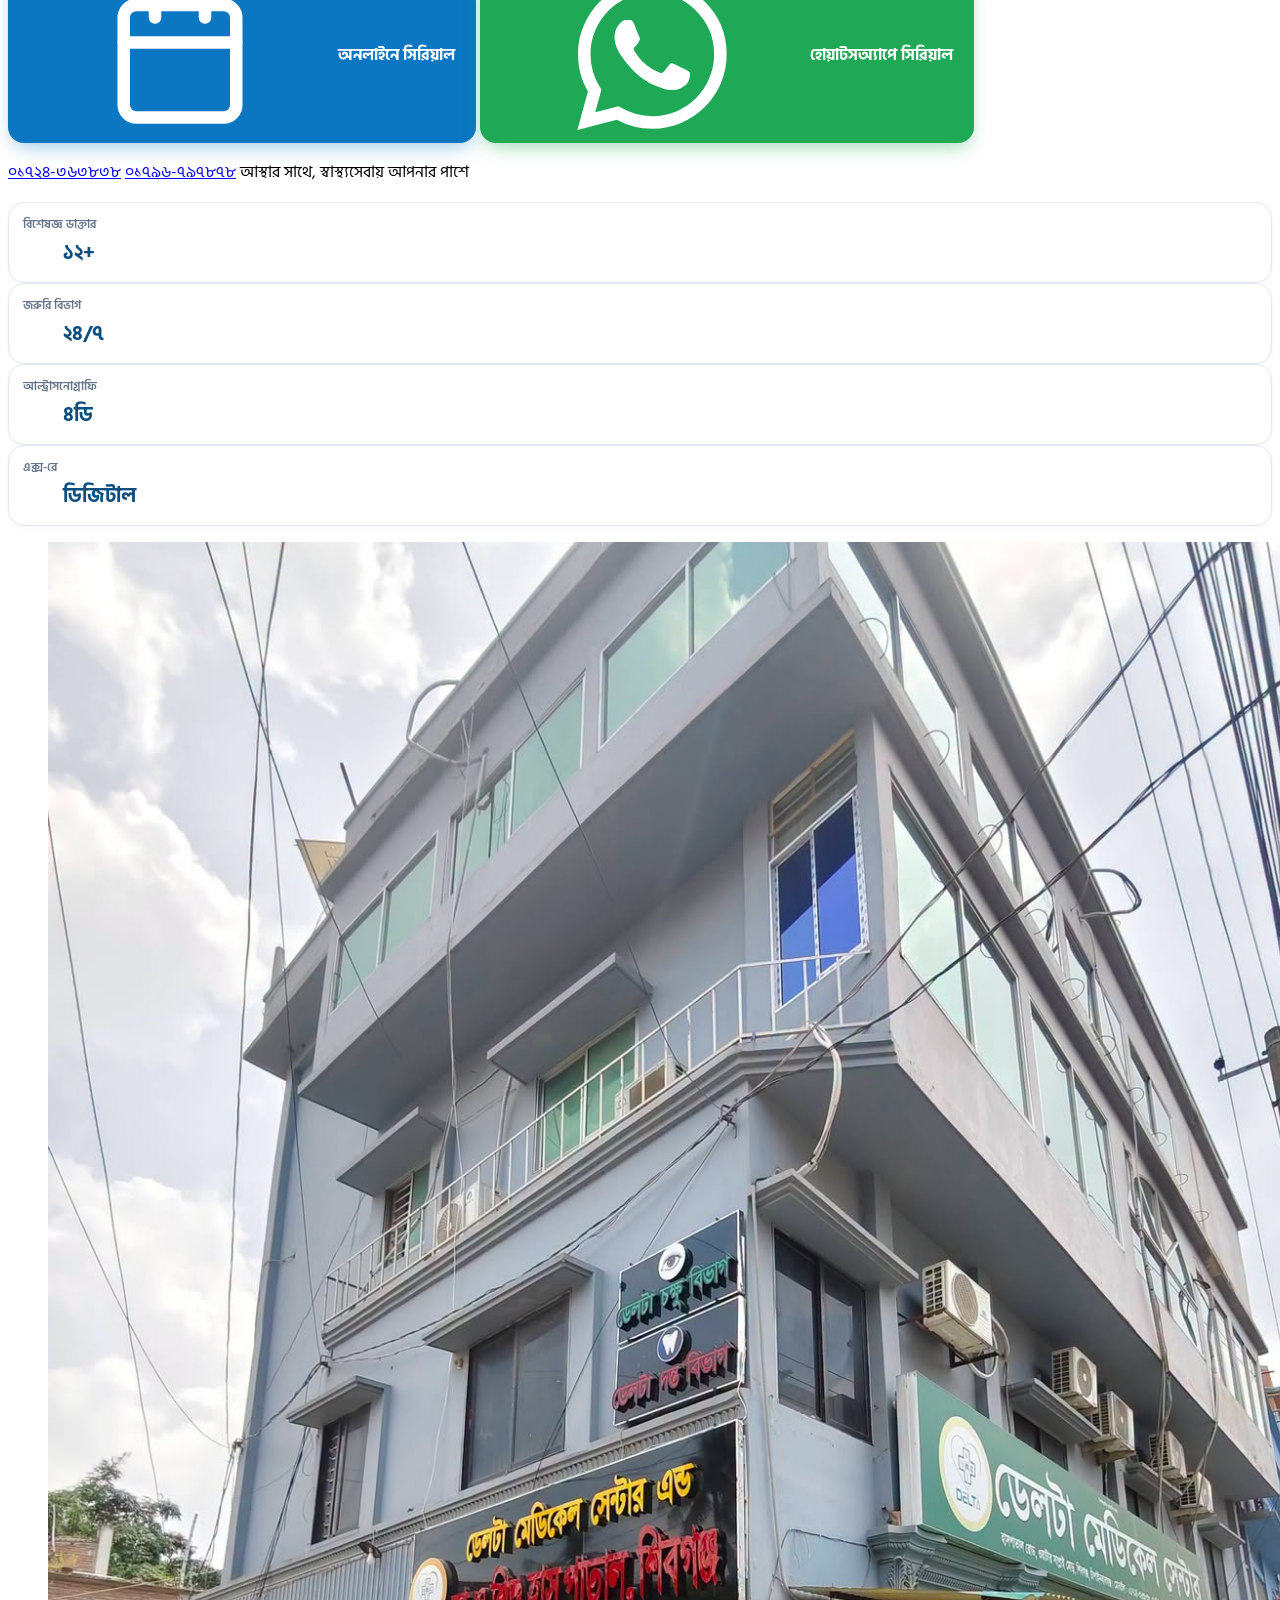
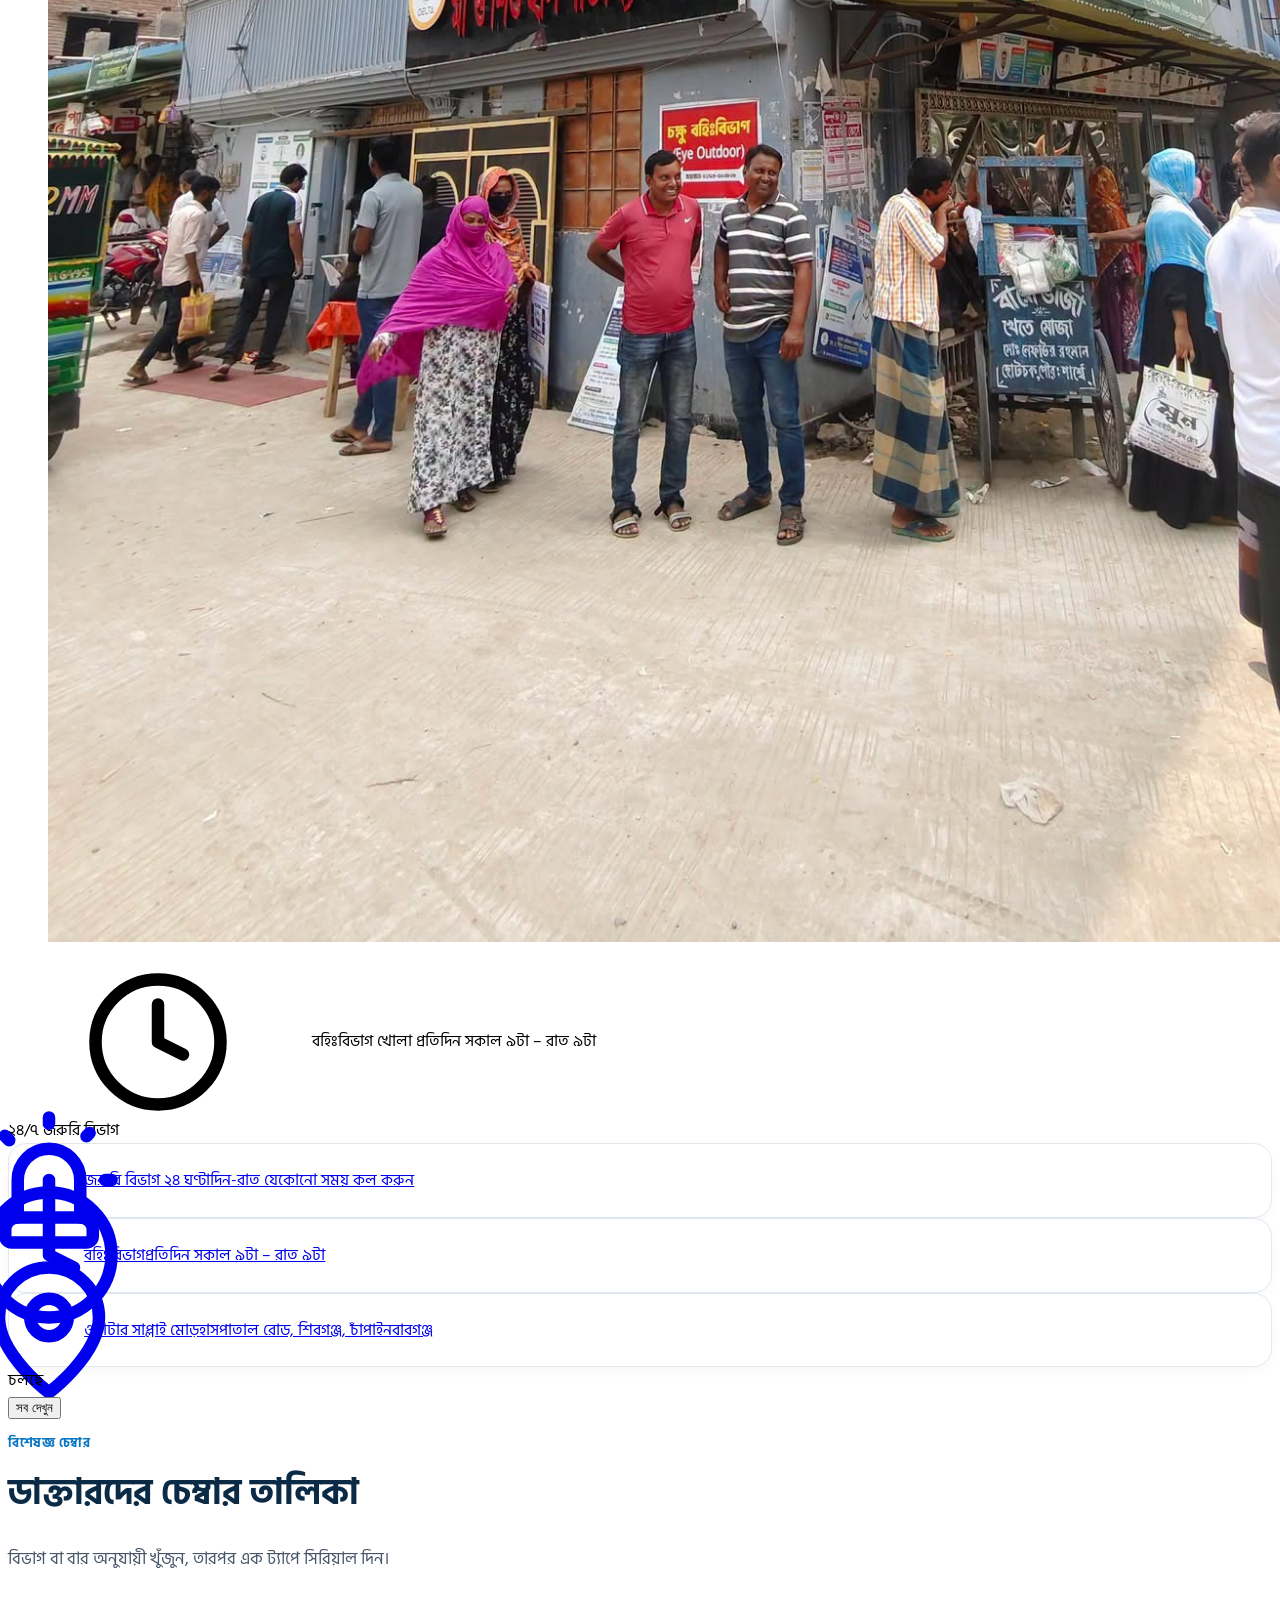
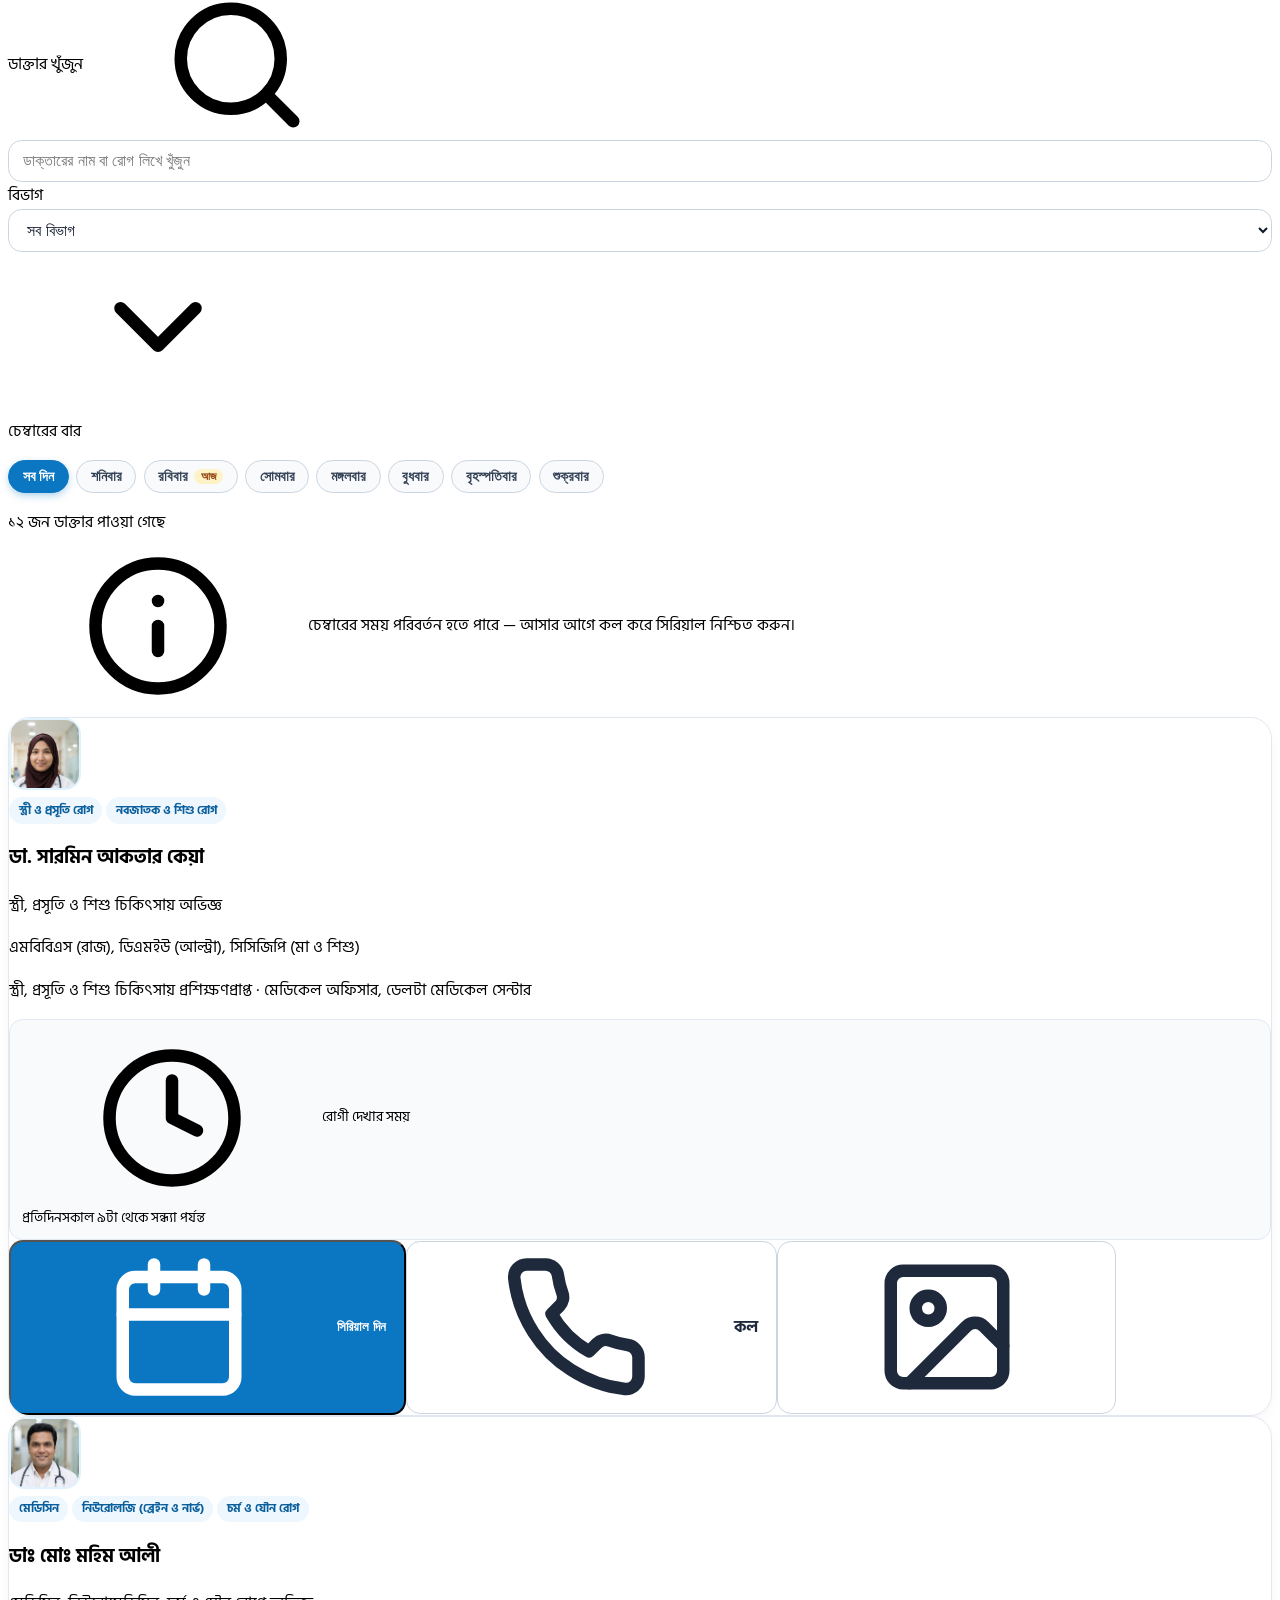
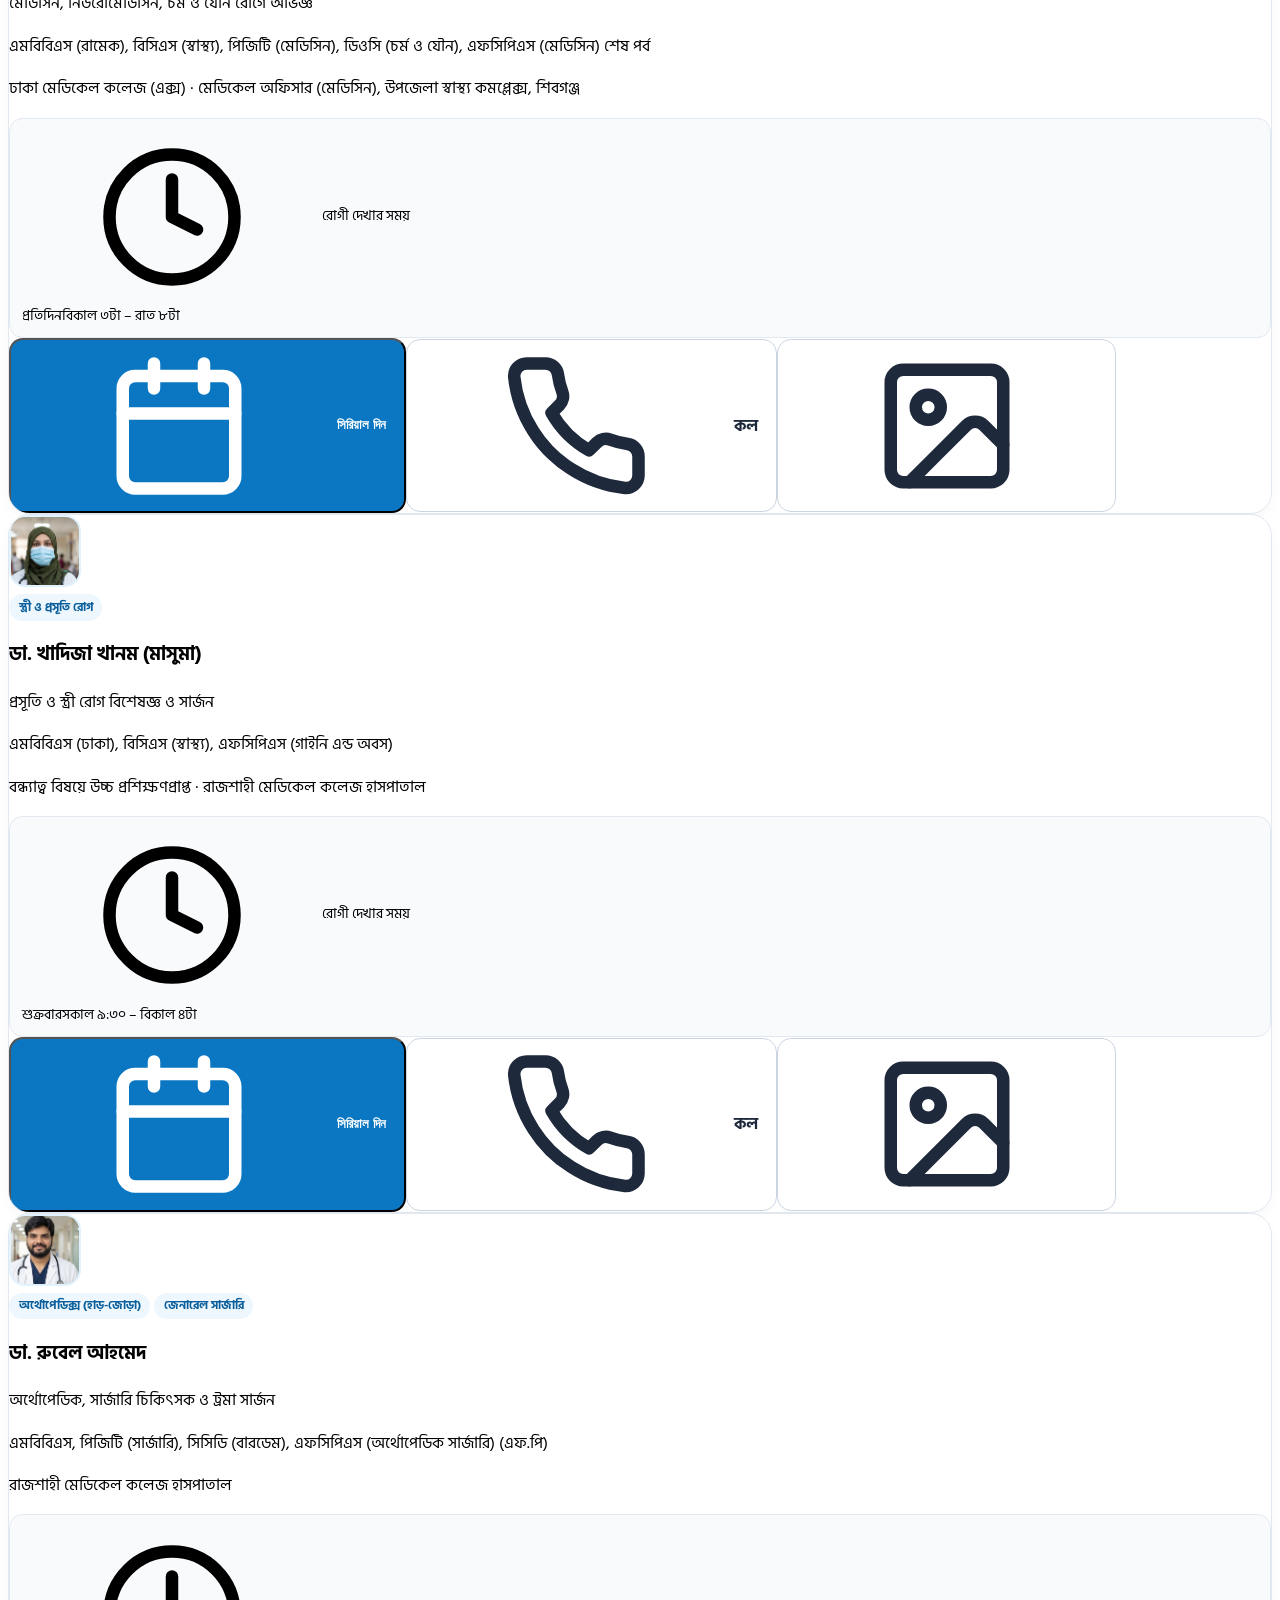
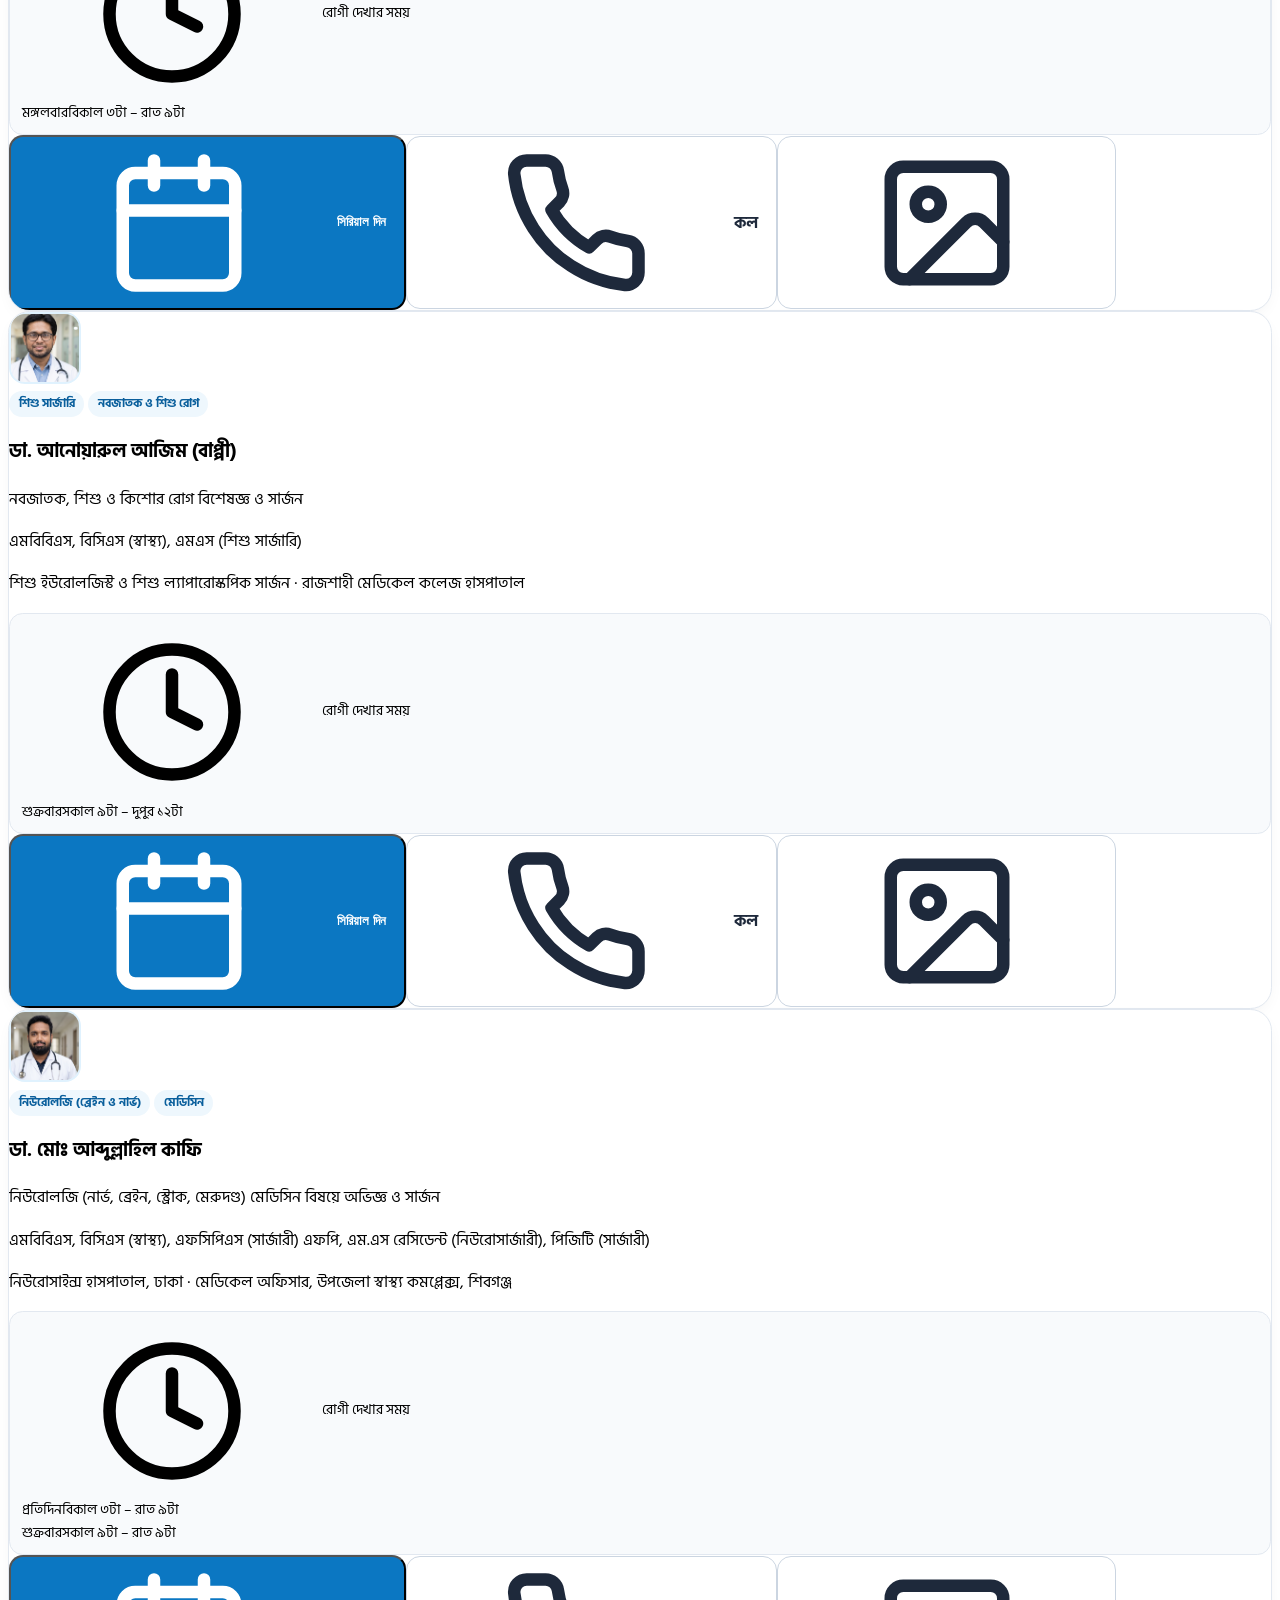
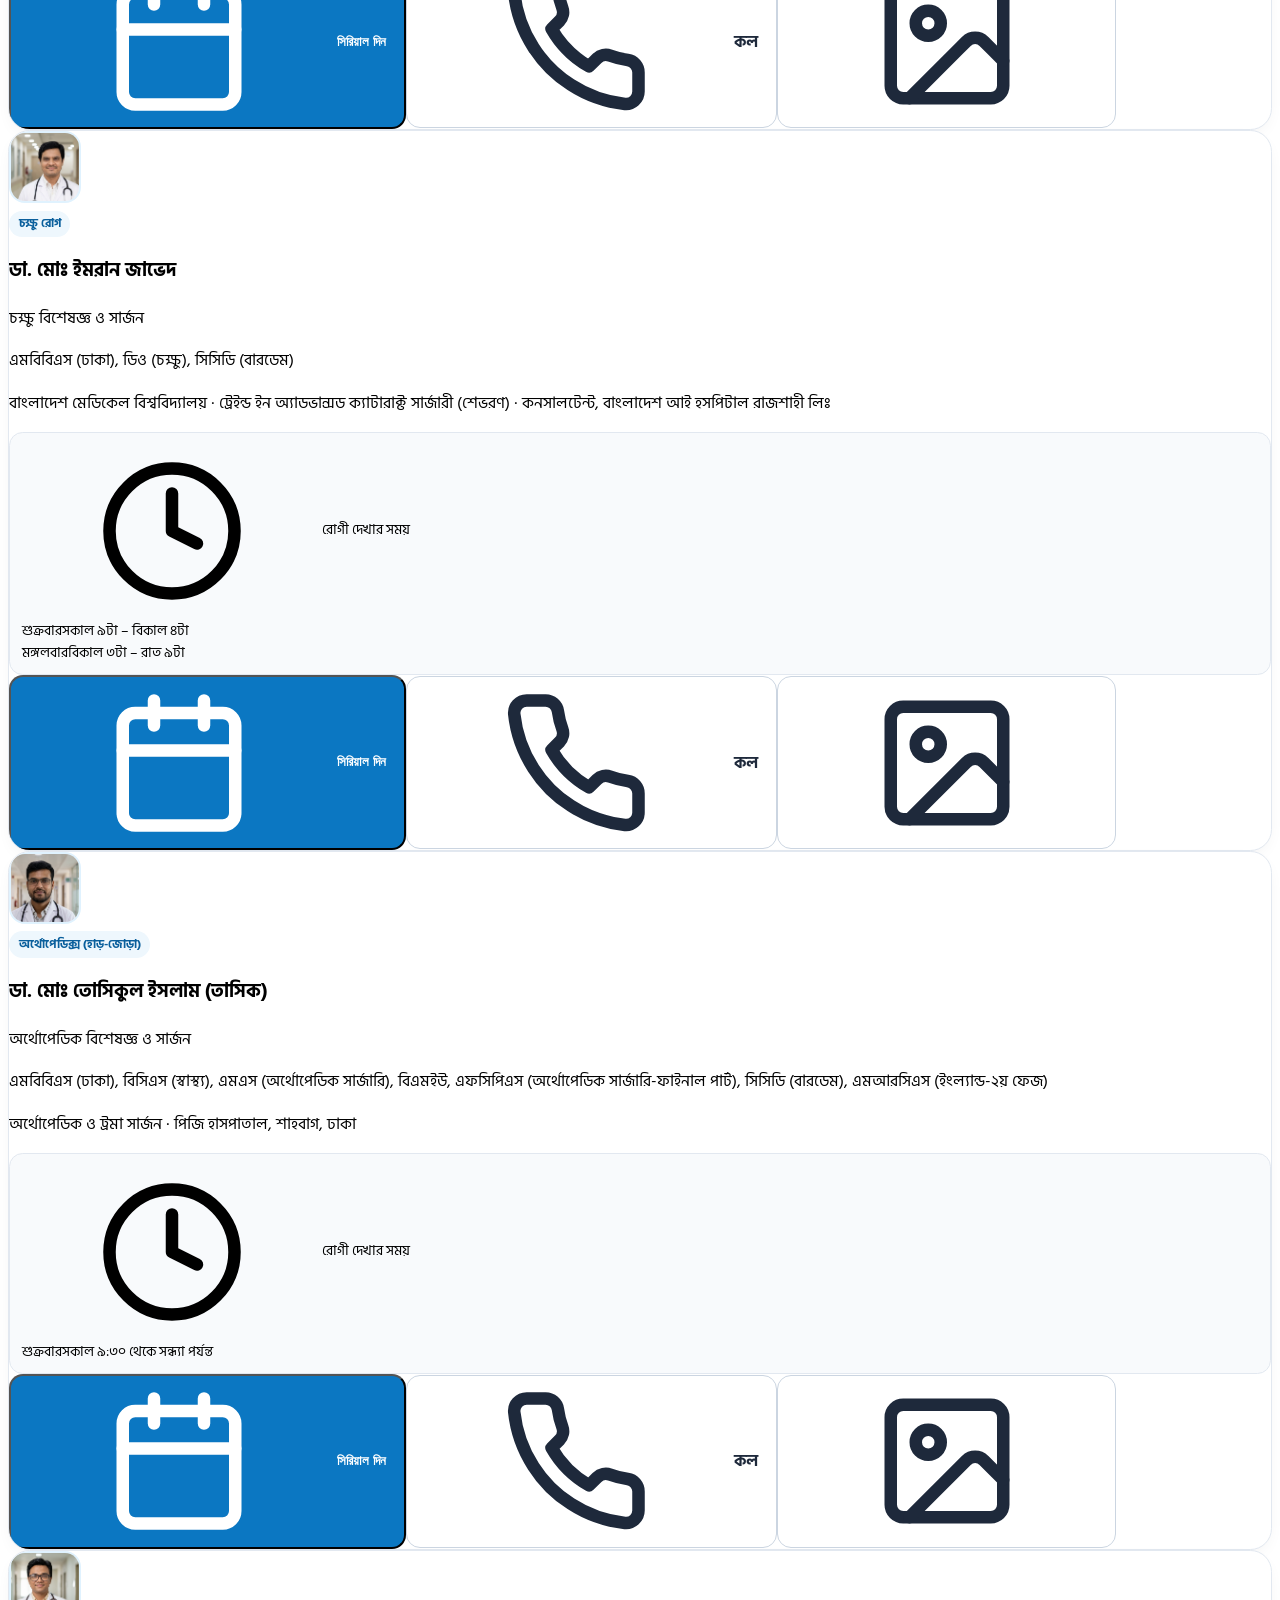
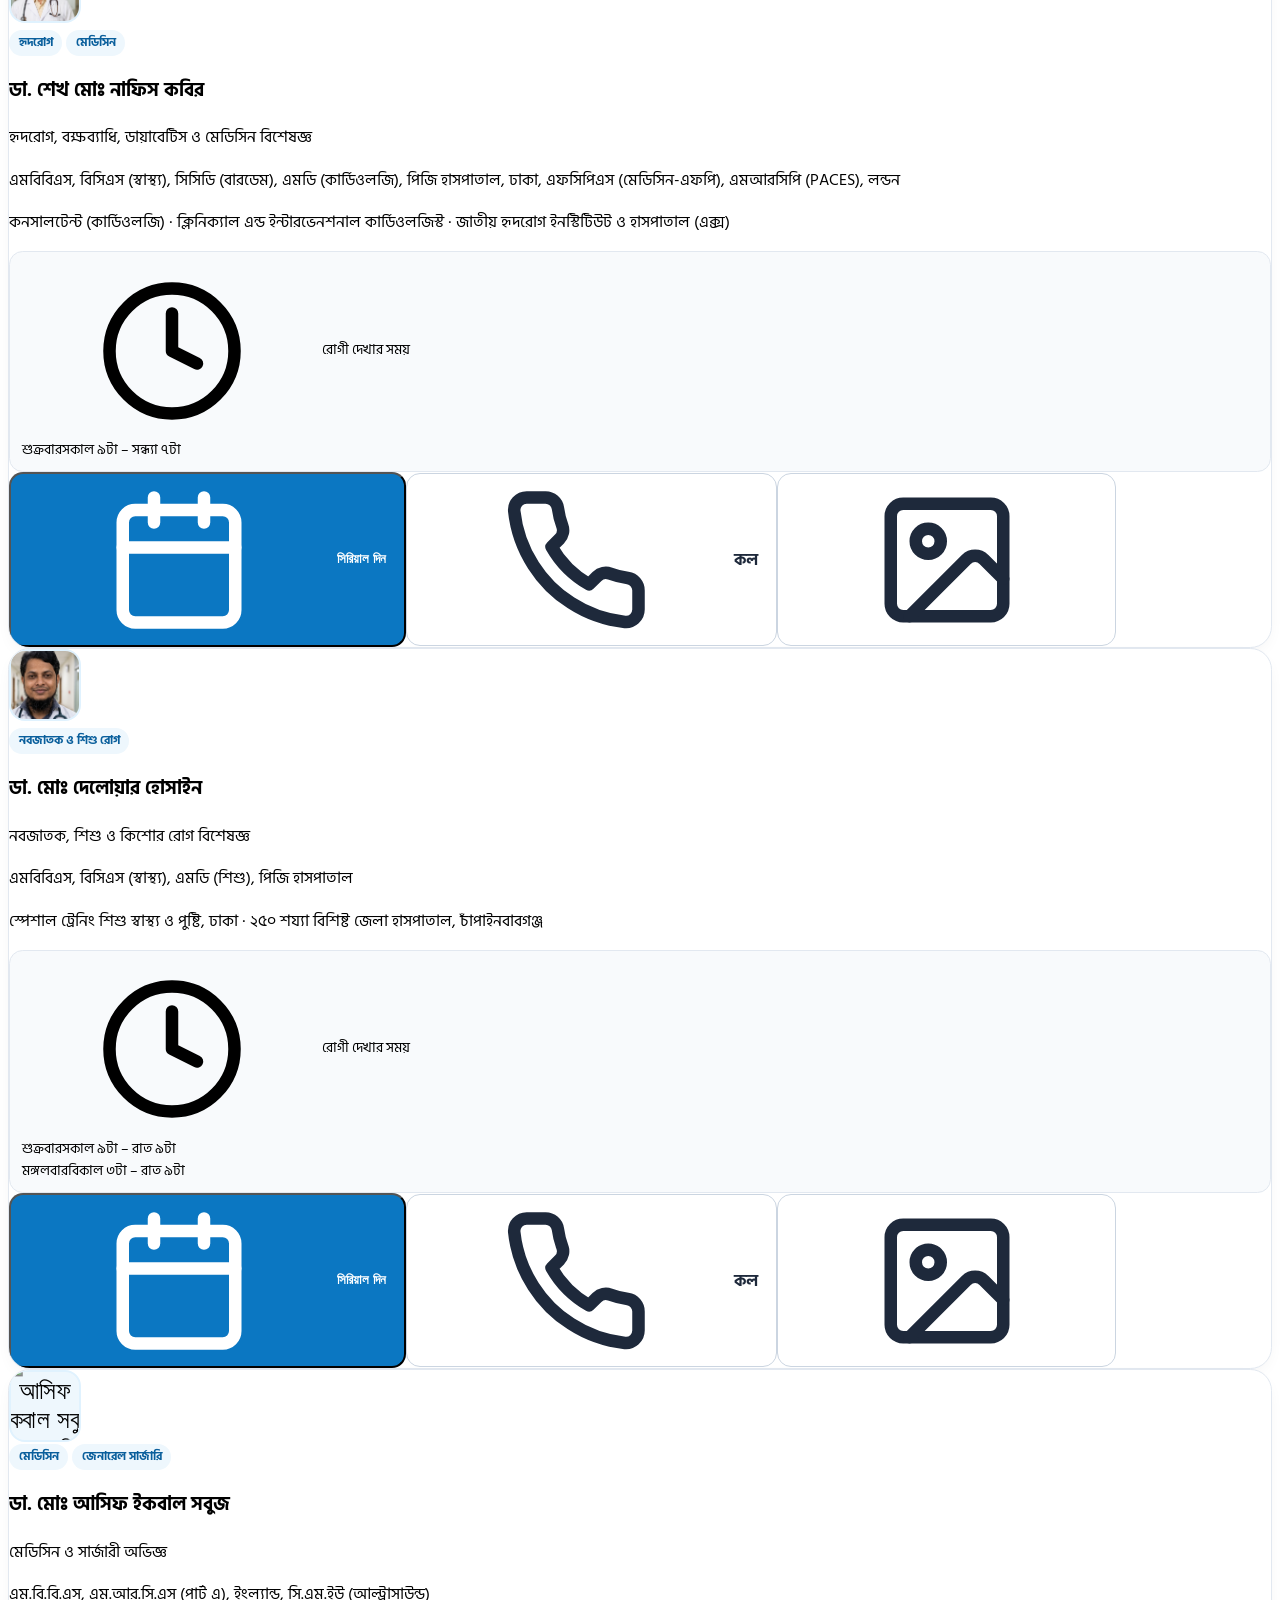
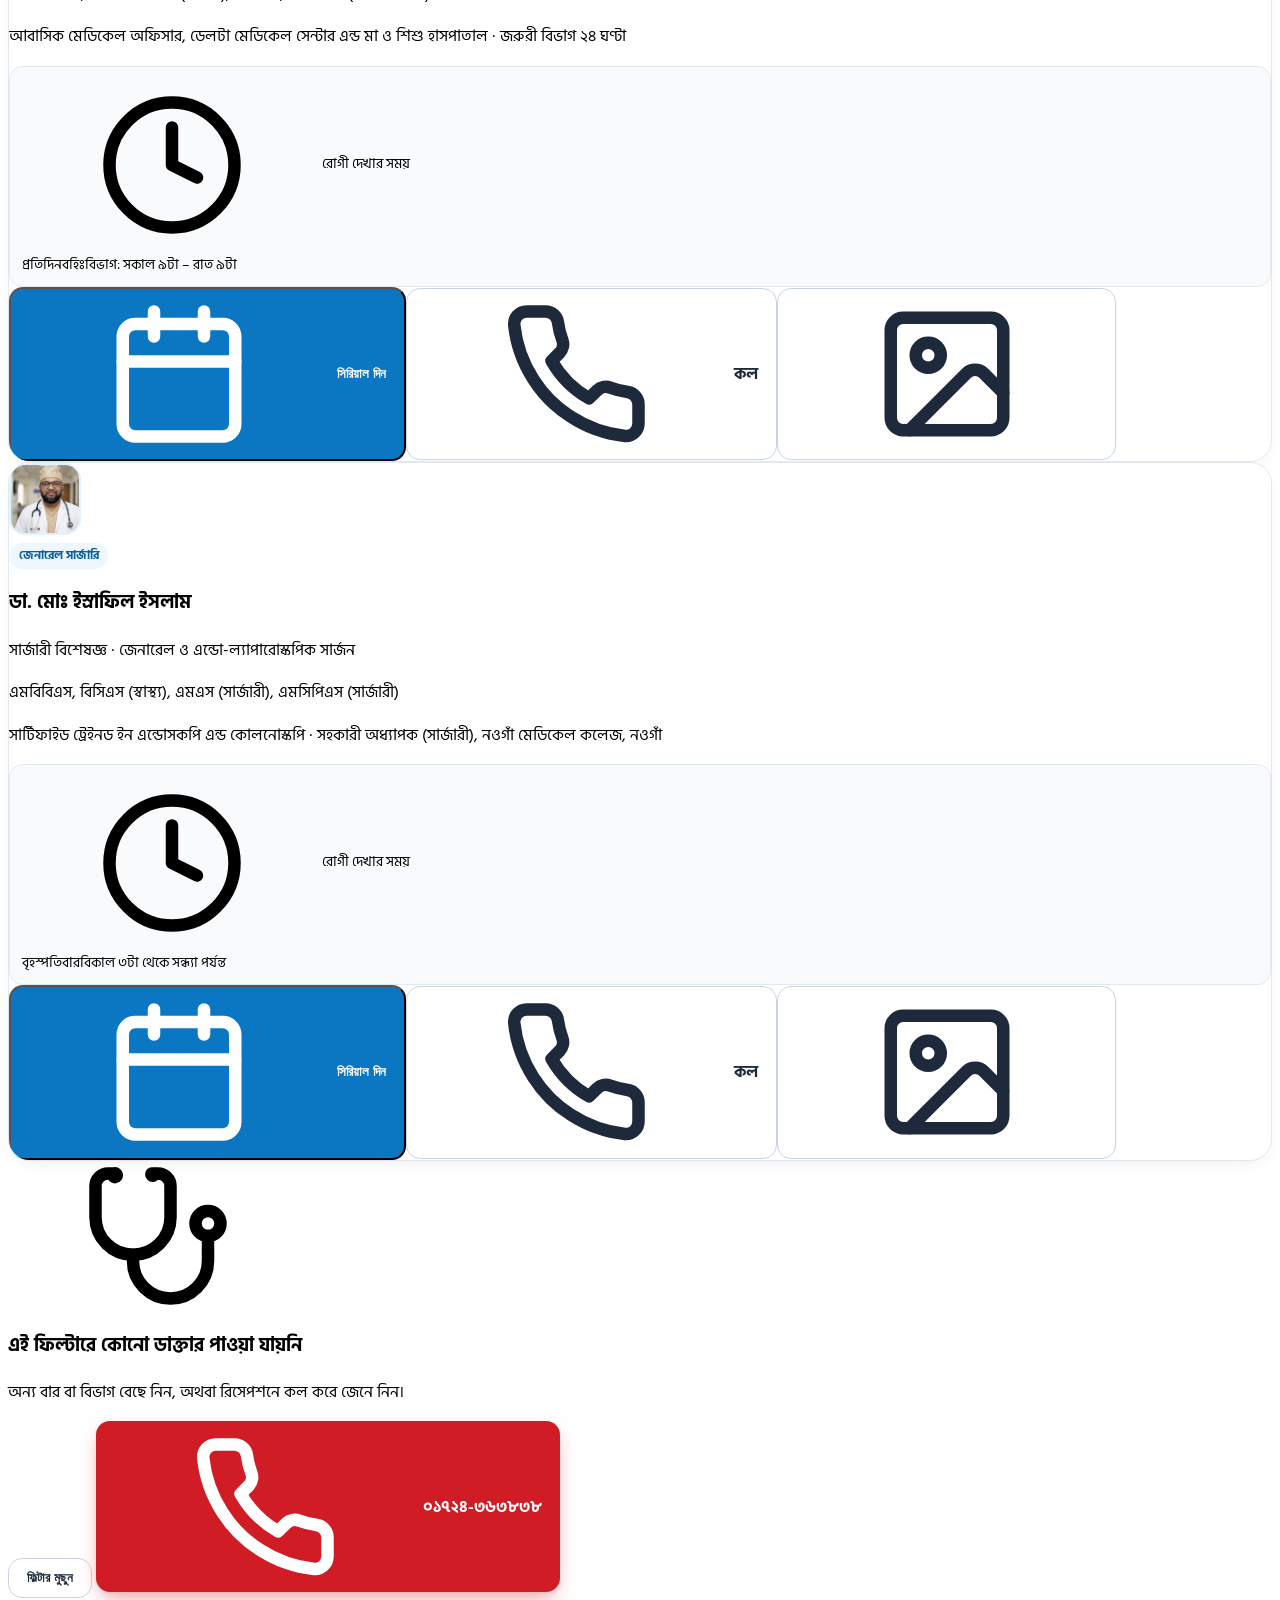
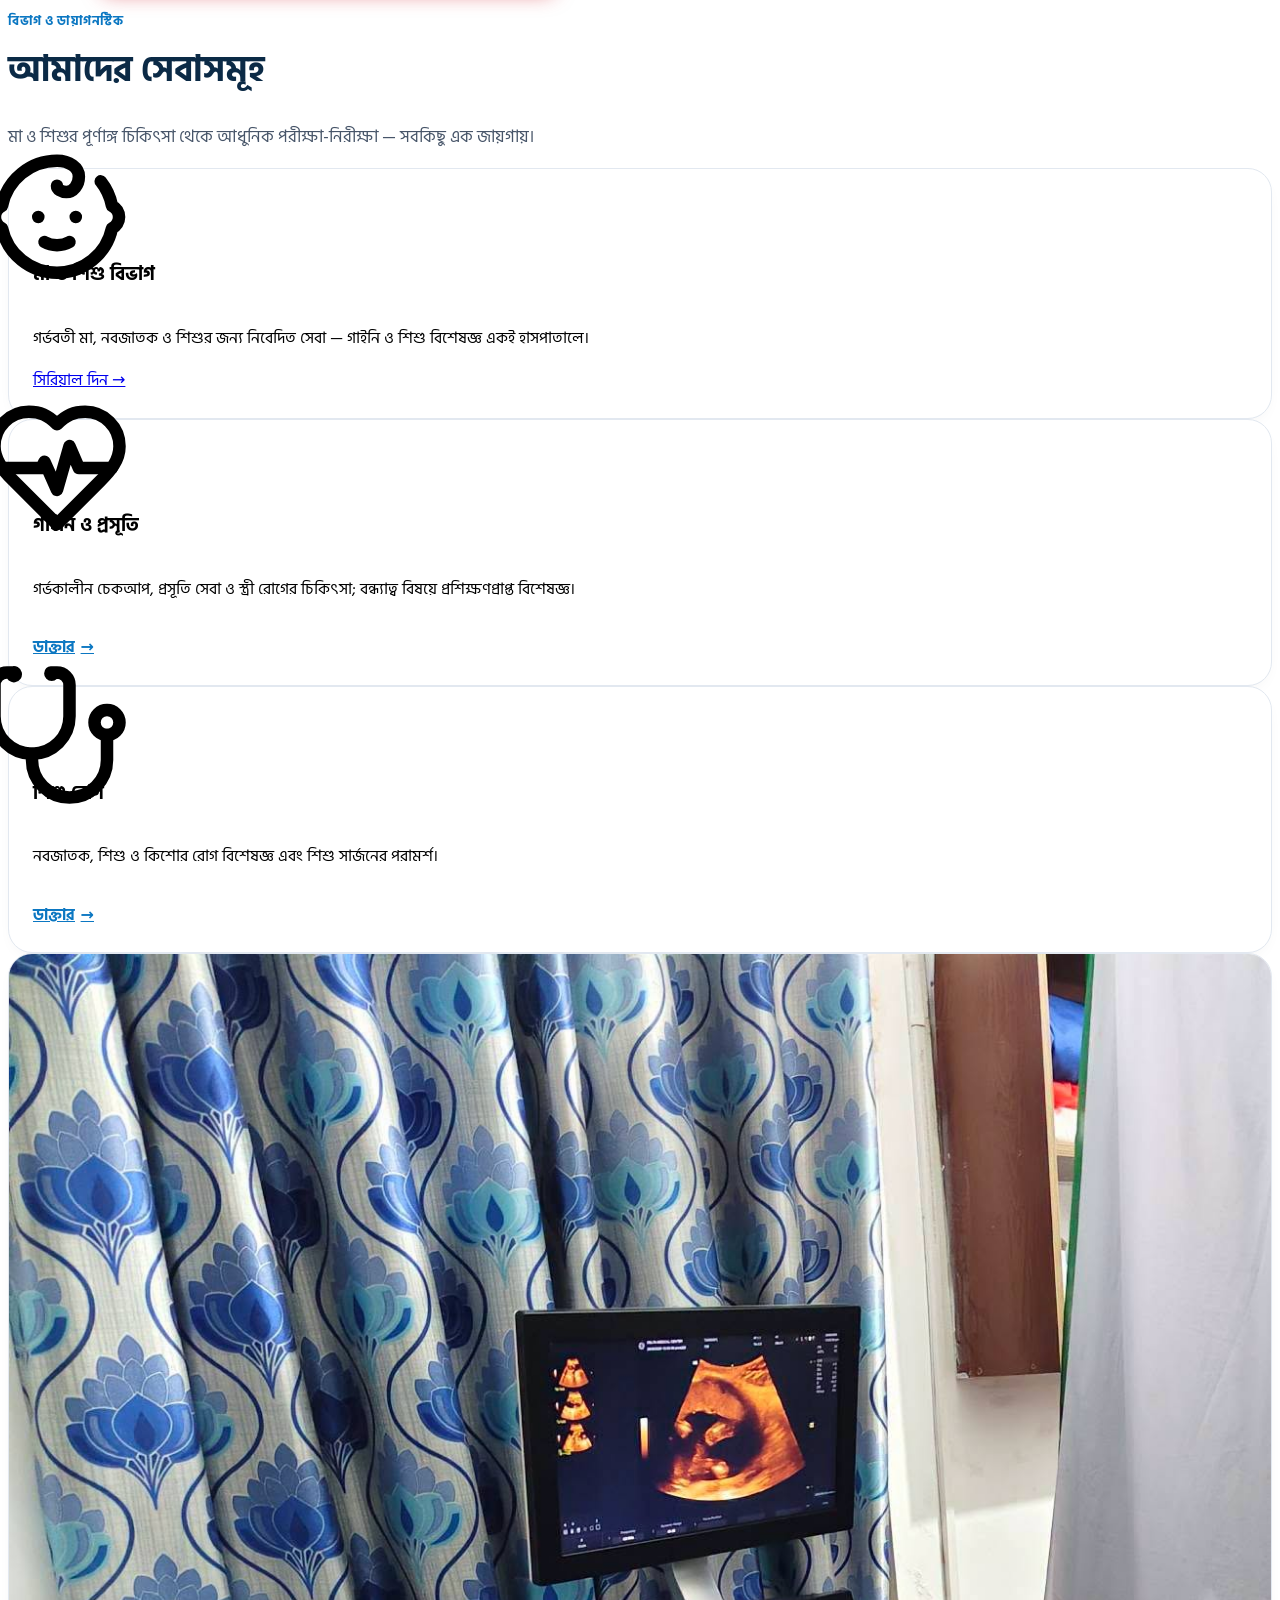
==== commit 1d3bdbe2: "Adding Reliability & Safety + Patient 'Check My Serial' Lookup" ====
--- a/index.html
+++ b/index.html
@@ -407,18 +407,18 @@
       </div>
     </section>
 
-    <!-- ============ 5. SERIAL REQUEST FORM ============ -->
+    <!-- ============ 5. SERIAL REQUEST FORM & LOOKUP ============ -->
     <section id="serial" class="py-14 lg:py-20 bg-gradient-to-br from-brand-700 to-brand-900 text-white scroll-mt-20">
       <div class="mx-auto max-w-7xl px-4 grid lg:grid-cols-2 gap-10 lg:gap-14 items-start">
         <div>
-          <p class="eyebrow !text-sun-300" data-i18n="form.eyebrow">দ্রুত সিরিয়াল</p>
-          <h2 class="section-title !text-white" data-i18n="form.title">হোয়াটসঅ্যাপে সিরিয়াল অনুরোধ</h2>
-          <p class="mt-3 text-brand-100 text-lg" data-i18n="form.lead">ফর্মটি পূরণ করে পাঠান — রিসেপশনের হোয়াটসঅ্যাপে মেসেজ চলে যাবে এবং তারা আপনার সিরিয়াল নিশ্চিত করবেন।</p>
+          <p class="eyebrow !text-sun-300" data-i18n="form.eyebrow">অনলাইন ও হোয়াটসঅ্যাপ সিরিয়াল</p>
+          <h2 class="section-title !text-white" data-i18n="form.title">অনলাইনে সিরিয়াল বুক করুন</h2>
+          <p class="mt-3 text-brand-100 text-lg" data-i18n="form.lead">ফর্মটি পূরণ করে সিরিয়াল বুক করুন — আপনার তথ্য সরাসরি হাসপাতালের রিসেপশন সিস্টেমে জমা হবে। চাইলে এক ট্যাপে হোয়াটসঅ্যাপেও পাঠাতে পারবেন।</p>
 
           <ol class="mt-8 space-y-4">
-            <li class="step"><span class="step-num" data-num="1">১</span><span data-i18n="form.steps1">ফর্ম পূরণ করুন</span></li>
-            <li class="step"><span class="step-num" data-num="2">২</span><span data-i18n="form.steps2">হোয়াটসঅ্যাপে পাঠান</span></li>
-            <li class="step"><span class="step-num" data-num="3">৩</span><span data-i18n="form.steps3">রিসেপশন থেকে নিশ্চিতকরণ পান</span></li>
+            <li class="step"><span class="step-num" data-num="1">১</span><span data-i18n="form.steps1">রোগীর তথ্য ও পছন্দের তারিখ দিন</span></li>
+            <li class="step"><span class="step-num" data-num="2">২</span><span data-i18n="form.steps2">অনলাইনে সিরিয়াল জমা দিন বা হোয়াটসঅ্যাপে পাঠান</span></li>
+            <li class="step"><span class="step-num" data-num="3">৩</span><span data-i18n="form.steps3">রিসেপশন থেকে কল বা মেসেজে নিশ্চিতকরণ পান</span></li>
           </ol>
 
           <div class="mt-8 rounded-2xl bg-white/10 border border-white/15 p-5">
@@ -430,47 +430,88 @@
           </div>
         </div>
 
-        <form id="serialForm" class="bg-white text-slate-800 rounded-3xl shadow-2xl p-5 sm:p-8" novalidate>
-          <div class="grid gap-5">
-            <div>
-              <label for="fName" class="label"><svg class="icon w-4 h-4 text-brand-600"><use href="#i-user"/></svg><span data-i18n="form.name">রোগীর নাম</span> <span class="text-delta-600">*</span></label>
-              <input id="fName" name="name" type="text" class="field" autocomplete="name" required maxlength="60" data-i18n-placeholder="form.namePh" placeholder="যেমন: রহিমা খাতুন" aria-describedby="eName" />
-              <p id="eName" class="err" data-i18n="form.err.name" hidden>রোগীর নাম লিখুন</p>
-            </div>
-            <div>
-              <label for="fPhone" class="label"><svg class="icon w-4 h-4 text-brand-600"><use href="#i-phone"/></svg><span data-i18n="form.phone">মোবাইল নম্বর</span> <span class="text-delta-600">*</span></label>
-              <input id="fPhone" name="phone" type="tel" inputmode="tel" class="field" autocomplete="tel" required maxlength="17" data-i18n-placeholder="form.phonePh" placeholder="০১XXXXXXXXX" aria-describedby="ePhone" />
-              <p id="ePhone" class="err" data-i18n="form.err.phone" hidden>সঠিক ১১ ডিজিটের মোবাইল নম্বর দিন (০১XXXXXXXXX)</p>
-            </div>
-            <div>
-              <label for="fTarget" class="label"><svg class="icon w-4 h-4 text-brand-600"><use href="#i-steth"/></svg><span data-i18n="form.target">ডাক্তার / বিভাগ</span> <span class="text-delta-600">*</span></label>
-              <div class="relative">
-                <select id="fTarget" name="target" class="field appearance-none pr-10" required aria-describedby="eTarget"></select>
-                <svg class="icon w-5 h-5 absolute right-3 top-1/2 -translate-y-1/2 text-slate-400 pointer-events-none"><use href="#i-down"/></svg>
+        <div class="bg-white text-slate-800 rounded-3xl shadow-2xl p-5 sm:p-8 min-w-0">
+          <!-- Mode Switcher: Book New Serial vs Check My Serial -->
+          <div class="bg-slate-100 rounded-2xl p-1 grid grid-cols-2 gap-1 mb-6" role="tablist" aria-label="Serial booking or lookup">
+            <button type="button" id="serialTabBook" role="tab" aria-selected="true" aria-controls="serialForm"
+                    class="rounded-xl px-3 py-2.5 text-xs sm:text-sm font-bold transition bg-white text-brand-800 shadow-sm cursor-pointer text-center">
+              <span data-i18n="form.tabBook">নতুন সিরিয়াল বুক</span>
+            </button>
+            <button type="button" id="serialTabLookup" role="tab" aria-selected="false" aria-controls="serialLookupPanel"
+                    class="rounded-xl px-3 py-2.5 text-xs sm:text-sm font-bold transition text-slate-600 hover:text-slate-900 cursor-pointer text-center">
+              <span data-i18n="form.tabLookup">আমার সিরিয়াল চেক</span>
+            </button>
+          </div>
+
+          <!-- Tab 1: New Serial Booking Form -->
+          <form id="serialForm" role="tabpanel" aria-labelledby="serialTabBook" novalidate>
+            <div class="grid gap-5">
+              <div>
+                <label for="fName" class="label"><svg class="icon w-4 h-4 text-brand-600"><use href="#i-user"/></svg><span data-i18n="form.name">রোগীর নাম</span> <span class="text-delta-600">*</span></label>
+                <input id="fName" name="name" type="text" class="field" autocomplete="name" required maxlength="60" data-i18n-placeholder="form.namePh" placeholder="যেমন: রহিমা খাতুন" aria-describedby="eName" />
+                <p id="eName" class="err" data-i18n="form.err.name" hidden>রোগীর নাম লিখুন</p>
               </div>
-              <p id="eTarget" class="err" data-i18n="form.err.target" hidden>ডাক্তার বা বিভাগ নির্বাচন করুন</p>
-            </div>
-            <div>
-              <label for="fDate" class="label"><svg class="icon w-4 h-4 text-brand-600"><use href="#i-cal"/></svg><span data-i18n="form.date">পছন্দের তারিখ</span> <span class="text-delta-600">*</span></label>
-              <input id="fDate" name="date" type="date" class="field" required aria-describedby="eDate dayHint" />
-              <p id="eDate" class="err" data-i18n="form.err.date" hidden>আজ বা পরবর্তী কোনো তারিখ নির্বাচন করুন</p>
-              <p id="dayHint" class="mt-2 text-sm" aria-live="polite"></p>
-            </div>
-
-            <div class="grid gap-2.5 pt-1">
-              <button id="serialSubmitBtn" type="submit" class="btn btn-brand btn-lg justify-center w-full shadow-soft">
-                <svg class="icon w-5 h-5"><use href="#i-cal"/></svg>
-                <span id="serialSubmitText" data-i18n="form.submit">সিরিয়াল বুক করুন</span>
+              <div>
+                <label for="fPhone" class="label"><svg class="icon w-4 h-4 text-brand-600"><use href="#i-phone"/></svg><span data-i18n="form.phone">মোবাইল নম্বর</span> <span class="text-delta-600">*</span></label>
+                <input id="fPhone" name="phone" type="tel" inputmode="tel" class="field" autocomplete="tel" required maxlength="17" data-i18n-placeholder="form.phonePh" placeholder="০১XXXXXXXXX" aria-describedby="ePhone" />
+                <p id="ePhone" class="err" data-i18n="form.err.phone" hidden>সঠিক ১১ ডিজিটের মোবাইল নম্বর দিন (০১XXXXXXXXX)</p>
+              </div>
+              <div>
+                <label for="fTarget" class="label"><svg class="icon w-4 h-4 text-brand-600"><use href="#i-steth"/></svg><span data-i18n="form.target">ডাক্তার / বিভাগ</span> <span class="text-delta-600">*</span></label>
+                <div class="relative">
+                  <select id="fTarget" name="target" class="field appearance-none pr-10" required aria-describedby="eTarget"></select>
+                  <svg class="icon w-5 h-5 absolute right-3 top-1/2 -translate-y-1/2 text-slate-400 pointer-events-none"><use href="#i-down"/></svg>
+                </div>
+                <p id="eTarget" class="err" data-i18n="form.err.target" hidden>ডাক্তার বা বিভাগ নির্বাচন করুন</p>
+              </div>
+              <div>
+                <label for="fDate" class="label"><svg class="icon w-4 h-4 text-brand-600"><use href="#i-cal"/></svg><span data-i18n="form.date">পছন্দের তারিখ</span> <span class="text-delta-600">*</span></label>
+                <input id="fDate" name="date" type="date" class="field" required aria-describedby="eDate dayHint" />
+                <p id="eDate" class="err" data-i18n="form.err.date" hidden>আজ বা পরবর্তী কোনো তারিখ নির্বাচন করুন</p>
+                <p id="dayHint" class="mt-2 text-sm" aria-live="polite"></p>
+              </div>
+
+              <div class="grid gap-2.5 pt-1">
+                <button id="serialSubmitBtn" type="submit" class="btn btn-brand btn-lg justify-center w-full shadow-soft">
+                  <svg class="icon w-5 h-5"><use href="#i-cal"/></svg>
+                  <span id="serialSubmitText" data-i18n="form.submit">সিরিয়াল বুক করুন</span>
+                </button>
+                <button id="serialWaBtn" type="button" class="btn btn-wa justify-center w-full text-sm sm:text-base py-3">
+                  <svg class="icon w-5 h-5"><use href="#i-wa"/></svg>
+                  <span data-i18n="form.waDirect">সরাসরি হোয়াটসঅ্যাপে সিরিয়াল পাঠান</span>
+                </button>
+              </div>
+              <div id="formStatus" class="hidden" role="status" aria-live="polite"></div>
+              <p class="text-xs text-slate-500 text-center" data-i18n="form.privacy">আপনার তথ্য শুধুমাত্র হাসপাতালের সিরিয়াল বুকিংয়ের জন্য ব্যবহৃত হবে।</p>
+            </div>
+          </form>
+
+          <!-- Tab 2: Check My Serial Lookup Panel -->
+          <div id="serialLookupPanel" role="tabpanel" aria-labelledby="serialTabLookup" class="hidden">
+            <p class="text-sm text-slate-600 leading-relaxed mb-4" data-i18n="lookup.lead">বুকিংয়ের মোবাইল নম্বর দিন — আপনার সিরিয়াল স্ট্যাটাস, লাইভ অপেক্ষার অবস্থান ও ডিজিটাল স্লিপ দেখুন।</p>
+
+            <form id="serialLookupForm" class="grid gap-4" novalidate>
+              <div>
+                <label for="lookupPhone" class="label"><svg class="icon w-4 h-4 text-brand-600"><use href="#i-phone"/></svg><span data-i18n="form.phone">মোবাইল নম্বর</span> <span class="text-delta-600">*</span></label>
+                <input id="lookupPhone" name="lookupPhone" type="tel" inputmode="tel" class="field" autocomplete="tel" required maxlength="17" data-i18n-placeholder="form.phonePh" placeholder="০১XXXXXXXXX" aria-describedby="eLookupPhone" />
+                <p id="eLookupPhone" class="err" data-i18n="form.err.phone" hidden>সঠিক ১১ ডিজিটের মোবাইল নম্বর দিন (০১XXXXXXXXX)</p>
+              </div>
+
+              <div>
+                <label for="lookupDate" class="label"><svg class="icon w-4 h-4 text-brand-600"><use href="#i-cal"/></svg><span data-i18n="lookup.dateLabel">তারিখ (ঐচ্ছিক)</span></label>
+                <input id="lookupDate" name="lookupDate" type="date" class="field" />
+                <p class="mt-1.5 text-xs text-slate-500" data-i18n="lookup.dateHint">খালি রাখলে আজ ও আসন্ন সব সিরিয়াল দেখাবে</p>
+              </div>
+
+              <button id="lookupSubmitBtn" type="submit" class="btn btn-brand btn-lg justify-center w-full shadow-soft">
+                <svg class="icon w-5 h-5"><use href="#i-search"/></svg>
+                <span id="lookupSubmitText" data-i18n="lookup.submit">আমার সিরিয়াল খুঁজুন</span>
               </button>
-              <button id="serialWaBtn" type="button" class="btn btn-wa justify-center w-full text-sm sm:text-base py-3">
-                <svg class="icon w-5 h-5"><use href="#i-wa"/></svg>
-                <span data-i18n="form.waDirect">সরাসরি হোয়াটসঅ্যাপে সিরিয়াল পাঠান</span>
-              </button>
-            </div>
-            <div id="formStatus" class="hidden" role="status" aria-live="polite"></div>
-            <p class="text-xs text-slate-500 text-center" data-i18n="form.privacy">আপনার তথ্য শুধুমাত্র হাসপাতালের সিরিয়াল বুকিংয়ের জন্য ব্যবহৃত হবে।</p>
-          </div>
-        </form>
+            </form>
+
+            <div id="serialLookupResults" class="mt-5 space-y-3" aria-live="polite"></div>
+          </div>
+        </div>
       </div>
     </section>
   </main>
@@ -559,7 +600,7 @@
             <span data-i18n="queue.title">বর্তমান সিরিয়াল চলছে</span>
           </p>
           <p class="text-[11px] text-slate-500 mt-0.5 flex items-center gap-1">
-            <span data-i18n="queue.subtitle">প্রতি ২০ সেকেন্ডে আপডেট</span>
+            <span data-i18n="queue.subtitle">লাইভ আপডেট</span>
             <span id="liveQueueTime" class="text-emerald-700 font-semibold"></span>
           </p>
         </div>
@@ -568,6 +609,12 @@
         </button>
       </div>
       <div id="liveQueuePopoverList" class="p-3 space-y-2 overflow-y-auto flex-1 bg-slate-50/60"></div>
+      <div class="bg-white border-t border-slate-100 px-3.5 py-2.5 shrink-0 flex items-center justify-between gap-2">
+        <span class="text-[11px] text-slate-500" data-i18n="queue.alreadyBooked">ইতিমধ্যে বুক করেছেন?</span>
+        <button type="button" id="openLookupFromPopoverBtn" class="text-xs font-bold text-emerald-700 hover:text-emerald-800 hover:underline cursor-pointer whitespace-nowrap" data-i18n="queue.checkMine">
+          আমার সিরিয়াল চেক করুন →
+        </button>
+      </div>
     </div>
 
     <!-- Brief Auto Pop-up Teaser Bubble -->
@@ -621,7 +668,10 @@
       <div class="mt-4 rounded-2xl bg-gradient-to-br from-emerald-50 to-brand-50 border border-emerald-200 p-4 text-center">
         <p class="text-xs font-bold uppercase tracking-wider text-emerald-800" data-i18n="slip.badgeLabel">আপনার সিরিয়াল নম্বর</p>
         <p id="slipSerialBadge" class="mt-1 text-4xl font-extrabold tracking-tight text-brand-900">SL-01</p>
-        <p class="mt-1 text-xs font-semibold text-emerald-700" data-i18n="slip.note">চেম্বারে আসার সময় এই স্লিপটি রিসেপশনে দেখান</p>
+        <div id="slipStatusWrap" class="mt-2 hidden">
+          <span id="slipStatusBadge" class="inline-flex items-center gap-1 rounded-full border px-2.5 py-0.5 text-xs font-bold"></span>
+        </div>
+        <p class="mt-1.5 text-xs font-semibold text-emerald-700" data-i18n="slip.note">চেম্বারে আসার সময় এই স্লিপটি রিসেপশনে দেখান</p>
       </div>
 
       <!-- Patient & Appointment Details -->
--- a/css/styles.css
+++ b/css/styles.css
@@ -150,6 +150,9 @@
   opacity: 0.65;
   cursor: not-allowed;
   transform: none;
+}
+.btn.hidden {
+  display: none !important;
 }
 .btn-lg {
   padding: 0.9rem 1.4rem;
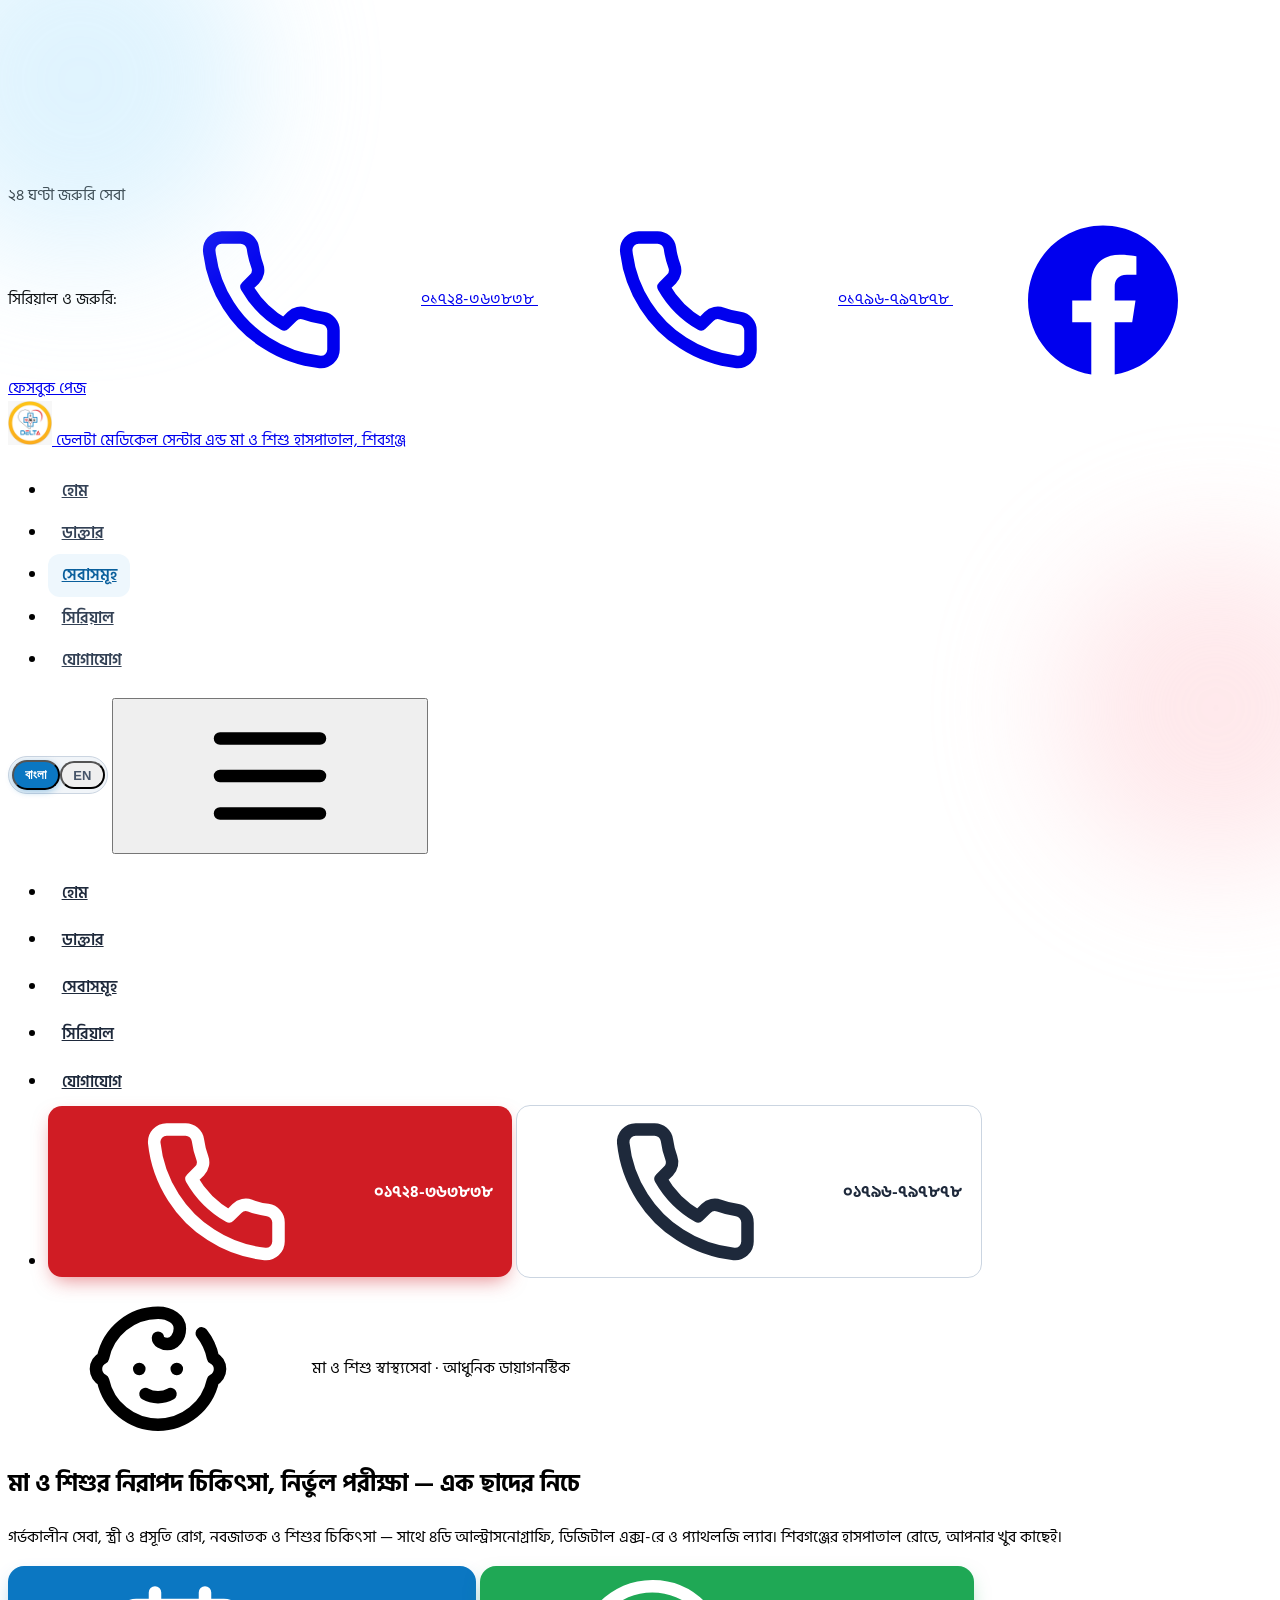
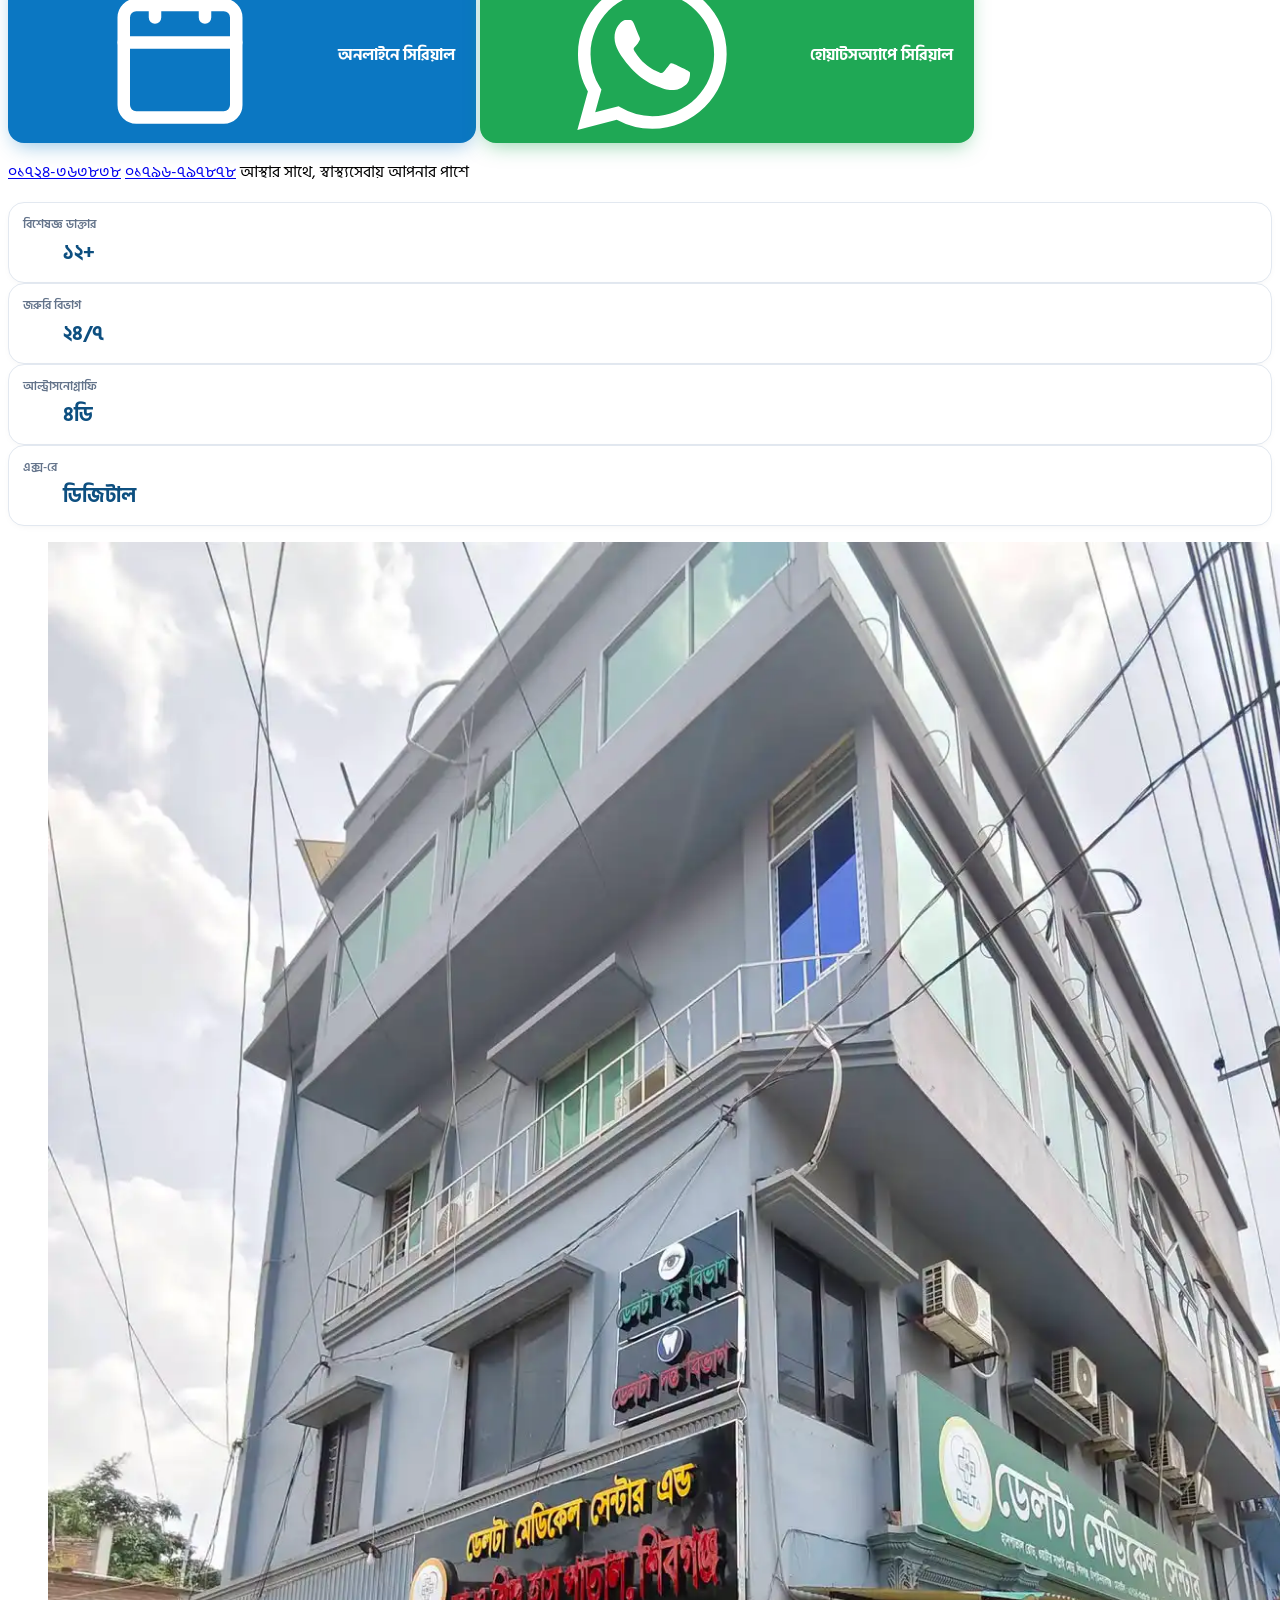
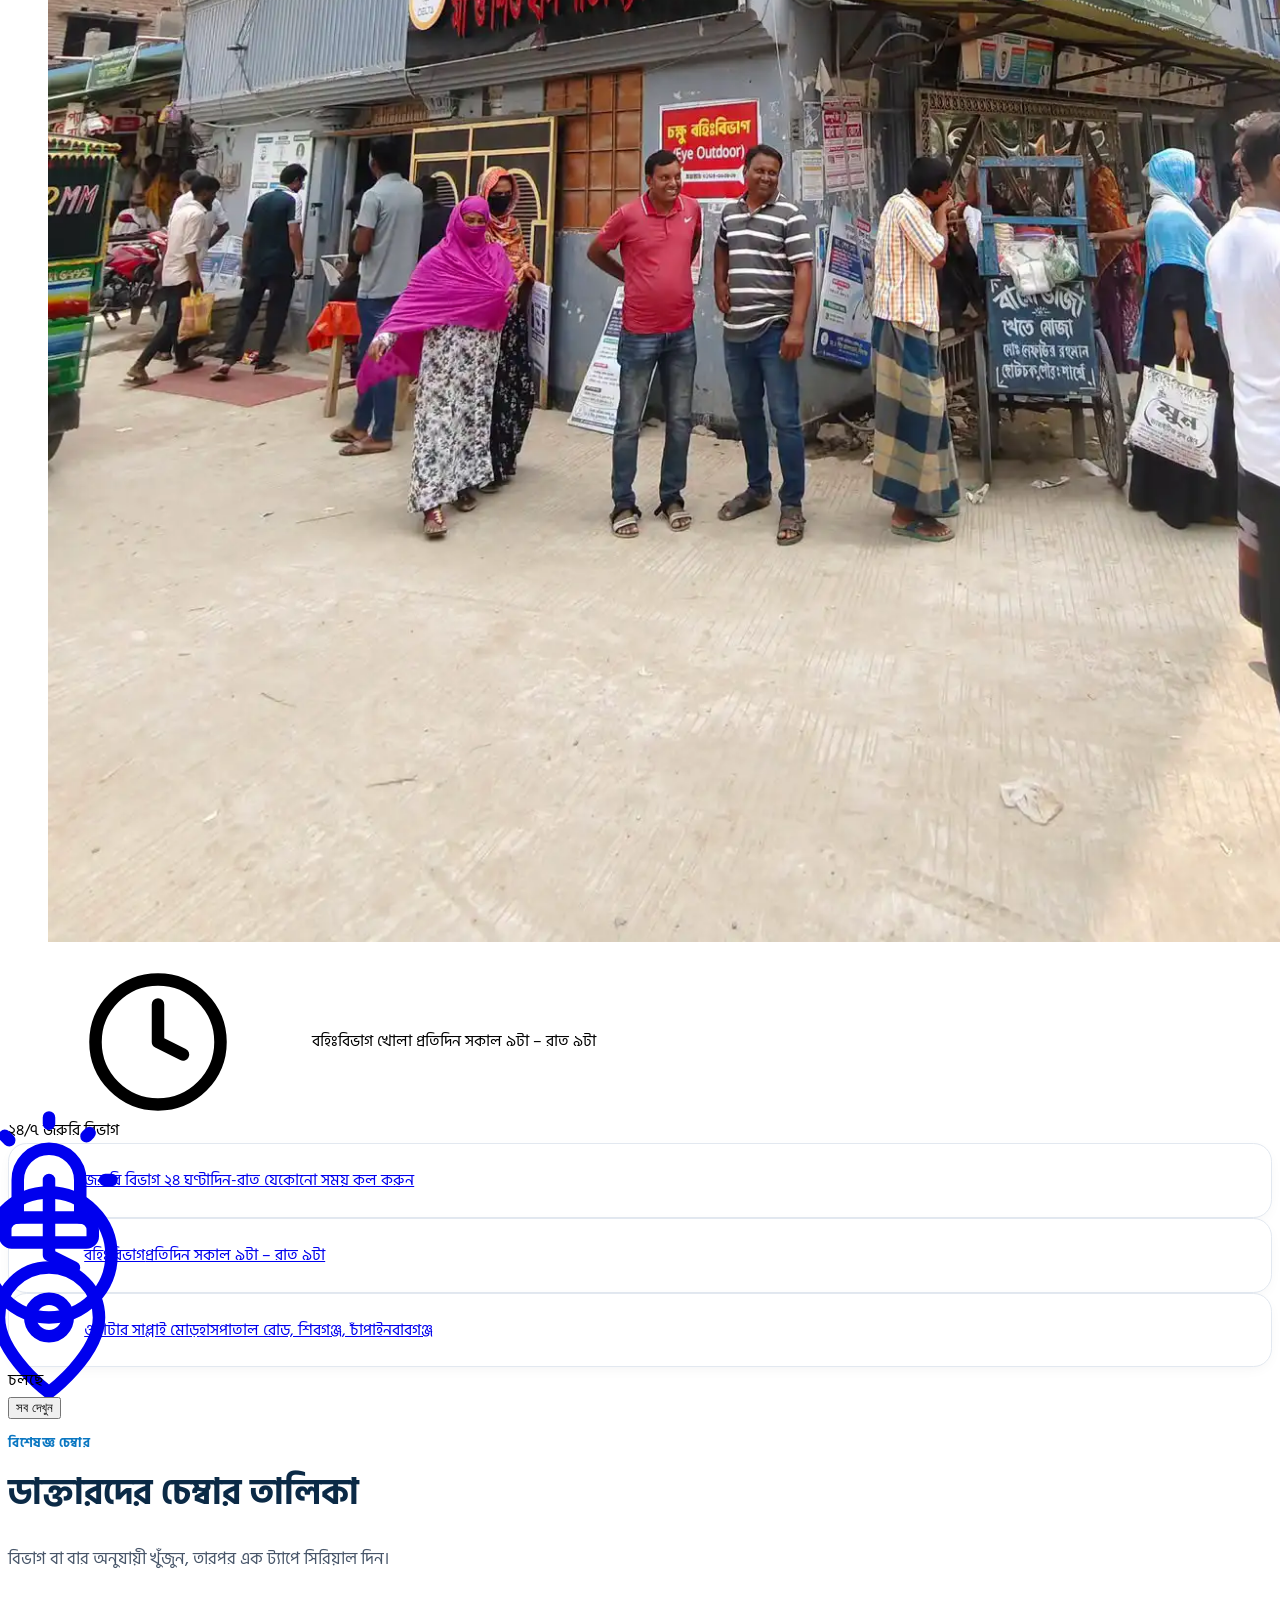
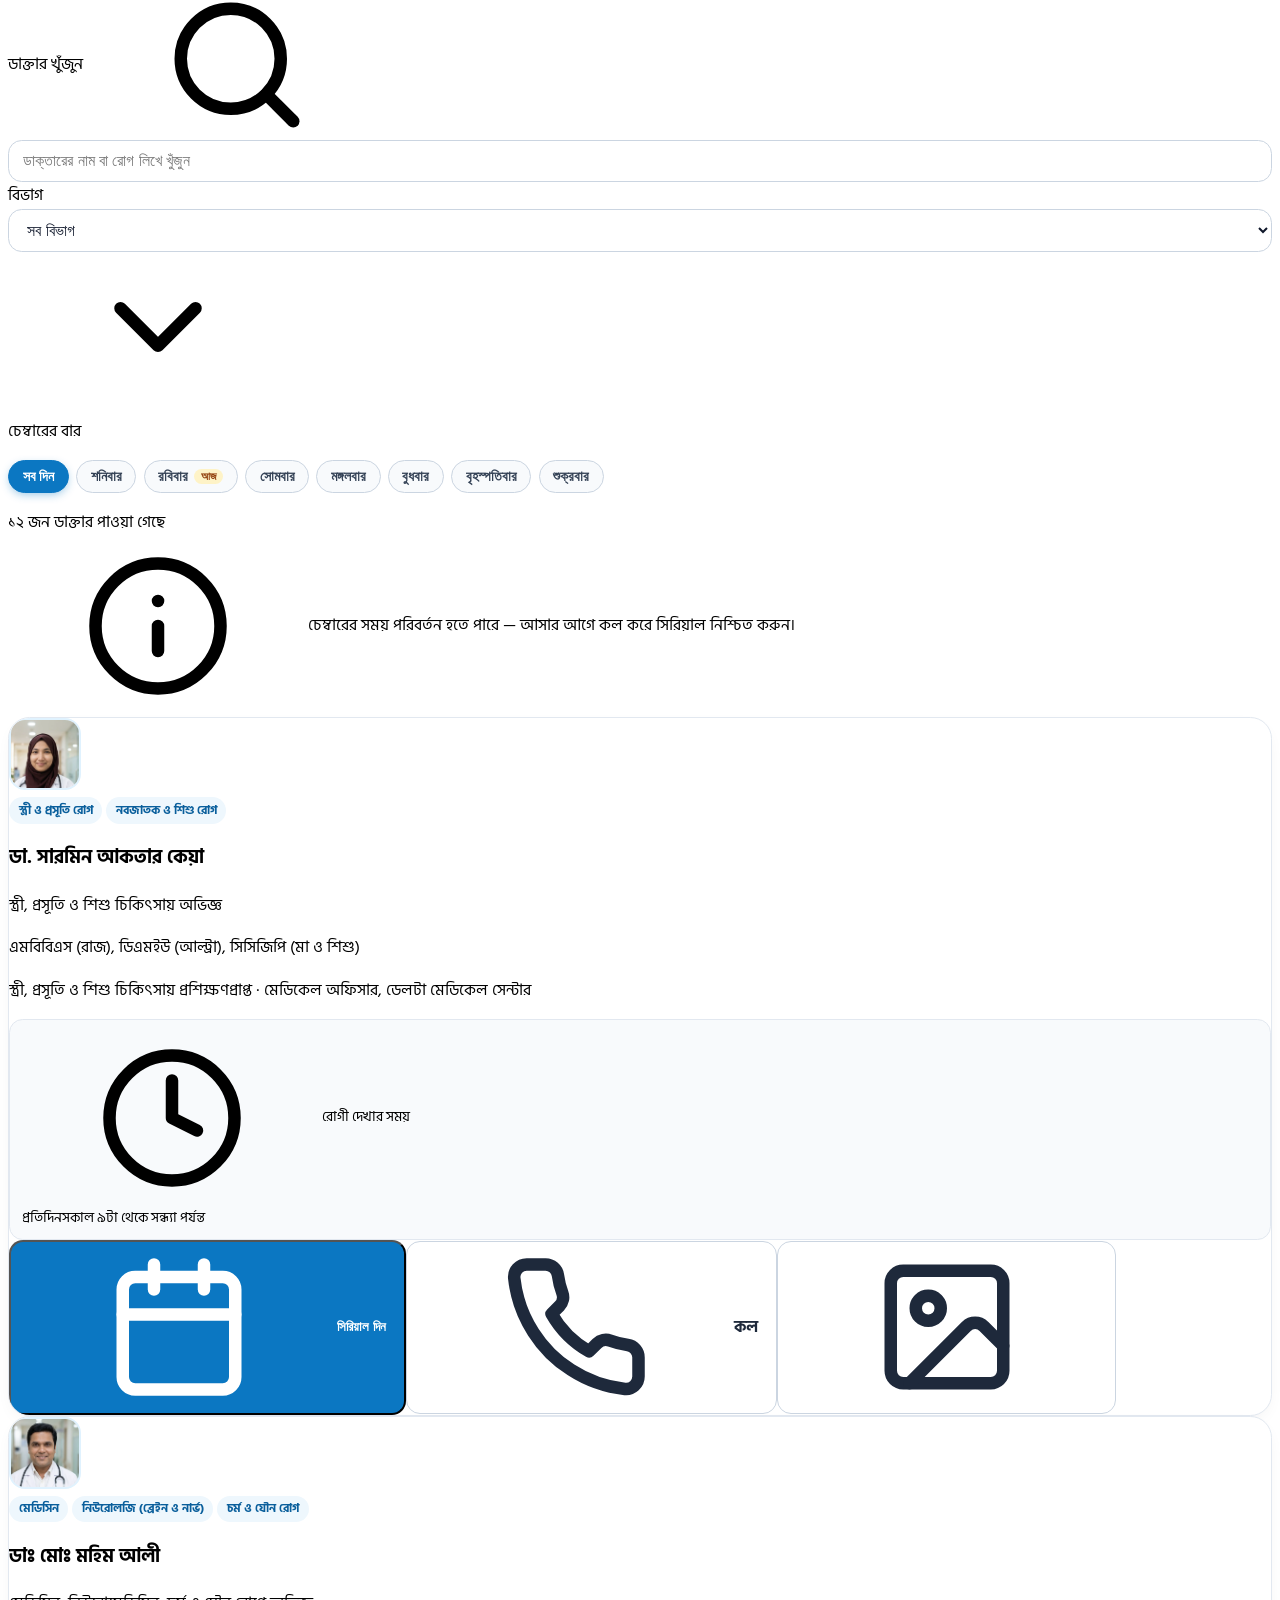
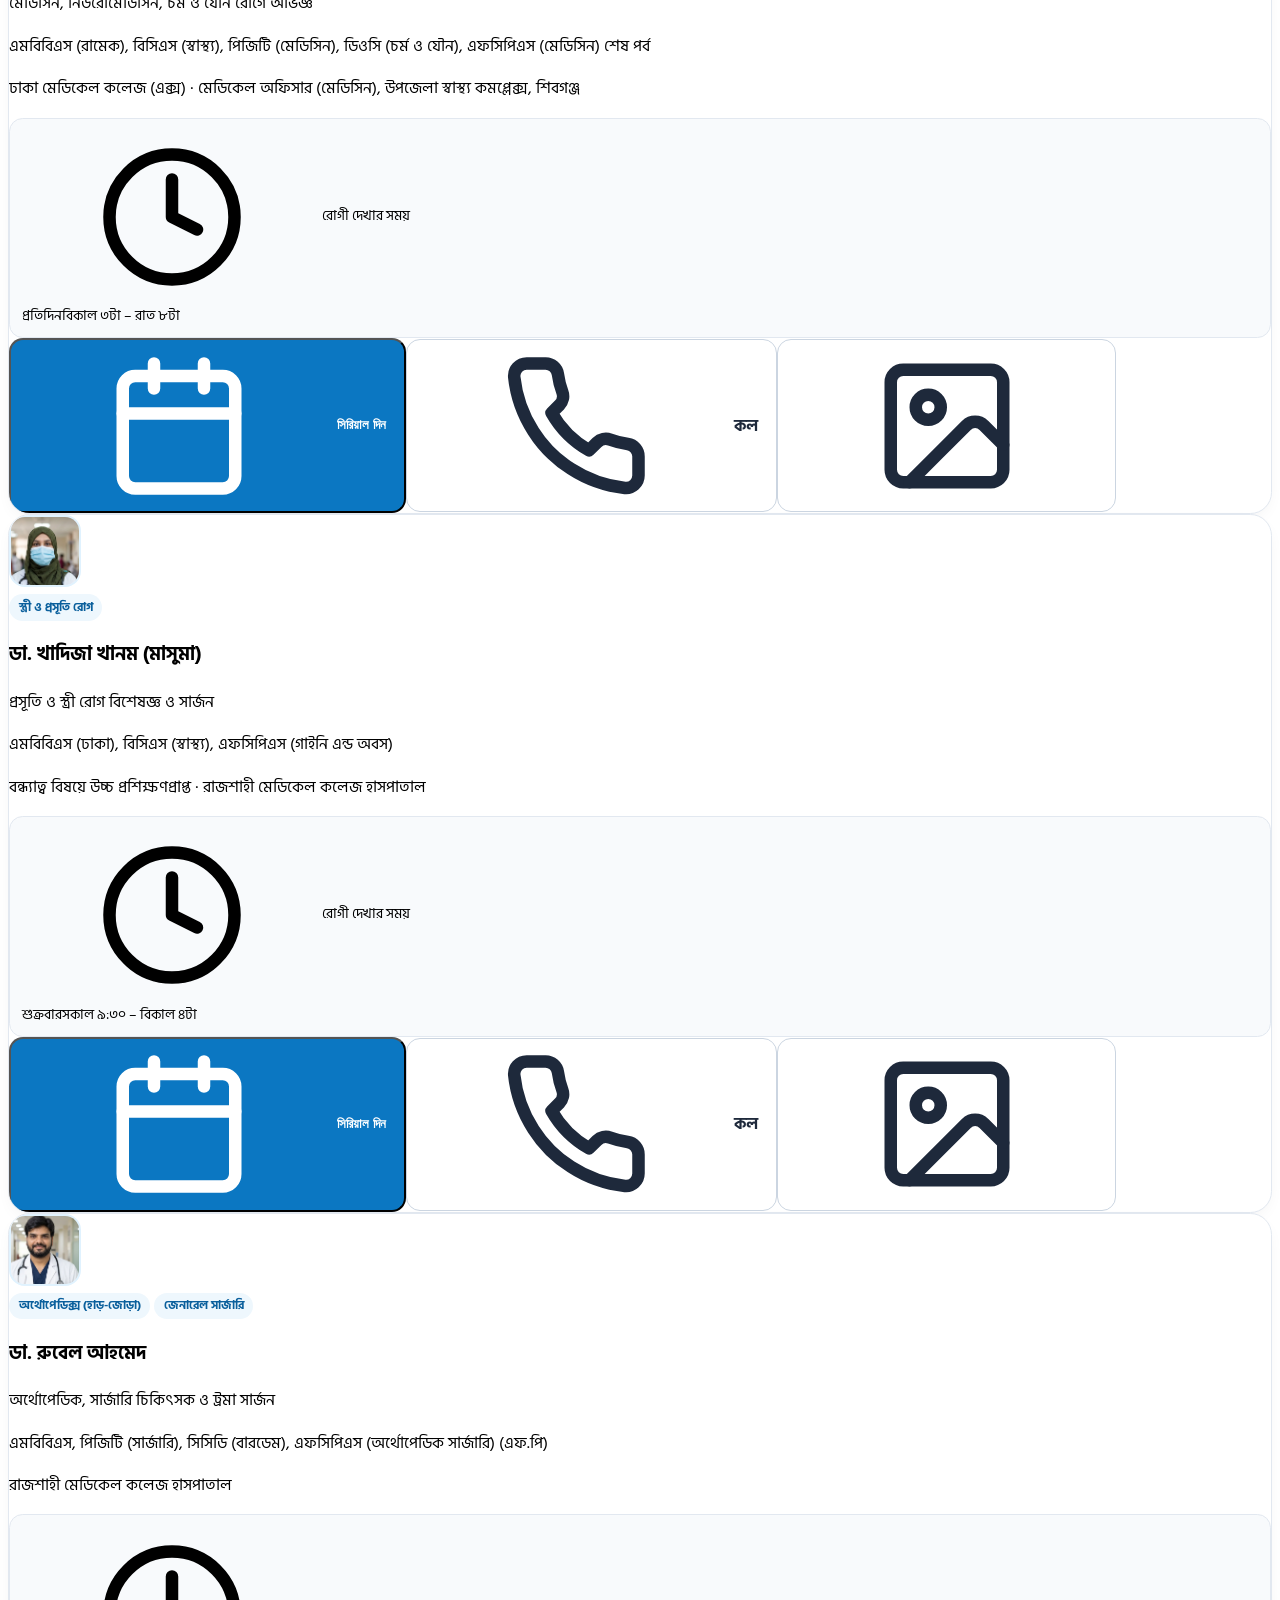
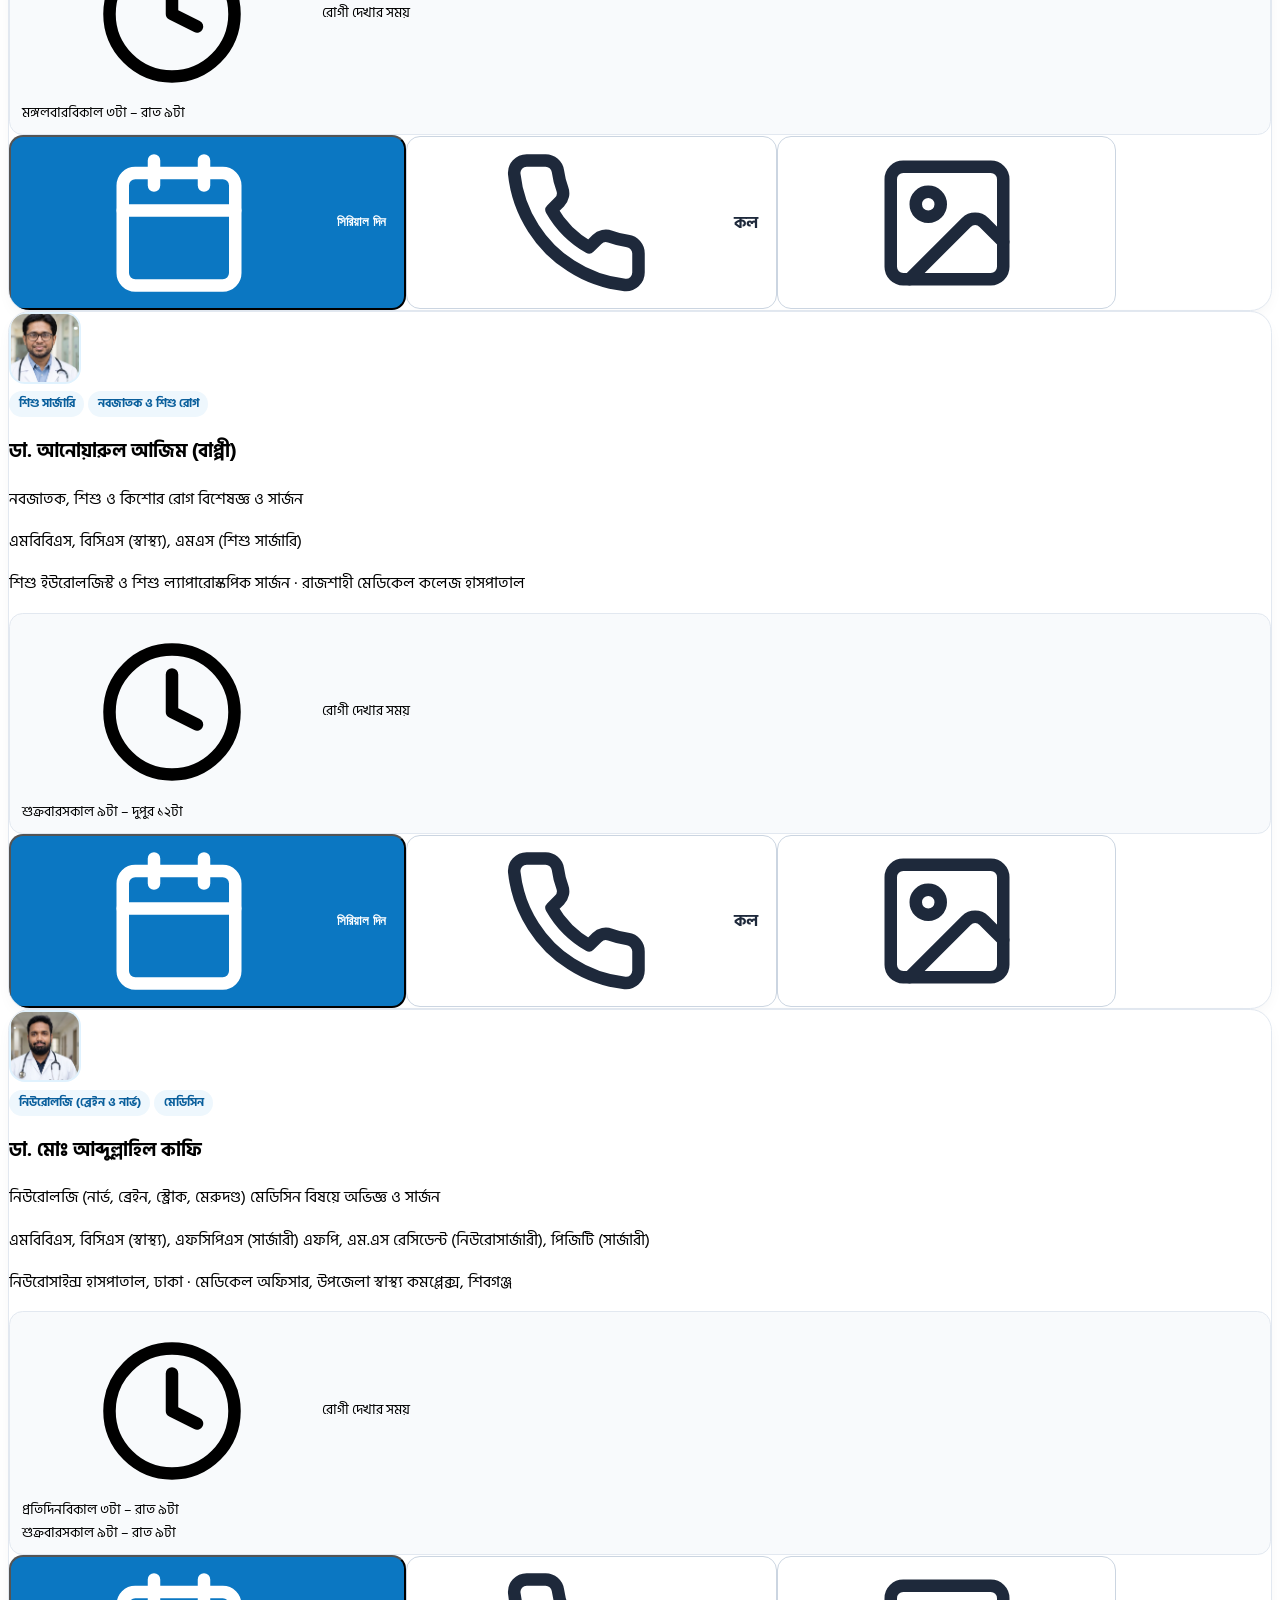
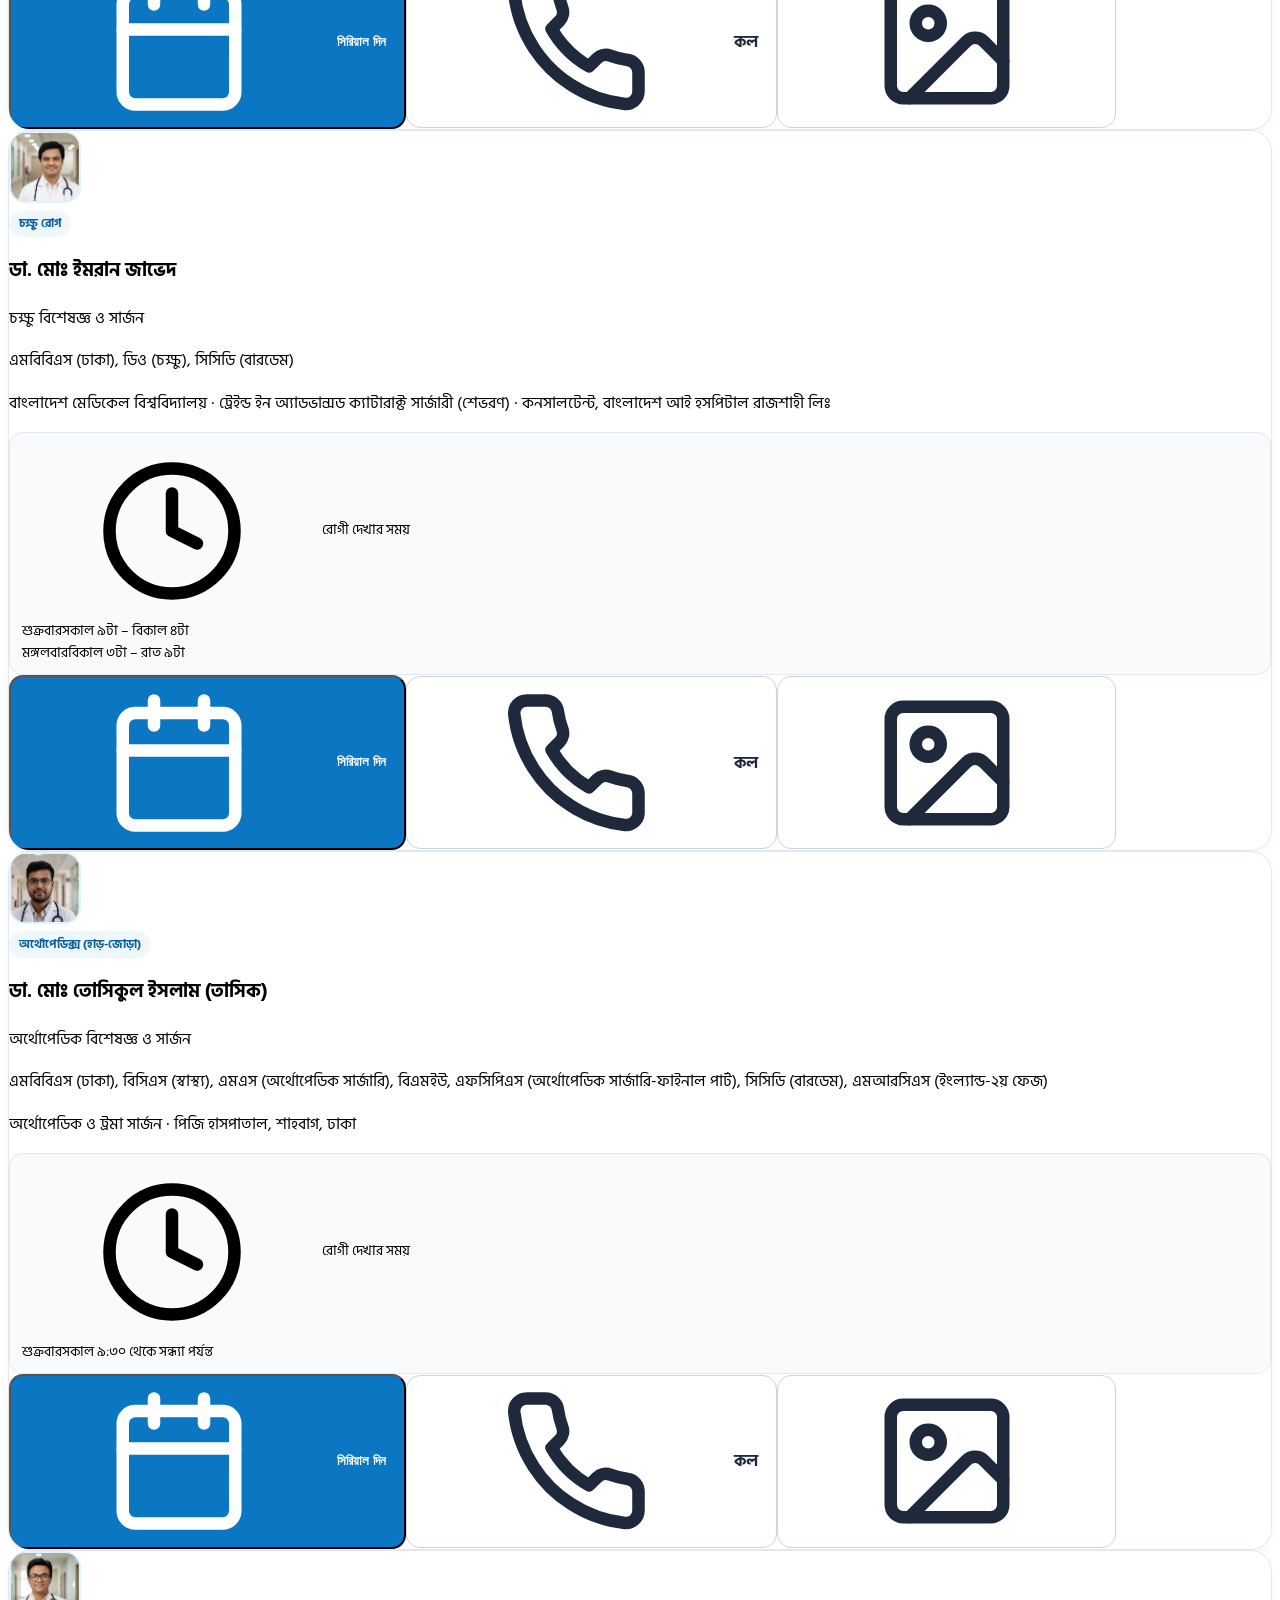
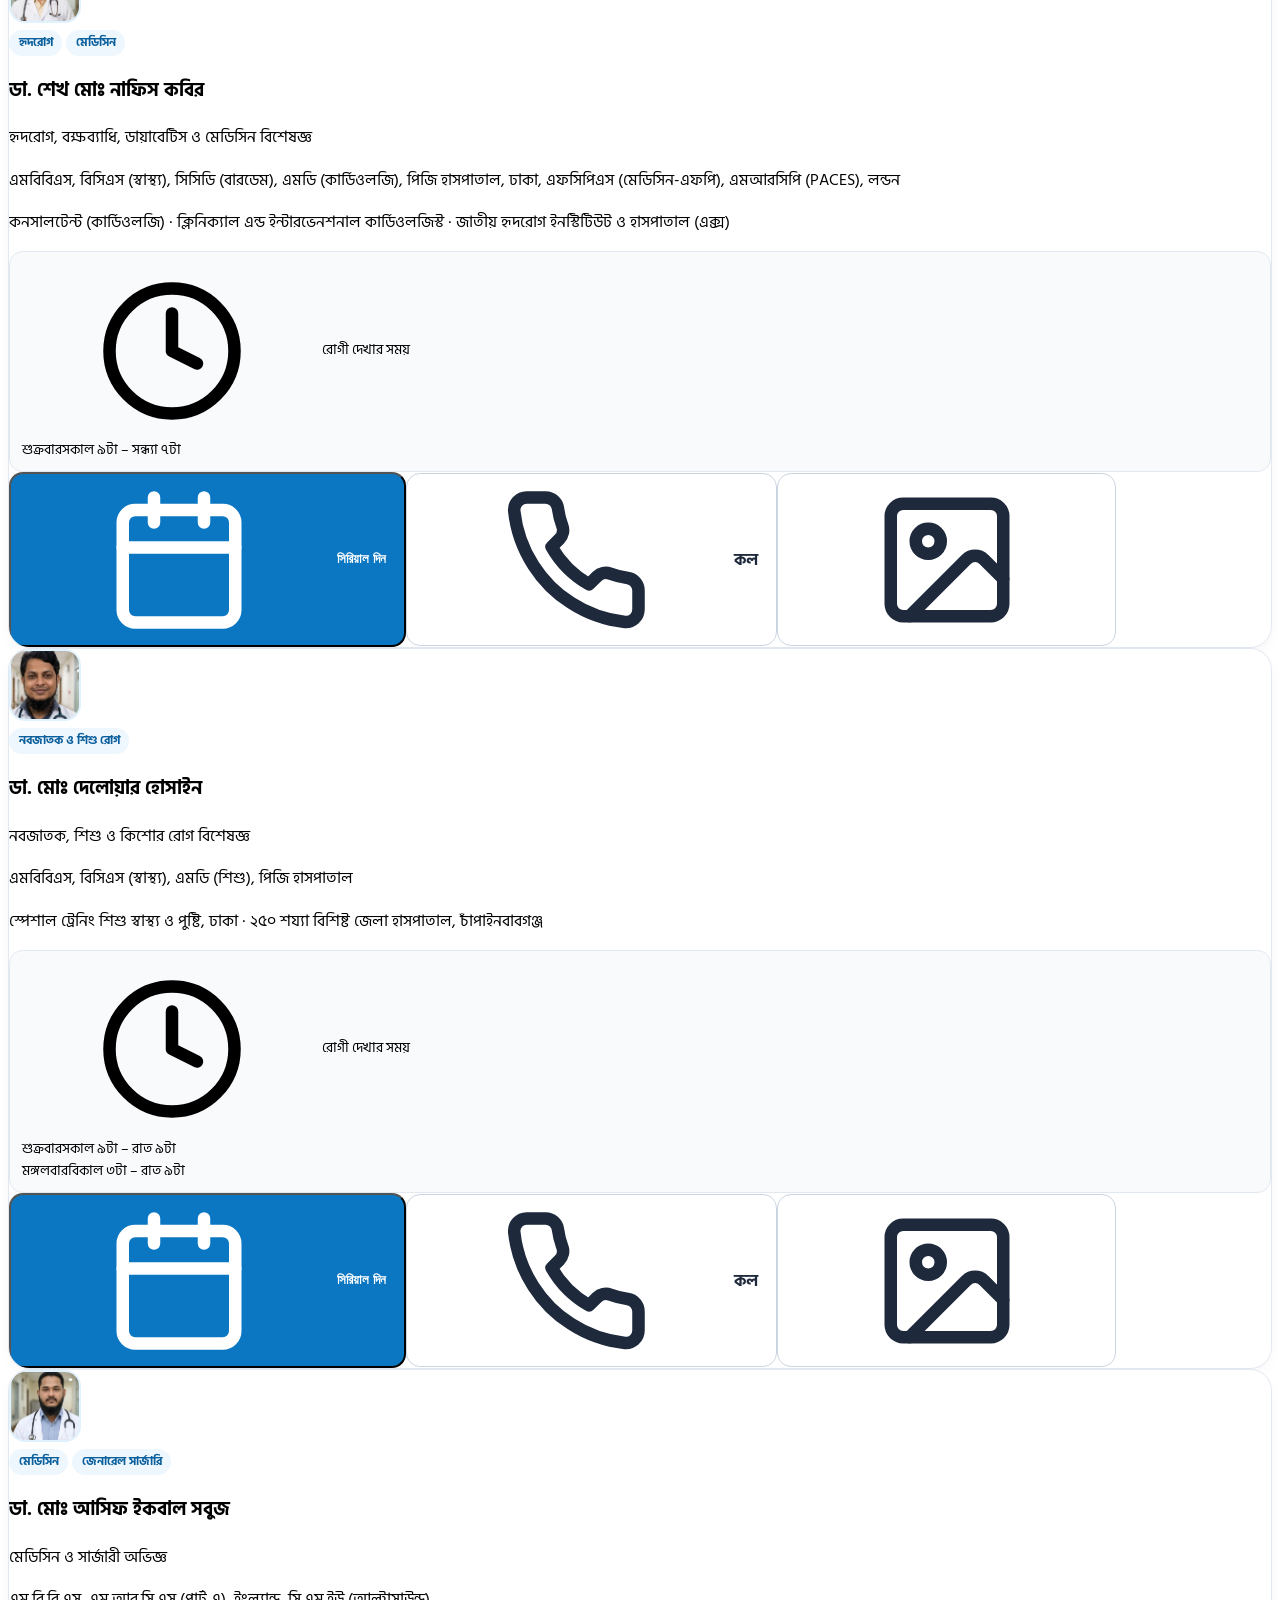
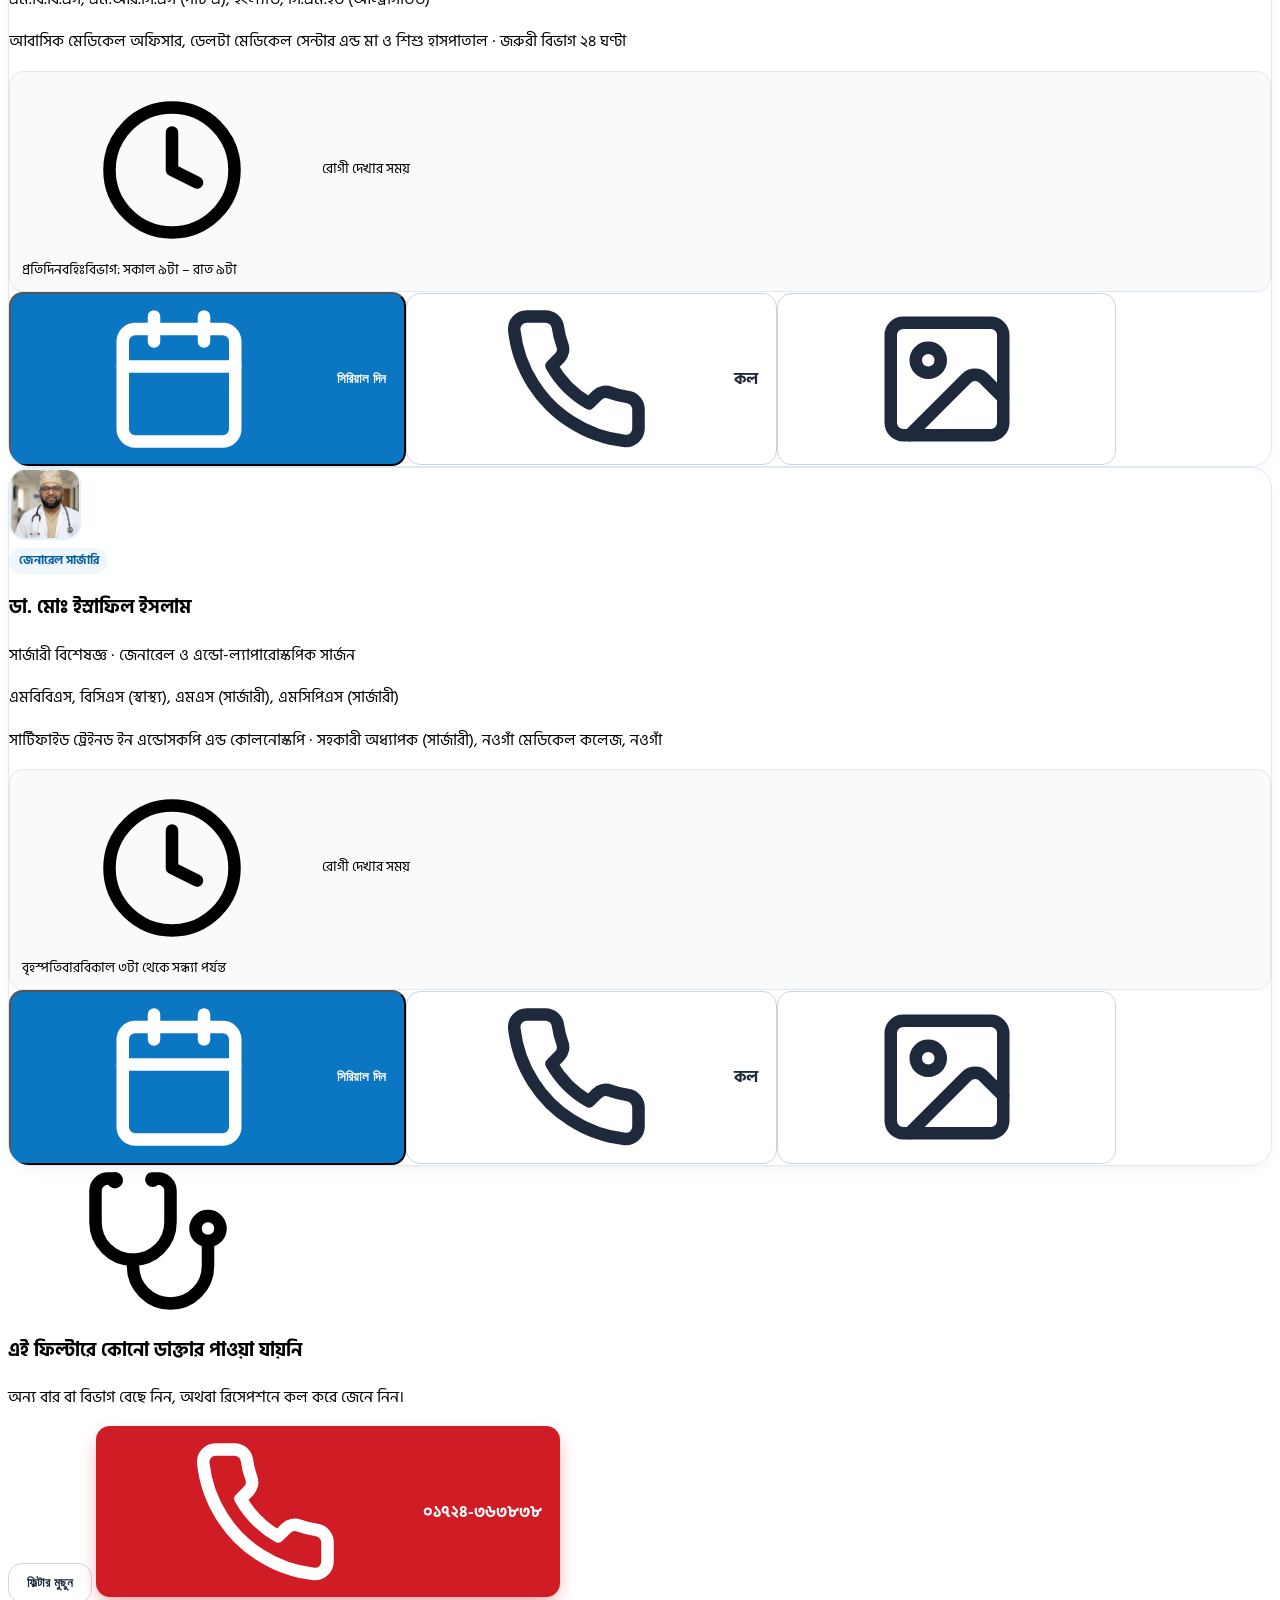
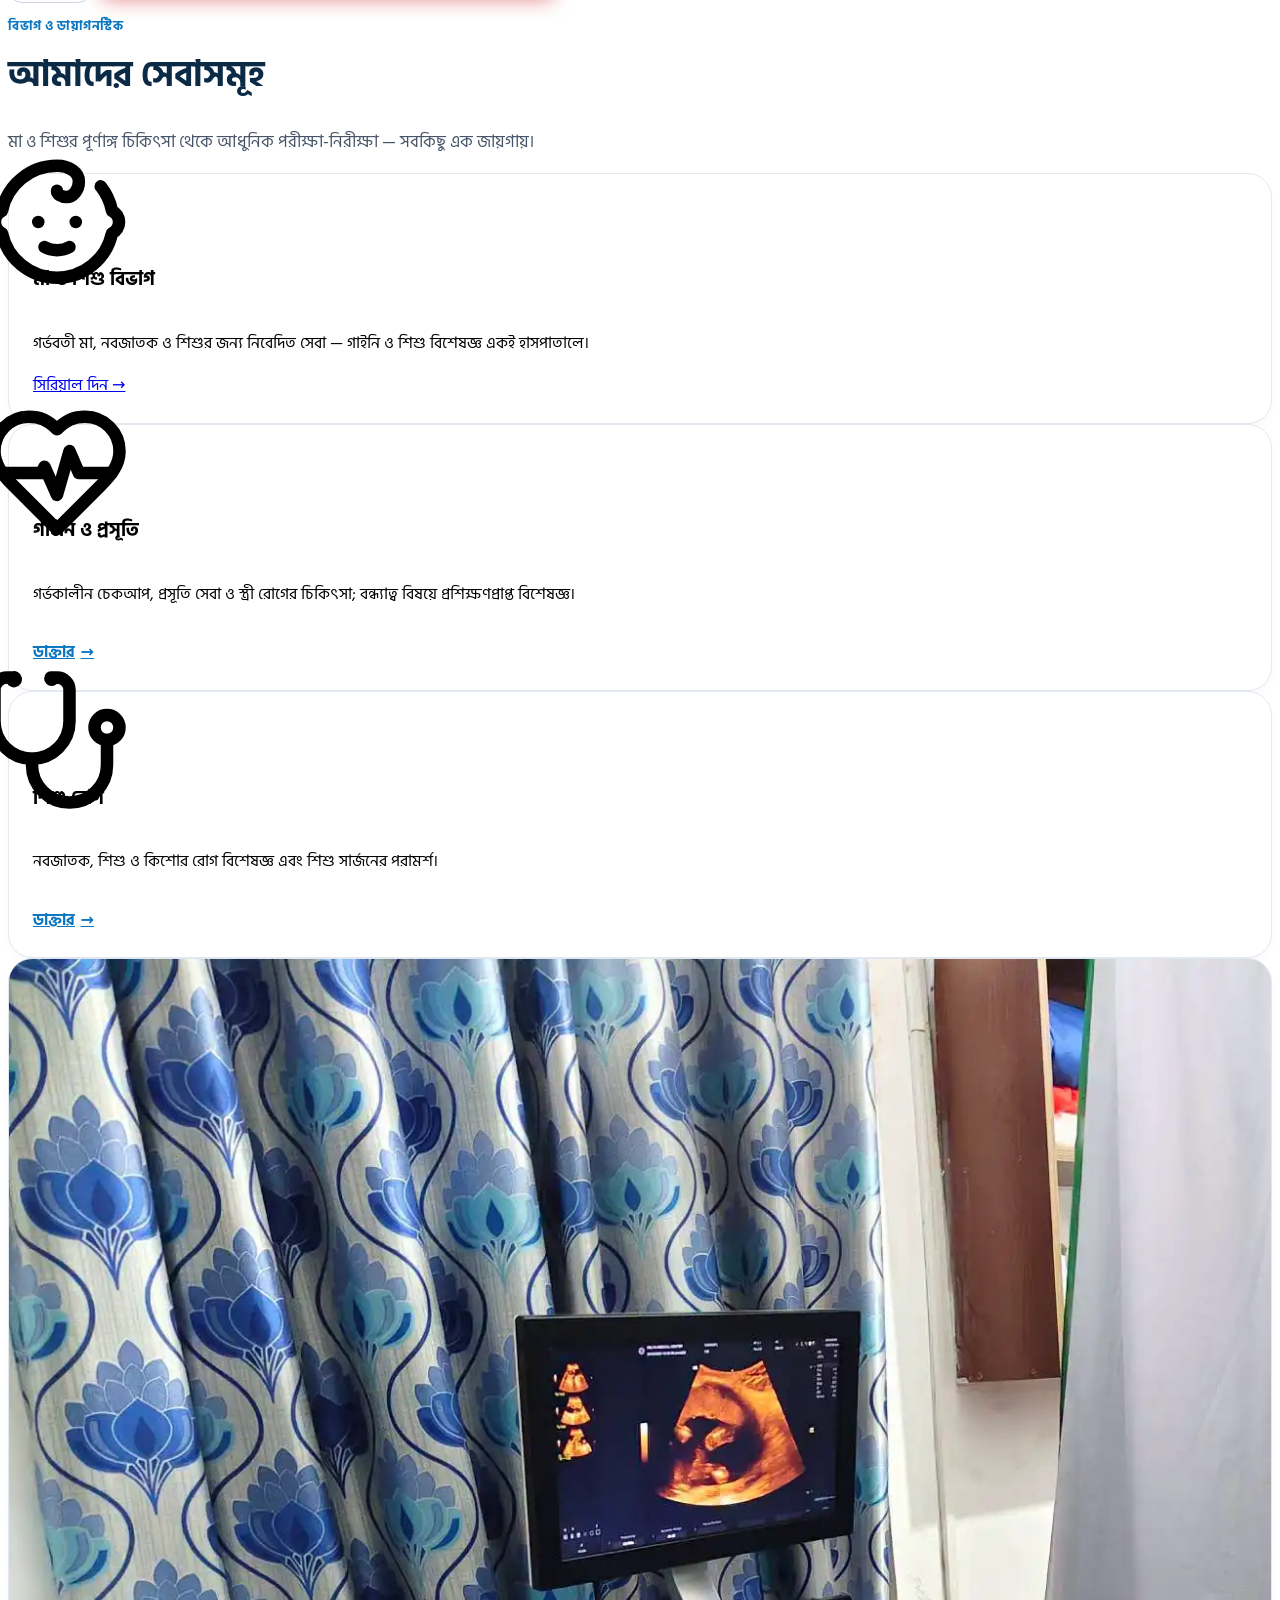
==== commit 2061bd99: "Fix WebP filename casing for Vercel" ====
--- a/index.html
+++ b/index.html
@@ -13,7 +13,7 @@
   <meta property="og:type" content="website" />
   <meta property="og:title" content="Delta Medical Center & Mother and Child Hospital, Shibganj" />
   <meta property="og:description" content="Mother & Child care, 4D ultrasonography, digital X-ray, pathology and 24/7 emergency. Serial: 01724-363838, 01796-797878" />
-  <meta property="og:image" content="assets/building.jpg" />
+  <meta property="og:image" content="assets/building.webp" />
   <meta property="og:locale" content="bn_BD" />
   <meta property="og:locale:alternate" content="en_US" />
 
@@ -47,7 +47,7 @@
     "@type": ["MedicalClinic", "Hospital"],
     "name": "Delta Medical Center & Mother and Child Hospital",
     "alternateName": "ডেলটা মেডিকেল সেন্টার এন্ড মা ও শিশু হাসপাতাল",
-    "image": "assets/building.jpg",
+    "image": "assets/building.webp",
     "logo": "assets/logo.jpg",
     "telephone": ["+8801724363838", "+8801796797878"],
     "address": {
@@ -218,7 +218,7 @@
           <div class="relative mx-auto max-w-sm lg:max-w-none">
             <div class="absolute -inset-3 rounded-[2rem] bg-gradient-to-br from-sun-300/60 via-rose-200/50 to-brand-200/60 blur-xl" aria-hidden="true"></div>
             <figure class="relative rounded-[1.75rem] overflow-hidden shadow-soft ring-4 ring-white aspect-[4/5]">
-              <img src="assets/building.jpg" width="1505" height="2000" fetchpriority="high" decoding="async"
+              <img src="assets/building.webp" width="1505" height="2000" fetchpriority="high" decoding="async"
                    class="w-full h-full object-cover" alt="শিবগঞ্জের হাসপাতাল রোডে ডেলটা মেডিকেল সেন্টার এন্ড মা ও শিশু হাসপাতাল ভবন" data-i18n-alt="hero.imgAlt" />
             </figure>
             <div class="absolute -bottom-5 left-4 right-4 sm:left-auto sm:-left-6 sm:right-auto bg-white rounded-2xl shadow-soft p-3.5 flex items-center gap-3 sm:max-w-[17rem]">
@@ -355,7 +355,7 @@
         <div class="mt-5 grid md:grid-cols-3 gap-5">
           <article class="svc-photo">
             <div class="aspect-[16/10] overflow-hidden bg-slate-100">
-              <img src="assets/ultrasound.jpg" loading="lazy" decoding="async" width="2000" height="1500" class="w-full h-full object-cover" alt="৪ডি আল্ট্রাসনোগ্রাফি পরীক্ষা চলছে" data-i18n-alt="svc.imgUsg" />
+              <img src="assets/ultrasound.webp" loading="lazy" decoding="async" width="2000" height="1500" class="w-full h-full object-cover" alt="৪ডি আল্ট্রাসনোগ্রাফি পরীক্ষা চলছে" data-i18n-alt="svc.imgUsg" />
             </div>
             <div class="p-5">
               <h3 class="flex items-center gap-2 text-lg font-bold text-slate-800"><svg class="icon w-5 h-5 text-brand-600"><use href="#i-wave"/></svg><span data-i18n="svc.usg.title">৪ডি আল্ট্রাসনোগ্রাফি</span></h3>
@@ -365,7 +365,7 @@
           </article>
           <article class="svc-photo">
             <div class="aspect-[16/10] overflow-hidden bg-slate-100">
-              <img src="assets/x-ray.jpg" loading="lazy" decoding="async" width="1600" height="900" class="w-full h-full object-cover" alt="ডিজিটাল এক্স-রে রিপোর্টিং কক্ষ" data-i18n-alt="svc.imgXray" />
+              <img src="assets/x-ray.webp" loading="lazy" decoding="async" width="1600" height="900" class="w-full h-full object-cover" alt="ডিজিটাল এক্স-রে রিপোর্টিং কক্ষ" data-i18n-alt="svc.imgXray" />
             </div>
             <div class="p-5">
               <h3 class="flex items-center gap-2 text-lg font-bold text-slate-800"><svg class="icon w-5 h-5 text-brand-600"><use href="#i-bone"/></svg><span data-i18n="svc.xray.title">ডিজিটাল এক্স-রে</span></h3>
@@ -375,7 +375,7 @@
           </article>
           <article class="svc-photo">
             <div class="aspect-[16/10] overflow-hidden bg-slate-100">
-              <img src="assets/laboratory.jpg" loading="lazy" decoding="async" width="2000" height="1500" class="w-full h-full object-cover" alt="প্যাথলজি ল্যাবরেটরি" data-i18n-alt="svc.imgLab" />
+              <img src="assets/laboratory.webp" loading="lazy" decoding="async" width="2000" height="1500" class="w-full h-full object-cover" alt="প্যাথলজি ল্যাবরেটরি" data-i18n-alt="svc.imgLab" />
             </div>
             <div class="p-5">
               <h3 class="flex items-center gap-2 text-lg font-bold text-slate-800"><svg class="icon w-5 h-5 text-brand-600"><use href="#i-flask"/></svg><span data-i18n="svc.lab.title">প্যাথলজি ল্যাব</span></h3>
@@ -535,7 +535,7 @@
 
         <div class="lg:col-span-2 grid gap-6 content-start">
           <div class="flex items-start gap-3">
-            <img src="assets/logo.jpg" alt="" width="56" height="56" loading="lazy" class="w-14 h-14 rounded-full ring-2 ring-white/20 shrink-0" />
+            <img src="assets/logo.jpg" alt="" width="56" height="56" loading="lazy" decoding="async" class="w-14 h-14 rounded-full ring-2 ring-white/20 shrink-0" />
             <div>
               <p class="font-bold text-white text-lg leading-snug" data-i18n="brand.full">ডেলটা মেডিকেল সেন্টার এন্ড মা ও শিশু হাসপাতাল</p>
               <p class="text-sm italic text-brand-200" data-i18n="hero.tagline">আস্থার সাথে, স্বাস্থ্যসেবায় আপনার পাশে</p>
@@ -643,7 +643,7 @@
         <svg class="icon w-5 h-5"><use href="#i-x"/></svg>
       </button>
       <h2 id="posterTitle" class="sr-only"></h2>
-      <img id="posterImg" src="" alt="" class="block max-h-[85vh] w-auto max-w-full mx-auto rounded-2xl" />
+      <img id="posterImg" src="" alt="" loading="lazy" decoding="async" class="block max-h-[85vh] w-auto max-w-full mx-auto rounded-2xl" />
     </div>
   </dialog>
 
@@ -652,7 +652,7 @@
     <div id="serialSlipCard" class="w-full max-w-md max-h-[90vh] overflow-y-auto rounded-2xl bg-white text-slate-800 shadow-2xl border border-slate-200 p-4 sm:p-6 mx-auto">
       <div class="flex items-start justify-between gap-2 pb-3.5 border-b border-dashed border-slate-300">
         <div class="flex items-center gap-2.5 min-w-0">
-          <img src="assets/logo.jpg" alt="" width="44" height="44" class="w-11 h-11 rounded-full ring-2 ring-brand-100 shrink-0" />
+          <img src="assets/logo.jpg" alt="" width="44" height="44" loading="lazy" decoding="async" class="w-11 h-11 rounded-full ring-2 ring-brand-100 shrink-0" />
           <div class="min-w-0 leading-snug">
             <h2 id="slipHeading" class="font-extrabold text-brand-950 text-sm sm:text-base">ডেলটা মেডিকেল সেন্টার এন্ড মা ও শিশু হাসপাতাল</h2>
             <p class="text-xs font-bold text-brand-600 mt-0.5">ডিজিটাল সিরিয়াল স্লিপ</p>
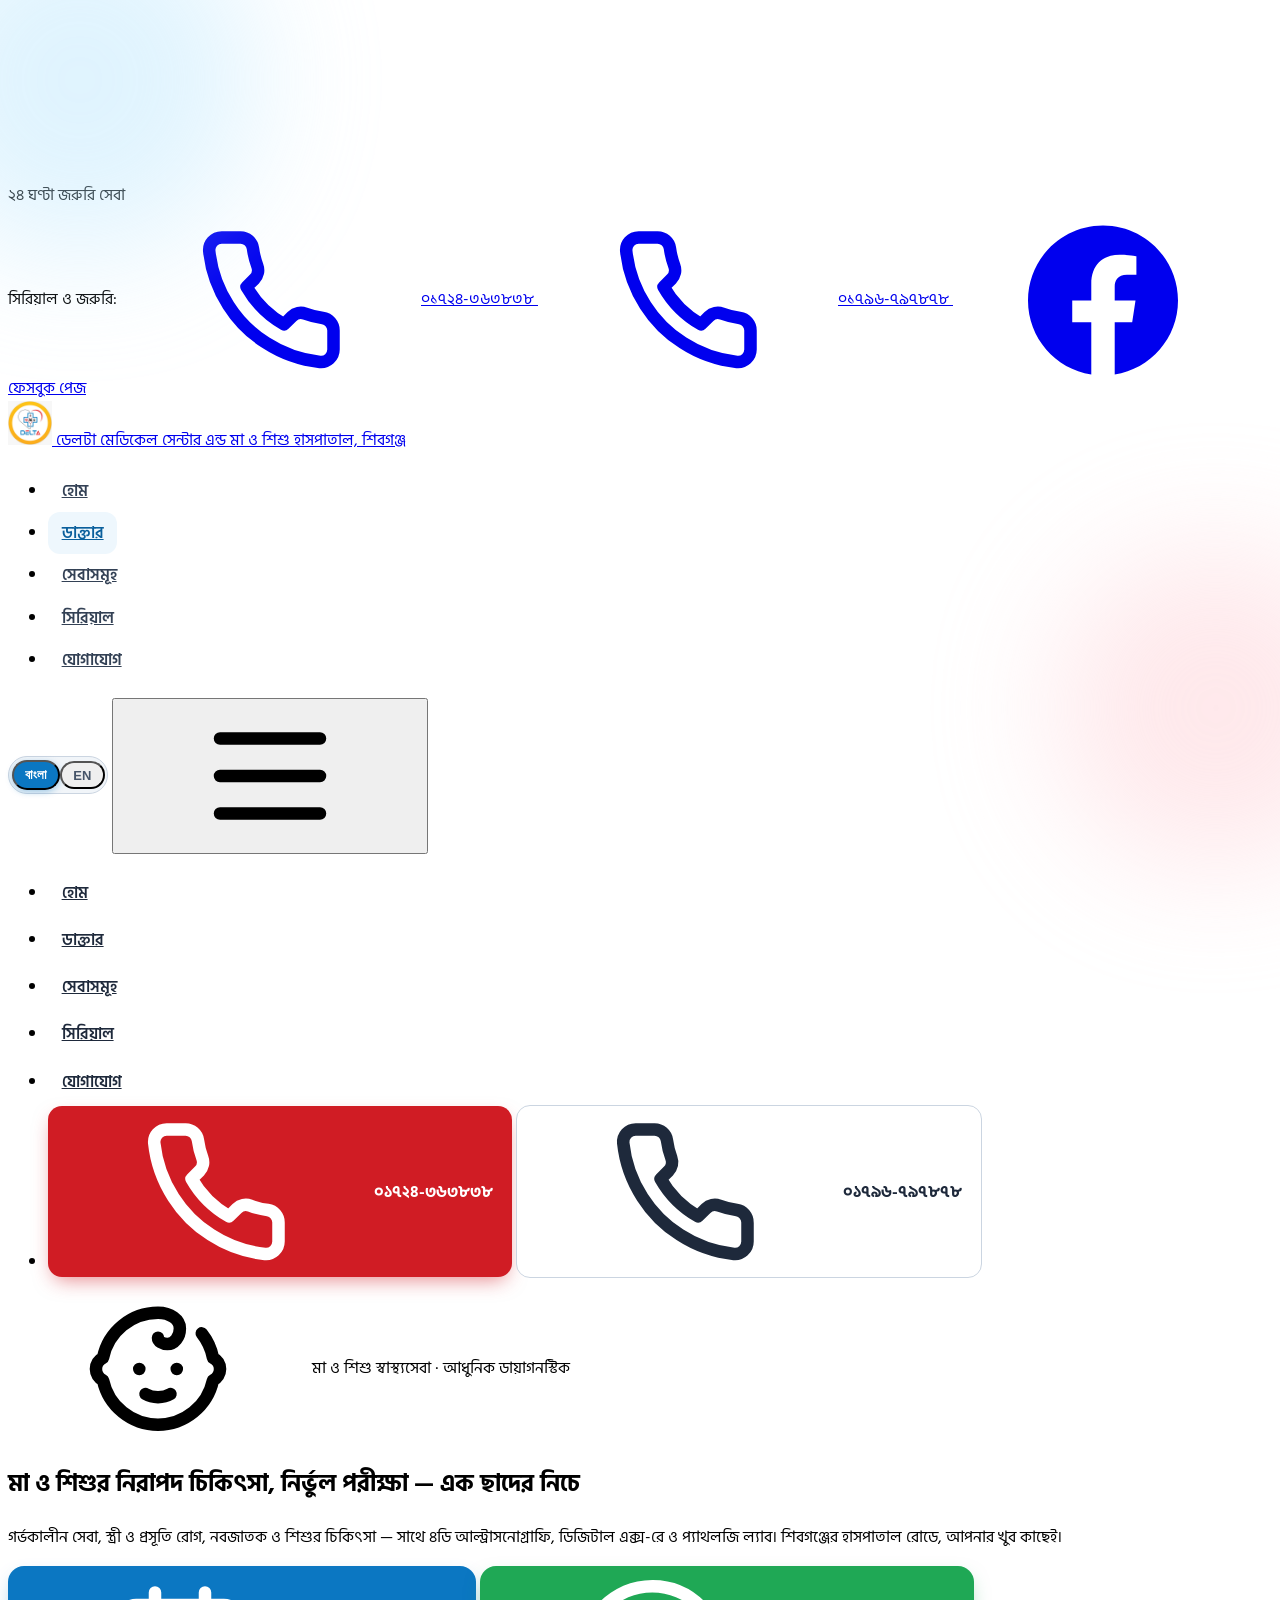
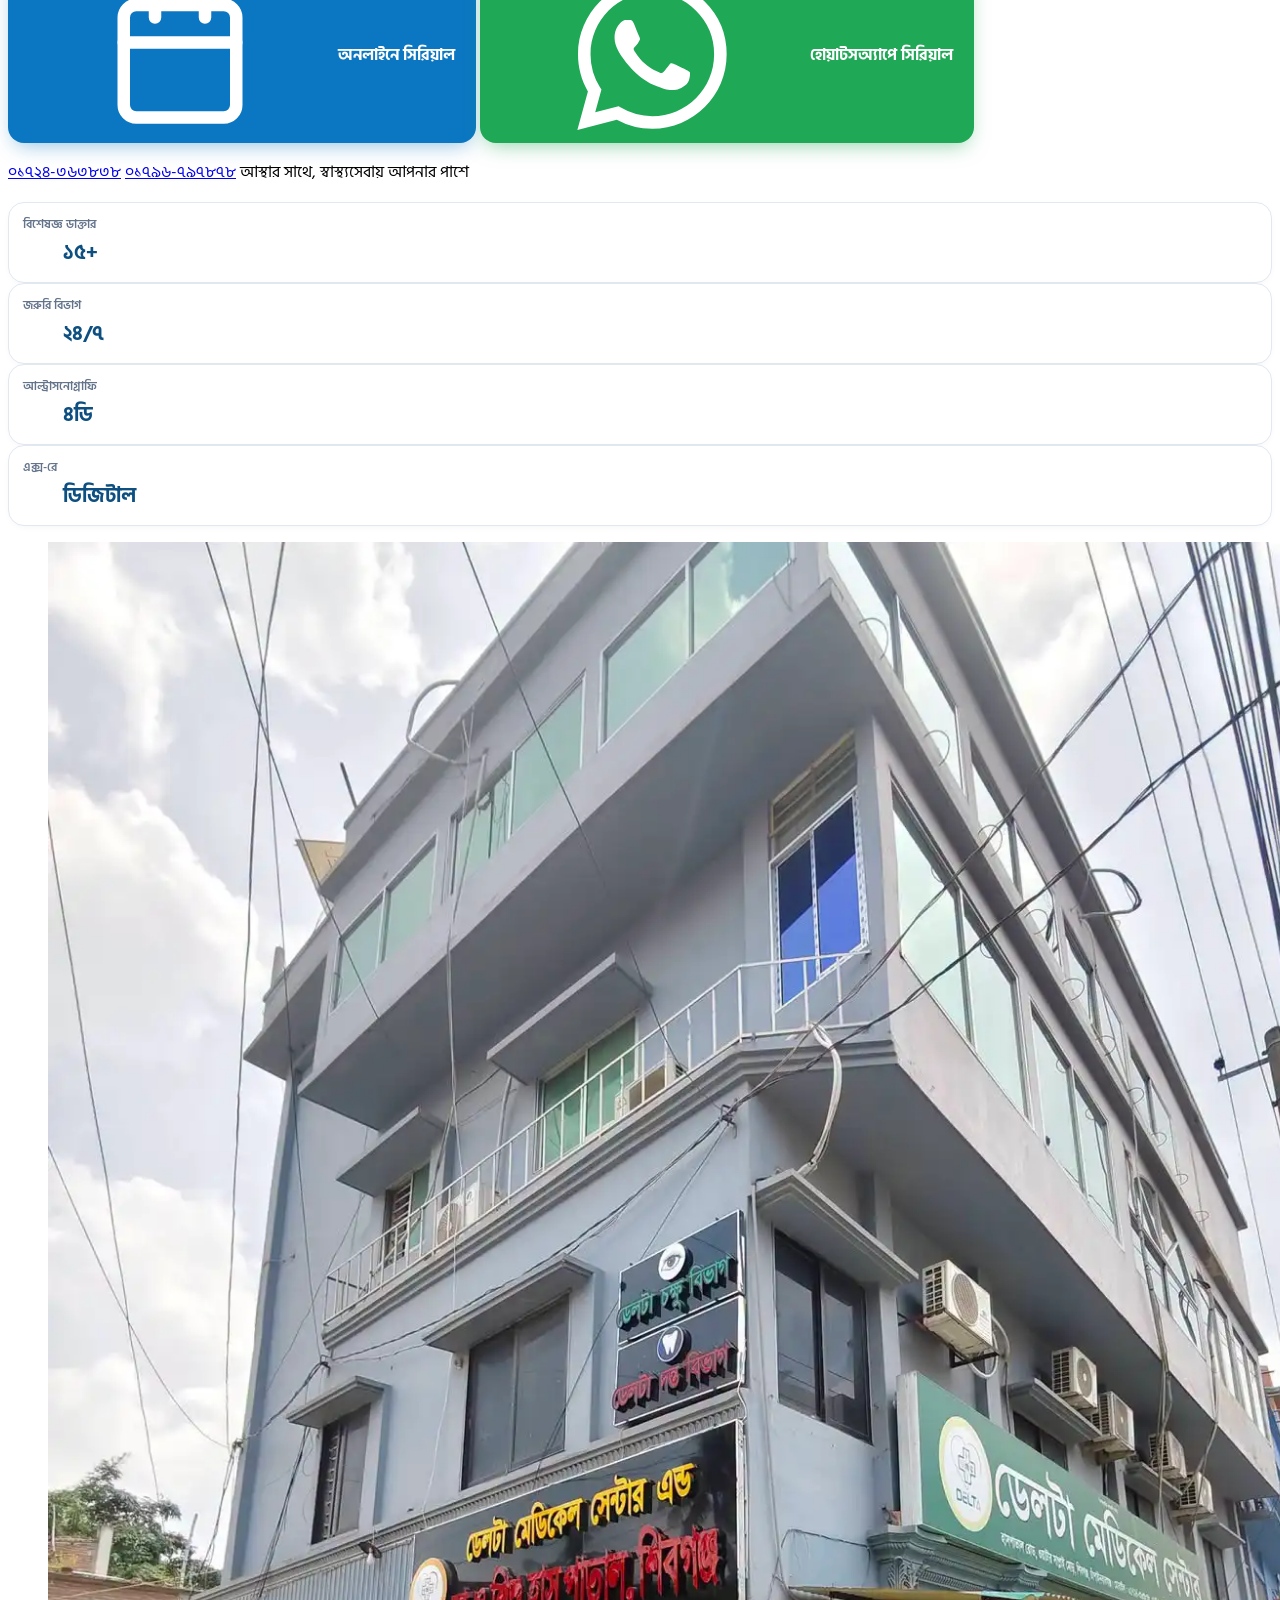
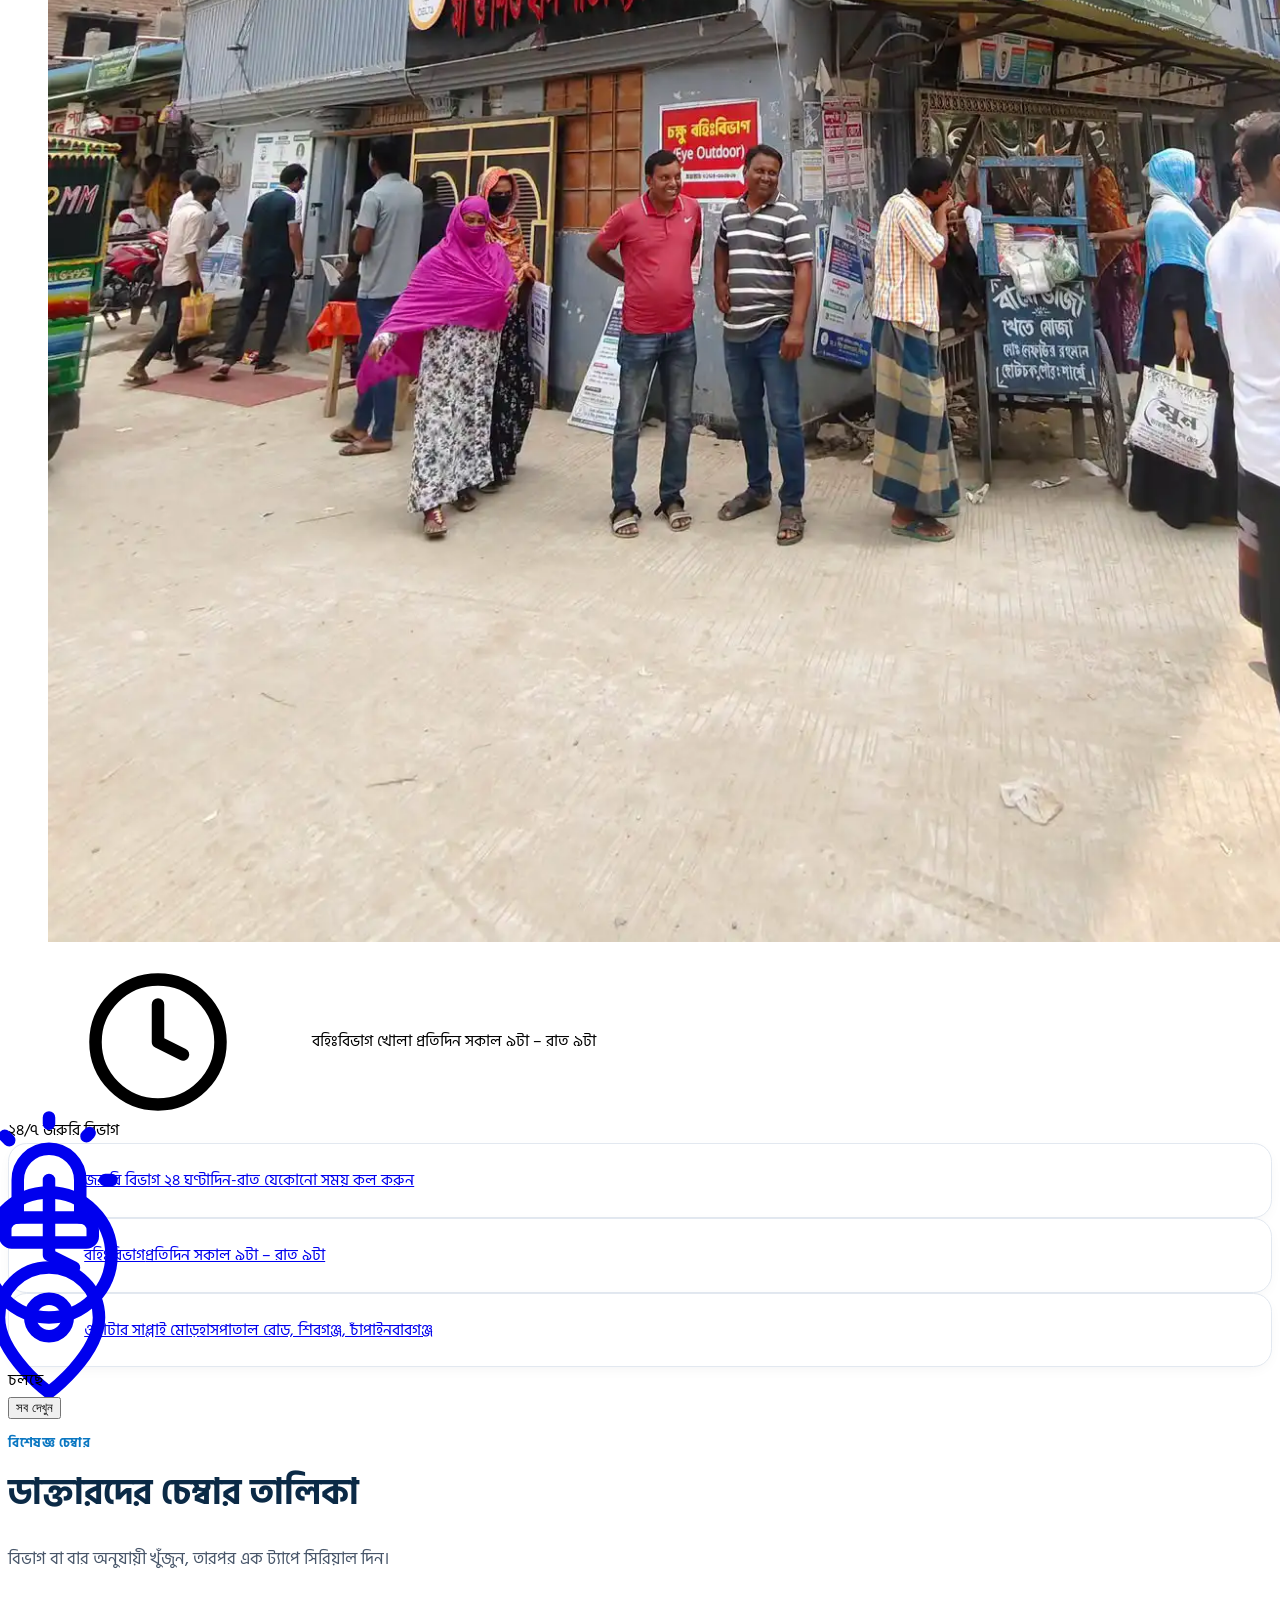
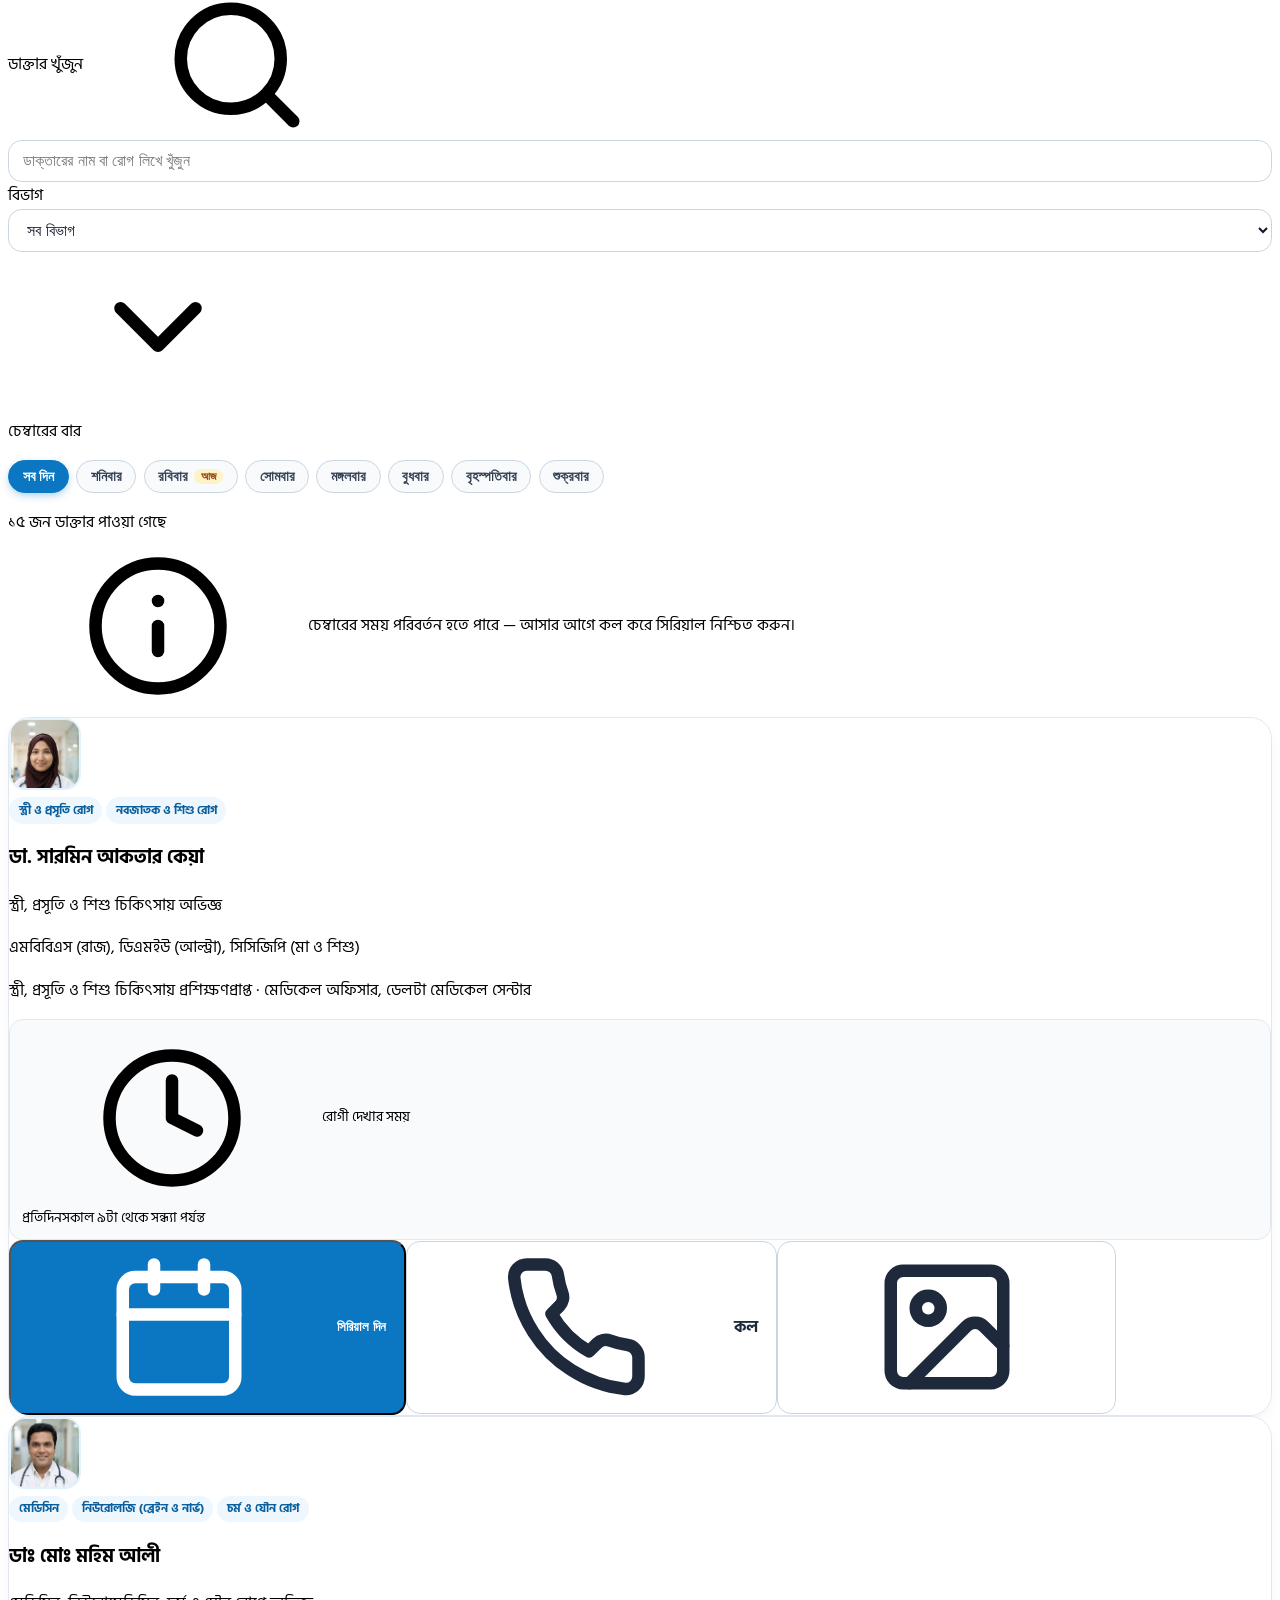
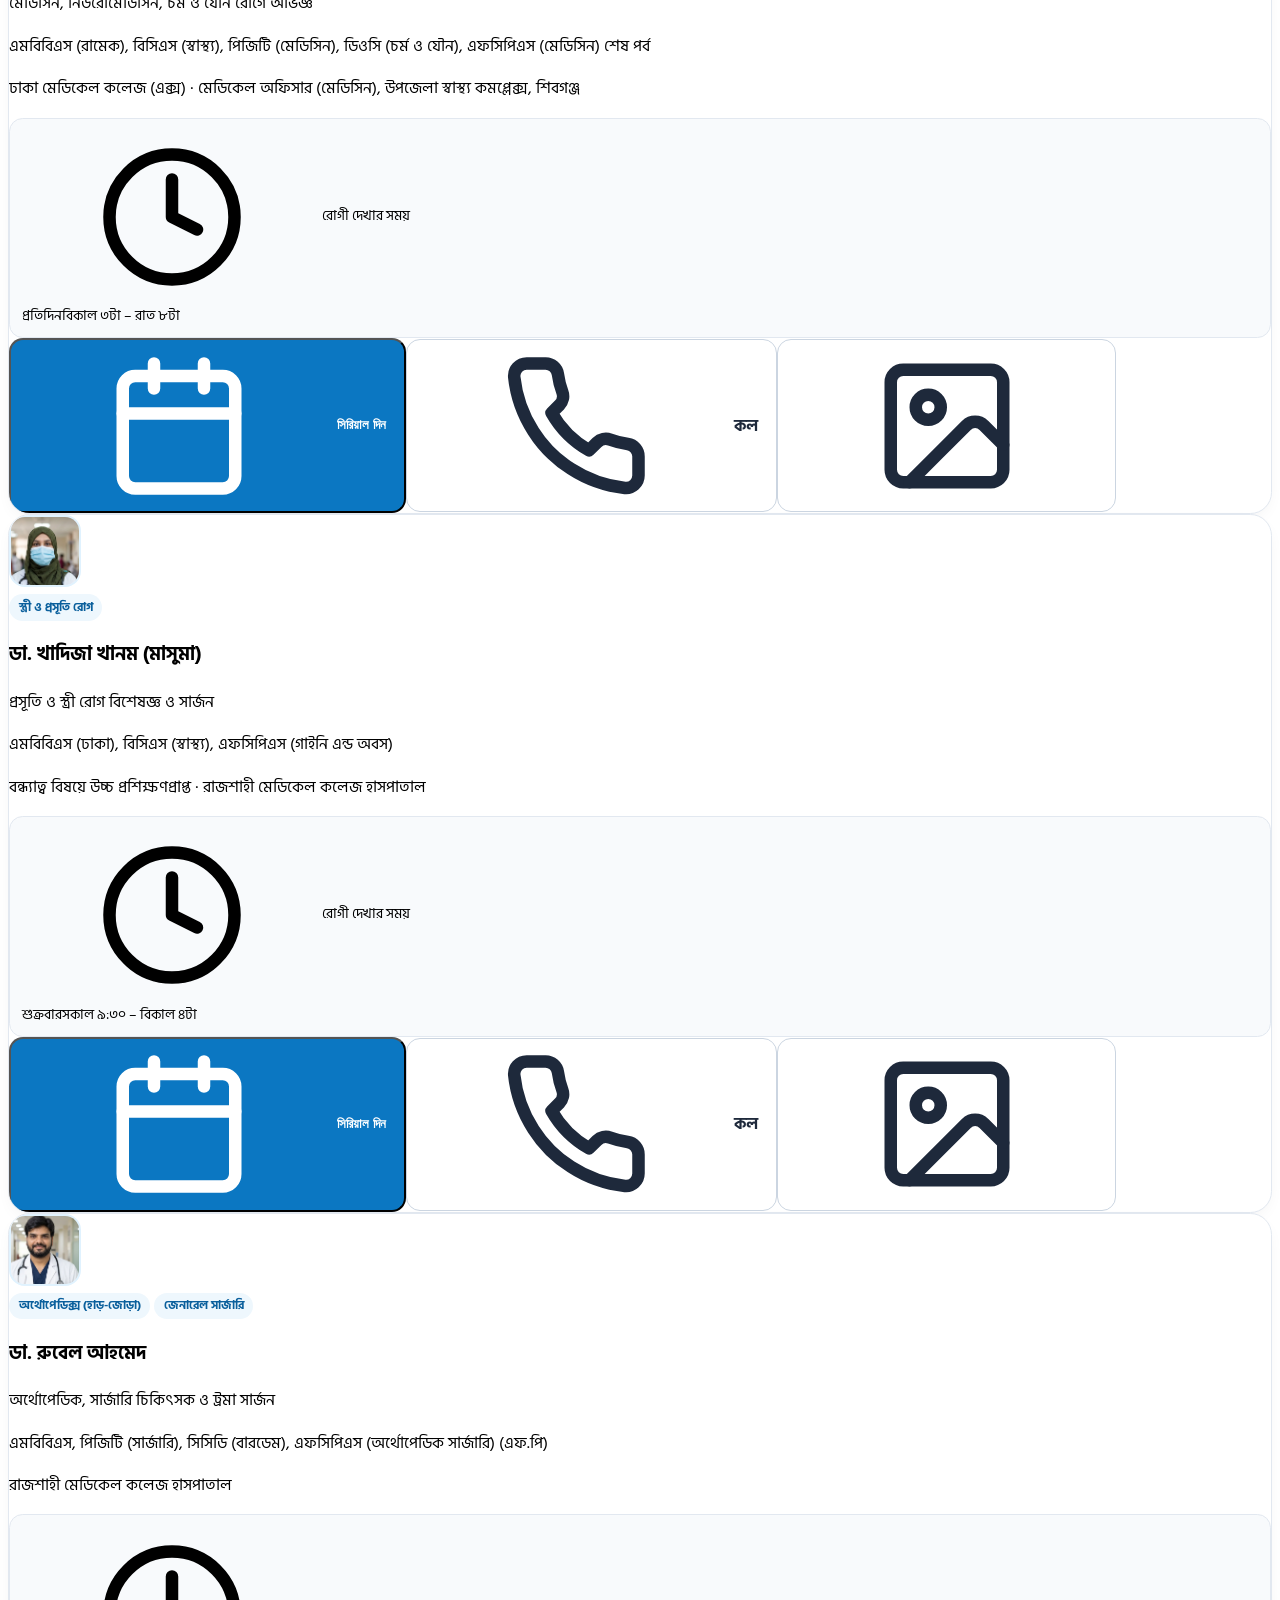
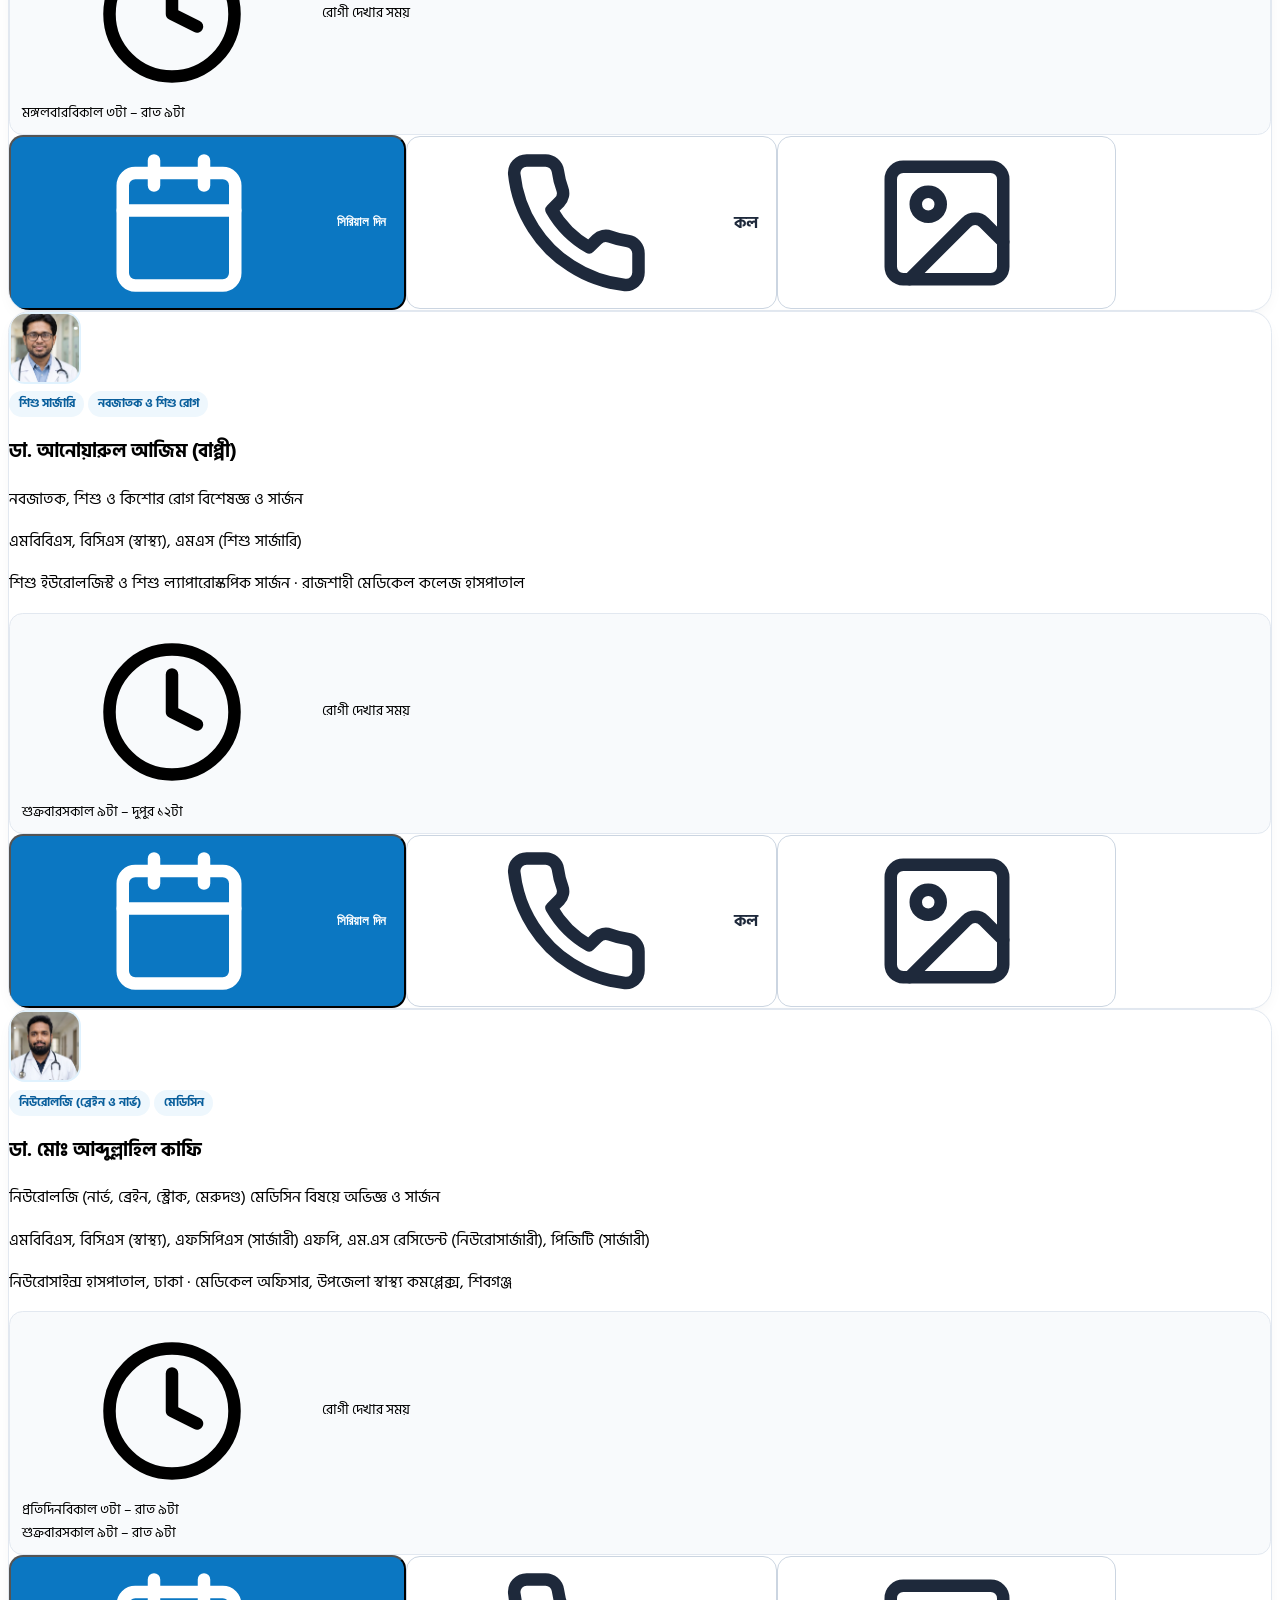
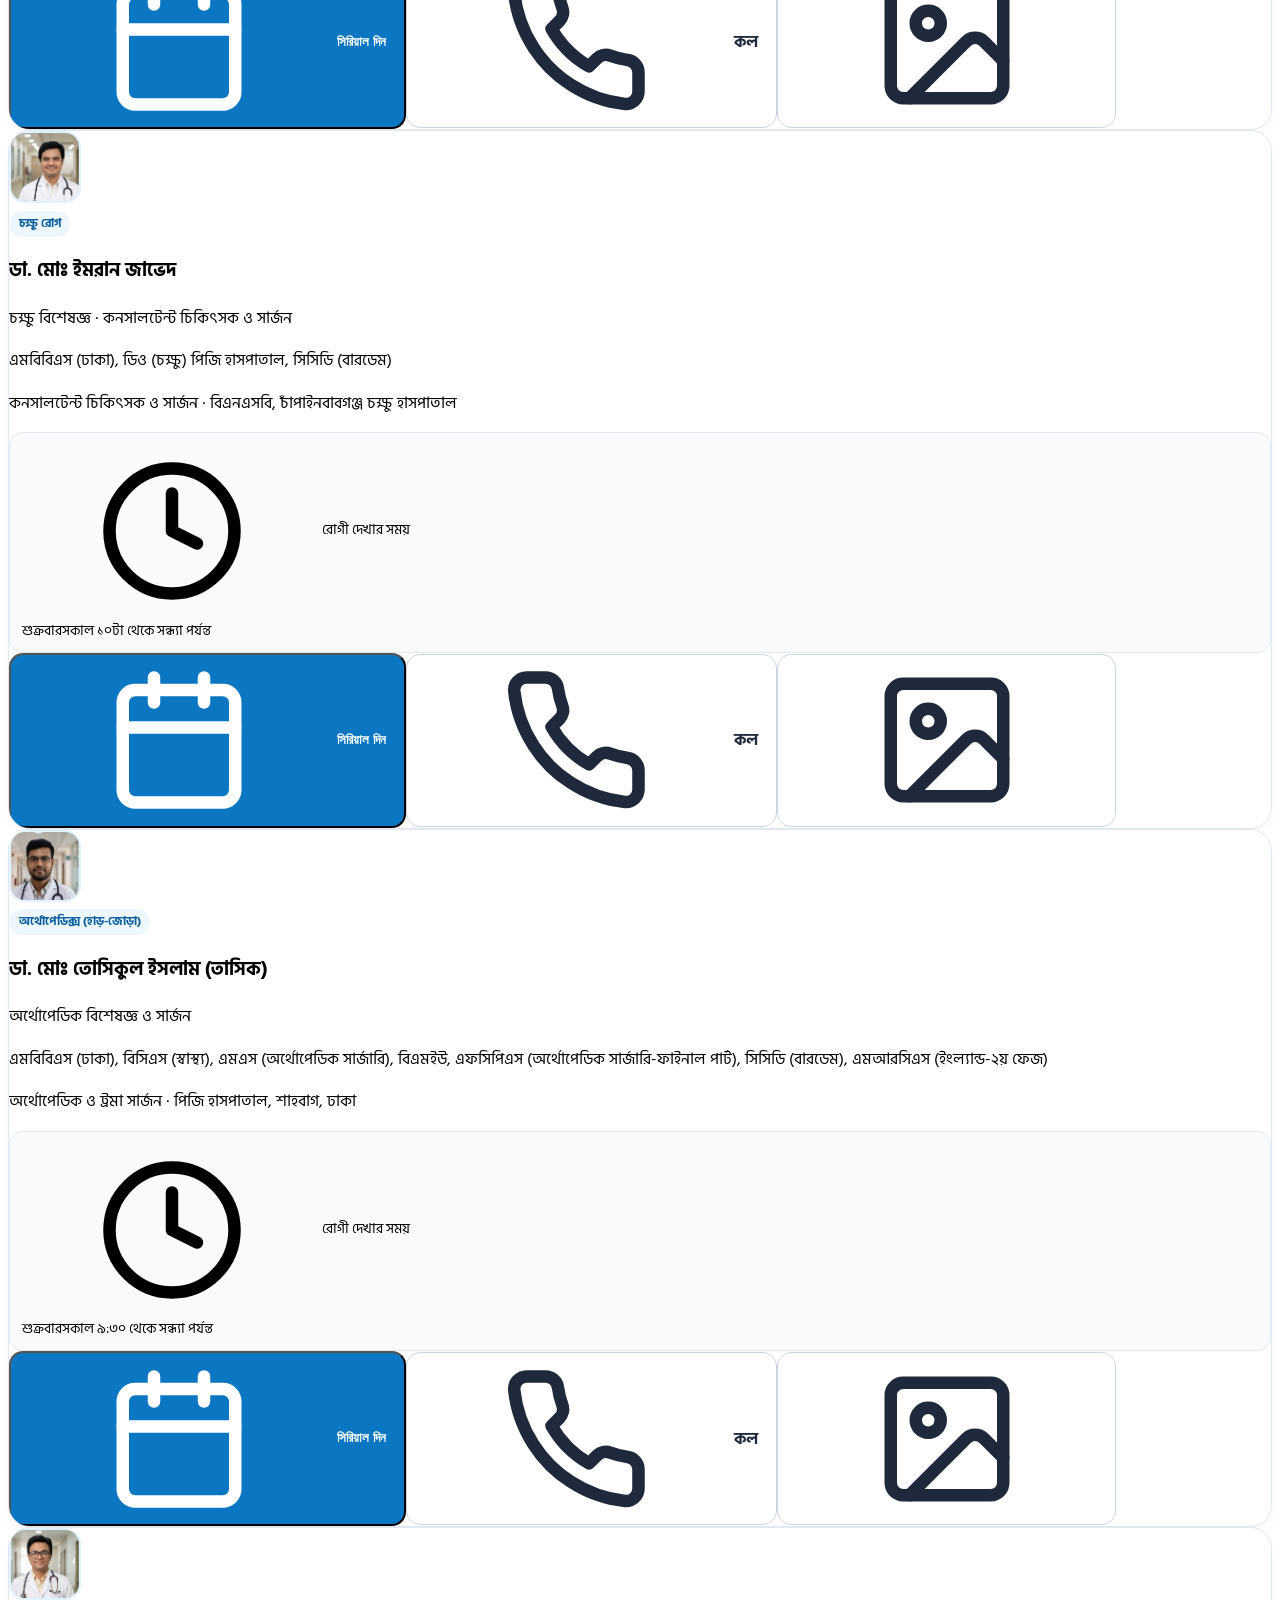
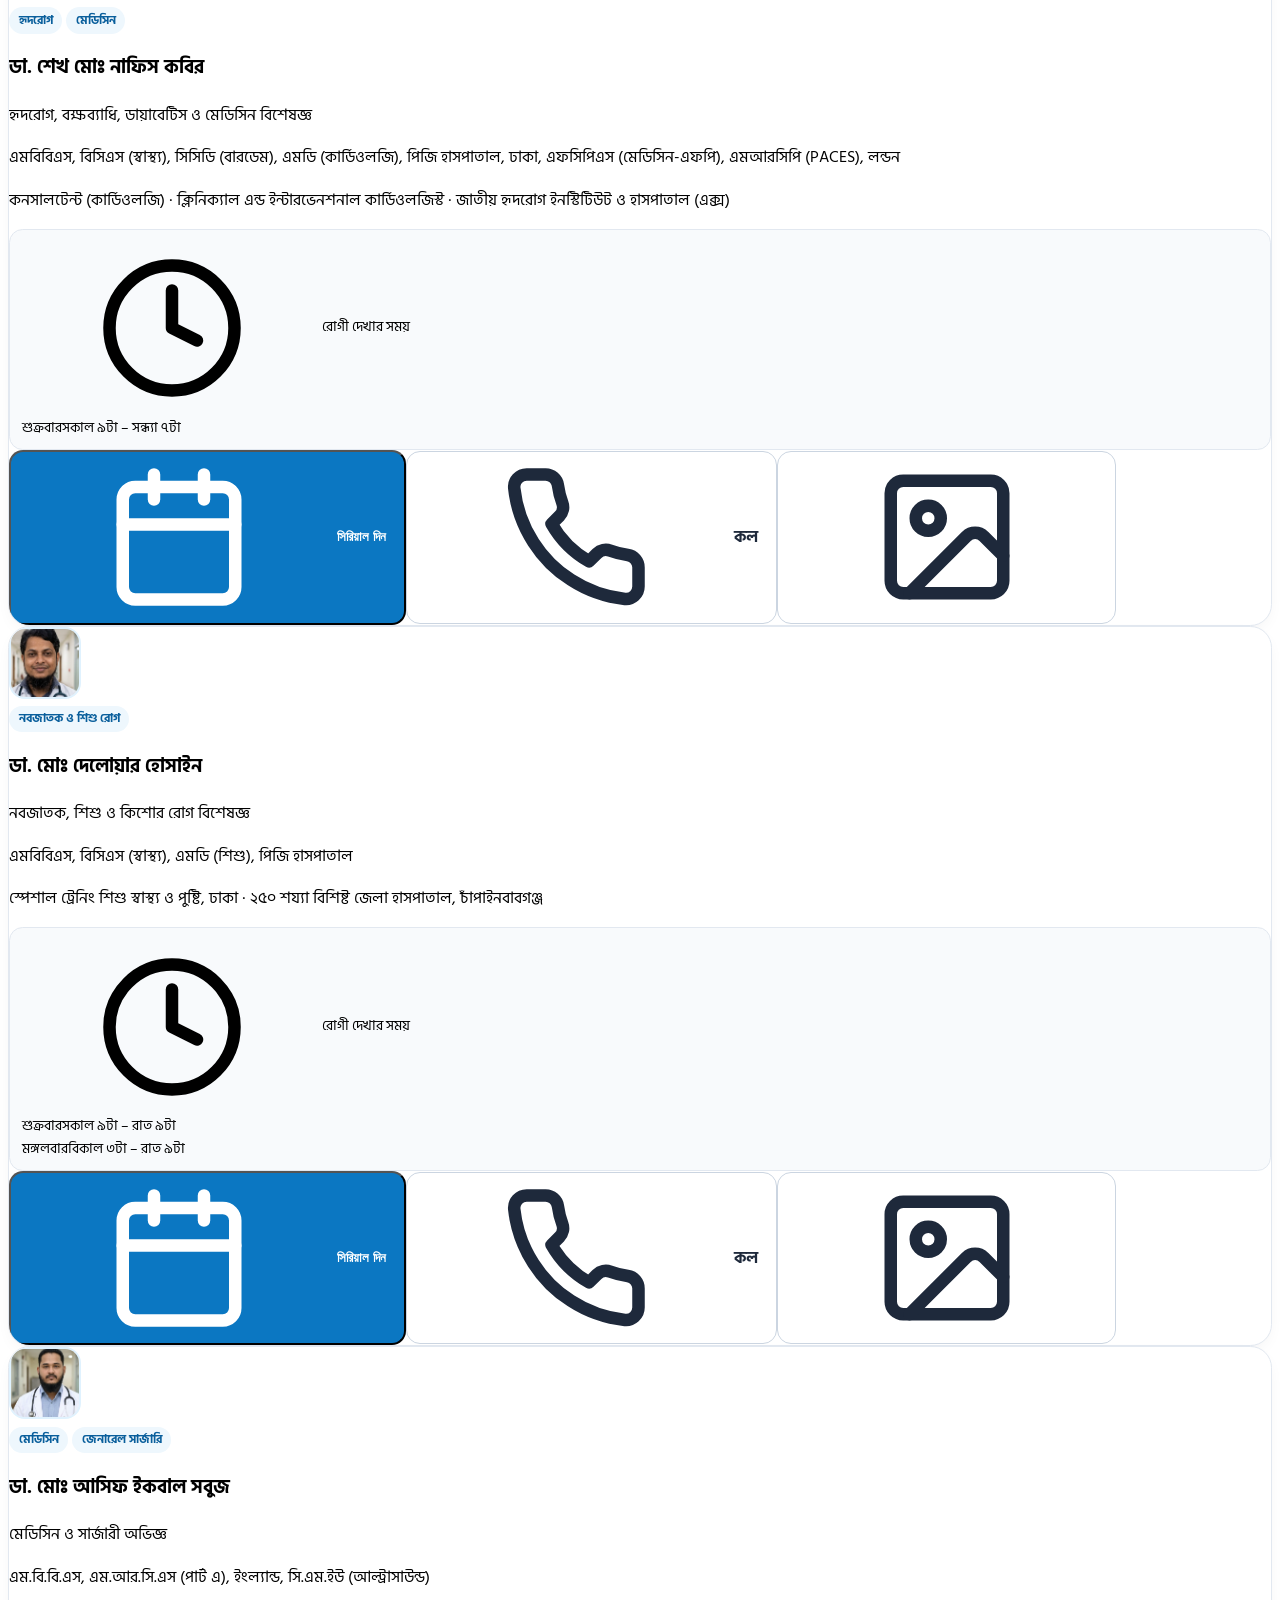
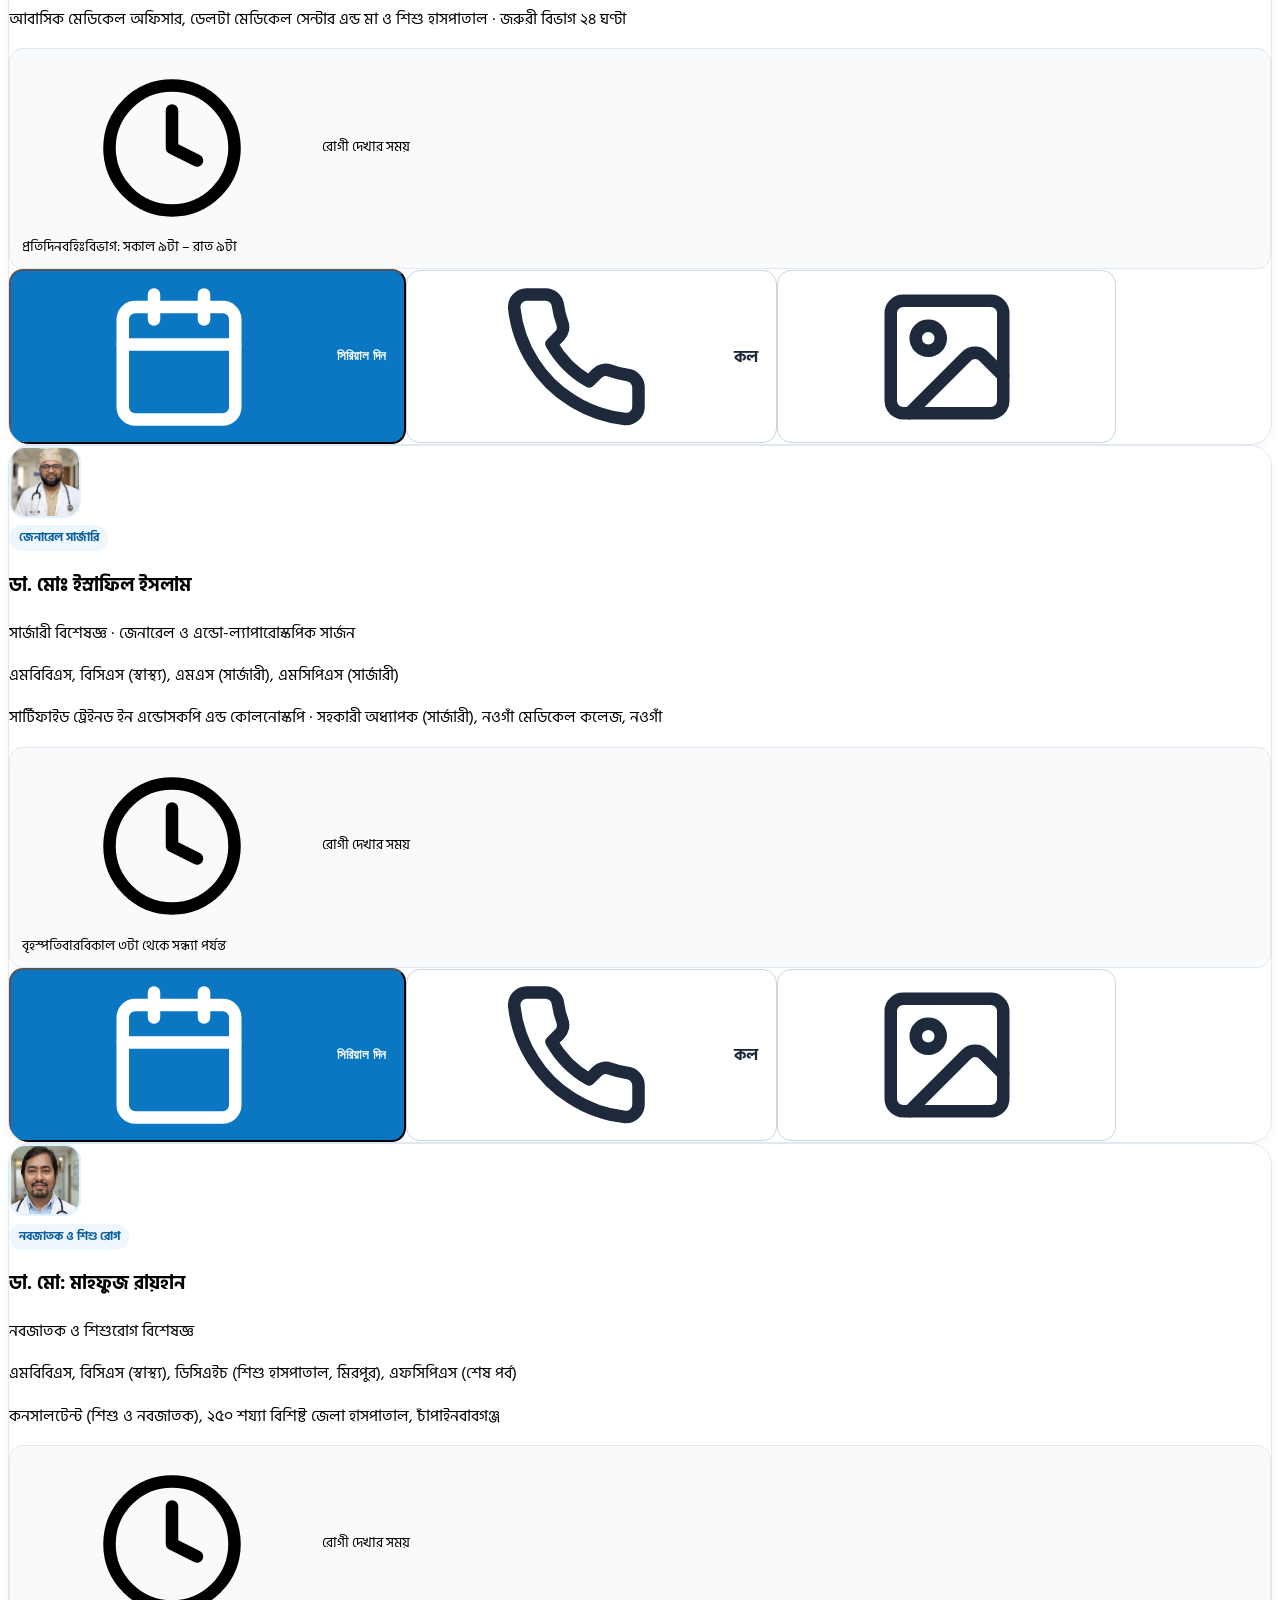
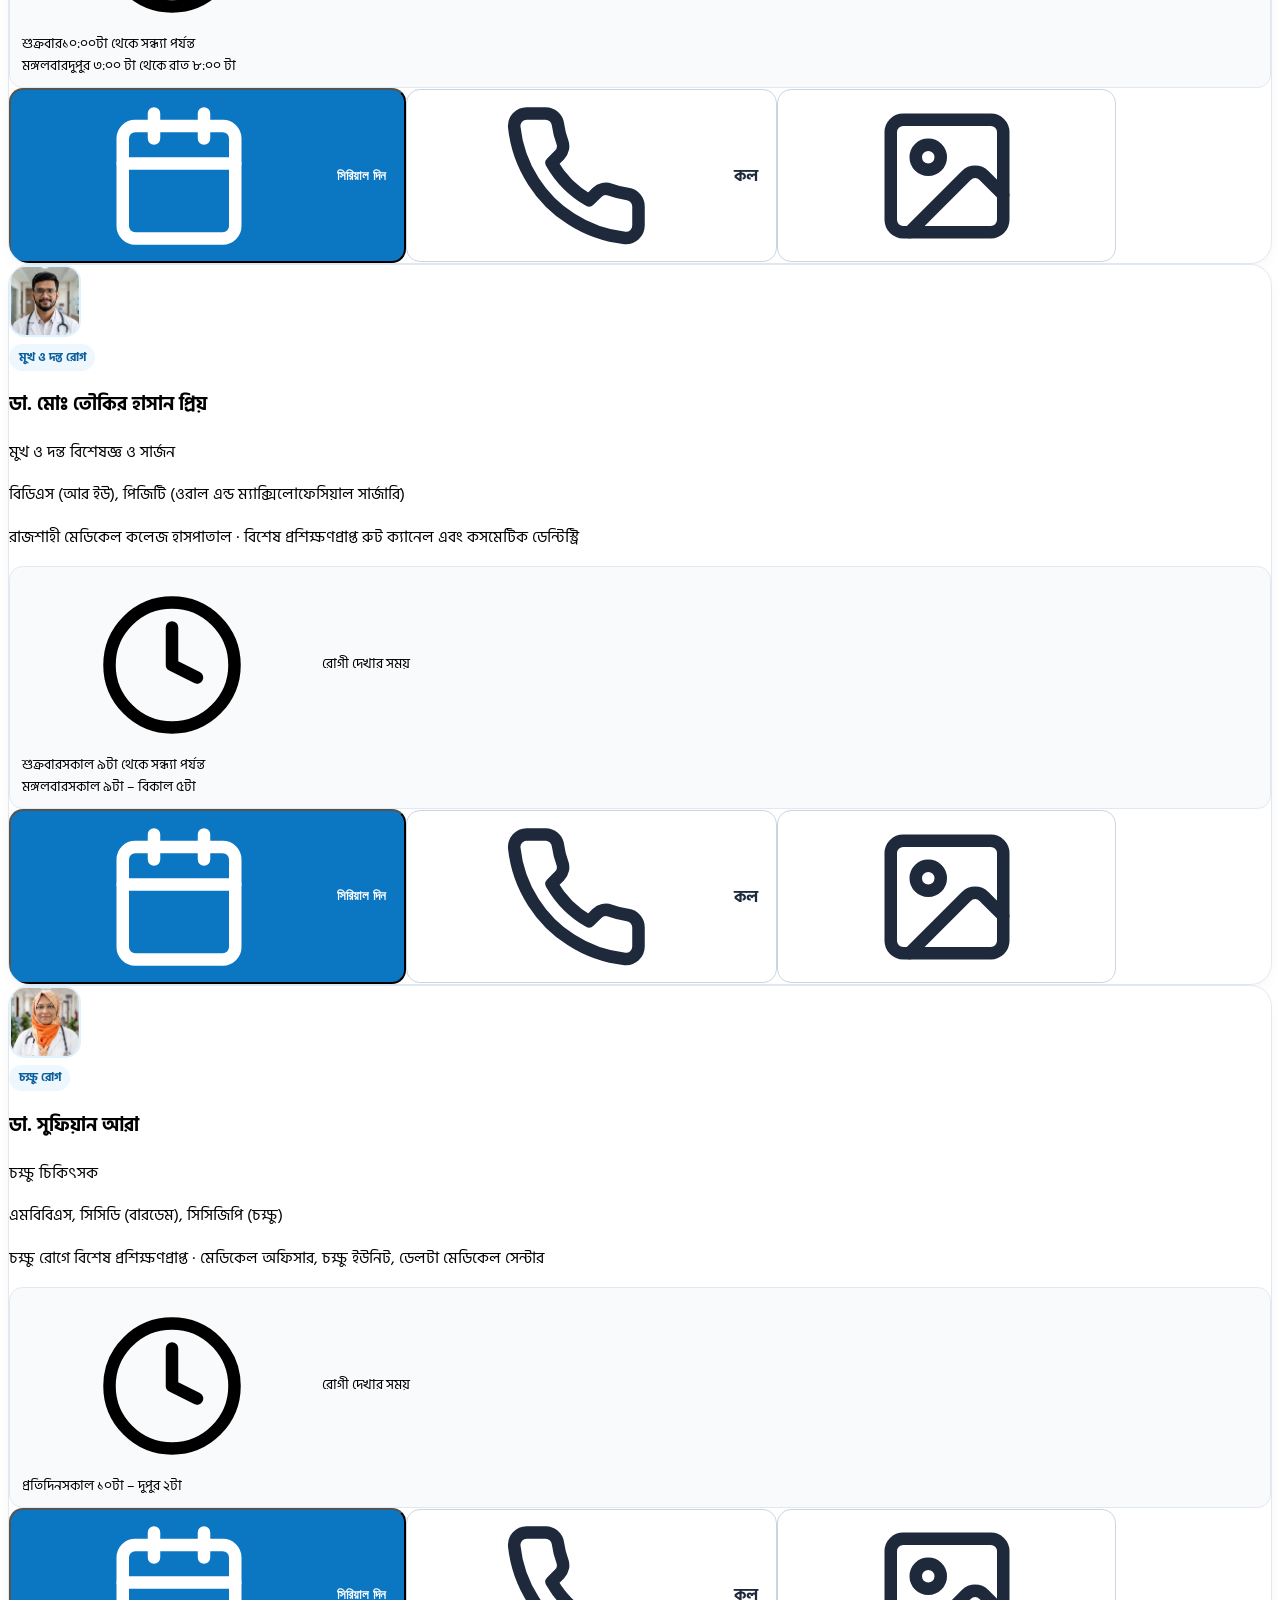
==== commit 93591430: "Add auto-paging and instant queue jump to waiting room TV board" ====
--- a/index.html
+++ b/index.html
@@ -207,7 +207,7 @@
           </p>
 
           <dl class="mt-8 grid grid-cols-2 sm:grid-cols-4 gap-3">
-            <div class="stat"><dt data-i18n="hero.stat.doctors">বিশেষজ্ঞ ডাক্তার</dt><dd id="statDoctors">১২+</dd></div>
+            <div class="stat"><dt data-i18n="hero.stat.doctors">বিশেষজ্ঞ ডাক্তার</dt><dd id="statDoctors">১৫+</dd></div>
             <div class="stat"><dt data-i18n="hero.stat.emergency">জরুরি বিভাগ</dt><dd class="text-delta-600" id="statEm">২৪/৭</dd></div>
             <div class="stat"><dt data-i18n="hero.stat.usg">আল্ট্রাসনোগ্রাফি</dt><dd id="statUsg">৪ডি</dd></div>
             <div class="stat"><dt data-i18n="hero.stat.xray">এক্স-রে</dt><dd data-i18n="hero.stat.xrayVal">ডিজিটাল</dd></div>
@@ -432,13 +432,15 @@
 
         <div class="bg-white text-slate-800 rounded-3xl shadow-2xl p-5 sm:p-8 min-w-0">
           <!-- Mode Switcher: Book New Serial vs Check My Serial -->
-          <div class="bg-slate-100 rounded-2xl p-1 grid grid-cols-2 gap-1 mb-6" role="tablist" aria-label="Serial booking or lookup">
+          <div class="bg-slate-100/90 border border-slate-200 rounded-2xl p-1.5 grid grid-cols-2 gap-2 mb-6" role="tablist" aria-label="Serial booking or lookup">
             <button type="button" id="serialTabBook" role="tab" aria-selected="true" aria-controls="serialForm"
-                    class="rounded-xl px-3 py-2.5 text-xs sm:text-sm font-bold transition bg-white text-brand-800 shadow-sm cursor-pointer text-center">
+                    class="rounded-xl px-2.5 sm:px-4 py-3 text-sm sm:text-base font-bold transition-all bg-sky-100 text-brand-900 border-2 border-sky-400 shadow-sm cursor-pointer text-center inline-flex items-center justify-center gap-1.5 leading-snug">
+              <svg class="hidden sm:inline-block icon w-4 h-4 shrink-0"><use href="#i-cal"/></svg>
               <span data-i18n="form.tabBook">নতুন সিরিয়াল বুক</span>
             </button>
             <button type="button" id="serialTabLookup" role="tab" aria-selected="false" aria-controls="serialLookupPanel"
-                    class="rounded-xl px-3 py-2.5 text-xs sm:text-sm font-bold transition text-slate-600 hover:text-slate-900 cursor-pointer text-center">
+                    class="rounded-xl px-2.5 sm:px-4 py-3 text-sm sm:text-base font-semibold transition-all bg-white text-slate-600 border-2 border-slate-200/80 hover:bg-sky-50 hover:text-brand-800 hover:border-sky-200 cursor-pointer text-center inline-flex items-center justify-center gap-1.5 leading-snug">
+              <svg class="hidden sm:inline-block icon w-4 h-4 shrink-0"><use href="#i-search"/></svg>
               <span data-i18n="form.tabLookup">আমার সিরিয়াল চেক</span>
             </button>
           </div>
